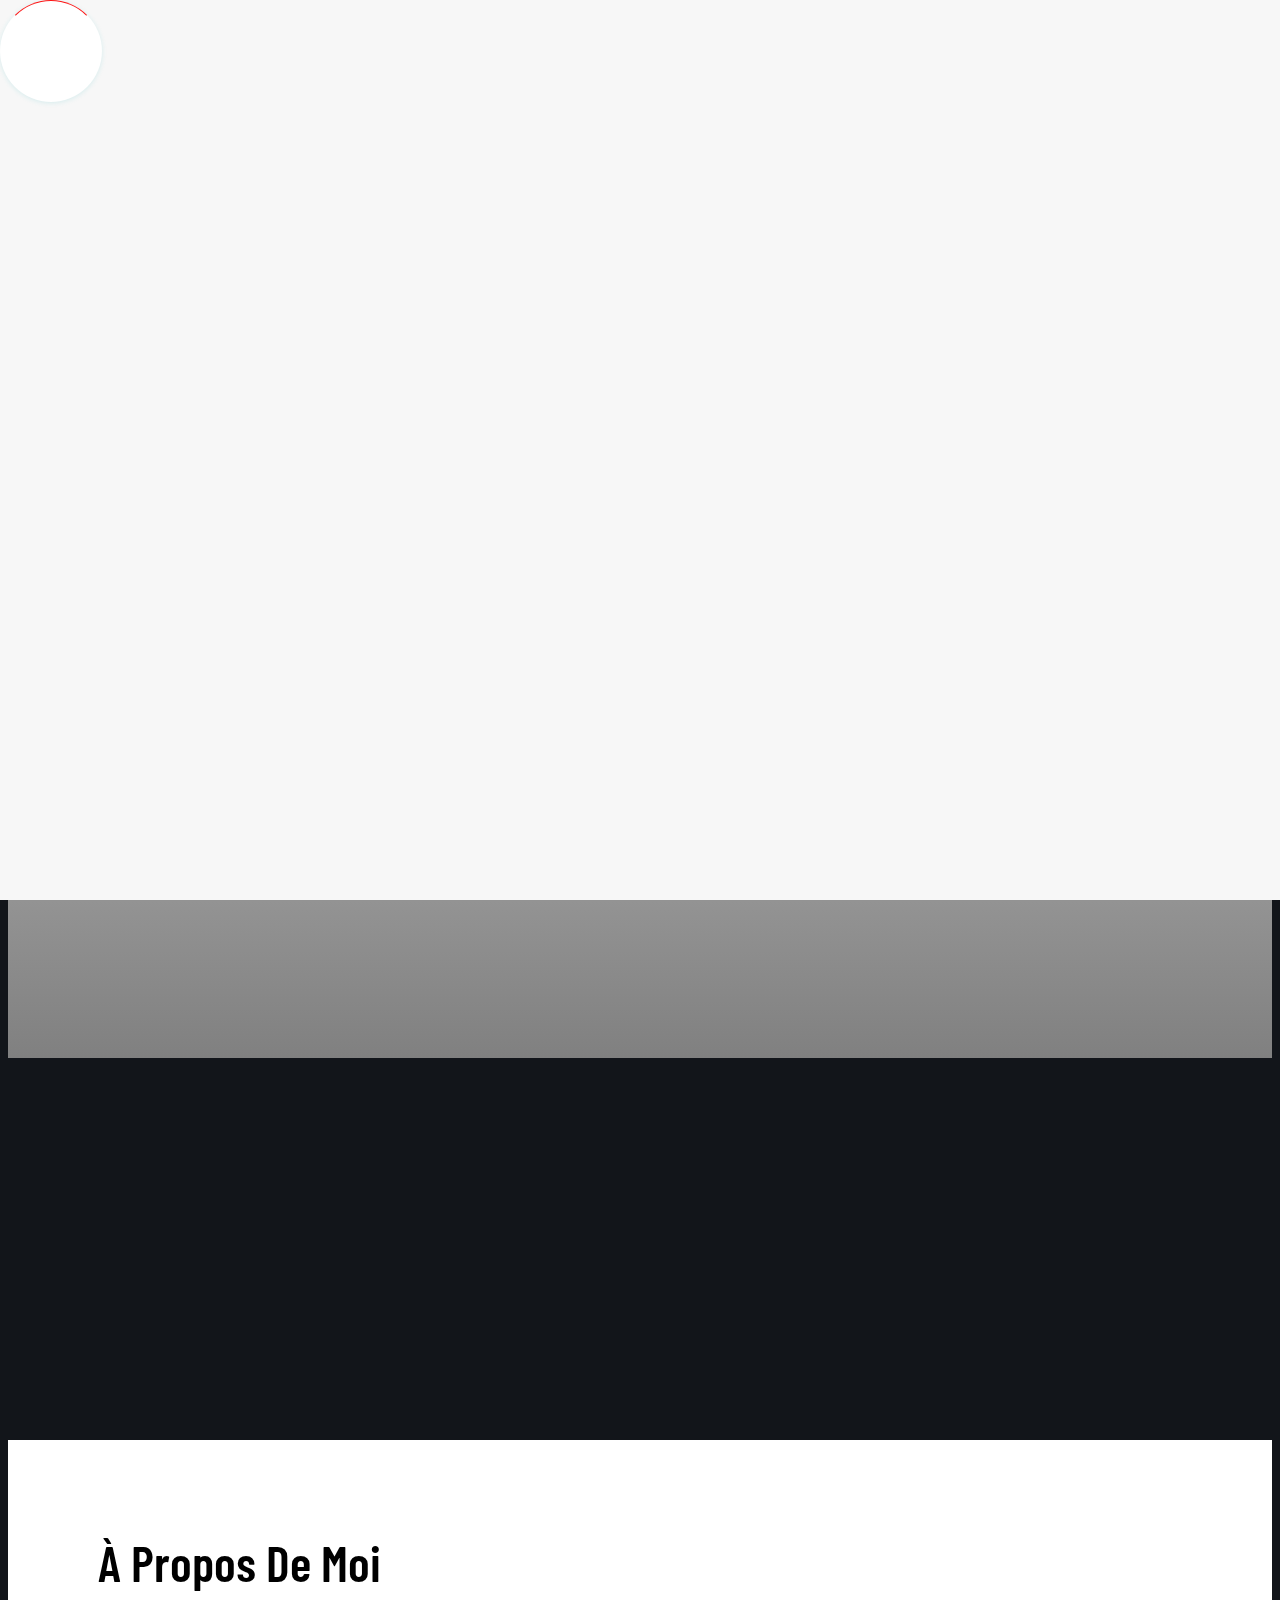
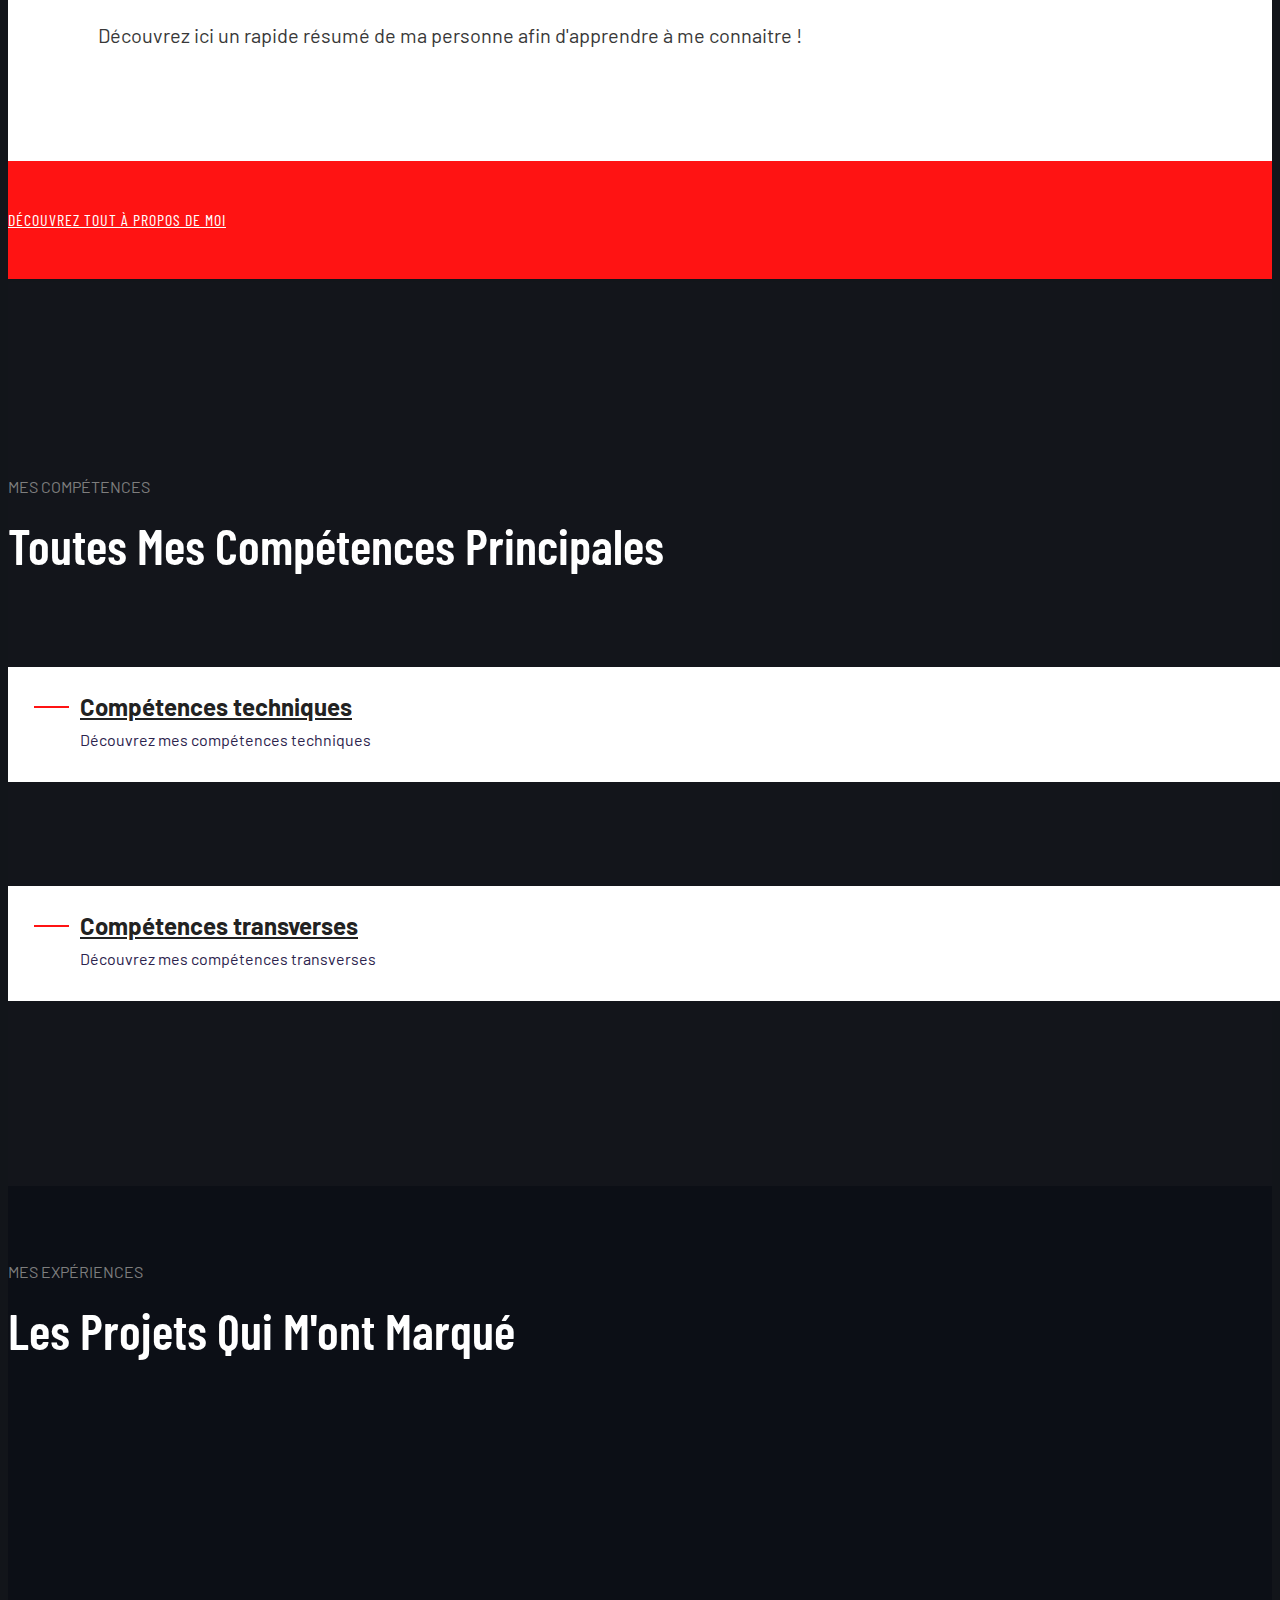
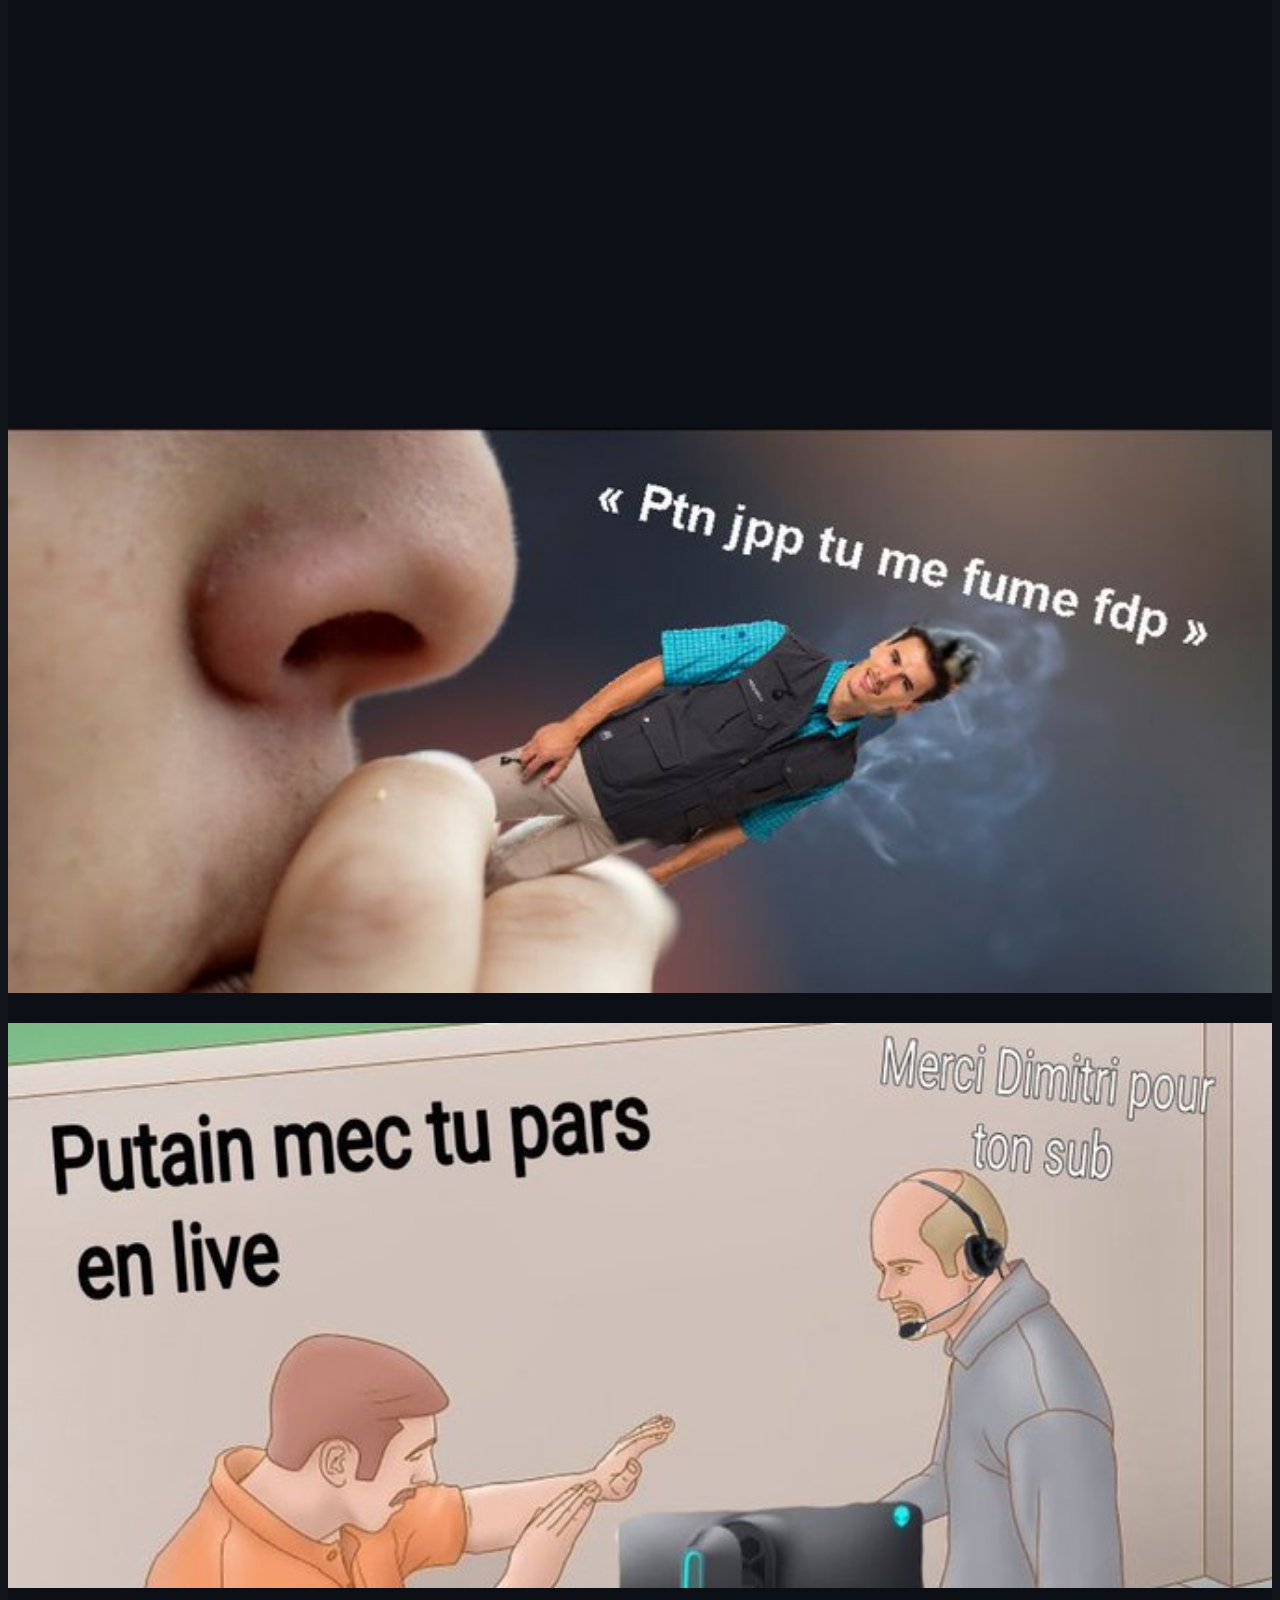
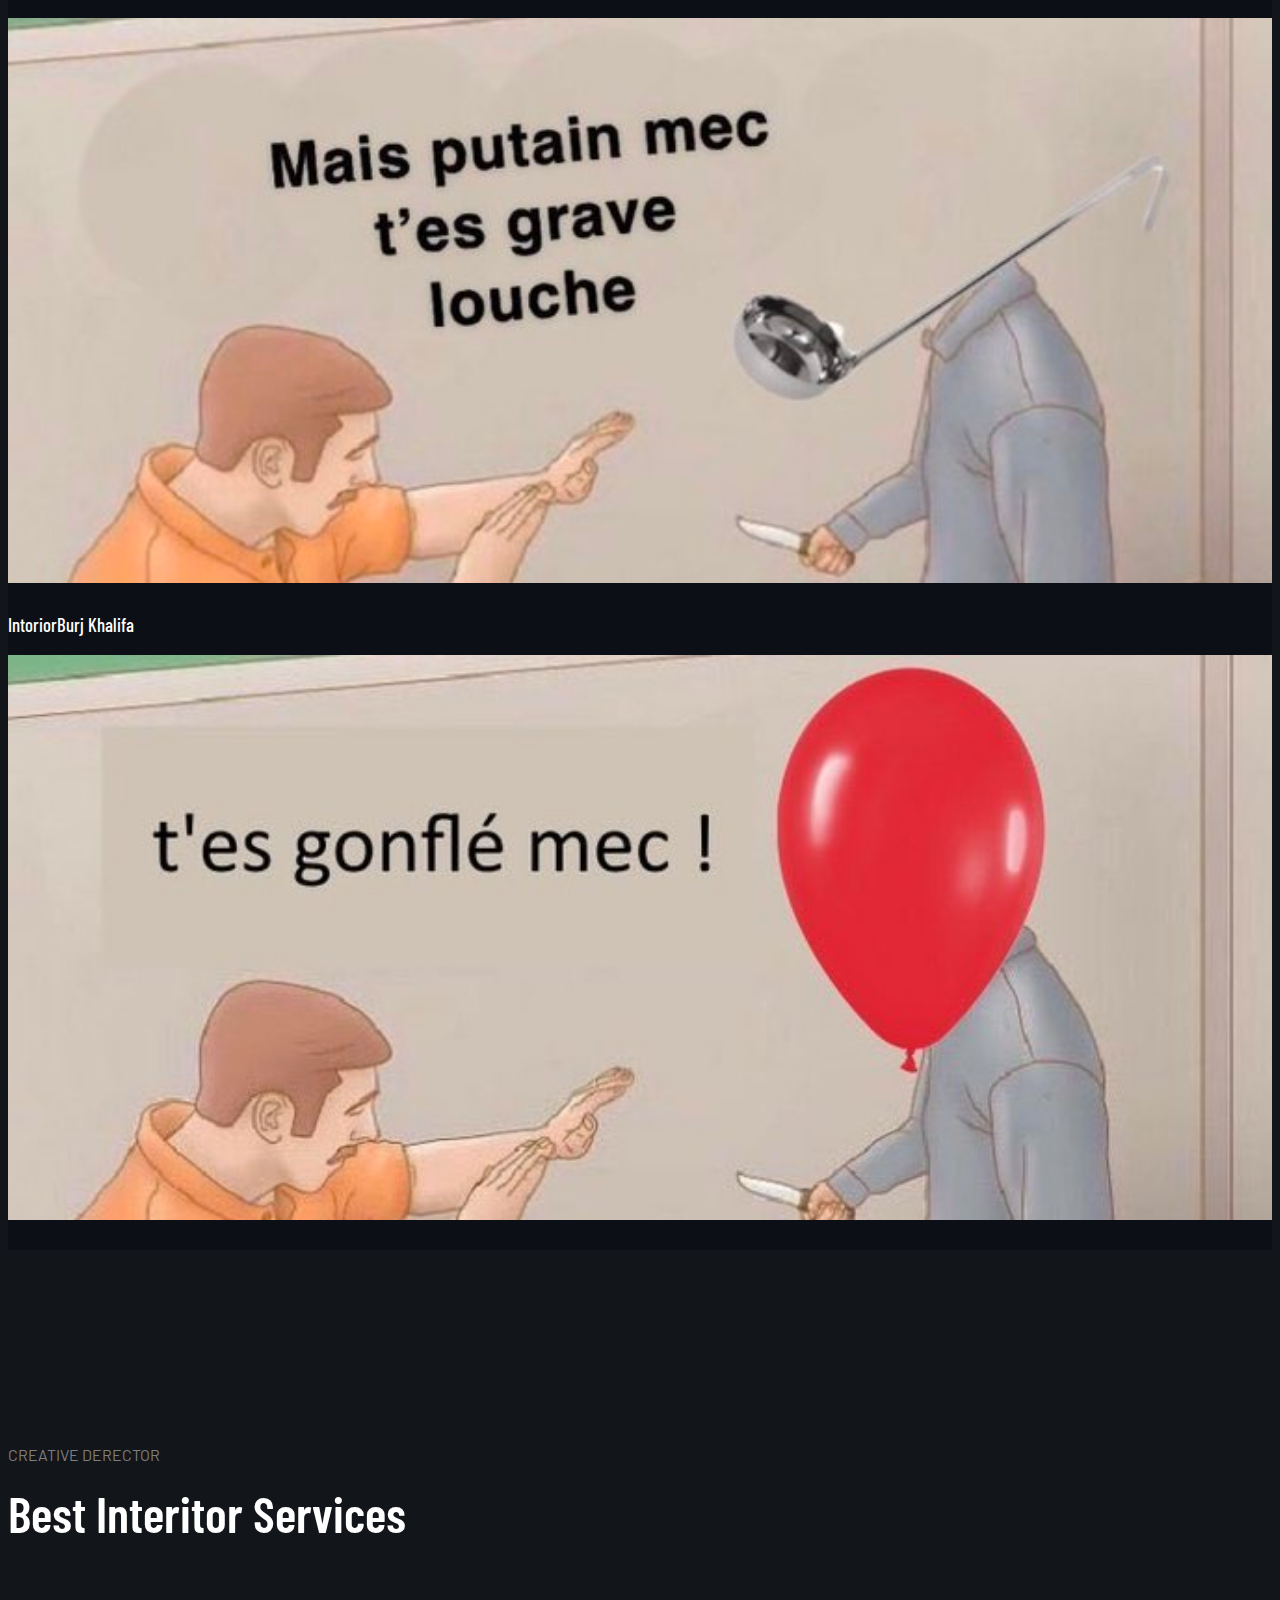
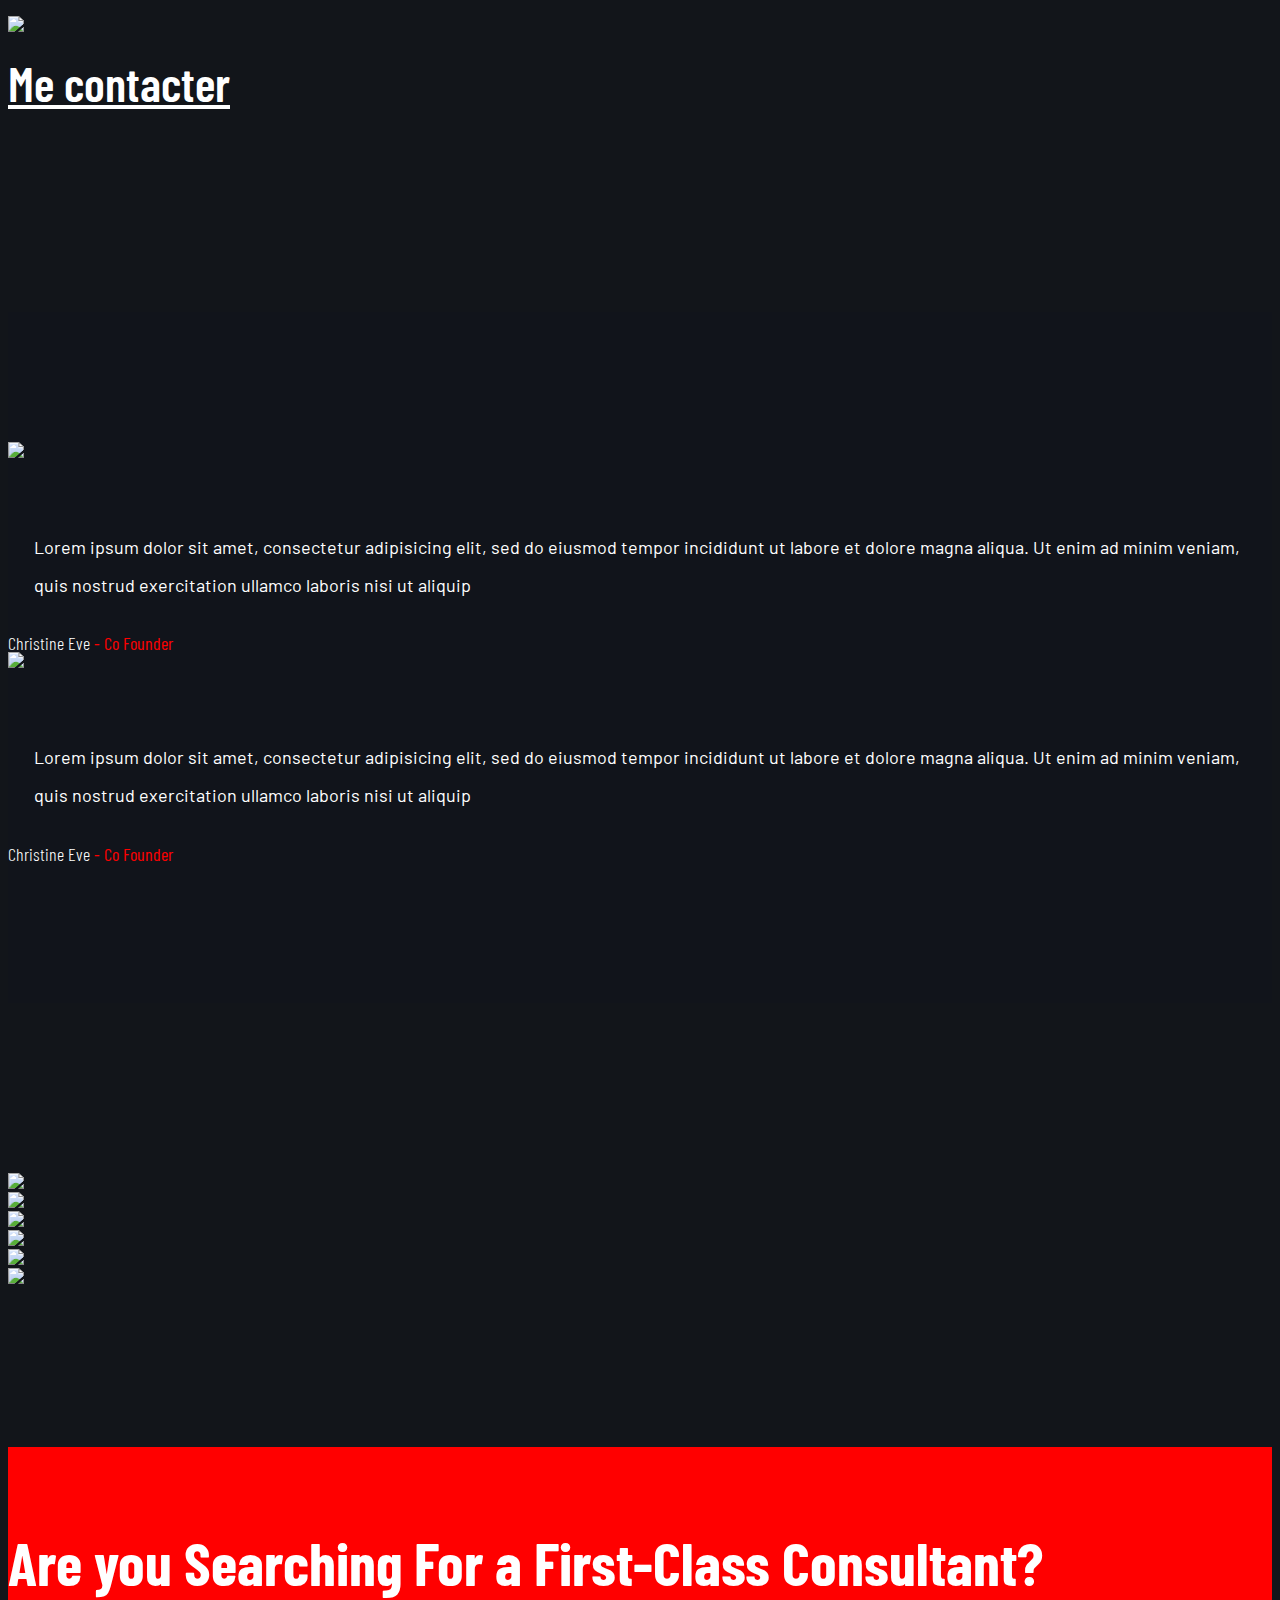
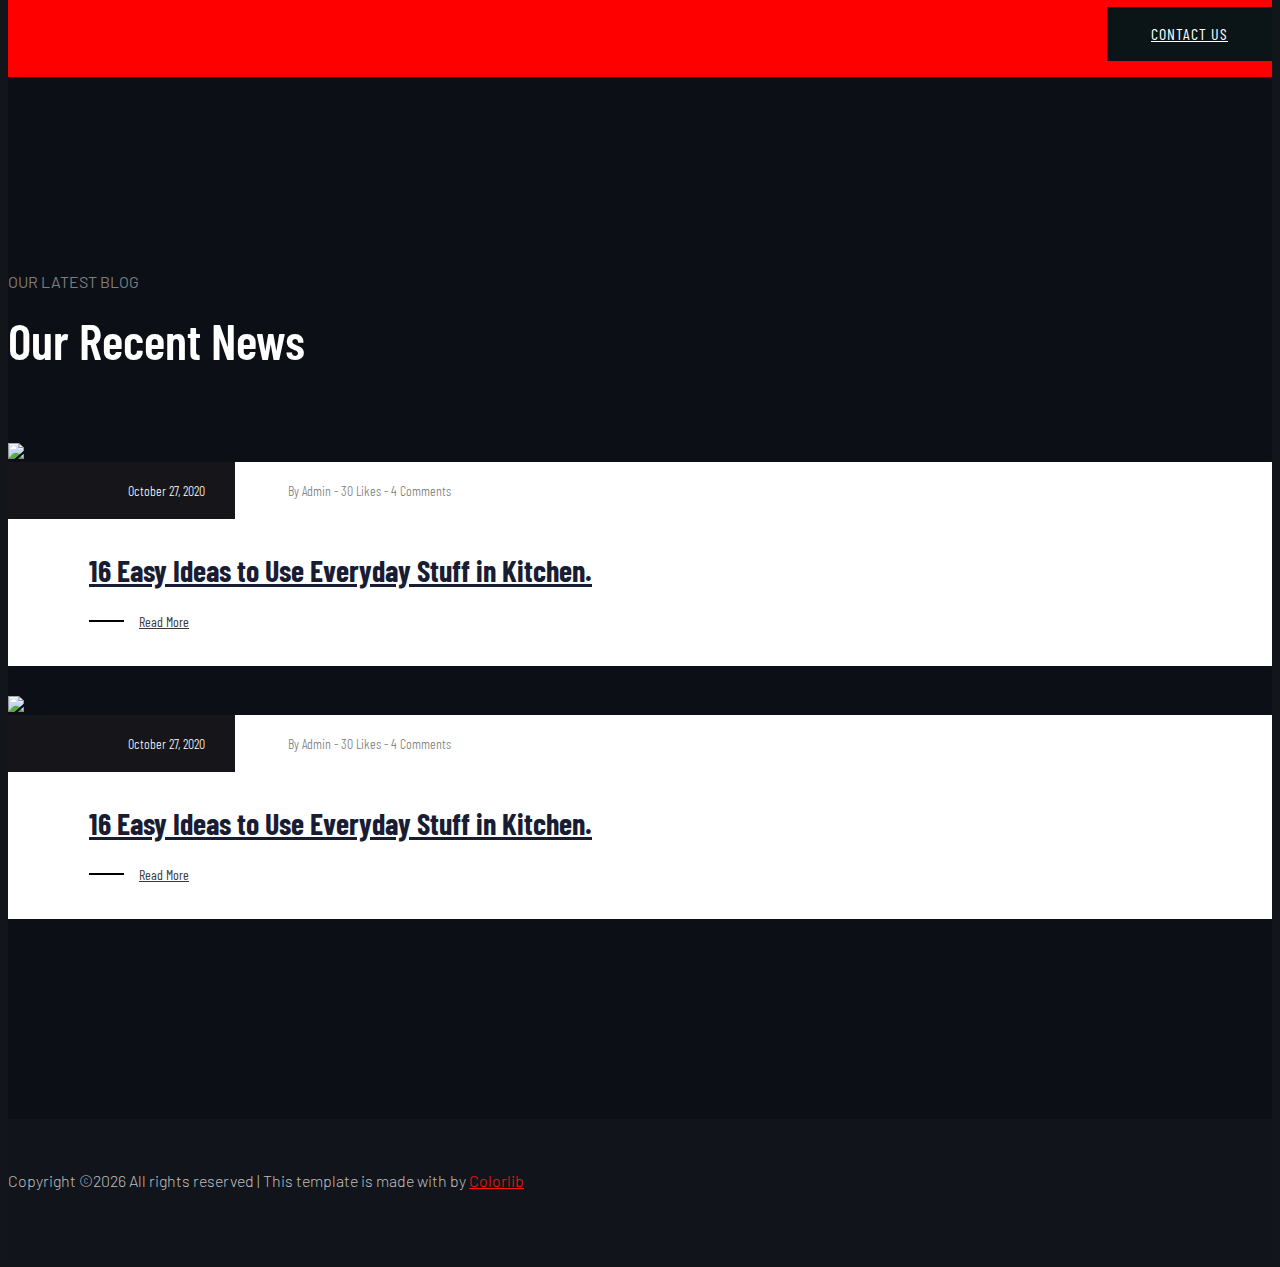
==== index.html @ e78b8799 "Image profil" ====
<!doctype html>
<html class="no-js" lang="zxx">

<head>
    <meta charset="utf-8">
    <meta http-equiv="x-ua-compatible" content="ie=edge">
    <title>Portfolio de Rafael MARQUES</title>
    <meta name="description" content="">
    <meta name="viewport" content="width=device-width, initial-scale=1">
    <link rel="manifest" href="site.webmanifest">
    <link rel="shortcut icon" type="image/x-icon" href="assets/img/favicon.ico">

    <!-- CSS here -->
    <link rel="stylesheet" href="assets/css/bootstrap.min.css">
    <link rel="stylesheet" href="assets/css/owl.carousel.min.css">
    <link rel="stylesheet" href="assets/css/slicknav.css">
    <link rel="stylesheet" href="assets/css/flaticon.css">
    <link rel="stylesheet" href="assets/css/animate.min.css">
    <link rel="stylesheet" href="assets/css/magnific-popup.css">
    <link rel="stylesheet" href="assets/css/fontawesome-all.min.css">
    <link rel="stylesheet" href="assets/css/themify-icons.css">
    <link rel="stylesheet" href="assets/css/slick.css">
    <link rel="stylesheet" href="assets/css/nice-select.css">
    <link rel="stylesheet" href="assets/css/style.css">
</head>

<body class="body-bg">
    <!--? Preloader Start -->
    <div id="preloader-active">
        <div class="preloader d-flex align-items-center justify-content-center">
            <div class="preloader-inner position-relative">
                <div class="preloader-circle"></div>
                <div class="preloader-img pere-text">
                    <img src="assets/img/logo/loder.jpg" alt="">
                </div>
            </div>
        </div>
    </div>
    <header>
        <!-- Header Start -->
        <div class="header-area header-transparent">
            <div class="main-header header-sticky">
                <div class="container-fluid">
                    <div class="menu-wrapper d-flex align-items-center justify-content-between">
                        <!-- Logo -->
                        <div class="logo">
                            <a href="index.html"><img src="assets/img/logo/logo.png" alt=""></a>
                        </div>
                        <!-- Main-menu -->
                        <div class="main-menu f-right d-none d-lg-block">
                            <nav>
                                <ul id="navigation">
                                    <li><a href="index.html">Home</a></li>
                                    <li><a href="about.html">About</a></li>
                                    <li><a href="services.html">Services</a></li>
                                    <li><a href="work.html">Gallery</a></li>
                                    <li><a href="blog.html">Blog</a>
                                        <ul class="submenu">
                                            <li><a href="blog.html">Blog</a></li>
                                            <li><a href="blog_details.html">Blog Details</a></li>
                                            <li><a href="elements.html">Elements</a></li>
                                        </ul>
                                    </li>
                                    <li><a href="contact.html">Contact</a></li>
                                </ul>
                            </nav>
                        </div>
                        <!-- Mobile Menu -->
                        <div class="col-12">
                            <div class="mobile_menu d-block d-lg-none"></div>
                        </div>
                    </div>
                </div>
            </div>
        </div>
        <!-- Header End -->
    </header>
    <main>
        <!--? slider Area Start-->
        <div class="slider-area">
            <div class="slider-active dot-style">
                <div class="single-slider slider-height hero-overly d-flex align-items-center">
                    <div class="container">
                        <div class="row">
                            <div class="col-xl-6 col-lg-6">
                                <div class="hero__caption">
                                    <span data-animation="fadeInLeft" data-delay=".4s">Bienvenue sur mon Portfolio</span>
                                    <h1 data-animation="fadeInLeft" data-delay=".6s">Rafael MARQUES</h1>
                                </div>
                            </div>
                            <div class="flotte">
                                <div class="col-xl-4 col-lg-4 col-md-6 col-sm-">
                                    <div class="single-team mb-30">
                                        <div class="team-img">
                                            <img src="assets/img/gallery/Profil.jpg" alt="">
                                        </div>
                                    </div>
                                </div>
                            </div>
                        </div>
                    </div>
                </div>
            </div>
        </div>
        <!-- Our Info start -->
        <!--? Professional Services Start -->
        <div class="professional-services section-bg d-none d-md-block" data-background="assets/img/gallery/section_bg04.jpg"></div>
        <div class="profession-caption">
            <div class="container">
                <div class="row align-items-end">
                    <div class="col-lg-8">
                        <!-- Section Tittle -->
                        <div class="section-tittle profession-details">
                            <h2>À propos de moi</h2>
                            <p>Découvrez ici un rapide résumé de ma personne afin d'apprendre à me connaitre !</p>
                        </div>
                        <div class="col-lg-4 col-md-6">
                            <a href="about.html" class="btn btn3">Découvrez tout à propos de moi</a>
                        </div>
                    </div>
                </div>
            </div>
            <!-- Professional Services End -->
            <!-- our info End -->
            <!--? Services Ara Start -->
            <div class="services-area section-padding3">
                <div class="container">
                    <div class="row justify-content-center">
                        <div class="cl-xl-7 col-lg-8 col-md-10">
                            <!-- Section Tittle -->
                            <div class="section-tittle text-center mb-70">
                                <span>Mes compétences</span>
                                <h2>Toutes mes compétences principales</h2>
                            </div>
                        </div>
                    </div>
                    <div class="row">
                        <div class="col-lg-4 col-md-6 col-sm-10">
                            <div class="single-services mb-200">
                                <div class="services-img">
                                    <img src="assets/img/gallery/services1.png" alt="">
                                </div>
                                <div class="services-caption">
                                    <h3><a href="services.html">Compétences techniques</a></h3>
                                    <p class="pera1">Découvrez mes compétences techniques </p>
                                    <p class="pera2">Découvrez mes compétences techniques acquises au cours de mes projets en école et en entreprise.</p>
                                </div>
                            </div>
                        </div>
                        <div class="col-lg-4 col-md-6 col-sm-10">
                            <div class="single-services mb-200">
                                <div class="services-img">
                                    <img src="assets/img/gallery/services2.png" alt="">
                                </div>
                                <div class="services-caption">
                                    <h3><a href="services.html">Compétences transverses</a></h3>
                                    <p class="pera1">Découvrez mes compétences transverses</p>
                                    <p class="pera2">Découvrez mes compétences transverses acquises au cours de mes projets en école et en entreprise.</p>
                                </div>
                            </div>
                        </div>
                    </div>
                </div>
            </div>
            <!-- Services Ara End -->
            <!--? Gallery Area Start -->
            <div class="gallery-area">
                <br>
                <br>
                <br>
                <br>
                <div class="row justify-content-center">
                    <div class="cl-xl-7 col-lg-8 col-md-10">
                        <div class="section-tittle text-center mb-70">
                            <span>Mes expériences</span>
                            <h2>Les projets qui m'ont marqué</h2>
                        </div>
                    </div>
                </div>
                <div class="container-fluid p-0 fix">
                    <div class="row">
                        <div class="col-xl-6 col-lg-4 col-md-6">
                            <div class="single-gallery mb-30">
                                <div class="gallery-img" style="background-image: url(assets/img/gallery/gallery1.jpg);"></div>
                                <div class="thumb-content-box">
                                    <div class="thumb-content">
                                        <h3><span>Intorior</span>Burj Khalifa</h3>
                                        <a href="work.html"><i class="fas fa-angle-right"></i></a>
                                    </div>
                                </div>
                            </div>
                        </div>
                        <div class="col-xl-3 col-lg-4 col-md-6">
                            <div class="single-gallery mb-30">
                                <div class="gallery-img" style="background-image: url(assets/img/gallery/gallery2.jpg);"></div>
                                <div class="thumb-content-box">
                                    <div class="thumb-content">
                                        <h3><span>Intorior</span>Burj Khalifa</h3>
                                        <a href="work.html"><i class="fas fa-angle-right"></i></a>
                                    </div>
                                </div>
                            </div>
                        </div>
                        <div class="col-xl-3 col-lg-4 col-md-6">
                            <div class="single-gallery mb-30">
                                <div class="gallery-img" style="background-image: url(assets/img/gallery/gallery3.jpg);"></div>
                                <div class="thumb-content-box">
                                    <div class="thumb-content">
                                        <h3><span>Intorior</span>Burj Khalifa</h3>
                                        <a href="work.html"><i class="fas fa-angle-right"></i></a>
                                    </div>
                                </div>
                            </div>
                        </div>
                        <div class="col-xl-3 col-lg-4 col-md-6">
                            <div class="single-gallery mb-30">
                                <div class="gallery-img" style="background-image: url(assets/img/gallery/gallery4.jpg);"></div>
                                <div class="thumb-content-box">
                                    <div class="thumb-content">
                                        <h3><span>Intorior</span>Burj Khalifa</h3>
                                        <a href="work.html"><i class="fas fa-angle-right"></i></a>
                                    </div>
                                </div>
                            </div>
                        </div>
                        <div class="col-xl-3 col-lg-4 col-md-6">
                            <div class="single-gallery mb-3jpg
                        <div class=" gallery-img " style="background-image: url(assets/img/gallery/gallery5.jpg); "></div>
                        <div class="thumb-content-box ">
                            <div class="thumb-content ">
                                <h3><span>Intorior</span>Burj Khalifa</h3>
                                <a href="work.html "><i class="fas fa-angle-right "></i></a>
                            </div>
                        </div>
                    </div>
                </div>
                <div class="col-xl-6 col-lg-4 col-md-6 ">
                    <div class="single-gallery mb-30 ">
                        <div class="gallery-img " style="background-image: url(assets/img/gallery/gallery6.jpg); "></div>
                        <div class="thumb-content-box ">
                            <div class="thumb-content ">
                                <h3><span>Intorior</span>Burj Khalifa</h3>
                                <a href="work.html "><i class="fas fa-angle-right "></i></a>
                            </div>
                        </div>
                    </div>
                </div>
            </div>
        </div>
    </div>
    <!-- Gallery Area End -->
    <!-- Team Start -->
    <div class="team-area section-padding30 ">
        <div class="container ">
            <div class="row justify-content-center ">
                <div class="cl-xl-7 col-lg-8 col-md-10 ">
                    <!-- Section Tittle -->
                    <div class="section-tittle text-center mb-70 ">
                        <span>Creative derector</span>
                        <h2>Best Interitor Services</h2>
                    </div> 
                </div>
            </div>
            <div class="row ">
                <!-- single Tem -->
                <div class="col-xl-4 col-lg-4 col-md-6 col-sm- ">
                    <div class="single-team mb-30 ">
                        <div class="team-img ">
                            <img src="assets/img/gallery/team3.png " alt=" ">
                        </div>
                        <div class="team-caption ">
                            <h3><a href="# ">Me contacter</a></h3>
                        </div>
                    </div>
                </div>
            </div>
        </div>
    </div>
    <!-- Team End -->
    <!-- Testimonial Start -->
    <div class="testimonial-area testimonial-padding ">
        <div class="container ">
            <!-- Testimonial contents -->
            <div class="row d-flex justify-content-center ">
                <div class="col-xl-8 col-lg-8 col-md-10 ">
                    <div class="h1-testimonial-active dot-style ">
                        <!-- Single Testimonial -->
                        <div class="single-testimonial text-center ">
                            <!-- Testimonial Content -->
                            <div class="testimonial-caption ">
                                <div class="testimonial-top-cap ">
                                    <img src="assets/img/gallery/testi-logo.png " alt=" ">
                                    <p>Lorem ipsum dolor sit amet, consectetur adipisicing elit, sed do eiusmod tempor incididunt ut labore et dolore magna aliqua. Ut enim ad minim veniam, quis nostrud exercitation ullamco laboris nisi ut aliquip</p>
                                </div>
                                <!-- founder -->
                                <div class="testimonial-founder ">
                                    <div class="founder-img ">
                                        <span><strong>Christine Eve</strong>   -   Co Founder</span>
                                    </div>
                                </div>
                            </div>
                        </div>
                        <!-- Single Testimonial -->
                        <div class="single-testimonial text-center ">
                            <!-- Testimonial Content -->
                            <div class="testimonial-caption ">
                                <div class="testimonial-top-cap ">
                                    <img src="assets/img/gallery/testi-logo.png " alt=" ">
                                    <p>Lorem ipsum dolor sit amet, consectetur adipisicing elit, sed do eiusmod tempor incididunt ut labore et dolore magna aliqua. Ut enim ad minim veniam, quis nostrud exercitation ullamco laboris nisi ut aliquip</p>
                                </div>
                                <!-- founder -->
                                <div class="testimonial-founder ">
                                    <div class="founder-img ">
                                        <span><strong>Christine Eve</strong>   -   Co Founder</span>
                                    </div>
                                </div>
                            </div>
                        </div>
                    </div>
                </div>
            </div>
        </div>
    </div>
    <!-- Testimonial End -->
    <!-- Brand Area Start -->
    <div class="brand-area pt-120 pb-120 ">
        <div class="container ">
            <div class="brand-active brand-border pt-50 pb-40 ">
                <div class="single-brand ">
                    <img src="assets/img/gallery/brand1.png " alt=" ">
                </div>
                <div class="single-brand ">
                    <img src="assets/img/gallery/brand2.png " alt=" ">
                </div>
                <div class="single-brand ">
                    <img src="assets/img/gallery/brand3.png " alt=" ">
                </div>
                <div class="single-brand ">
                    <img src="assets/img/gallery/brand4.png " alt=" ">
                </div>
                <div class="single-brand ">
                    <img src="assets/img/gallery/brand2.png " alt=" ">
                </div>
                <div class="single-brand ">
                    <img src="assets/img/gallery/brand5.png " alt=" ">
                </div>
            </div>
        </div>
    </div>
    <!-- Brand Area End -->
    <!-- Want To work -->
    <section class="wantToWork-area w-padding2 ">
        <div class="container ">
            <div class="row align-items-center justify-content-between ">
                <div class="col-xl-8 col-lg-8 col-md-8 ">
                    <div class="wantToWork-caption wantToWork-caption2 ">
                        <h2>Are you Searching For a First-Class Consultant?</h2>
                    </div>
                </div>
                <div class="col-xl-2 col-lg-2 col-md-3 ">
                    <a href="# " class="btn btn-black f-right ">Contact Us</a>
                </div>
            </div>
        </div>
    </section>
    <!-- Want To work End -->
    <!-- Blog Area Start -->
    <div class="home-blog-area section-padding30 ">
        <div class="container ">
            <!-- Section Tittle -->
            <div class="row ">
                <div class="col-lg-12 ">
                    <div class="section-tittle text-center mb-70 ">
                        <span>Our latest blog</span>
                        <h2>Our recent news</h2>
                    </div>
                </div>
            </div>
            <div class="row ">
                <div class="col-xl-6 col-lg-6 col-md-6 ">
                    <div class="home-blog-single mb-30 ">
                        <div class="blog-img-cap ">
                            <div class="blog-img ">
                                <img src="assets/img/gallery/home_blog1.png " alt=" ">
                            </div>
                            <ul>
                                <li class="black-bg ">October 27, 2020</li>
                                <li>By Admin   -   30 Likes   -   4 Comments</li>
                            </ul>
                            <div class="blog-cap ">
                                <h3><a href="blog_details.html ">16 Easy Ideas to Use Everyday
                                    Stuff in Kitchen.</a></h3>
                                <a href="blog_details.html " class="more-btn ">Read more</a>
                            </div>
                        </div>
                    </div>
                </div>
                <div class="col-xl-6 col-lg-6 col-md-6 ">
                    <div class="home-blog-single mb-30 ">
                        <div class="blog-img-cap ">
                            <div class="blog-img ">
                                <img src="assets/img/gallery/home_blog2.png " alt=" ">
                            </div>
                            <ul>
                                <li class="black-bg ">October 27, 2020</li>
                                <li>By Admin   -   30 Likes   -   4 Comments</li>
                            </ul>
                            <div class="blog-cap ">
                                <h3><a href="blog_details.html ">16 Easy Ideas to Use Everyday
                                    Stuff in Kitchen.</a></h3>
                                <a href="blog_details.html " class="more-btn ">Read more</a>
                            </div>
                        </div>
                    </div>
                </div>
            </div>
        </div>
    </div>
    <!-- Blog Area End -->

</main>
<footer>
    <!--? Footer Start-->
    <div class="footer-area footer-bg ">
        <div class="container ">
            <div class="footer-bottom ">
                <div class="row d-flex justify-content-between align-items-center ">
                    <div class="col-xl-9 col-lg-8 ">
                        <div class="footer-copy-right ">
                            <p><!-- Link back to Colorlib can't be removed. Template is licensed under CC BY 3.0. -->
  Copyright &copy;<script>document.write(new Date().getFullYear());</script> All rights reserved | This template is made with <i class="fa fa-heart " aria-hidden="true "></i> by <a href="https://colorlib.com " target="_blank ">Colorlib</a>
  <!-- Link back to Colorlib can't be removed. Template is licensed under CC BY 3.0. --></p>
                        </div>
                    </div>
                </div>
            </div>
        </div>
    </div>
    <!-- Footer End-->
</footer>
<!-- Scroll Up -->
<div id="back-top " >
    <a title="Go to Top " href="# "> <i class="fas fa-level-up-alt "></i></a>
</div>

<!-- JS here -->
    <!-- All JS Custom Plugins Link Here here -->
    <script src="./assets/js/vendor/modernizr-3.5.0.min.js "></script>
    <!-- Jquery, Popper, Bootstrap -->
    <script src="./assets/js/vendor/jquery-1.12.4.min.js "></script>
    <script src="./assets/js/popper.min.js "></script>
    <script src="./assets/js/bootstrap.min.js "></script>
    <!-- Jquery Mobile Menu -->
    <script src="./assets/js/jquery.slicknav.min.js "></script>

    <!-- Jquery Slick , Owl-Carousel Plugins -->
    <script src="./assets/js/owl.carousel.min.js "></script>
    <script src="./assets/js/slick.min.js "></script>
    <!-- One Page, Animated-HeadLin -->
    <script src="./assets/js/wow.min.js "></script>
    <script src="./assets/js/animated.headline.js "></script>
    <script src="./assets/js/jquery.magnific-popup.js "></script>

    <!-- Nice-select, sticky -->
    <script src="./assets/js/jquery.nice-select.min.js "></script>
    <script src="./assets/js/jquery.sticky.js "></script>
    
    <!-- contact js -->
    <script src="./assets/js/contact.js "></script>
    <script src="./assets/js/jquery.form.js "></script>
    <script src="./assets/js/jquery.validate.min.js "></script>
    <script src="./assets/js/mail-script.js "></script>
    <script src="./assets/js/jquery.ajaxchimp.min.js "></script>
    
    <!-- Jquery Plugins, main Jquery -->	
    <script src="./assets/js/plugins.js "></script>
    <script src="./assets/js/main.js "></script>
    
</body>
</html>
---- assets/css/style.css ----
/* Theme Description
-------------------------------------------------

	  Theme Name:
	  Author:
	  Support:
	  Description:
	  Version:
	  
------------------------------------------------- 
*/


/* CSS Index
-------------------------------------------------

	1. Theme default css
	2. header
	3. slider
	4. about-area
	5. features-box
	6. department
	7. team
	8. video-area
	9. counter
	10. footer

-------------------------------------------------
*/


/*-------------   Color Variable  --------------*/

@import url("https://fonts.googleapis.com/css?family=Barlow+Condensed:200,300,400,500,600,700,800|Barlow:300,400,500,600,700&display=swap");

/* line 34, ../../../sponDon TI/Running Project/263.InteriorDesign_HTML/HTML/assets/scss/_color.scss */

.white-bg {
    background: #ffffff;
}


/* line 37, ../../../sponDon TI/Running Project/263.InteriorDesign_HTML/HTML/assets/scss/_color.scss */

.gray-bg {
    background: #f5f5f5;
}


/*-------------Color include--------------*/


/*-- Background color---*/


/* line 74, ../../../sponDon TI/Running Project/263.InteriorDesign_HTML/HTML/assets/scss/_color.scss */

.section-bg1 {
    background: #13151b;
}


/* line 78, ../../../sponDon TI/Running Project/263.InteriorDesign_HTML/HTML/assets/scss/_color.scss */

.gray-bg {
    background: #f7f7fd;
}


/* line 81, ../../../sponDon TI/Running Project/263.InteriorDesign_HTML/HTML/assets/scss/_color.scss */

.white-bg {
    background: #ffffff;
}


/* line 84, ../../../sponDon TI/Running Project/263.InteriorDesign_HTML/HTML/assets/scss/_color.scss */

.black-bg {
    background: #16161a;
}


/* line 87, ../../../sponDon TI/Running Project/263.InteriorDesign_HTML/HTML/assets/scss/_color.scss */

.theme-bg {
    background: #ff1313;
}


/* line 90, ../../../sponDon TI/Running Project/263.InteriorDesign_HTML/HTML/assets/scss/_color.scss */

.brand-bg {
    background: #f1f4fa;
}


/* line 93, ../../../sponDon TI/Running Project/263.InteriorDesign_HTML/HTML/assets/scss/_color.scss */

.testimonial-bg {
    background: #f9fafc;
}


/*--- color------*/


/* line 99, ../../../sponDon TI/Running Project/263.InteriorDesign_HTML/HTML/assets/scss/_color.scss */

.white-color {
    color: #ffffff;
}


/* line 102, ../../../sponDon TI/Running Project/263.InteriorDesign_HTML/HTML/assets/scss/_color.scss */

.black-color {
    color: #16161a;
}


/* line 105, ../../../sponDon TI/Running Project/263.InteriorDesign_HTML/HTML/assets/scss/_color.scss */

.theme-color {
    color: #ff1313;
}


/*------------------- Responsive --------------------------*/


/*
	@include transition(.4s);
	color:$theme-color;
*/


/* line 57, ../../../sponDon TI/Running Project/263.InteriorDesign_HTML/HTML/assets/scss/_variables.scss */

.boxed-btn {
    background: #fff;
    color: #ff1313 !important;
    display: inline-block;
    padding: 18px 44px;
    font-family: "Barlow Condensed", sans-serif;
    font-size: 14px;
    font-weight: 400;
    border: 0;
    border: 1px solid #ff1313;
    letter-spacing: 3px;
    text-align: center;
    color: #ff1313;
    text-transform: uppercase;
    cursor: pointer;
}


/* line 74, ../../../sponDon TI/Running Project/263.InteriorDesign_HTML/HTML/assets/scss/_variables.scss */

.boxed-btn:hover {
    background: #ff1313;
    color: #fff !important;
    border: 1px solid #ff1313;
}


/* line 79, ../../../sponDon TI/Running Project/263.InteriorDesign_HTML/HTML/assets/scss/_variables.scss */

.boxed-btn:focus {
    outline: none;
}


/* line 82, ../../../sponDon TI/Running Project/263.InteriorDesign_HTML/HTML/assets/scss/_variables.scss */

.boxed-btn.large-width {
    width: 220px;
}


/*--
    - Overlay
------------------------------------------*/


/* line 4, ../../../sponDon TI/Running Project/263.InteriorDesign_HTML/HTML/assets/scss/_overlay.scss */

[data-overlay] {
    position: relative;
    background-size: cover;
    background-repeat: no-repeat;
    background-position: center center;
}


/* line 9, ../../../sponDon TI/Running Project/263.InteriorDesign_HTML/HTML/assets/scss/_overlay.scss */

[data-overlay]::before {
    position: absolute;
    left: 0;
    top: 0;
    right: 0;
    bottom: 0;
    content: "";
}


/*-- Overlay Opacity --*/


/* line 22, ../../../sponDon TI/Running Project/263.InteriorDesign_HTML/HTML/assets/scss/_overlay.scss */

[data-opacity="1"]::before {
    opacity: 0.1;
}


/* line 27, ../../../sponDon TI/Running Project/263.InteriorDesign_HTML/HTML/assets/scss/_overlay.scss */

[data-opacity="2"]::before {
    opacity: 0.2;
}


/* line 32, ../../../sponDon TI/Running Project/263.InteriorDesign_HTML/HTML/assets/scss/_overlay.scss */

[data-opacity="3"]::before {
    opacity: 0.3;
}


/* line 37, ../../../sponDon TI/Running Project/263.InteriorDesign_HTML/HTML/assets/scss/_overlay.scss */

[data-opacity="4"]::before {
    opacity: 0.4;
}


/* line 42, ../../../sponDon TI/Running Project/263.InteriorDesign_HTML/HTML/assets/scss/_overlay.scss */

[data-opacity="5"]::before {
    opacity: 0.5;
}


/* line 47, ../../../sponDon TI/Running Project/263.InteriorDesign_HTML/HTML/assets/scss/_overlay.scss */

[data-opacity="6"]::before {
    opacity: 0.6;
}


/* line 52, ../../../sponDon TI/Running Project/263.InteriorDesign_HTML/HTML/assets/scss/_overlay.scss */

[data-opacity="7"]::before {
    opacity: 0.7;
}


/* line 57, ../../../sponDon TI/Running Project/263.InteriorDesign_HTML/HTML/assets/scss/_overlay.scss */

[data-opacity="8"]::before {
    opacity: 0.8;
}


/* line 62, ../../../sponDon TI/Running Project/263.InteriorDesign_HTML/HTML/assets/scss/_overlay.scss */

[data-opacity="9"]::before {
    opacity: 0.9;
}


/* 1. Theme default css */


/* line 4, ../../../sponDon TI/Running Project/263.InteriorDesign_HTML/HTML/assets/scss/_common.scss */

body {
    font-family: "Barlow", sans-serif;
    font-weight: normal;
    font-style: normal;
}


/* line 9, ../../../sponDon TI/Running Project/263.InteriorDesign_HTML/HTML/assets/scss/_common.scss */

h1,
h2,
h3,
h4,
h5,
h6 {
    font-family: "Barlow Condensed", sans-serif;
    color: #fff;
    margin-top: 0px;
    font-style: normal;
    font-weight: 500;
    text-transform: normal;
}


/* line 23, ../../../sponDon TI/Running Project/263.InteriorDesign_HTML/HTML/assets/scss/_common.scss */

p {
    font-family: "Barlow", sans-serif;
    color: #10285d;
    font-size: 16px;
    line-height: 30px;
    margin-bottom: 15px;
    font-weight: normal;
}


/* line 34, ../../../sponDon TI/Running Project/263.InteriorDesign_HTML/HTML/assets/scss/_common.scss */

.bg-img-1 {
    background-image: url(../img/slider/slider-img-1.jpg);
}


/* line 37, ../../../sponDon TI/Running Project/263.InteriorDesign_HTML/HTML/assets/scss/_common.scss */

.bg-img-2 {
    background-image: url(../img/background-img/bg-img-2.jpg);
}


/* line 40, ../../../sponDon TI/Running Project/263.InteriorDesign_HTML/HTML/assets/scss/_common.scss */

.cta-bg-1 {
    background-image: url(../img/background-img/bg-img-3.jpg);
}


/* line 45, ../../../sponDon TI/Running Project/263.InteriorDesign_HTML/HTML/assets/scss/_common.scss */

.img {
    max-width: 100%;
    -webkit-transition: all 0.3s ease-out 0s;
    -moz-transition: all 0.3s ease-out 0s;
    -ms-transition: all 0.3s ease-out 0s;
    -o-transition: all 0.3s ease-out 0s;
    transition: all 0.3s ease-out 0s;
}


/* line 49, ../../../sponDon TI/Running Project/263.InteriorDesign_HTML/HTML/assets/scss/_common.scss */

.f-left {
    float: left;
}


/* line 52, ../../../sponDon TI/Running Project/263.InteriorDesign_HTML/HTML/assets/scss/_common.scss */

.f-right {
    float: right;
}


/* line 55, ../../../sponDon TI/Running Project/263.InteriorDesign_HTML/HTML/assets/scss/_common.scss */

.fix {
    overflow: hidden;
}


/* line 58, ../../../sponDon TI/Running Project/263.InteriorDesign_HTML/HTML/assets/scss/_common.scss */

.clear {
    clear: both;
}


/* line 62, ../../../sponDon TI/Running Project/263.InteriorDesign_HTML/HTML/assets/scss/_common.scss */

a,
.button {
    -webkit-transition: all 0.3s ease-out 0s;
    -moz-transition: all 0.3s ease-out 0s;
    -ms-transition: all 0.3s ease-out 0s;
    -o-transition: all 0.3s ease-out 0s;
    transition: all 0.3s ease-out 0s;
}


/* line 66, ../../../sponDon TI/Running Project/263.InteriorDesign_HTML/HTML/assets/scss/_common.scss */

a:focus,
.button:focus {
    text-decoration: none;
    outline: none;
}


/* line 71, ../../../sponDon TI/Running Project/263.InteriorDesign_HTML/HTML/assets/scss/_common.scss */

a {
    color: #635c5c;
}


/* line 74, ../../../sponDon TI/Running Project/263.InteriorDesign_HTML/HTML/assets/scss/_common.scss */

a:hover {
    color: #fff;
}


/* line 77, ../../../sponDon TI/Running Project/263.InteriorDesign_HTML/HTML/assets/scss/_common.scss */

a:focus,
a:hover,
.portfolio-cat a:hover,
.footer -menu li a:hover {
    text-decoration: none;
}


/* line 83, ../../../sponDon TI/Running Project/263.InteriorDesign_HTML/HTML/assets/scss/_common.scss */

a,
button {
    color: #fff;
    outline: medium none;
}


/* line 88, ../../../sponDon TI/Running Project/263.InteriorDesign_HTML/HTML/assets/scss/_common.scss */

button:focus,
input:focus,
input:focus,
textarea,
textarea:focus {
    outline: 0;
}


/* line 89, ../../../sponDon TI/Running Project/263.InteriorDesign_HTML/HTML/assets/scss/_common.scss */

.uppercase {
    text-transform: uppercase;
}


/* line 93, ../../../sponDon TI/Running Project/263.InteriorDesign_HTML/HTML/assets/scss/_common.scss */

input:focus::-moz-placeholder {
    opacity: 0;
    -webkit-transition: .4s;
    -o-transition: .4s;
    transition: .4s;
}


/* line 100, ../../../sponDon TI/Running Project/263.InteriorDesign_HTML/HTML/assets/scss/_common.scss */

.capitalize {
    text-transform: capitalize;
}


/* line 104, ../../../sponDon TI/Running Project/263.InteriorDesign_HTML/HTML/assets/scss/_common.scss */

h1 a,
h2 a,
h3 a,
h4 a,
h5 a,
h6 a {
    color: inherit;
}


/* line 113, ../../../sponDon TI/Running Project/263.InteriorDesign_HTML/HTML/assets/scss/_common.scss */

ul {
    margin: 0px;
    padding: 0px;
}


/* line 117, ../../../sponDon TI/Running Project/263.InteriorDesign_HTML/HTML/assets/scss/_common.scss */

li {
    list-style: none;
}


/* line 121, ../../../sponDon TI/Running Project/263.InteriorDesign_HTML/HTML/assets/scss/_common.scss */

hr {
    border-bottom: 1px solid #eceff8;
    border-top: 0 none;
    margin: 30px 0;
    padding: 0;
}


/* Theme-overlay */


/* line 129, ../../../sponDon TI/Running Project/263.InteriorDesign_HTML/HTML/assets/scss/_common.scss */

.theme-overlay {
    position: relative;
}


/* line 132, ../../../sponDon TI/Running Project/263.InteriorDesign_HTML/HTML/assets/scss/_common.scss */

.theme-overlay::before {
    background: #1696e7 none repeat scroll 0 0;
    content: "";
    height: 100%;
    left: 0;
    opacity: 0.6;
    position: absolute;
    top: 0;
    width: 100%;
}


/* line 142, ../../../sponDon TI/Running Project/263.InteriorDesign_HTML/HTML/assets/scss/_common.scss */

.overlay {
    position: relative;
    z-index: 0;
}


/* line 146, ../../../sponDon TI/Running Project/263.InteriorDesign_HTML/HTML/assets/scss/_common.scss */

.overlay::before {
    position: absolute;
    content: "";
    top: 0;
    left: 0;
    width: 100%;
    height: 100%;
    z-index: -1;
}


/* line 156, ../../../sponDon TI/Running Project/263.InteriorDesign_HTML/HTML/assets/scss/_common.scss */

.overlay2 {
    position: relative;
    z-index: 0;
}


/* line 160, ../../../sponDon TI/Running Project/263.InteriorDesign_HTML/HTML/assets/scss/_common.scss */

.overlay2::before {
    position: absolute;
    content: "";
    background-color: #2E2200;
    top: 0;
    left: 0;
    width: 100%;
    height: 100%;
    z-index: -1;
    opacity: 0.5;
}


/* line 173, ../../../sponDon TI/Running Project/263.InteriorDesign_HTML/HTML/assets/scss/_common.scss */

.section-padding {
    padding-top: 120px;
    padding-bottom: 120px;
}


/* line 177, ../../../sponDon TI/Running Project/263.InteriorDesign_HTML/HTML/assets/scss/_common.scss */

.separator {
    border-top: 1px solid #f2f2f2;
}


/* line 181, ../../../sponDon TI/Running Project/263.InteriorDesign_HTML/HTML/assets/scss/_common.scss */

.mb-90 {
    margin-bottom: 90px;
}

@media (max-width: 767px) {
    /* line 181, ../../../sponDon TI/Running Project/263.InteriorDesign_HTML/HTML/assets/scss/_common.scss */
    .mb-90 {
        margin-bottom: 30px;
    }
}

@media (min-width: 768px) and (max-width: 991px) {
    /* line 181, ../../../sponDon TI/Running Project/263.InteriorDesign_HTML/HTML/assets/scss/_common.scss */
    .mb-90 {
        margin-bottom: 45px;
    }
}


/* owl-carousel button style */


/* line 193, ../../../sponDon TI/Running Project/263.InteriorDesign_HTML/HTML/assets/scss/_common.scss */

.owl-carousel .owl-nav div {
    background: rgba(255, 255, 255, 0.8) none repeat scroll 0 0;
    height: 40px;
    left: 20px;
    line-height: 40px;
    font-size: 22px;
    color: #646464;
    opacity: 1;
    visibility: visible;
    position: absolute;
    text-align: center;
    top: 50%;
    transform: translateY(-50%);
    transition: all 0.3s ease 0s;
    width: 40px;
}


/* line 212, ../../../sponDon TI/Running Project/263.InteriorDesign_HTML/HTML/assets/scss/_common.scss */

.owl-carousel .owl-nav div.owl-next {
    left: auto;
    right: -30px;
}


/* line 215, ../../../sponDon TI/Running Project/263.InteriorDesign_HTML/HTML/assets/scss/_common.scss */

.owl-carousel .owl-nav div.owl-next i {
    position: relative;
    right: 0;
    top: 1px;
}


/* line 222, ../../../sponDon TI/Running Project/263.InteriorDesign_HTML/HTML/assets/scss/_common.scss */

.owl-carousel .owl-nav div.owl-prev i {
    position: relative;
    right: 1px;
    top: 0px;
}


/* line 232, ../../../sponDon TI/Running Project/263.InteriorDesign_HTML/HTML/assets/scss/_common.scss */

.owl-carousel:hover .owl-nav div {
    opacity: 1;
    visibility: visible;
}


/* line 235, ../../../sponDon TI/Running Project/263.InteriorDesign_HTML/HTML/assets/scss/_common.scss */

.owl-carousel:hover .owl-nav div:hover {
    color: #fff;
    background: #ff3500;
}


/* line 245, ../../../sponDon TI/Running Project/263.InteriorDesign_HTML/HTML/assets/scss/_common.scss */

.btn {
    background: #ff1313;
    padding: 27px 44px;
    text-transform: uppercase;
    font-family: "Barlow Condensed", sans-serif;
    color: #fff;
    cursor: pointer;
    display: inline-block;
    font-size: 16px;
    border-radius: 0px;
    -moz-user-select: none;
    font-weight: 400;
    letter-spacing: 1px;
    line-height: 0;
    margin-bottom: 0;
    margin: 10px;
    cursor: pointer;
    transition: color 0.4s linear;
    position: relative;
    z-index: 1;
    border: 0;
    overflow: hidden;
    margin: 0;
}


/* line 271, ../../../sponDon TI/Running Project/263.InteriorDesign_HTML/HTML/assets/scss/_common.scss */

.btn::before {
    content: "";
    position: absolute;
    left: 0;
    top: 0;
    width: 101%;
    height: 101%;
    background: #fff;
    color: #000 !important;
    z-index: 1;
    transition: transform 0.5s;
    transition-timing-function: ease;
    transform-origin: 0 0;
    transition-timing-function: cubic-bezier(0.5, 1.6, 0.4, 0.7);
    transform: scaleX(0);
    border-radius: 0;
}


/* line 290, ../../../sponDon TI/Running Project/263.InteriorDesign_HTML/HTML/assets/scss/_common.scss */

.btn:hover::before {
    transform: scaleX(1);
    color: #000000 !important;
    z-index: -1;
}


/* line 295, ../../../sponDon TI/Running Project/263.InteriorDesign_HTML/HTML/assets/scss/_common.scss */

a:hover {
    color: #000;
}


/* line 298, ../../../sponDon TI/Running Project/263.InteriorDesign_HTML/HTML/assets/scss/_common.scss */

.btn.focus,
.btn:focus {
    outline: 0;
    box-shadow: none;
}


/* line 302, ../../../sponDon TI/Running Project/263.InteriorDesign_HTML/HTML/assets/scss/_common.scss */

.header-btn {
    padding: 30px 53px;
}


/* line 305, ../../../sponDon TI/Running Project/263.InteriorDesign_HTML/HTML/assets/scss/_common.scss */

.btn-black {
    background: #0b1416;
}


/* line 308, ../../../sponDon TI/Running Project/263.InteriorDesign_HTML/HTML/assets/scss/_common.scss */

.btn3 {
    width: 100%;
    padding: 59px 0;
}

@media only screen and (min-width: 768px) and (max-width: 991px) {
    /* line 308, ../../../sponDon TI/Running Project/263.InteriorDesign_HTML/HTML/assets/scss/_common.scss */
    .btn3 {
        margin-top: 30px;
        padding: 35px 0;
    }
}

@media only screen and (min-width: 576px) and (max-width: 767px) {
    /* line 308, ../../../sponDon TI/Running Project/263.InteriorDesign_HTML/HTML/assets/scss/_common.scss */
    .btn3 {
        padding: 35px 0;
    }
}

@media (max-width: 575px) {
    /* line 308, ../../../sponDon TI/Running Project/263.InteriorDesign_HTML/HTML/assets/scss/_common.scss */
    .btn3 {
        padding: 35px 0;
    }
}


/* line 322, ../../../sponDon TI/Running Project/263.InteriorDesign_HTML/HTML/assets/scss/_common.scss */

.submit-btn {
    width: 100%;
    background: #ff1313;
    padding: 19px 44px;
    color: #fff;
    cursor: pointer;
    text-transform: uppercase;
    font-family: "Barlow", sans-serif;
    font-size: 14px;
    border-radius: 5px;
    border: 0;
}


/* line 334, ../../../sponDon TI/Running Project/263.InteriorDesign_HTML/HTML/assets/scss/_common.scss */

.hero-btn {
    padding: 30px 38px;
}


/* line 337, ../../../sponDon TI/Running Project/263.InteriorDesign_HTML/HTML/assets/scss/_common.scss */

hero-btn {
    padding: 30px 38px;
}

@media (max-width: 575px) {
    /* line 340, ../../../sponDon TI/Running Project/263.InteriorDesign_HTML/HTML/assets/scss/_common.scss */
    .btn.btn-black.f-right {
        float: left;
        margin-top: 20px;
    }
}

@media only screen and (min-width: 576px) and (max-width: 767px) {
    /* line 340, ../../../sponDon TI/Running Project/263.InteriorDesign_HTML/HTML/assets/scss/_common.scss */
    .btn.btn-black.f-right {
        float: left;
        margin-top: 20px;
    }
}


/* line 352, ../../../sponDon TI/Running Project/263.InteriorDesign_HTML/HTML/assets/scss/_common.scss */

.submit-btn2 {
    background: #ec5b53;
    width: 100%;
    height: 60px;
    padding: 10px 20px;
    border: 0;
    color: #fff;
    text-transform: capitalize;
    cursor: pointer;
    font-size: 16px;
    border-radius: 0px;
}


/* line 365, ../../../sponDon TI/Running Project/263.InteriorDesign_HTML/HTML/assets/scss/_common.scss */

.border-btn {
    border: 1px solid #e3c6c6;
    color: #464d65;
    background: none;
    border-radius: 5px;
    text-transform: capitalize;
    padding: 25px 57px;
    -moz-user-select: none;
    cursor: pointer;
    display: inline-block;
    font-size: 14px;
    font-weight: 500;
    letter-spacing: 1px;
    margin-bottom: 0;
    position: relative;
    transition: color 0.4s linear;
    position: relative;
    overflow: hidden;
    margin: 0;
}

@media (max-width: 575px) {
    /* line 365, ../../../sponDon TI/Running Project/263.InteriorDesign_HTML/HTML/assets/scss/_common.scss */
    .border-btn {
        display: none;
    }
}


/* line 389, ../../../sponDon TI/Running Project/263.InteriorDesign_HTML/HTML/assets/scss/_common.scss */

.border-btn::before {
    border: 1px solid transparent;
    content: "";
    position: absolute;
    left: 0;
    top: 0;
    width: 101%;
    height: 101%;
    background: #ff1313;
    z-index: -1;
    transition: transform 0.5s;
    transition-timing-function: ease;
    transform-origin: 0 0;
    transition-timing-function: cubic-bezier(0.5, 1.6, 0.4, 0.7);
    transform: scaleY(0);
    border-radius: 0;
}


/* line 408, ../../../sponDon TI/Running Project/263.InteriorDesign_HTML/HTML/assets/scss/_common.scss */

.border-btn:hover::before {
    transform: scaleY(1);
    border: 1px solid transparent;
}


/* button style */


/* line 419, ../../../sponDon TI/Running Project/263.InteriorDesign_HTML/HTML/assets/scss/_common.scss */

.breadcrumb>.active {
    color: #888;
}


/* scrollUp */


/* line 423, ../../../sponDon TI/Running Project/263.InteriorDesign_HTML/HTML/assets/scss/_common.scss */

#scrollUp,
#back-top {
    background: #ff1313;
    height: 50px;
    width: 50px;
    right: 31px;
    bottom: 18px;
    position: fixed;
    z-index: 10;
    color: #fff;
    font-size: 20px;
    text-align: center;
    border-radius: 50%;
    line-height: 48px;
    border: 2px solid transparent;
    box-shadow: 0 0 10px 3px rgba(108, 98, 98, 0.2);
}

@media (max-width: 575px) {
    /* line 423, ../../../sponDon TI/Running Project/263.InteriorDesign_HTML/HTML/assets/scss/_common.scss */
    #scrollUp,
    #back-top {
        right: 16px;
    }
}


/* line 441, ../../../sponDon TI/Running Project/263.InteriorDesign_HTML/HTML/assets/scss/_common.scss */

#scrollUp a i,
#back-top a i {
    display: block;
    line-height: 50px;
}


/* line 448, ../../../sponDon TI/Running Project/263.InteriorDesign_HTML/HTML/assets/scss/_common.scss */

#scrollUp:hover {
    color: #fff;
}


/* Sticky*/


/* line 453, ../../../sponDon TI/Running Project/263.InteriorDesign_HTML/HTML/assets/scss/_common.scss */

.sticky-bar {
    left: 0;
    margin: auto;
    position: fixed;
    top: 0;
    width: 100%;
    -webkit-box-shadow: 0 10px 15px rgba(25, 25, 25, 0.1);
    box-shadow: 0 10px 15px rgba(25, 25, 25, 0.1);
    z-index: 9999;
    -webkit-animation: 300ms ease-in-out 0s normal none 1 running fadeInDown;
    animation: 300ms ease-in-out 0s normal none 1 running fadeInDown;
    -webkit-box-shadow: 0 10px 15px rgba(25, 25, 25, 0.1);
    background: #fff;
}


/* Sticky end */


/*--- Margin & Padding --*/


/*-- Margin Top --*/


/* line 478, ../../../sponDon TI/Running Project/263.InteriorDesign_HTML/HTML/assets/scss/_common.scss */

.mt-5 {
    margin-top: 5px;
}


/* line 478, ../../../sponDon TI/Running Project/263.InteriorDesign_HTML/HTML/assets/scss/_common.scss */

.mt-10 {
    margin-top: 10px;
}


/* line 478, ../../../sponDon TI/Running Project/263.InteriorDesign_HTML/HTML/assets/scss/_common.scss */

.mt-15 {
    margin-top: 15px;
}


/* line 478, ../../../sponDon TI/Running Project/263.InteriorDesign_HTML/HTML/assets/scss/_common.scss */

.mt-20 {
    margin-top: 20px;
}


/* line 478, ../../../sponDon TI/Running Project/263.InteriorDesign_HTML/HTML/assets/scss/_common.scss */

.mt-25 {
    margin-top: 25px;
}


/* line 478, ../../../sponDon TI/Running Project/263.InteriorDesign_HTML/HTML/assets/scss/_common.scss */

.mt-30 {
    margin-top: 30px;
}


/* line 478, ../../../sponDon TI/Running Project/263.InteriorDesign_HTML/HTML/assets/scss/_common.scss */

.mt-35 {
    margin-top: 35px;
}


/* line 478, ../../../sponDon TI/Running Project/263.InteriorDesign_HTML/HTML/assets/scss/_common.scss */

.mt-40 {
    margin-top: 40px;
}


/* line 478, ../../../sponDon TI/Running Project/263.InteriorDesign_HTML/HTML/assets/scss/_common.scss */

.mt-45 {
    margin-top: 45px;
}


/* line 478, ../../../sponDon TI/Running Project/263.InteriorDesign_HTML/HTML/assets/scss/_common.scss */

.mt-50 {
    margin-top: 50px;
}


/* line 478, ../../../sponDon TI/Running Project/263.InteriorDesign_HTML/HTML/assets/scss/_common.scss */

.mt-55 {
    margin-top: 55px;
}


/* line 478, ../../../sponDon TI/Running Project/263.InteriorDesign_HTML/HTML/assets/scss/_common.scss */

.mt-60 {
    margin-top: 60px;
}


/* line 478, ../../../sponDon TI/Running Project/263.InteriorDesign_HTML/HTML/assets/scss/_common.scss */

.mt-65 {
    margin-top: 65px;
}


/* line 478, ../../../sponDon TI/Running Project/263.InteriorDesign_HTML/HTML/assets/scss/_common.scss */

.mt-70 {
    margin-top: 70px;
}


/* line 478, ../../../sponDon TI/Running Project/263.InteriorDesign_HTML/HTML/assets/scss/_common.scss */

.mt-75 {
    margin-top: 75px;
}


/* line 478, ../../../sponDon TI/Running Project/263.InteriorDesign_HTML/HTML/assets/scss/_common.scss */

.mt-80 {
    margin-top: 80px;
}


/* line 478, ../../../sponDon TI/Running Project/263.InteriorDesign_HTML/HTML/assets/scss/_common.scss */

.mt-85 {
    margin-top: 85px;
}


/* line 478, ../../../sponDon TI/Running Project/263.InteriorDesign_HTML/HTML/assets/scss/_common.scss */

.mt-90 {
    margin-top: 90px;
}


/* line 478, ../../../sponDon TI/Running Project/263.InteriorDesign_HTML/HTML/assets/scss/_common.scss */

.mt-95 {
    margin-top: 95px;
}


/* line 478, ../../../sponDon TI/Running Project/263.InteriorDesign_HTML/HTML/assets/scss/_common.scss */

.mt-100 {
    margin-top: 100px;
}


/* line 478, ../../../sponDon TI/Running Project/263.InteriorDesign_HTML/HTML/assets/scss/_common.scss */

.mt-105 {
    margin-top: 105px;
}


/* line 478, ../../../sponDon TI/Running Project/263.InteriorDesign_HTML/HTML/assets/scss/_common.scss */

.mt-110 {
    margin-top: 110px;
}


/* line 478, ../../../sponDon TI/Running Project/263.InteriorDesign_HTML/HTML/assets/scss/_common.scss */

.mt-115 {
    margin-top: 115px;
}


/* line 478, ../../../sponDon TI/Running Project/263.InteriorDesign_HTML/HTML/assets/scss/_common.scss */

.mt-120 {
    margin-top: 120px;
}


/* line 478, ../../../sponDon TI/Running Project/263.InteriorDesign_HTML/HTML/assets/scss/_common.scss */

.mt-125 {
    margin-top: 125px;
}


/* line 478, ../../../sponDon TI/Running Project/263.InteriorDesign_HTML/HTML/assets/scss/_common.scss */

.mt-130 {
    margin-top: 130px;
}


/* line 478, ../../../sponDon TI/Running Project/263.InteriorDesign_HTML/HTML/assets/scss/_common.scss */

.mt-135 {
    margin-top: 135px;
}


/* line 478, ../../../sponDon TI/Running Project/263.InteriorDesign_HTML/HTML/assets/scss/_common.scss */

.mt-140 {
    margin-top: 140px;
}


/* line 478, ../../../sponDon TI/Running Project/263.InteriorDesign_HTML/HTML/assets/scss/_common.scss */

.mt-145 {
    margin-top: 145px;
}


/* line 478, ../../../sponDon TI/Running Project/263.InteriorDesign_HTML/HTML/assets/scss/_common.scss */

.mt-150 {
    margin-top: 150px;
}


/* line 478, ../../../sponDon TI/Running Project/263.InteriorDesign_HTML/HTML/assets/scss/_common.scss */

.mt-155 {
    margin-top: 155px;
}


/* line 478, ../../../sponDon TI/Running Project/263.InteriorDesign_HTML/HTML/assets/scss/_common.scss */

.mt-160 {
    margin-top: 160px;
}


/* line 478, ../../../sponDon TI/Running Project/263.InteriorDesign_HTML/HTML/assets/scss/_common.scss */

.mt-165 {
    margin-top: 165px;
}


/* line 478, ../../../sponDon TI/Running Project/263.InteriorDesign_HTML/HTML/assets/scss/_common.scss */

.mt-170 {
    margin-top: 170px;
}


/* line 478, ../../../sponDon TI/Running Project/263.InteriorDesign_HTML/HTML/assets/scss/_common.scss */

.mt-175 {
    margin-top: 175px;
}


/* line 478, ../../../sponDon TI/Running Project/263.InteriorDesign_HTML/HTML/assets/scss/_common.scss */

.mt-180 {
    margin-top: 180px;
}


/* line 478, ../../../sponDon TI/Running Project/263.InteriorDesign_HTML/HTML/assets/scss/_common.scss */

.mt-185 {
    margin-top: 185px;
}


/* line 478, ../../../sponDon TI/Running Project/263.InteriorDesign_HTML/HTML/assets/scss/_common.scss */

.mt-190 {
    margin-top: 190px;
}


/* line 478, ../../../sponDon TI/Running Project/263.InteriorDesign_HTML/HTML/assets/scss/_common.scss */

.mt-195 {
    margin-top: 195px;
}


/* line 478, ../../../sponDon TI/Running Project/263.InteriorDesign_HTML/HTML/assets/scss/_common.scss */

.mt-200 {
    margin-top: 200px;
}


/*-- Margin Bottom --*/


/* line 483, ../../../sponDon TI/Running Project/263.InteriorDesign_HTML/HTML/assets/scss/_common.scss */

.mb-5 {
    margin-bottom: 5px;
}


/* line 483, ../../../sponDon TI/Running Project/263.InteriorDesign_HTML/HTML/assets/scss/_common.scss */

.mb-10 {
    margin-bottom: 10px;
}


/* line 483, ../../../sponDon TI/Running Project/263.InteriorDesign_HTML/HTML/assets/scss/_common.scss */

.mb-15 {
    margin-bottom: 15px;
}


/* line 483, ../../../sponDon TI/Running Project/263.InteriorDesign_HTML/HTML/assets/scss/_common.scss */

.mb-20 {
    margin-bottom: 20px;
}


/* line 483, ../../../sponDon TI/Running Project/263.InteriorDesign_HTML/HTML/assets/scss/_common.scss */

.mb-25 {
    margin-bottom: 25px;
}


/* line 483, ../../../sponDon TI/Running Project/263.InteriorDesign_HTML/HTML/assets/scss/_common.scss */

.mb-30 {
    margin-bottom: 30px;
}


/* line 483, ../../../sponDon TI/Running Project/263.InteriorDesign_HTML/HTML/assets/scss/_common.scss */

.mb-35 {
    margin-bottom: 35px;
}


/* line 483, ../../../sponDon TI/Running Project/263.InteriorDesign_HTML/HTML/assets/scss/_common.scss */

.mb-40 {
    margin-bottom: 40px;
}


/* line 483, ../../../sponDon TI/Running Project/263.InteriorDesign_HTML/HTML/assets/scss/_common.scss */

.mb-45 {
    margin-bottom: 45px;
}


/* line 483, ../../../sponDon TI/Running Project/263.InteriorDesign_HTML/HTML/assets/scss/_common.scss */

.mb-50 {
    margin-bottom: 50px;
}


/* line 483, ../../../sponDon TI/Running Project/263.InteriorDesign_HTML/HTML/assets/scss/_common.scss */

.mb-55 {
    margin-bottom: 55px;
}


/* line 483, ../../../sponDon TI/Running Project/263.InteriorDesign_HTML/HTML/assets/scss/_common.scss */

.mb-60 {
    margin-bottom: 60px;
}


/* line 483, ../../../sponDon TI/Running Project/263.InteriorDesign_HTML/HTML/assets/scss/_common.scss */

.mb-65 {
    margin-bottom: 65px;
}


/* line 483, ../../../sponDon TI/Running Project/263.InteriorDesign_HTML/HTML/assets/scss/_common.scss */

.mb-70 {
    margin-bottom: 70px;
}


/* line 483, ../../../sponDon TI/Running Project/263.InteriorDesign_HTML/HTML/assets/scss/_common.scss */

.mb-75 {
    margin-bottom: 75px;
}


/* line 483, ../../../sponDon TI/Running Project/263.InteriorDesign_HTML/HTML/assets/scss/_common.scss */

.mb-80 {
    margin-bottom: 80px;
}


/* line 483, ../../../sponDon TI/Running Project/263.InteriorDesign_HTML/HTML/assets/scss/_common.scss */

.mb-85 {
    margin-bottom: 85px;
}


/* line 483, ../../../sponDon TI/Running Project/263.InteriorDesign_HTML/HTML/assets/scss/_common.scss */

.mb-90 {
    margin-bottom: 90px;
}


/* line 483, ../../../sponDon TI/Running Project/263.InteriorDesign_HTML/HTML/assets/scss/_common.scss */

.mb-95 {
    margin-bottom: 95px;
}


/* line 483, ../../../sponDon TI/Running Project/263.InteriorDesign_HTML/HTML/assets/scss/_common.scss */

.mb-100 {
    margin-bottom: 100px;
}


/* line 483, ../../../sponDon TI/Running Project/263.InteriorDesign_HTML/HTML/assets/scss/_common.scss */

.mb-105 {
    margin-bottom: 105px;
}


/* line 483, ../../../sponDon TI/Running Project/263.InteriorDesign_HTML/HTML/assets/scss/_common.scss */

.mb-110 {
    margin-bottom: 110px;
}


/* line 483, ../../../sponDon TI/Running Project/263.InteriorDesign_HTML/HTML/assets/scss/_common.scss */

.mb-115 {
    margin-bottom: 115px;
}


/* line 483, ../../../sponDon TI/Running Project/263.InteriorDesign_HTML/HTML/assets/scss/_common.scss */

.mb-120 {
    margin-bottom: 120px;
}


/* line 483, ../../../sponDon TI/Running Project/263.InteriorDesign_HTML/HTML/assets/scss/_common.scss */

.mb-125 {
    margin-bottom: 125px;
}


/* line 483, ../../../sponDon TI/Running Project/263.InteriorDesign_HTML/HTML/assets/scss/_common.scss */

.mb-130 {
    margin-bottom: 130px;
}


/* line 483, ../../../sponDon TI/Running Project/263.InteriorDesign_HTML/HTML/assets/scss/_common.scss */

.mb-135 {
    margin-bottom: 135px;
}


/* line 483, ../../../sponDon TI/Running Project/263.InteriorDesign_HTML/HTML/assets/scss/_common.scss */

.mb-140 {
    margin-bottom: 140px;
}


/* line 483, ../../../sponDon TI/Running Project/263.InteriorDesign_HTML/HTML/assets/scss/_common.scss */

.mb-145 {
    margin-bottom: 145px;
}


/* line 483, ../../../sponDon TI/Running Project/263.InteriorDesign_HTML/HTML/assets/scss/_common.scss */

.mb-150 {
    margin-bottom: 150px;
}


/* line 483, ../../../sponDon TI/Running Project/263.InteriorDesign_HTML/HTML/assets/scss/_common.scss */

.mb-155 {
    margin-bottom: 155px;
}


/* line 483, ../../../sponDon TI/Running Project/263.InteriorDesign_HTML/HTML/assets/scss/_common.scss */

.mb-160 {
    margin-bottom: 160px;
}


/* line 483, ../../../sponDon TI/Running Project/263.InteriorDesign_HTML/HTML/assets/scss/_common.scss */

.mb-165 {
    margin-bottom: 165px;
}


/* line 483, ../../../sponDon TI/Running Project/263.InteriorDesign_HTML/HTML/assets/scss/_common.scss */

.mb-170 {
    margin-bottom: 170px;
}


/* line 483, ../../../sponDon TI/Running Project/263.InteriorDesign_HTML/HTML/assets/scss/_common.scss */

.mb-175 {
    margin-bottom: 175px;
}


/* line 483, ../../../sponDon TI/Running Project/263.InteriorDesign_HTML/HTML/assets/scss/_common.scss */

.mb-180 {
    margin-bottom: 180px;
}


/* line 483, ../../../sponDon TI/Running Project/263.InteriorDesign_HTML/HTML/assets/scss/_common.scss */

.mb-185 {
    margin-bottom: 185px;
}


/* line 483, ../../../sponDon TI/Running Project/263.InteriorDesign_HTML/HTML/assets/scss/_common.scss */

.mb-190 {
    margin-bottom: 190px;
}


/* line 483, ../../../sponDon TI/Running Project/263.InteriorDesign_HTML/HTML/assets/scss/_common.scss */

.mb-195 {
    margin-bottom: 195px;
}


/* line 483, ../../../sponDon TI/Running Project/263.InteriorDesign_HTML/HTML/assets/scss/_common.scss */

.mb-200 {
    margin-bottom: 200px;
}


/*-- Margin Left --*/


/* line 487, ../../../sponDon TI/Running Project/263.InteriorDesign_HTML/HTML/assets/scss/_common.scss */

.ml-5 {
    margin-left: 5px;
}


/* line 487, ../../../sponDon TI/Running Project/263.InteriorDesign_HTML/HTML/assets/scss/_common.scss */

.ml-10 {
    margin-left: 10px;
}


/* line 487, ../../../sponDon TI/Running Project/263.InteriorDesign_HTML/HTML/assets/scss/_common.scss */

.ml-15 {
    margin-left: 15px;
}


/* line 487, ../../../sponDon TI/Running Project/263.InteriorDesign_HTML/HTML/assets/scss/_common.scss */

.ml-20 {
    margin-left: 20px;
}


/* line 487, ../../../sponDon TI/Running Project/263.InteriorDesign_HTML/HTML/assets/scss/_common.scss */

.ml-25 {
    margin-left: 25px;
}


/* line 487, ../../../sponDon TI/Running Project/263.InteriorDesign_HTML/HTML/assets/scss/_common.scss */

.ml-30 {
    margin-left: 30px;
}


/* line 487, ../../../sponDon TI/Running Project/263.InteriorDesign_HTML/HTML/assets/scss/_common.scss */

.ml-35 {
    margin-left: 35px;
}


/* line 487, ../../../sponDon TI/Running Project/263.InteriorDesign_HTML/HTML/assets/scss/_common.scss */

.ml-40 {
    margin-left: 40px;
}


/* line 487, ../../../sponDon TI/Running Project/263.InteriorDesign_HTML/HTML/assets/scss/_common.scss */

.ml-45 {
    margin-left: 45px;
}


/* line 487, ../../../sponDon TI/Running Project/263.InteriorDesign_HTML/HTML/assets/scss/_common.scss */

.ml-50 {
    margin-left: 50px;
}


/* line 487, ../../../sponDon TI/Running Project/263.InteriorDesign_HTML/HTML/assets/scss/_common.scss */

.ml-55 {
    margin-left: 55px;
}


/* line 487, ../../../sponDon TI/Running Project/263.InteriorDesign_HTML/HTML/assets/scss/_common.scss */

.ml-60 {
    margin-left: 60px;
}


/* line 487, ../../../sponDon TI/Running Project/263.InteriorDesign_HTML/HTML/assets/scss/_common.scss */

.ml-65 {
    margin-left: 65px;
}


/* line 487, ../../../sponDon TI/Running Project/263.InteriorDesign_HTML/HTML/assets/scss/_common.scss */

.ml-70 {
    margin-left: 70px;
}


/* line 487, ../../../sponDon TI/Running Project/263.InteriorDesign_HTML/HTML/assets/scss/_common.scss */

.ml-75 {
    margin-left: 75px;
}


/* line 487, ../../../sponDon TI/Running Project/263.InteriorDesign_HTML/HTML/assets/scss/_common.scss */

.ml-80 {
    margin-left: 80px;
}


/* line 487, ../../../sponDon TI/Running Project/263.InteriorDesign_HTML/HTML/assets/scss/_common.scss */

.ml-85 {
    margin-left: 85px;
}


/* line 487, ../../../sponDon TI/Running Project/263.InteriorDesign_HTML/HTML/assets/scss/_common.scss */

.ml-90 {
    margin-left: 90px;
}


/* line 487, ../../../sponDon TI/Running Project/263.InteriorDesign_HTML/HTML/assets/scss/_common.scss */

.ml-95 {
    margin-left: 95px;
}


/* line 487, ../../../sponDon TI/Running Project/263.InteriorDesign_HTML/HTML/assets/scss/_common.scss */

.ml-100 {
    margin-left: 100px;
}


/* line 487, ../../../sponDon TI/Running Project/263.InteriorDesign_HTML/HTML/assets/scss/_common.scss */

.ml-105 {
    margin-left: 105px;
}


/* line 487, ../../../sponDon TI/Running Project/263.InteriorDesign_HTML/HTML/assets/scss/_common.scss */

.ml-110 {
    margin-left: 110px;
}


/* line 487, ../../../sponDon TI/Running Project/263.InteriorDesign_HTML/HTML/assets/scss/_common.scss */

.ml-115 {
    margin-left: 115px;
}


/* line 487, ../../../sponDon TI/Running Project/263.InteriorDesign_HTML/HTML/assets/scss/_common.scss */

.ml-120 {
    margin-left: 120px;
}


/* line 487, ../../../sponDon TI/Running Project/263.InteriorDesign_HTML/HTML/assets/scss/_common.scss */

.ml-125 {
    margin-left: 125px;
}


/* line 487, ../../../sponDon TI/Running Project/263.InteriorDesign_HTML/HTML/assets/scss/_common.scss */

.ml-130 {
    margin-left: 130px;
}


/* line 487, ../../../sponDon TI/Running Project/263.InteriorDesign_HTML/HTML/assets/scss/_common.scss */

.ml-135 {
    margin-left: 135px;
}


/* line 487, ../../../sponDon TI/Running Project/263.InteriorDesign_HTML/HTML/assets/scss/_common.scss */

.ml-140 {
    margin-left: 140px;
}


/* line 487, ../../../sponDon TI/Running Project/263.InteriorDesign_HTML/HTML/assets/scss/_common.scss */

.ml-145 {
    margin-left: 145px;
}


/* line 487, ../../../sponDon TI/Running Project/263.InteriorDesign_HTML/HTML/assets/scss/_common.scss */

.ml-150 {
    margin-left: 150px;
}


/* line 487, ../../../sponDon TI/Running Project/263.InteriorDesign_HTML/HTML/assets/scss/_common.scss */

.ml-155 {
    margin-left: 155px;
}


/* line 487, ../../../sponDon TI/Running Project/263.InteriorDesign_HTML/HTML/assets/scss/_common.scss */

.ml-160 {
    margin-left: 160px;
}


/* line 487, ../../../sponDon TI/Running Project/263.InteriorDesign_HTML/HTML/assets/scss/_common.scss */

.ml-165 {
    margin-left: 165px;
}


/* line 487, ../../../sponDon TI/Running Project/263.InteriorDesign_HTML/HTML/assets/scss/_common.scss */

.ml-170 {
    margin-left: 170px;
}


/* line 487, ../../../sponDon TI/Running Project/263.InteriorDesign_HTML/HTML/assets/scss/_common.scss */

.ml-175 {
    margin-left: 175px;
}


/* line 487, ../../../sponDon TI/Running Project/263.InteriorDesign_HTML/HTML/assets/scss/_common.scss */

.ml-180 {
    margin-left: 180px;
}


/* line 487, ../../../sponDon TI/Running Project/263.InteriorDesign_HTML/HTML/assets/scss/_common.scss */

.ml-185 {
    margin-left: 185px;
}


/* line 487, ../../../sponDon TI/Running Project/263.InteriorDesign_HTML/HTML/assets/scss/_common.scss */

.ml-190 {
    margin-left: 190px;
}


/* line 487, ../../../sponDon TI/Running Project/263.InteriorDesign_HTML/HTML/assets/scss/_common.scss */

.ml-195 {
    margin-left: 195px;
}


/* line 487, ../../../sponDon TI/Running Project/263.InteriorDesign_HTML/HTML/assets/scss/_common.scss */

.ml-200 {
    margin-left: 200px;
}


/*-- Margin Right --*/


/* line 492, ../../../sponDon TI/Running Project/263.InteriorDesign_HTML/HTML/assets/scss/_common.scss */

.mr-5 {
    margin-right: 5px;
}


/* line 492, ../../../sponDon TI/Running Project/263.InteriorDesign_HTML/HTML/assets/scss/_common.scss */

.mr-10 {
    margin-right: 10px;
}


/* line 492, ../../../sponDon TI/Running Project/263.InteriorDesign_HTML/HTML/assets/scss/_common.scss */

.mr-15 {
    margin-right: 15px;
}


/* line 492, ../../../sponDon TI/Running Project/263.InteriorDesign_HTML/HTML/assets/scss/_common.scss */

.mr-20 {
    margin-right: 20px;
}


/* line 492, ../../../sponDon TI/Running Project/263.InteriorDesign_HTML/HTML/assets/scss/_common.scss */

.mr-25 {
    margin-right: 25px;
}


/* line 492, ../../../sponDon TI/Running Project/263.InteriorDesign_HTML/HTML/assets/scss/_common.scss */

.mr-30 {
    margin-right: 30px;
}


/* line 492, ../../../sponDon TI/Running Project/263.InteriorDesign_HTML/HTML/assets/scss/_common.scss */

.mr-35 {
    margin-right: 35px;
}


/* line 492, ../../../sponDon TI/Running Project/263.InteriorDesign_HTML/HTML/assets/scss/_common.scss */

.mr-40 {
    margin-right: 40px;
}


/* line 492, ../../../sponDon TI/Running Project/263.InteriorDesign_HTML/HTML/assets/scss/_common.scss */

.mr-45 {
    margin-right: 45px;
}


/* line 492, ../../../sponDon TI/Running Project/263.InteriorDesign_HTML/HTML/assets/scss/_common.scss */

.mr-50 {
    margin-right: 50px;
}


/* line 492, ../../../sponDon TI/Running Project/263.InteriorDesign_HTML/HTML/assets/scss/_common.scss */

.mr-55 {
    margin-right: 55px;
}


/* line 492, ../../../sponDon TI/Running Project/263.InteriorDesign_HTML/HTML/assets/scss/_common.scss */

.mr-60 {
    margin-right: 60px;
}


/* line 492, ../../../sponDon TI/Running Project/263.InteriorDesign_HTML/HTML/assets/scss/_common.scss */

.mr-65 {
    margin-right: 65px;
}


/* line 492, ../../../sponDon TI/Running Project/263.InteriorDesign_HTML/HTML/assets/scss/_common.scss */

.mr-70 {
    margin-right: 70px;
}


/* line 492, ../../../sponDon TI/Running Project/263.InteriorDesign_HTML/HTML/assets/scss/_common.scss */

.mr-75 {
    margin-right: 75px;
}


/* line 492, ../../../sponDon TI/Running Project/263.InteriorDesign_HTML/HTML/assets/scss/_common.scss */

.mr-80 {
    margin-right: 80px;
}


/* line 492, ../../../sponDon TI/Running Project/263.InteriorDesign_HTML/HTML/assets/scss/_common.scss */

.mr-85 {
    margin-right: 85px;
}


/* line 492, ../../../sponDon TI/Running Project/263.InteriorDesign_HTML/HTML/assets/scss/_common.scss */

.mr-90 {
    margin-right: 90px;
}


/* line 492, ../../../sponDon TI/Running Project/263.InteriorDesign_HTML/HTML/assets/scss/_common.scss */

.mr-95 {
    margin-right: 95px;
}


/* line 492, ../../../sponDon TI/Running Project/263.InteriorDesign_HTML/HTML/assets/scss/_common.scss */

.mr-100 {
    margin-right: 100px;
}


/* line 492, ../../../sponDon TI/Running Project/263.InteriorDesign_HTML/HTML/assets/scss/_common.scss */

.mr-105 {
    margin-right: 105px;
}


/* line 492, ../../../sponDon TI/Running Project/263.InteriorDesign_HTML/HTML/assets/scss/_common.scss */

.mr-110 {
    margin-right: 110px;
}


/* line 492, ../../../sponDon TI/Running Project/263.InteriorDesign_HTML/HTML/assets/scss/_common.scss */

.mr-115 {
    margin-right: 115px;
}


/* line 492, ../../../sponDon TI/Running Project/263.InteriorDesign_HTML/HTML/assets/scss/_common.scss */

.mr-120 {
    margin-right: 120px;
}


/* line 492, ../../../sponDon TI/Running Project/263.InteriorDesign_HTML/HTML/assets/scss/_common.scss */

.mr-125 {
    margin-right: 125px;
}


/* line 492, ../../../sponDon TI/Running Project/263.InteriorDesign_HTML/HTML/assets/scss/_common.scss */

.mr-130 {
    margin-right: 130px;
}


/* line 492, ../../../sponDon TI/Running Project/263.InteriorDesign_HTML/HTML/assets/scss/_common.scss */

.mr-135 {
    margin-right: 135px;
}


/* line 492, ../../../sponDon TI/Running Project/263.InteriorDesign_HTML/HTML/assets/scss/_common.scss */

.mr-140 {
    margin-right: 140px;
}


/* line 492, ../../../sponDon TI/Running Project/263.InteriorDesign_HTML/HTML/assets/scss/_common.scss */

.mr-145 {
    margin-right: 145px;
}


/* line 492, ../../../sponDon TI/Running Project/263.InteriorDesign_HTML/HTML/assets/scss/_common.scss */

.mr-150 {
    margin-right: 150px;
}


/* line 492, ../../../sponDon TI/Running Project/263.InteriorDesign_HTML/HTML/assets/scss/_common.scss */

.mr-155 {
    margin-right: 155px;
}


/* line 492, ../../../sponDon TI/Running Project/263.InteriorDesign_HTML/HTML/assets/scss/_common.scss */

.mr-160 {
    margin-right: 160px;
}


/* line 492, ../../../sponDon TI/Running Project/263.InteriorDesign_HTML/HTML/assets/scss/_common.scss */

.mr-165 {
    margin-right: 165px;
}


/* line 492, ../../../sponDon TI/Running Project/263.InteriorDesign_HTML/HTML/assets/scss/_common.scss */

.mr-170 {
    margin-right: 170px;
}


/* line 492, ../../../sponDon TI/Running Project/263.InteriorDesign_HTML/HTML/assets/scss/_common.scss */

.mr-175 {
    margin-right: 175px;
}


/* line 492, ../../../sponDon TI/Running Project/263.InteriorDesign_HTML/HTML/assets/scss/_common.scss */

.mr-180 {
    margin-right: 180px;
}


/* line 492, ../../../sponDon TI/Running Project/263.InteriorDesign_HTML/HTML/assets/scss/_common.scss */

.mr-185 {
    margin-right: 185px;
}


/* line 492, ../../../sponDon TI/Running Project/263.InteriorDesign_HTML/HTML/assets/scss/_common.scss */

.mr-190 {
    margin-right: 190px;
}


/* line 492, ../../../sponDon TI/Running Project/263.InteriorDesign_HTML/HTML/assets/scss/_common.scss */

.mr-195 {
    margin-right: 195px;
}


/* line 492, ../../../sponDon TI/Running Project/263.InteriorDesign_HTML/HTML/assets/scss/_common.scss */

.mr-200 {
    margin-right: 200px;
}


/*-- Padding Top --*/


/* line 497, ../../../sponDon TI/Running Project/263.InteriorDesign_HTML/HTML/assets/scss/_common.scss */

.pt-5 {
    padding-top: 5px;
}


/* line 497, ../../../sponDon TI/Running Project/263.InteriorDesign_HTML/HTML/assets/scss/_common.scss */

.pt-10 {
    padding-top: 10px;
}


/* line 497, ../../../sponDon TI/Running Project/263.InteriorDesign_HTML/HTML/assets/scss/_common.scss */

.pt-15 {
    padding-top: 15px;
}


/* line 497, ../../../sponDon TI/Running Project/263.InteriorDesign_HTML/HTML/assets/scss/_common.scss */

.pt-20 {
    padding-top: 20px;
}


/* line 497, ../../../sponDon TI/Running Project/263.InteriorDesign_HTML/HTML/assets/scss/_common.scss */

.pt-25 {
    padding-top: 25px;
}


/* line 497, ../../../sponDon TI/Running Project/263.InteriorDesign_HTML/HTML/assets/scss/_common.scss */

.pt-30 {
    padding-top: 30px;
}


/* line 497, ../../../sponDon TI/Running Project/263.InteriorDesign_HTML/HTML/assets/scss/_common.scss */

.pt-35 {
    padding-top: 35px;
}


/* line 497, ../../../sponDon TI/Running Project/263.InteriorDesign_HTML/HTML/assets/scss/_common.scss */

.pt-40 {
    padding-top: 40px;
}


/* line 497, ../../../sponDon TI/Running Project/263.InteriorDesign_HTML/HTML/assets/scss/_common.scss */

.pt-45 {
    padding-top: 45px;
}


/* line 497, ../../../sponDon TI/Running Project/263.InteriorDesign_HTML/HTML/assets/scss/_common.scss */

.pt-50 {
    padding-top: 50px;
}


/* line 497, ../../../sponDon TI/Running Project/263.InteriorDesign_HTML/HTML/assets/scss/_common.scss */

.pt-55 {
    padding-top: 55px;
}


/* line 497, ../../../sponDon TI/Running Project/263.InteriorDesign_HTML/HTML/assets/scss/_common.scss */

.pt-60 {
    padding-top: 60px;
}


/* line 497, ../../../sponDon TI/Running Project/263.InteriorDesign_HTML/HTML/assets/scss/_common.scss */

.pt-65 {
    padding-top: 65px;
}


/* line 497, ../../../sponDon TI/Running Project/263.InteriorDesign_HTML/HTML/assets/scss/_common.scss */

.pt-70 {
    padding-top: 70px;
}


/* line 497, ../../../sponDon TI/Running Project/263.InteriorDesign_HTML/HTML/assets/scss/_common.scss */

.pt-75 {
    padding-top: 75px;
}


/* line 497, ../../../sponDon TI/Running Project/263.InteriorDesign_HTML/HTML/assets/scss/_common.scss */

.pt-80 {
    padding-top: 80px;
}


/* line 497, ../../../sponDon TI/Running Project/263.InteriorDesign_HTML/HTML/assets/scss/_common.scss */

.pt-85 {
    padding-top: 85px;
}


/* line 497, ../../../sponDon TI/Running Project/263.InteriorDesign_HTML/HTML/assets/scss/_common.scss */

.pt-90 {
    padding-top: 90px;
}


/* line 497, ../../../sponDon TI/Running Project/263.InteriorDesign_HTML/HTML/assets/scss/_common.scss */

.pt-95 {
    padding-top: 95px;
}


/* line 497, ../../../sponDon TI/Running Project/263.InteriorDesign_HTML/HTML/assets/scss/_common.scss */

.pt-100 {
    padding-top: 100px;
}


/* line 497, ../../../sponDon TI/Running Project/263.InteriorDesign_HTML/HTML/assets/scss/_common.scss */

.pt-105 {
    padding-top: 105px;
}


/* line 497, ../../../sponDon TI/Running Project/263.InteriorDesign_HTML/HTML/assets/scss/_common.scss */

.pt-110 {
    padding-top: 110px;
}


/* line 497, ../../../sponDon TI/Running Project/263.InteriorDesign_HTML/HTML/assets/scss/_common.scss */

.pt-115 {
    padding-top: 115px;
}


/* line 497, ../../../sponDon TI/Running Project/263.InteriorDesign_HTML/HTML/assets/scss/_common.scss */

.pt-120 {
    padding-top: 120px;
}


/* line 497, ../../../sponDon TI/Running Project/263.InteriorDesign_HTML/HTML/assets/scss/_common.scss */

.pt-125 {
    padding-top: 125px;
}


/* line 497, ../../../sponDon TI/Running Project/263.InteriorDesign_HTML/HTML/assets/scss/_common.scss */

.pt-130 {
    padding-top: 130px;
}


/* line 497, ../../../sponDon TI/Running Project/263.InteriorDesign_HTML/HTML/assets/scss/_common.scss */

.pt-135 {
    padding-top: 135px;
}


/* line 497, ../../../sponDon TI/Running Project/263.InteriorDesign_HTML/HTML/assets/scss/_common.scss */

.pt-140 {
    padding-top: 140px;
}


/* line 497, ../../../sponDon TI/Running Project/263.InteriorDesign_HTML/HTML/assets/scss/_common.scss */

.pt-145 {
    padding-top: 145px;
}


/* line 497, ../../../sponDon TI/Running Project/263.InteriorDesign_HTML/HTML/assets/scss/_common.scss */

.pt-150 {
    padding-top: 150px;
}


/* line 497, ../../../sponDon TI/Running Project/263.InteriorDesign_HTML/HTML/assets/scss/_common.scss */

.pt-155 {
    padding-top: 155px;
}


/* line 497, ../../../sponDon TI/Running Project/263.InteriorDesign_HTML/HTML/assets/scss/_common.scss */

.pt-160 {
    padding-top: 160px;
}


/* line 497, ../../../sponDon TI/Running Project/263.InteriorDesign_HTML/HTML/assets/scss/_common.scss */

.pt-165 {
    padding-top: 165px;
}


/* line 497, ../../../sponDon TI/Running Project/263.InteriorDesign_HTML/HTML/assets/scss/_common.scss */

.pt-170 {
    padding-top: 170px;
}


/* line 497, ../../../sponDon TI/Running Project/263.InteriorDesign_HTML/HTML/assets/scss/_common.scss */

.pt-175 {
    padding-top: 175px;
}


/* line 497, ../../../sponDon TI/Running Project/263.InteriorDesign_HTML/HTML/assets/scss/_common.scss */

.pt-180 {
    padding-top: 180px;
}


/* line 497, ../../../sponDon TI/Running Project/263.InteriorDesign_HTML/HTML/assets/scss/_common.scss */

.pt-185 {
    padding-top: 185px;
}


/* line 497, ../../../sponDon TI/Running Project/263.InteriorDesign_HTML/HTML/assets/scss/_common.scss */

.pt-190 {
    padding-top: 190px;
}


/* line 497, ../../../sponDon TI/Running Project/263.InteriorDesign_HTML/HTML/assets/scss/_common.scss */

.pt-195 {
    padding-top: 195px;
}


/* line 497, ../../../sponDon TI/Running Project/263.InteriorDesign_HTML/HTML/assets/scss/_common.scss */

.pt-200 {
    padding-top: 200px;
}


/* line 499, ../../../sponDon TI/Running Project/263.InteriorDesign_HTML/HTML/assets/scss/_common.scss */

.pt-260 {
    padding-top: 260px;
}


/*-- Padding Bottom --*/


/* line 504, ../../../sponDon TI/Running Project/263.InteriorDesign_HTML/HTML/assets/scss/_common.scss */

.pb-5 {
    padding-bottom: 5px;
}


/* line 504, ../../../sponDon TI/Running Project/263.InteriorDesign_HTML/HTML/assets/scss/_common.scss */

.pb-10 {
    padding-bottom: 10px;
}


/* line 504, ../../../sponDon TI/Running Project/263.InteriorDesign_HTML/HTML/assets/scss/_common.scss */

.pb-15 {
    padding-bottom: 15px;
}


/* line 504, ../../../sponDon TI/Running Project/263.InteriorDesign_HTML/HTML/assets/scss/_common.scss */

.pb-20 {
    padding-bottom: 20px;
}


/* line 504, ../../../sponDon TI/Running Project/263.InteriorDesign_HTML/HTML/assets/scss/_common.scss */

.pb-25 {
    padding-bottom: 25px;
}


/* line 504, ../../../sponDon TI/Running Project/263.InteriorDesign_HTML/HTML/assets/scss/_common.scss */

.pb-30 {
    padding-bottom: 30px;
}


/* line 504, ../../../sponDon TI/Running Project/263.InteriorDesign_HTML/HTML/assets/scss/_common.scss */

.pb-35 {
    padding-bottom: 35px;
}


/* line 504, ../../../sponDon TI/Running Project/263.InteriorDesign_HTML/HTML/assets/scss/_common.scss */

.pb-40 {
    padding-bottom: 40px;
}


/* line 504, ../../../sponDon TI/Running Project/263.InteriorDesign_HTML/HTML/assets/scss/_common.scss */

.pb-45 {
    padding-bottom: 45px;
}


/* line 504, ../../../sponDon TI/Running Project/263.InteriorDesign_HTML/HTML/assets/scss/_common.scss */

.pb-50 {
    padding-bottom: 50px;
}


/* line 504, ../../../sponDon TI/Running Project/263.InteriorDesign_HTML/HTML/assets/scss/_common.scss */

.pb-55 {
    padding-bottom: 55px;
}


/* line 504, ../../../sponDon TI/Running Project/263.InteriorDesign_HTML/HTML/assets/scss/_common.scss */

.pb-60 {
    padding-bottom: 60px;
}


/* line 504, ../../../sponDon TI/Running Project/263.InteriorDesign_HTML/HTML/assets/scss/_common.scss */

.pb-65 {
    padding-bottom: 65px;
}


/* line 504, ../../../sponDon TI/Running Project/263.InteriorDesign_HTML/HTML/assets/scss/_common.scss */

.pb-70 {
    padding-bottom: 70px;
}


/* line 504, ../../../sponDon TI/Running Project/263.InteriorDesign_HTML/HTML/assets/scss/_common.scss */

.pb-75 {
    padding-bottom: 75px;
}


/* line 504, ../../../sponDon TI/Running Project/263.InteriorDesign_HTML/HTML/assets/scss/_common.scss */

.pb-80 {
    padding-bottom: 80px;
}


/* line 504, ../../../sponDon TI/Running Project/263.InteriorDesign_HTML/HTML/assets/scss/_common.scss */

.pb-85 {
    padding-bottom: 85px;
}


/* line 504, ../../../sponDon TI/Running Project/263.InteriorDesign_HTML/HTML/assets/scss/_common.scss */

.pb-90 {
    padding-bottom: 90px;
}


/* line 504, ../../../sponDon TI/Running Project/263.InteriorDesign_HTML/HTML/assets/scss/_common.scss */

.pb-95 {
    padding-bottom: 95px;
}


/* line 504, ../../../sponDon TI/Running Project/263.InteriorDesign_HTML/HTML/assets/scss/_common.scss */

.pb-100 {
    padding-bottom: 100px;
}


/* line 504, ../../../sponDon TI/Running Project/263.InteriorDesign_HTML/HTML/assets/scss/_common.scss */

.pb-105 {
    padding-bottom: 105px;
}


/* line 504, ../../../sponDon TI/Running Project/263.InteriorDesign_HTML/HTML/assets/scss/_common.scss */

.pb-110 {
    padding-bottom: 110px;
}


/* line 504, ../../../sponDon TI/Running Project/263.InteriorDesign_HTML/HTML/assets/scss/_common.scss */

.pb-115 {
    padding-bottom: 115px;
}


/* line 504, ../../../sponDon TI/Running Project/263.InteriorDesign_HTML/HTML/assets/scss/_common.scss */

.pb-120 {
    padding-bottom: 120px;
}


/* line 504, ../../../sponDon TI/Running Project/263.InteriorDesign_HTML/HTML/assets/scss/_common.scss */

.pb-125 {
    padding-bottom: 125px;
}


/* line 504, ../../../sponDon TI/Running Project/263.InteriorDesign_HTML/HTML/assets/scss/_common.scss */

.pb-130 {
    padding-bottom: 130px;
}


/* line 504, ../../../sponDon TI/Running Project/263.InteriorDesign_HTML/HTML/assets/scss/_common.scss */

.pb-135 {
    padding-bottom: 135px;
}


/* line 504, ../../../sponDon TI/Running Project/263.InteriorDesign_HTML/HTML/assets/scss/_common.scss */

.pb-140 {
    padding-bottom: 140px;
}


/* line 504, ../../../sponDon TI/Running Project/263.InteriorDesign_HTML/HTML/assets/scss/_common.scss */

.pb-145 {
    padding-bottom: 145px;
}


/* line 504, ../../../sponDon TI/Running Project/263.InteriorDesign_HTML/HTML/assets/scss/_common.scss */

.pb-150 {
    padding-bottom: 150px;
}


/* line 504, ../../../sponDon TI/Running Project/263.InteriorDesign_HTML/HTML/assets/scss/_common.scss */

.pb-155 {
    padding-bottom: 155px;
}


/* line 504, ../../../sponDon TI/Running Project/263.InteriorDesign_HTML/HTML/assets/scss/_common.scss */

.pb-160 {
    padding-bottom: 160px;
}


/* line 504, ../../../sponDon TI/Running Project/263.InteriorDesign_HTML/HTML/assets/scss/_common.scss */

.pb-165 {
    padding-bottom: 165px;
}


/* line 504, ../../../sponDon TI/Running Project/263.InteriorDesign_HTML/HTML/assets/scss/_common.scss */

.pb-170 {
    padding-bottom: 170px;
}


/* line 504, ../../../sponDon TI/Running Project/263.InteriorDesign_HTML/HTML/assets/scss/_common.scss */

.pb-175 {
    padding-bottom: 175px;
}


/* line 504, ../../../sponDon TI/Running Project/263.InteriorDesign_HTML/HTML/assets/scss/_common.scss */

.pb-180 {
    padding-bottom: 180px;
}


/* line 504, ../../../sponDon TI/Running Project/263.InteriorDesign_HTML/HTML/assets/scss/_common.scss */

.pb-185 {
    padding-bottom: 185px;
}


/* line 504, ../../../sponDon TI/Running Project/263.InteriorDesign_HTML/HTML/assets/scss/_common.scss */

.pb-190 {
    padding-bottom: 190px;
}


/* line 504, ../../../sponDon TI/Running Project/263.InteriorDesign_HTML/HTML/assets/scss/_common.scss */

.pb-195 {
    padding-bottom: 195px;
}


/* line 504, ../../../sponDon TI/Running Project/263.InteriorDesign_HTML/HTML/assets/scss/_common.scss */

.pb-200 {
    padding-bottom: 200px;
}


/*-- Padding Left --*/


/* line 509, ../../../sponDon TI/Running Project/263.InteriorDesign_HTML/HTML/assets/scss/_common.scss */

.pl-5 {
    padding-left: 5px;
}


/* line 509, ../../../sponDon TI/Running Project/263.InteriorDesign_HTML/HTML/assets/scss/_common.scss */

.pl-10 {
    padding-left: 10px;
}


/* line 509, ../../../sponDon TI/Running Project/263.InteriorDesign_HTML/HTML/assets/scss/_common.scss */

.pl-15 {
    padding-left: 15px;
}


/* line 509, ../../../sponDon TI/Running Project/263.InteriorDesign_HTML/HTML/assets/scss/_common.scss */

.pl-20 {
    padding-left: 20px;
}


/* line 509, ../../../sponDon TI/Running Project/263.InteriorDesign_HTML/HTML/assets/scss/_common.scss */

.pl-25 {
    padding-left: 25px;
}


/* line 509, ../../../sponDon TI/Running Project/263.InteriorDesign_HTML/HTML/assets/scss/_common.scss */

.pl-30 {
    padding-left: 30px;
}


/* line 509, ../../../sponDon TI/Running Project/263.InteriorDesign_HTML/HTML/assets/scss/_common.scss */

.pl-35 {
    padding-left: 35px;
}


/* line 509, ../../../sponDon TI/Running Project/263.InteriorDesign_HTML/HTML/assets/scss/_common.scss */

.pl-40 {
    padding-left: 40px;
}


/* line 509, ../../../sponDon TI/Running Project/263.InteriorDesign_HTML/HTML/assets/scss/_common.scss */

.pl-45 {
    padding-left: 45px;
}


/* line 509, ../../../sponDon TI/Running Project/263.InteriorDesign_HTML/HTML/assets/scss/_common.scss */

.pl-50 {
    padding-left: 50px;
}


/* line 509, ../../../sponDon TI/Running Project/263.InteriorDesign_HTML/HTML/assets/scss/_common.scss */

.pl-55 {
    padding-left: 55px;
}


/* line 509, ../../../sponDon TI/Running Project/263.InteriorDesign_HTML/HTML/assets/scss/_common.scss */

.pl-60 {
    padding-left: 60px;
}


/* line 509, ../../../sponDon TI/Running Project/263.InteriorDesign_HTML/HTML/assets/scss/_common.scss */

.pl-65 {
    padding-left: 65px;
}


/* line 509, ../../../sponDon TI/Running Project/263.InteriorDesign_HTML/HTML/assets/scss/_common.scss */

.pl-70 {
    padding-left: 70px;
}


/* line 509, ../../../sponDon TI/Running Project/263.InteriorDesign_HTML/HTML/assets/scss/_common.scss */

.pl-75 {
    padding-left: 75px;
}


/* line 509, ../../../sponDon TI/Running Project/263.InteriorDesign_HTML/HTML/assets/scss/_common.scss */

.pl-80 {
    padding-left: 80px;
}


/* line 509, ../../../sponDon TI/Running Project/263.InteriorDesign_HTML/HTML/assets/scss/_common.scss */

.pl-85 {
    padding-left: 85px;
}


/* line 509, ../../../sponDon TI/Running Project/263.InteriorDesign_HTML/HTML/assets/scss/_common.scss */

.pl-90 {
    padding-left: 90px;
}


/* line 509, ../../../sponDon TI/Running Project/263.InteriorDesign_HTML/HTML/assets/scss/_common.scss */

.pl-95 {
    padding-left: 95px;
}


/* line 509, ../../../sponDon TI/Running Project/263.InteriorDesign_HTML/HTML/assets/scss/_common.scss */

.pl-100 {
    padding-left: 100px;
}


/* line 509, ../../../sponDon TI/Running Project/263.InteriorDesign_HTML/HTML/assets/scss/_common.scss */

.pl-105 {
    padding-left: 105px;
}


/* line 509, ../../../sponDon TI/Running Project/263.InteriorDesign_HTML/HTML/assets/scss/_common.scss */

.pl-110 {
    padding-left: 110px;
}


/* line 509, ../../../sponDon TI/Running Project/263.InteriorDesign_HTML/HTML/assets/scss/_common.scss */

.pl-115 {
    padding-left: 115px;
}


/* line 509, ../../../sponDon TI/Running Project/263.InteriorDesign_HTML/HTML/assets/scss/_common.scss */

.pl-120 {
    padding-left: 120px;
}


/* line 509, ../../../sponDon TI/Running Project/263.InteriorDesign_HTML/HTML/assets/scss/_common.scss */

.pl-125 {
    padding-left: 125px;
}


/* line 509, ../../../sponDon TI/Running Project/263.InteriorDesign_HTML/HTML/assets/scss/_common.scss */

.pl-130 {
    padding-left: 130px;
}


/* line 509, ../../../sponDon TI/Running Project/263.InteriorDesign_HTML/HTML/assets/scss/_common.scss */

.pl-135 {
    padding-left: 135px;
}


/* line 509, ../../../sponDon TI/Running Project/263.InteriorDesign_HTML/HTML/assets/scss/_common.scss */

.pl-140 {
    padding-left: 140px;
}


/* line 509, ../../../sponDon TI/Running Project/263.InteriorDesign_HTML/HTML/assets/scss/_common.scss */

.pl-145 {
    padding-left: 145px;
}


/* line 509, ../../../sponDon TI/Running Project/263.InteriorDesign_HTML/HTML/assets/scss/_common.scss */

.pl-150 {
    padding-left: 150px;
}


/* line 509, ../../../sponDon TI/Running Project/263.InteriorDesign_HTML/HTML/assets/scss/_common.scss */

.pl-155 {
    padding-left: 155px;
}


/* line 509, ../../../sponDon TI/Running Project/263.InteriorDesign_HTML/HTML/assets/scss/_common.scss */

.pl-160 {
    padding-left: 160px;
}


/* line 509, ../../../sponDon TI/Running Project/263.InteriorDesign_HTML/HTML/assets/scss/_common.scss */

.pl-165 {
    padding-left: 165px;
}


/* line 509, ../../../sponDon TI/Running Project/263.InteriorDesign_HTML/HTML/assets/scss/_common.scss */

.pl-170 {
    padding-left: 170px;
}


/* line 509, ../../../sponDon TI/Running Project/263.InteriorDesign_HTML/HTML/assets/scss/_common.scss */

.pl-175 {
    padding-left: 175px;
}


/* line 509, ../../../sponDon TI/Running Project/263.InteriorDesign_HTML/HTML/assets/scss/_common.scss */

.pl-180 {
    padding-left: 180px;
}


/* line 509, ../../../sponDon TI/Running Project/263.InteriorDesign_HTML/HTML/assets/scss/_common.scss */

.pl-185 {
    padding-left: 185px;
}


/* line 509, ../../../sponDon TI/Running Project/263.InteriorDesign_HTML/HTML/assets/scss/_common.scss */

.pl-190 {
    padding-left: 190px;
}


/* line 509, ../../../sponDon TI/Running Project/263.InteriorDesign_HTML/HTML/assets/scss/_common.scss */

.pl-195 {
    padding-left: 195px;
}


/* line 509, ../../../sponDon TI/Running Project/263.InteriorDesign_HTML/HTML/assets/scss/_common.scss */

.pl-200 {
    padding-left: 200px;
}


/*-- Padding Right --*/


/* line 514, ../../../sponDon TI/Running Project/263.InteriorDesign_HTML/HTML/assets/scss/_common.scss */

.pr-5 {
    padding-right: 5px;
}


/* line 514, ../../../sponDon TI/Running Project/263.InteriorDesign_HTML/HTML/assets/scss/_common.scss */

.pr-10 {
    padding-right: 10px;
}


/* line 514, ../../../sponDon TI/Running Project/263.InteriorDesign_HTML/HTML/assets/scss/_common.scss */

.pr-15 {
    padding-right: 15px;
}


/* line 514, ../../../sponDon TI/Running Project/263.InteriorDesign_HTML/HTML/assets/scss/_common.scss */

.pr-20 {
    padding-right: 20px;
}


/* line 514, ../../../sponDon TI/Running Project/263.InteriorDesign_HTML/HTML/assets/scss/_common.scss */

.pr-25 {
    padding-right: 25px;
}


/* line 514, ../../../sponDon TI/Running Project/263.InteriorDesign_HTML/HTML/assets/scss/_common.scss */

.pr-30 {
    padding-right: 30px;
}


/* line 514, ../../../sponDon TI/Running Project/263.InteriorDesign_HTML/HTML/assets/scss/_common.scss */

.pr-35 {
    padding-right: 35px;
}


/* line 514, ../../../sponDon TI/Running Project/263.InteriorDesign_HTML/HTML/assets/scss/_common.scss */

.pr-40 {
    padding-right: 40px;
}


/* line 514, ../../../sponDon TI/Running Project/263.InteriorDesign_HTML/HTML/assets/scss/_common.scss */

.pr-45 {
    padding-right: 45px;
}


/* line 514, ../../../sponDon TI/Running Project/263.InteriorDesign_HTML/HTML/assets/scss/_common.scss */

.pr-50 {
    padding-right: 50px;
}


/* line 514, ../../../sponDon TI/Running Project/263.InteriorDesign_HTML/HTML/assets/scss/_common.scss */

.pr-55 {
    padding-right: 55px;
}


/* line 514, ../../../sponDon TI/Running Project/263.InteriorDesign_HTML/HTML/assets/scss/_common.scss */

.pr-60 {
    padding-right: 60px;
}


/* line 514, ../../../sponDon TI/Running Project/263.InteriorDesign_HTML/HTML/assets/scss/_common.scss */

.pr-65 {
    padding-right: 65px;
}


/* line 514, ../../../sponDon TI/Running Project/263.InteriorDesign_HTML/HTML/assets/scss/_common.scss */

.pr-70 {
    padding-right: 70px;
}


/* line 514, ../../../sponDon TI/Running Project/263.InteriorDesign_HTML/HTML/assets/scss/_common.scss */

.pr-75 {
    padding-right: 75px;
}


/* line 514, ../../../sponDon TI/Running Project/263.InteriorDesign_HTML/HTML/assets/scss/_common.scss */

.pr-80 {
    padding-right: 80px;
}


/* line 514, ../../../sponDon TI/Running Project/263.InteriorDesign_HTML/HTML/assets/scss/_common.scss */

.pr-85 {
    padding-right: 85px;
}


/* line 514, ../../../sponDon TI/Running Project/263.InteriorDesign_HTML/HTML/assets/scss/_common.scss */

.pr-90 {
    padding-right: 90px;
}


/* line 514, ../../../sponDon TI/Running Project/263.InteriorDesign_HTML/HTML/assets/scss/_common.scss */

.pr-95 {
    padding-right: 95px;
}


/* line 514, ../../../sponDon TI/Running Project/263.InteriorDesign_HTML/HTML/assets/scss/_common.scss */

.pr-100 {
    padding-right: 100px;
}


/* line 514, ../../../sponDon TI/Running Project/263.InteriorDesign_HTML/HTML/assets/scss/_common.scss */

.pr-105 {
    padding-right: 105px;
}


/* line 514, ../../../sponDon TI/Running Project/263.InteriorDesign_HTML/HTML/assets/scss/_common.scss */

.pr-110 {
    padding-right: 110px;
}


/* line 514, ../../../sponDon TI/Running Project/263.InteriorDesign_HTML/HTML/assets/scss/_common.scss */

.pr-115 {
    padding-right: 115px;
}


/* line 514, ../../../sponDon TI/Running Project/263.InteriorDesign_HTML/HTML/assets/scss/_common.scss */

.pr-120 {
    padding-right: 120px;
}


/* line 514, ../../../sponDon TI/Running Project/263.InteriorDesign_HTML/HTML/assets/scss/_common.scss */

.pr-125 {
    padding-right: 125px;
}


/* line 514, ../../../sponDon TI/Running Project/263.InteriorDesign_HTML/HTML/assets/scss/_common.scss */

.pr-130 {
    padding-right: 130px;
}


/* line 514, ../../../sponDon TI/Running Project/263.InteriorDesign_HTML/HTML/assets/scss/_common.scss */

.pr-135 {
    padding-right: 135px;
}


/* line 514, ../../../sponDon TI/Running Project/263.InteriorDesign_HTML/HTML/assets/scss/_common.scss */

.pr-140 {
    padding-right: 140px;
}


/* line 514, ../../../sponDon TI/Running Project/263.InteriorDesign_HTML/HTML/assets/scss/_common.scss */

.pr-145 {
    padding-right: 145px;
}


/* line 514, ../../../sponDon TI/Running Project/263.InteriorDesign_HTML/HTML/assets/scss/_common.scss */

.pr-150 {
    padding-right: 150px;
}


/* line 514, ../../../sponDon TI/Running Project/263.InteriorDesign_HTML/HTML/assets/scss/_common.scss */

.pr-155 {
    padding-right: 155px;
}


/* line 514, ../../../sponDon TI/Running Project/263.InteriorDesign_HTML/HTML/assets/scss/_common.scss */

.pr-160 {
    padding-right: 160px;
}


/* line 514, ../../../sponDon TI/Running Project/263.InteriorDesign_HTML/HTML/assets/scss/_common.scss */

.pr-165 {
    padding-right: 165px;
}


/* line 514, ../../../sponDon TI/Running Project/263.InteriorDesign_HTML/HTML/assets/scss/_common.scss */

.pr-170 {
    padding-right: 170px;
}


/* line 514, ../../../sponDon TI/Running Project/263.InteriorDesign_HTML/HTML/assets/scss/_common.scss */

.pr-175 {
    padding-right: 175px;
}


/* line 514, ../../../sponDon TI/Running Project/263.InteriorDesign_HTML/HTML/assets/scss/_common.scss */

.pr-180 {
    padding-right: 180px;
}


/* line 514, ../../../sponDon TI/Running Project/263.InteriorDesign_HTML/HTML/assets/scss/_common.scss */

.pr-185 {
    padding-right: 185px;
}


/* line 514, ../../../sponDon TI/Running Project/263.InteriorDesign_HTML/HTML/assets/scss/_common.scss */

.pr-190 {
    padding-right: 190px;
}


/* line 514, ../../../sponDon TI/Running Project/263.InteriorDesign_HTML/HTML/assets/scss/_common.scss */

.pr-195 {
    padding-right: 195px;
}


/* line 514, ../../../sponDon TI/Running Project/263.InteriorDesign_HTML/HTML/assets/scss/_common.scss */

.pr-200 {
    padding-right: 200px;
}


/*-- Some Animated CSS -- */


/* bounce-animate */


/* line 525, ../../../sponDon TI/Running Project/263.InteriorDesign_HTML/HTML/assets/scss/_common.scss */

.bounce-animate {
    animation-name: float-bob;
    animation-duration: 2s;
    animation-iteration-count: infinite;
    /* animation-timing-function: linear; */
    -moz-animation-name: float-bob;
    -moz-animation-duration: 2s;
    -moz-animation-iteration-count: infinite;
    -moz-animation-timing-function: linear;
    -ms-animation-name: float-bob;
    -ms-animation-duration: 2s;
    -ms-animation-iteration-count: infinite;
    -ms-animation-timing-function: linear;
    -o-animation-name: float-bob;
    -o-animation-duration: 2s;
    -o-animation-iteration-count: infinite;
    -o-animation-timing-function: linear;
}

@-webkit-keyframes float-bob {
    0% {
        -webkit-transform: translateY(-20px);
        transform: translateY(-20px);
    }
    50% {
        -webkit-transform: translateY(-10px);
        transform: translateY(-10px);
    }
    100% {
        -webkit-transform: translateY(-20px);
        transform: translateY(-20px);
    }
}


/* heartbeat */


/* line 555, ../../../sponDon TI/Running Project/263.InteriorDesign_HTML/HTML/assets/scss/_common.scss */

.heartbeat {
    animation: heartbeat 1s infinite alternate;
}

@-webkit-keyframes heartbeat {
    to {
        -webkit-transform: scale(1.03);
        transform: scale(1.03);
    }
}


/* rotateme */


/* line 567, ../../../sponDon TI/Running Project/263.InteriorDesign_HTML/HTML/assets/scss/_common.scss */

.rotateme {
    -webkit-animation-name: rotateme;
    animation-name: rotateme;
    -webkit-animation-duration: 30s;
    animation-duration: 30s;
    -webkit-animation-iteration-count: infinite;
    animation-iteration-count: infinite;
    -webkit-animation-timing-function: linear;
    animation-timing-function: linear;
}

@keyframes rotateme {
    from {
        -webkit-transform: rotate(0deg);
        transform: rotate(0deg);
    }
    to {
        -webkit-transform: rotate(360deg);
        transform: rotate(360deg);
    }
}

@-webkit-keyframes rotateme {
    from {
        -webkit-transform: rotate(0deg);
    }
    to {
        -webkit-transform: rotate(360deg);
    }
}


/* 20. preloader */


/* line 599, ../../../sponDon TI/Running Project/263.InteriorDesign_HTML/HTML/assets/scss/_common.scss */

.preloader {
    background-color: #f7f7f7;
    width: 100%;
    height: 100%;
    position: fixed;
    top: 0;
    left: 0;
    right: 0;
    bottom: 0;
    z-index: 999999;
    -webkit-transition: .6s;
    -o-transition: .6s;
    transition: .6s;
    margin: 0 auto;
}


/* line 615, ../../../sponDon TI/Running Project/263.InteriorDesign_HTML/HTML/assets/scss/_common.scss */

.preloader .preloader-circle {
    width: 100px;
    height: 100px;
    position: relative;
    border-style: solid;
    border-width: 1px;
    border-top-color: #ff1313;
    border-bottom-color: transparent;
    border-left-color: transparent;
    border-right-color: transparent;
    z-index: 10;
    border-radius: 50%;
    -webkit-box-shadow: 0 1px 5px 0 rgba(35, 181, 185, 0.15);
    box-shadow: 0 1px 5px 0 rgba(35, 181, 185, 0.15);
    background-color: #fff;
    -webkit-animation: zoom 2000ms infinite ease;
    animation: zoom 2000ms infinite ease;
    -webkit-transition: .6s;
    -o-transition: .6s;
    transition: .6s;
}


/* line 637, ../../../sponDon TI/Running Project/263.InteriorDesign_HTML/HTML/assets/scss/_common.scss */

.preloader .preloader-circle2 {
    border-top-color: #0078ff;
}


/* line 640, ../../../sponDon TI/Running Project/263.InteriorDesign_HTML/HTML/assets/scss/_common.scss */

.preloader .preloader-img {
    position: absolute;
    top: 50%;
    z-index: 200;
    left: 0;
    right: 0;
    margin: 0 auto;
    text-align: center;
    display: inline-block;
    -webkit-transform: translateY(-50%);
    -ms-transform: translateY(-50%);
    transform: translateY(-50%);
    padding-top: 6px;
    -webkit-transition: .6s;
    -o-transition: .6s;
    transition: .6s;
}


/* line 658, ../../../sponDon TI/Running Project/263.InteriorDesign_HTML/HTML/assets/scss/_common.scss */

.preloader .preloader-img img {
    max-width: 55px;
}


/* line 661, ../../../sponDon TI/Running Project/263.InteriorDesign_HTML/HTML/assets/scss/_common.scss */

.preloader .pere-text strong {
    font-weight: 800;
    color: #dca73a;
    text-transform: uppercase;
}

@-webkit-keyframes zoom {
    0% {
        -webkit-transform: rotate(0deg);
        transform: rotate(0deg);
        -webkit-transition: .6s;
        -o-transition: .6s;
        transition: .6s;
    }
    100% {
        -webkit-transform: rotate(360deg);
        transform: rotate(360deg);
        -webkit-transition: .6s;
        -o-transition: .6s;
        transition: .6s;
    }
}

@keyframes zoom {
    0% {
        -webkit-transform: rotate(0deg);
        transform: rotate(0deg);
        -webkit-transition: .6s;
        -o-transition: .6s;
        transition: .6s;
    }
    100% {
        -webkit-transform: rotate(360deg);
        transform: rotate(360deg);
        -webkit-transition: .6s;
        -o-transition: .6s;
        transition: .6s;
    }
}


/*-- Section Padding -- */


/* line 705, ../../../sponDon TI/Running Project/263.InteriorDesign_HTML/HTML/assets/scss/_common.scss */

.section-padding2 {
    padding-top: 200px;
    padding-bottom: 200px;
}

@media only screen and (min-width: 1200px) and (max-width: 1600px) {
    /* line 705, ../../../sponDon TI/Running Project/263.InteriorDesign_HTML/HTML/assets/scss/_common.scss */
    .section-padding2 {
        padding-top: 200px;
        padding-bottom: 200px;
    }
}

@media only screen and (min-width: 992px) and (max-width: 1199px) {
    /* line 705, ../../../sponDon TI/Running Project/263.InteriorDesign_HTML/HTML/assets/scss/_common.scss */
    .section-padding2 {
        padding-top: 200px;
        padding-bottom: 200px;
    }
}

@media only screen and (min-width: 768px) and (max-width: 991px) {
    /* line 705, ../../../sponDon TI/Running Project/263.InteriorDesign_HTML/HTML/assets/scss/_common.scss */
    .section-padding2 {
        padding-top: 100px;
        padding-bottom: 100px;
    }
}

@media only screen and (min-width: 576px) and (max-width: 767px) {
    /* line 705, ../../../sponDon TI/Running Project/263.InteriorDesign_HTML/HTML/assets/scss/_common.scss */
    .section-padding2 {
        padding-top: 70px;
        padding-bottom: 70px;
    }
}

@media (max-width: 575px) {
    /* line 705, ../../../sponDon TI/Running Project/263.InteriorDesign_HTML/HTML/assets/scss/_common.scss */
    .section-padding2 {
        padding-top: 70px;
        padding-bottom: 70px;
    }
}


/* line 730, ../../../sponDon TI/Running Project/263.InteriorDesign_HTML/HTML/assets/scss/_common.scss */

.pb-bottom {
    padding-bottom: 200px;
}

@media only screen and (min-width: 992px) and (max-width: 1199px) {
    /* line 730, ../../../sponDon TI/Running Project/263.InteriorDesign_HTML/HTML/assets/scss/_common.scss */
    .pb-bottom {
        padding-bottom: 200px;
    }
}

@media only screen and (min-width: 768px) and (max-width: 991px) {
    /* line 730, ../../../sponDon TI/Running Project/263.InteriorDesign_HTML/HTML/assets/scss/_common.scss */
    .pb-bottom {
        padding-bottom: 50px;
    }
}

@media only screen and (min-width: 576px) and (max-width: 767px) {
    /* line 730, ../../../sponDon TI/Running Project/263.InteriorDesign_HTML/HTML/assets/scss/_common.scss */
    .pb-bottom {
        padding-bottom: 10px;
    }
}

@media (max-width: 575px) {
    /* line 730, ../../../sponDon TI/Running Project/263.InteriorDesign_HTML/HTML/assets/scss/_common.scss */
    .pb-bottom {
        padding-bottom: 10px;
    }
}


/* line 745, ../../../sponDon TI/Running Project/263.InteriorDesign_HTML/HTML/assets/scss/_common.scss */

.pb-top {
    padding-top: 200px;
}

@media only screen and (min-width: 768px) and (max-width: 991px) {
    /* line 745, ../../../sponDon TI/Running Project/263.InteriorDesign_HTML/HTML/assets/scss/_common.scss */
    .pb-top {
        padding-top: 70px;
    }
}

@media only screen and (min-width: 576px) and (max-width: 767px) {
    /* line 745, ../../../sponDon TI/Running Project/263.InteriorDesign_HTML/HTML/assets/scss/_common.scss */
    .pb-top {
        padding-top: 70px;
    }
}

@media (max-width: 575px) {
    /* line 745, ../../../sponDon TI/Running Project/263.InteriorDesign_HTML/HTML/assets/scss/_common.scss */
    .pb-top {
        padding-top: 70px;
    }
}


/* line 757, ../../../sponDon TI/Running Project/263.InteriorDesign_HTML/HTML/assets/scss/_common.scss */

.testimonial-padding {
    padding-top: 130px;
    padding-bottom: 140px;
}

@media only screen and (min-width: 992px) and (max-width: 1199px) {
    /* line 757, ../../../sponDon TI/Running Project/263.InteriorDesign_HTML/HTML/assets/scss/_common.scss */
    .testimonial-padding {
        padding-top: 130px;
        padding-bottom: 140px;
    }
}

@media only screen and (min-width: 768px) and (max-width: 991px) {
    /* line 757, ../../../sponDon TI/Running Project/263.InteriorDesign_HTML/HTML/assets/scss/_common.scss */
    .testimonial-padding {
        padding-top: 70px;
        padding-bottom: 70px;
    }
}

@media only screen and (min-width: 576px) and (max-width: 767px) {
    /* line 757, ../../../sponDon TI/Running Project/263.InteriorDesign_HTML/HTML/assets/scss/_common.scss */
    .testimonial-padding {
        padding-top: 60px;
        padding-bottom: 70px;
    }
}

@media (max-width: 575px) {
    /* line 757, ../../../sponDon TI/Running Project/263.InteriorDesign_HTML/HTML/assets/scss/_common.scss */
    .testimonial-padding {
        padding-top: 60px;
        padding-bottom: 70px;
    }
}


/* line 777, ../../../sponDon TI/Running Project/263.InteriorDesign_HTML/HTML/assets/scss/_common.scss */

.w-padding2 {
    padding-top: 70px;
    padding-bottom: 70px;
}

@media only screen and (min-width: 576px) and (max-width: 767px) {
    /* line 777, ../../../sponDon TI/Running Project/263.InteriorDesign_HTML/HTML/assets/scss/_common.scss */
    .w-padding2 {
        padding-top: 70px;
        padding-bottom: 70px;
    }
}

@media (max-width: 575px) {
    /* line 777, ../../../sponDon TI/Running Project/263.InteriorDesign_HTML/HTML/assets/scss/_common.scss */
    .w-padding2 {
        padding-top: 70px;
        padding-bottom: 70px;
    }
}


/* line 789, ../../../sponDon TI/Running Project/263.InteriorDesign_HTML/HTML/assets/scss/_common.scss */

.section-padding30 {
    padding-top: 195px;
    padding-bottom: 170px;
}

@media only screen and (min-width: 1200px) and (max-width: 1600px) {
    /* line 789, ../../../sponDon TI/Running Project/263.InteriorDesign_HTML/HTML/assets/scss/_common.scss */
    .section-padding30 {
        padding-top: 195px;
        padding-bottom: 170px;
    }
}

@media only screen and (min-width: 992px) and (max-width: 1199px) {
    /* line 789, ../../../sponDon TI/Running Project/263.InteriorDesign_HTML/HTML/assets/scss/_common.scss */
    .section-padding30 {
        padding-top: 150px;
        padding-bottom: 110px;
    }
}

@media only screen and (min-width: 768px) and (max-width: 991px) {
    /* line 789, ../../../sponDon TI/Running Project/263.InteriorDesign_HTML/HTML/assets/scss/_common.scss */
    .section-padding30 {
        padding-top: 100px;
        padding-bottom: 70px;
    }
}

@media only screen and (min-width: 576px) and (max-width: 767px) {
    /* line 789, ../../../sponDon TI/Running Project/263.InteriorDesign_HTML/HTML/assets/scss/_common.scss */
    .section-padding30 {
        padding-top: 65px;
        padding-bottom: 30px;
    }
}

@media (max-width: 575px) {
    /* line 789, ../../../sponDon TI/Running Project/263.InteriorDesign_HTML/HTML/assets/scss/_common.scss */
    .section-padding30 {
        padding-top: 65px;
        padding-bottom: 30px;
    }
}

@media only screen and (min-width: 576px) and (max-width: 767px) {
    /* line 814, ../../../sponDon TI/Running Project/263.InteriorDesign_HTML/HTML/assets/scss/_common.scss */
    .brand-area {
        padding-top: 70px;
        padding-bottom: 70px;
    }
}

@media (max-width: 575px) {
    /* line 814, ../../../sponDon TI/Running Project/263.InteriorDesign_HTML/HTML/assets/scss/_common.scss */
    .brand-area {
        padding-top: 50px;
        padding-bottom: 50px;
    }
}


/* line 824, ../../../sponDon TI/Running Project/263.InteriorDesign_HTML/HTML/assets/scss/_common.scss */

.padding-bottom {
    padding-bottom: 190px;
}

@media only screen and (min-width: 992px) and (max-width: 1199px) {
    /* line 824, ../../../sponDon TI/Running Project/263.InteriorDesign_HTML/HTML/assets/scss/_common.scss */
    .padding-bottom {
        padding-bottom: 100px;
    }
}

@media only screen and (min-width: 768px) and (max-width: 991px) {
    /* line 824, ../../../sponDon TI/Running Project/263.InteriorDesign_HTML/HTML/assets/scss/_common.scss */
    .padding-bottom {
        padding-bottom: 70px;
    }
}

@media only screen and (min-width: 576px) and (max-width: 767px) {
    /* line 824, ../../../sponDon TI/Running Project/263.InteriorDesign_HTML/HTML/assets/scss/_common.scss */
    .padding-bottom {
        padding-bottom: 70px;
    }
}

@media (max-width: 575px) {
    /* line 824, ../../../sponDon TI/Running Project/263.InteriorDesign_HTML/HTML/assets/scss/_common.scss */
    .padding-bottom {
        padding-bottom: 70px;
    }
}


/* line 839, ../../../sponDon TI/Running Project/263.InteriorDesign_HTML/HTML/assets/scss/_common.scss */

.services-padding {
    padding-top: 145px;
    padding-bottom: 170px;
}

@media only screen and (min-width: 992px) and (max-width: 1199px) {
    /* line 839, ../../../sponDon TI/Running Project/263.InteriorDesign_HTML/HTML/assets/scss/_common.scss */
    .services-padding {
        padding-top: 145px;
        padding-bottom: 170px;
    }
}

@media only screen and (min-width: 768px) and (max-width: 991px) {
    /* line 839, ../../../sponDon TI/Running Project/263.InteriorDesign_HTML/HTML/assets/scss/_common.scss */
    .services-padding {
        padding-top: 100px;
        padding-bottom: 70px;
    }
}

@media only screen and (min-width: 576px) and (max-width: 767px) {
    /* line 839, ../../../sponDon TI/Running Project/263.InteriorDesign_HTML/HTML/assets/scss/_common.scss */
    .services-padding {
        padding-top: 65px;
        padding-bottom: 70px;
    }
}

@media (max-width: 575px) {
    /* line 839, ../../../sponDon TI/Running Project/263.InteriorDesign_HTML/HTML/assets/scss/_common.scss */
    .services-padding {
        padding-top: 65px;
        padding-bottom: 70px;
    }
}


/* line 859, ../../../sponDon TI/Running Project/263.InteriorDesign_HTML/HTML/assets/scss/_common.scss */

.section-paddingt30 {
    padding-top: 195px;
    padding-bottom: 90px;
}

@media only screen and (min-width: 992px) and (max-width: 1199px) {
    /* line 859, ../../../sponDon TI/Running Project/263.InteriorDesign_HTML/HTML/assets/scss/_common.scss */
    .section-paddingt30 {
        padding-top: 150px;
        padding-bottom: 90px;
    }
}

@media only screen and (min-width: 768px) and (max-width: 991px) {
    /* line 859, ../../../sponDon TI/Running Project/263.InteriorDesign_HTML/HTML/assets/scss/_common.scss */
    .section-paddingt30 {
        padding-top: 100px;
        padding-bottom: 40px;
    }
}

@media only screen and (min-width: 576px) and (max-width: 767px) {
    /* line 859, ../../../sponDon TI/Running Project/263.InteriorDesign_HTML/HTML/assets/scss/_common.scss */
    .section-paddingt30 {
        padding-top: 65px;
        padding-bottom: 10px;
    }
}

@media (max-width: 575px) {
    /* line 859, ../../../sponDon TI/Running Project/263.InteriorDesign_HTML/HTML/assets/scss/_common.scss */
    .section-paddingt30 {
        padding-top: 65px;
        padding-bottom: 10px;
    }
}


/* line 881, ../../../sponDon TI/Running Project/263.InteriorDesign_HTML/HTML/assets/scss/_common.scss */

.section-padding3 {
    padding-top: 195px;
    padding-bottom: 100px;
}

@media only screen and (min-width: 992px) and (max-width: 1199px) {
    /* line 881, ../../../sponDon TI/Running Project/263.InteriorDesign_HTML/HTML/assets/scss/_common.scss */
    .section-padding3 {
        padding-top: 195px;
        padding-bottom: 100px;
    }
}

@media only screen and (min-width: 768px) and (max-width: 991px) {
    /* line 881, ../../../sponDon TI/Running Project/263.InteriorDesign_HTML/HTML/assets/scss/_common.scss */
    .section-padding3 {
        padding-top: 95px;
        padding-bottom: 0px;
    }
}

@media only screen and (min-width: 576px) and (max-width: 767px) {
    /* line 881, ../../../sponDon TI/Running Project/263.InteriorDesign_HTML/HTML/assets/scss/_common.scss */
    .section-padding3 {
        padding-top: 60px;
        padding-bottom: 0;
    }
}

@media (max-width: 575px) {
    /* line 881, ../../../sponDon TI/Running Project/263.InteriorDesign_HTML/HTML/assets/scss/_common.scss */
    .section-padding3 {
        padding-top: 60px;
        padding-bottom: 0;
    }
}


/* line 902, ../../../sponDon TI/Running Project/263.InteriorDesign_HTML/HTML/assets/scss/_common.scss */

.footer-padding {
    padding-top: 105px;
    padding-bottom: 50px;
}

@media only screen and (min-width: 992px) and (max-width: 1199px) {
    /* line 902, ../../../sponDon TI/Running Project/263.InteriorDesign_HTML/HTML/assets/scss/_common.scss */
    .footer-padding {
        padding-top: 105px;
        padding-bottom: 50px;
    }
}

@media only screen and (min-width: 768px) and (max-width: 991px) {
    /* line 902, ../../../sponDon TI/Running Project/263.InteriorDesign_HTML/HTML/assets/scss/_common.scss */
    .footer-padding {
        padding-top: 100px;
        padding-bottom: 50px;
    }
}

@media only screen and (min-width: 576px) and (max-width: 767px) {
    /* line 902, ../../../sponDon TI/Running Project/263.InteriorDesign_HTML/HTML/assets/scss/_common.scss */
    .footer-padding {
        padding-top: 80px;
        padding-bottom: 0px;
    }
}

@media (max-width: 575px) {
    /* line 902, ../../../sponDon TI/Running Project/263.InteriorDesign_HTML/HTML/assets/scss/_common.scss */
    .footer-padding {
        padding-top: 80px;
        padding-bottom: 0px;
    }
}

@media (max-width: 575px) {
    /* line 925, ../../../sponDon TI/Running Project/263.InteriorDesign_HTML/HTML/assets/scss/_common.scss */
    .section-tittle {
        margin-bottom: 50px;
    }
}

@media only screen and (min-width: 576px) and (max-width: 767px) {
    /* line 925, ../../../sponDon TI/Running Project/263.InteriorDesign_HTML/HTML/assets/scss/_common.scss */
    .section-tittle {
        margin-bottom: 50px;
    }
}


/* line 933, ../../../sponDon TI/Running Project/263.InteriorDesign_HTML/HTML/assets/scss/_common.scss */

.section-tittle span {
    font-size: 16px;
    display: block;
    color: #7e7e7e;
    font-weight: 400;
    text-transform: uppercase;
    margin-bottom: 17px;
}


/* line 941, ../../../sponDon TI/Running Project/263.InteriorDesign_HTML/HTML/assets/scss/_common.scss */

.section-tittle h2 {
    font-size: 50px;
    display: block;
    font-weight: 600;
    text-transform: capitalize;
    line-height: 1.3;
}

@media only screen and (min-width: 992px) and (max-width: 1199px) {
    /* line 941, ../../../sponDon TI/Running Project/263.InteriorDesign_HTML/HTML/assets/scss/_common.scss */
    .section-tittle h2 {
        font-size: 42px;
    }
}

@media only screen and (min-width: 576px) and (max-width: 767px) {
    /* line 941, ../../../sponDon TI/Running Project/263.InteriorDesign_HTML/HTML/assets/scss/_common.scss */
    .section-tittle h2 {
        font-size: 31px;
    }
}

@media (max-width: 575px) {
    /* line 941, ../../../sponDon TI/Running Project/263.InteriorDesign_HTML/HTML/assets/scss/_common.scss */
    .section-tittle h2 {
        font-size: 30px;
        line-height: 1.6;
    }
}


/* line 958, ../../../sponDon TI/Running Project/263.InteriorDesign_HTML/HTML/assets/scss/_common.scss */

.section-tittle p {
    color: #717b9b;
}


/* line 963, ../../../sponDon TI/Running Project/263.InteriorDesign_HTML/HTML/assets/scss/_common.scss */

.section-tittle.profession-details span {
    color: #383838;
    font-size: 16px;
    font-weight: 300;
}


/* line 969, ../../../sponDon TI/Running Project/263.InteriorDesign_HTML/HTML/assets/scss/_common.scss */

.section-tittle.profession-details h2 {
    color: #000000;
    margin-bottom: 25px;
}


/* line 973, ../../../sponDon TI/Running Project/263.InteriorDesign_HTML/HTML/assets/scss/_common.scss */

.section-tittle.profession-details p {
    color: #383838;
    margin-bottom: 21px;
    font-size: 20px;
}


/* line 981, ../../../sponDon TI/Running Project/263.InteriorDesign_HTML/HTML/assets/scss/_common.scss */

.section-tittle2 h2 {
    color: #fff;
}


/* line 984, ../../../sponDon TI/Running Project/263.InteriorDesign_HTML/HTML/assets/scss/_common.scss */

.section-tittle2 p {
    color: #fff;
}


/* line 989, ../../../sponDon TI/Running Project/263.InteriorDesign_HTML/HTML/assets/scss/_common.scss */

.section-bg {
    background-size: cover !important;
    background-repeat: no-repeat !important;
    background-position: center center !important;
}


/*-------------   Color Variable  --------------*/


/* line 34, ../../../sponDon TI/Running Project/263.InteriorDesign_HTML/HTML/assets/scss/_color.scss */

.white-bg {
    background: #ffffff;
}


/* line 37, ../../../sponDon TI/Running Project/263.InteriorDesign_HTML/HTML/assets/scss/_color.scss */

.gray-bg {
    background: #f5f5f5;
}


/*-------------Color include--------------*/


/*-- Background color---*/


/* line 74, ../../../sponDon TI/Running Project/263.InteriorDesign_HTML/HTML/assets/scss/_color.scss */

.section-bg1 {
    background: #13151b;
}


/* line 78, ../../../sponDon TI/Running Project/263.InteriorDesign_HTML/HTML/assets/scss/_color.scss */

.gray-bg {
    background: #f7f7fd;
}


/* line 81, ../../../sponDon TI/Running Project/263.InteriorDesign_HTML/HTML/assets/scss/_color.scss */

.white-bg {
    background: #ffffff;
}


/* line 84, ../../../sponDon TI/Running Project/263.InteriorDesign_HTML/HTML/assets/scss/_color.scss */

.black-bg {
    background: #16161a;
}


/* line 87, ../../../sponDon TI/Running Project/263.InteriorDesign_HTML/HTML/assets/scss/_color.scss */

.theme-bg {
    background: #ff1313;
}


/* line 90, ../../../sponDon TI/Running Project/263.InteriorDesign_HTML/HTML/assets/scss/_color.scss */

.brand-bg {
    background: #f1f4fa;
}


/* line 93, ../../../sponDon TI/Running Project/263.InteriorDesign_HTML/HTML/assets/scss/_color.scss */

.testimonial-bg {
    background: #f9fafc;
}


/*--- color------*/


/* line 99, ../../../sponDon TI/Running Project/263.InteriorDesign_HTML/HTML/assets/scss/_color.scss */

.white-color {
    color: #ffffff;
}


/* line 102, ../../../sponDon TI/Running Project/263.InteriorDesign_HTML/HTML/assets/scss/_color.scss */

.black-color {
    color: #16161a;
}


/* line 105, ../../../sponDon TI/Running Project/263.InteriorDesign_HTML/HTML/assets/scss/_color.scss */

.theme-color {
    color: #ff1313;
}


/* line 6, ../../../sponDon TI/Running Project/263.InteriorDesign_HTML/HTML/assets/scss/_headerMenu.scss */

.header-area .main-header {
    padding: 0 150px;
    background-color: rgba(5, 6, 23, 0.302);
}

@media only screen and (min-width: 1200px) and (max-width: 1600px) {
    /* line 6, ../../../sponDon TI/Running Project/263.InteriorDesign_HTML/HTML/assets/scss/_headerMenu.scss */
    .header-area .main-header {
        padding: 0 60px;
    }
}

@media only screen and (min-width: 992px) and (max-width: 1199px) {
    /* line 6, ../../../sponDon TI/Running Project/263.InteriorDesign_HTML/HTML/assets/scss/_headerMenu.scss */
    .header-area .main-header {
        padding: 0 20px;
    }
}

@media only screen and (min-width: 768px) and (max-width: 991px) {
    /* line 6, ../../../sponDon TI/Running Project/263.InteriorDesign_HTML/HTML/assets/scss/_headerMenu.scss */
    .header-area .main-header {
        padding: 0 70px;
    }
}

@media only screen and (min-width: 576px) and (max-width: 767px) {
    /* line 6, ../../../sponDon TI/Running Project/263.InteriorDesign_HTML/HTML/assets/scss/_headerMenu.scss */
    .header-area .main-header {
        padding: 0 70px;
    }
}

@media (max-width: 575px) {
    /* line 6, ../../../sponDon TI/Running Project/263.InteriorDesign_HTML/HTML/assets/scss/_headerMenu.scss */
    .header-area .main-header {
        padding: 0 20px;
    }
}

@media only screen and (min-width: 768px) and (max-width: 991px) {
    /* line 6, ../../../sponDon TI/Running Project/263.InteriorDesign_HTML/HTML/assets/scss/_headerMenu.scss */
    .header-area .main-header {
        padding-top: 16px;
        padding-bottom: 21px;
    }
}

@media only screen and (min-width: 576px) and (max-width: 767px) {
    /* line 6, ../../../sponDon TI/Running Project/263.InteriorDesign_HTML/HTML/assets/scss/_headerMenu.scss */
    .header-area .main-header {
        padding-top: 16px;
        padding-bottom: 21px;
    }
}

@media (max-width: 575px) {
    /* line 6, ../../../sponDon TI/Running Project/263.InteriorDesign_HTML/HTML/assets/scss/_headerMenu.scss */
    .header-area .main-header {
        padding-top: 16px;
        padding-bottom: 21px;
    }
}


/* line 39, ../../../sponDon TI/Running Project/263.InteriorDesign_HTML/HTML/assets/scss/_headerMenu.scss */

.header-area .menu-wrapper {
    display: flex;
    align-content: center;
    justify-content: space-between;
    flex-wrap: wrap;
    align-items: center;
}

@media only screen and (min-width: 1200px) and (max-width: 1600px) {
    /* line 47, ../../../sponDon TI/Running Project/263.InteriorDesign_HTML/HTML/assets/scss/_headerMenu.scss */
    .header-area .menu-wrapper .main-menu {
        margin-right: 30px;
    }
}


/* line 52, ../../../sponDon TI/Running Project/263.InteriorDesign_HTML/HTML/assets/scss/_headerMenu.scss */

.header-area .menu-wrapper .main-menu ul li {
    display: inline-block;
    position: relative;
    z-index: 1;
}


/* line 56, ../../../sponDon TI/Running Project/263.InteriorDesign_HTML/HTML/assets/scss/_headerMenu.scss */

.header-area .menu-wrapper .main-menu ul li a {
    color: #fff;
    font-weight: 400;
    padding: 39px 19px;
    display: block;
    font-size: 16px;
    font-family: "Barlow Condensed", sans-serif;
    -webkit-transition: all 0.3s ease-out 0s;
    -moz-transition: all 0.3s ease-out 0s;
    -ms-transition: all 0.3s ease-out 0s;
    -o-transition: all 0.3s ease-out 0s;
    transition: all 0.3s ease-out 0s;
    text-transform: uppercase;
}

@media only screen and (min-width: 992px) and (max-width: 1199px) {
    /* line 56, ../../../sponDon TI/Running Project/263.InteriorDesign_HTML/HTML/assets/scss/_headerMenu.scss */
    .header-area .menu-wrapper .main-menu ul li a {
        padding: 39px 14px;
    }
}


/* line 71, ../../../sponDon TI/Running Project/263.InteriorDesign_HTML/HTML/assets/scss/_headerMenu.scss */

.header-area .menu-wrapper .main-menu ul li:hover>a {
    color: #ff1313;
}


/* line 75, ../../../sponDon TI/Running Project/263.InteriorDesign_HTML/HTML/assets/scss/_headerMenu.scss */

.header-area .menu-wrapper .main-menu ul li:hover>ul.submenu {
    visibility: visible;
    opacity: 1;
    top: 100%;
}


/* line 81, ../../../sponDon TI/Running Project/263.InteriorDesign_HTML/HTML/assets/scss/_headerMenu.scss */

.header-area .menu-wrapper .main-menu ul ul.submenu {
    position: absolute;
    width: 170px;
    background: rgba(0, 12, 32, 0.8);
    left: 0;
    top: 90%;
    visibility: hidden;
    opacity: 0;
    box-shadow: 0 0 10px 3px rgba(0, 0, 0, 0.05);
    padding: 17px 0;
    -webkit-transition: all 0.3s ease-out 0s;
    -moz-transition: all 0.3s ease-out 0s;
    -ms-transition: all 0.3s ease-out 0s;
    -o-transition: all 0.3s ease-out 0s;
    transition: all 0.3s ease-out 0s;
}


/* line 93, ../../../sponDon TI/Running Project/263.InteriorDesign_HTML/HTML/assets/scss/_headerMenu.scss */

.header-area .menu-wrapper .main-menu ul ul.submenu>li {
    margin-left: 7px;
    display: block;
}


/* line 96, ../../../sponDon TI/Running Project/263.InteriorDesign_HTML/HTML/assets/scss/_headerMenu.scss */

.header-area .menu-wrapper .main-menu ul ul.submenu>li>a {
    padding: 6px 10px !important;
    font-size: 16px;
    color: #fdfdfd;
}


/* line 100, ../../../sponDon TI/Running Project/263.InteriorDesign_HTML/HTML/assets/scss/_headerMenu.scss */

.header-area .menu-wrapper .main-menu ul ul.submenu>li>a:hover {
    color: #ff1313;
    background: none;
    padding-left: 13px !important;
}


/* line 125, ../../../sponDon TI/Running Project/263.InteriorDesign_HTML/HTML/assets/scss/_headerMenu.scss */

.header-sticky.sticky-bar {
    background: black;
}


/* line 131, ../../../sponDon TI/Running Project/263.InteriorDesign_HTML/HTML/assets/scss/_headerMenu.scss */

.header-sticky.sticky-bar.sticky .main-menu ul li a {
    padding: 20px 20px !important;
}

@media only screen and (min-width: 768px) and (max-width: 991px) {
    /* line 127, ../../../sponDon TI/Running Project/263.InteriorDesign_HTML/HTML/assets/scss/_headerMenu.scss */
    .header-sticky.sticky-bar.sticky {
        padding: 15px 0px;
    }
}

@media only screen and (min-width: 576px) and (max-width: 767px) {
    /* line 127, ../../../sponDon TI/Running Project/263.InteriorDesign_HTML/HTML/assets/scss/_headerMenu.scss */
    .header-sticky.sticky-bar.sticky {
        padding: 15px 0px;
    }
}

@media (max-width: 575px) {
    /* line 127, ../../../sponDon TI/Running Project/263.InteriorDesign_HTML/HTML/assets/scss/_headerMenu.scss */
    .header-sticky.sticky-bar.sticky {
        padding: 15px 0px;
    }
}


/* line 152, ../../../sponDon TI/Running Project/263.InteriorDesign_HTML/HTML/assets/scss/_headerMenu.scss */

.mobile_menu {
    position: absolute;
    right: 0px;
    width: 100%;
    z-index: 99;
}


/* line 157, ../../../sponDon TI/Running Project/263.InteriorDesign_HTML/HTML/assets/scss/_headerMenu.scss */

.mobile_menu .slicknav_menu {
    background: transparent;
    margin-top: 0px !important;
}


/* line 160, ../../../sponDon TI/Running Project/263.InteriorDesign_HTML/HTML/assets/scss/_headerMenu.scss */

.mobile_menu .slicknav_menu .slicknav_btn {
    top: -23px;
}


/* line 163, ../../../sponDon TI/Running Project/263.InteriorDesign_HTML/HTML/assets/scss/_headerMenu.scss */

.mobile_menu .slicknav_menu .slicknav_btn .slicknav_icon-bar {
    background-color: #ff1313 !important;
}


/* line 167, ../../../sponDon TI/Running Project/263.InteriorDesign_HTML/HTML/assets/scss/_headerMenu.scss */

.mobile_menu .slicknav_menu .slicknav_nav {
    margin-top: 15px !important;
    box-shadow: 0 0 10px 3px rgba(141, 140, 140, 0.5);
}


/* line 170, ../../../sponDon TI/Running Project/263.InteriorDesign_HTML/HTML/assets/scss/_headerMenu.scss */

.mobile_menu .slicknav_menu .slicknav_nav a:hover {
    background: transparent;
    color: #ff1313;
}


/* line 174, ../../../sponDon TI/Running Project/263.InteriorDesign_HTML/HTML/assets/scss/_headerMenu.scss */

.mobile_menu .slicknav_menu .slicknav_nav a {
    font-size: 15px;
    padding: 7px 10px;
}


/* line 179, ../../../sponDon TI/Running Project/263.InteriorDesign_HTML/HTML/assets/scss/_headerMenu.scss */

.mobile_menu .slicknav_menu .slicknav_nav .slicknav_item a {
    padding: 0 !important;
}


/* line 1, ../../../sponDon TI/Running Project/263.InteriorDesign_HTML/HTML/assets/scss/_h1-hero.scss */

.slider-height {
    height: 1050px;
}

@media only screen and (min-width: 992px) and (max-width: 1199px) {
    /* line 1, ../../../sponDon TI/Running Project/263.InteriorDesign_HTML/HTML/assets/scss/_h1-hero.scss */
    .slider-height {
        height: 700px;
    }
}

@media only screen and (min-width: 768px) and (max-width: 991px) {
    /* line 1, ../../../sponDon TI/Running Project/263.InteriorDesign_HTML/HTML/assets/scss/_h1-hero.scss */
    .slider-height {
        height: 500px;
    }
}

@media only screen and (min-width: 576px) and (max-width: 767px) {
    /* line 1, ../../../sponDon TI/Running Project/263.InteriorDesign_HTML/HTML/assets/scss/_h1-hero.scss */
    .slider-height {
        height: 500px;
    }
}

@media (max-width: 575px) {
    /* line 1, ../../../sponDon TI/Running Project/263.InteriorDesign_HTML/HTML/assets/scss/_h1-hero.scss */
    .slider-height {
        height: 500px;
    }
}


/* line 17, ../../../sponDon TI/Running Project/263.InteriorDesign_HTML/HTML/assets/scss/_h1-hero.scss */

.slider-height2 {
    height: 500px;
    background-size: cover;
}

@media only screen and (min-width: 768px) and (max-width: 991px) {
    /* line 17, ../../../sponDon TI/Running Project/263.InteriorDesign_HTML/HTML/assets/scss/_h1-hero.scss */
    .slider-height2 {
        height: 350px;
    }
}

@media only screen and (min-width: 576px) and (max-width: 767px) {
    /* line 17, ../../../sponDon TI/Running Project/263.InteriorDesign_HTML/HTML/assets/scss/_h1-hero.scss */
    .slider-height2 {
        height: 260px;
    }
}

@media (max-width: 575px) {
    /* line 17, ../../../sponDon TI/Running Project/263.InteriorDesign_HTML/HTML/assets/scss/_h1-hero.scss */
    .slider-height2 {
        height: 260px;
    }
}


/* line 30, ../../../sponDon TI/Running Project/263.InteriorDesign_HTML/HTML/assets/scss/_h1-hero.scss */

.header-transparent {
    position: absolute;
    top: 0;
    right: 0;
    left: 0;
    z-index: 9;
}


/* line 37, ../../../sponDon TI/Running Project/263.InteriorDesign_HTML/HTML/assets/scss/_h1-hero.scss */

.slider-area2 {
    background-image: url(../img/hero/hero2.jpg);
    background-repeat: no-repeat;
    background-size: cover;
}


/* line 43, ../../../sponDon TI/Running Project/263.InteriorDesign_HTML/HTML/assets/scss/_h1-hero.scss */

.slider-area {
    position: relative;
    background-image: url(../img/hero/h1_hero.jpg);
    background-repeat: no-repeat;
    background-position: center center;
    background-size: cover;
}


/* line 50, ../../../sponDon TI/Running Project/263.InteriorDesign_HTML/HTML/assets/scss/_h1-hero.scss */

.slider-area .hero__caption {
    overflow: hidden;
}

@media only screen and (min-width: 576px) and (max-width: 767px) {
    /* line 50, ../../../sponDon TI/Running Project/263.InteriorDesign_HTML/HTML/assets/scss/_h1-hero.scss */
    .slider-area .hero__caption {
        padding-top: 50px;
    }
}

@media (max-width: 575px) {
    /* line 50, ../../../sponDon TI/Running Project/263.InteriorDesign_HTML/HTML/assets/scss/_h1-hero.scss */
    .slider-area .hero__caption {
        padding-top: 50px;
    }
}


/* line 58, ../../../sponDon TI/Running Project/263.InteriorDesign_HTML/HTML/assets/scss/_h1-hero.scss */

.slider-area .hero__caption span {
    color: #fff;
    font-size: 25px;
    line-height: 1.2;
    font-weight: 300;
    margin-bottom: 30px;
    position: relative;
    display: inline-block;
    font-style: italic;
    text-transform: uppercase;
}


/* line 68, ../../../sponDon TI/Running Project/263.InteriorDesign_HTML/HTML/assets/scss/_h1-hero.scss */

.slider-area .hero__caption span::before {
    position: absolute;
    content: "";
    background-image: url(../img/hero/hero_line.png);
    background-repeat: no-repeat;
    height: 35%;
    z-index: -1;
    bottom: -20px;
    left: 0;
    background-size: 75%;
    right: 0;
}


/* line 81, ../../../sponDon TI/Running Project/263.InteriorDesign_HTML/HTML/assets/scss/_h1-hero.scss */

.slider-area .hero__caption h1 {
    font-size: 95px;
    font-weight: 600;
    margin-bottom: 14px;
    color: #fff;
    line-height: 95px;
    text-transform: capitalize;
    margin-bottom: 40px;
}

@media only screen and (min-width: 992px) and (max-width: 1199px) {
    /* line 81, ../../../sponDon TI/Running Project/263.InteriorDesign_HTML/HTML/assets/scss/_h1-hero.scss */
    .slider-area .hero__caption h1 {
        font-size: 60px;
        line-height: 1.2;
    }
}

@media only screen and (min-width: 768px) and (max-width: 991px) {
    /* line 81, ../../../sponDon TI/Running Project/263.InteriorDesign_HTML/HTML/assets/scss/_h1-hero.scss */
    .slider-area .hero__caption h1 {
        font-size: 50px;
        line-height: 1.2;
    }
}

@media only screen and (min-width: 576px) and (max-width: 767px) {
    /* line 81, ../../../sponDon TI/Running Project/263.InteriorDesign_HTML/HTML/assets/scss/_h1-hero.scss */
    .slider-area .hero__caption h1 {
        font-size: 35px;
        line-height: 1.2;
    }
}

@media (max-width: 575px) {
    /* line 81, ../../../sponDon TI/Running Project/263.InteriorDesign_HTML/HTML/assets/scss/_h1-hero.scss */
    .slider-area .hero__caption h1 {
        font-size: 32px;
        line-height: 1.2;
    }
}


/* line 105, ../../../sponDon TI/Running Project/263.InteriorDesign_HTML/HTML/assets/scss/_h1-hero.scss */

.slider-area .hero__caption h1 span {
    color: #ff1313;
}


/* line 113, ../../../sponDon TI/Running Project/263.InteriorDesign_HTML/HTML/assets/scss/_h1-hero.scss */

.dot-style .slick-dots {
    bottom: 81px;
    left: 19%;
    position: absolute;
}


/* line 118, ../../../sponDon TI/Running Project/263.InteriorDesign_HTML/HTML/assets/scss/_h1-hero.scss */

.dot-style .slick-dots li {
    display: inline-block;
}


/* line 121, ../../../sponDon TI/Running Project/263.InteriorDesign_HTML/HTML/assets/scss/_h1-hero.scss */

.dot-style .slick-dots button {
    margin-right: 10px;
    cursor: pointer;
    background: none;
    color: #fff;
    border: 0;
    font-size: 16px;
}


/* line 131, ../../../sponDon TI/Running Project/263.InteriorDesign_HTML/HTML/assets/scss/_h1-hero.scss */

.dot-style .slick-active button {
    position: relative;
    text-decoration: underline;
    text-decoration-style: solid;
    padding-bottom: 5px;
}


/* line 140, ../../../sponDon TI/Running Project/263.InteriorDesign_HTML/HTML/assets/scss/_h1-hero.scss */

.hero-overly {
    position: relative;
    z-index: 1;
}


/* line 143, ../../../sponDon TI/Running Project/263.InteriorDesign_HTML/HTML/assets/scss/_h1-hero.scss */

.hero-overly::before {
    position: absolute;
    content: "";
    background: linear-gradient(white, grey);
    width: 100%;
    height: 100%;
    left: 0;
    top: 0;
    bottom: 0;
    right: 0;
    z-index: -1;
    background-repeat: no-repeat;
}


/* line 161, ../../../sponDon TI/Running Project/263.InteriorDesign_HTML/HTML/assets/scss/_h1-hero.scss */

.slider-area2 .hero-cap h2 {
    color: #fff;
    font-size: 70px;
    font-weight: 700;
    text-transform: capitalize;
    line-height: 1;
}

@media only screen and (min-width: 576px) and (max-width: 767px) {
    /* line 161, ../../../sponDon TI/Running Project/263.InteriorDesign_HTML/HTML/assets/scss/_h1-hero.scss */
    .slider-area2 .hero-cap h2 {
        font-size: 50px;
    }
}

@media (max-width: 575px) {
    /* line 161, ../../../sponDon TI/Running Project/263.InteriorDesign_HTML/HTML/assets/scss/_h1-hero.scss */
    .slider-area2 .hero-cap h2 {
        font-size: 35px;
    }
}


/* line 174, ../../../sponDon TI/Running Project/263.InteriorDesign_HTML/HTML/assets/scss/_h1-hero.scss */

.slider-area2 .hero-cap .breadcrumb {
    background: none;
    padding: 0;
    margin: 0;
}


/* line 179, ../../../sponDon TI/Running Project/263.InteriorDesign_HTML/HTML/assets/scss/_h1-hero.scss */

.slider-area2 .hero-cap .breadcrumb a {
    color: #dcdcdc;
    font-size: 18px;
    text-transform: capitalize;
}


/* line 185, ../../../sponDon TI/Running Project/263.InteriorDesign_HTML/HTML/assets/scss/_h1-hero.scss */

.slider-area2 .hero-cap .breadcrumb-item+.breadcrumb-item::before {
    color: #dcdcdc;
}


/* line 193, ../../../sponDon TI/Running Project/263.InteriorDesign_HTML/HTML/assets/scss/_h1-hero.scss */

.video-icon {
    position: absolute;
    right: 160px;
    bottom: 60px;
}

@media only screen and (min-width: 992px) and (max-width: 1199px) {
    /* line 193, ../../../sponDon TI/Running Project/263.InteriorDesign_HTML/HTML/assets/scss/_h1-hero.scss */
    .video-icon {
        right: 48px;
    }
}

@media only screen and (min-width: 768px) and (max-width: 991px) {
    /* line 193, ../../../sponDon TI/Running Project/263.InteriorDesign_HTML/HTML/assets/scss/_h1-hero.scss */
    .video-icon {
        right: 63px;
    }
}

@media only screen and (min-width: 576px) and (max-width: 767px) {
    /* line 193, ../../../sponDon TI/Running Project/263.InteriorDesign_HTML/HTML/assets/scss/_h1-hero.scss */
    .video-icon {
        right: 82px;
        bottom: 61px;
    }
}

@media (max-width: 575px) {
    /* line 193, ../../../sponDon TI/Running Project/263.InteriorDesign_HTML/HTML/assets/scss/_h1-hero.scss */
    .video-icon {
        right: 27px;
        bottom: 27px;
    }
}


/* line 211, ../../../sponDon TI/Running Project/263.InteriorDesign_HTML/HTML/assets/scss/_h1-hero.scss */

.video-icon a {
    background: #ff1313;
    color: #fff;
    width: 80px;
    height: 80px;
    display: inline-block;
    text-align: center;
    line-height: 80px;
    border-radius: 50%;
}

@media only screen and (min-width: 576px) and (max-width: 767px) {
    /* line 211, ../../../sponDon TI/Running Project/263.InteriorDesign_HTML/HTML/assets/scss/_h1-hero.scss */
    .video-icon a {
        width: 60px;
        height: 60px;
        line-height: 60px;
    }
}

@media (max-width: 575px) {
    /* line 211, ../../../sponDon TI/Running Project/263.InteriorDesign_HTML/HTML/assets/scss/_h1-hero.scss */
    .video-icon a {
        width: 60px;
        height: 60px;
        line-height: 60px;
    }
}


/* line 232, ../../../sponDon TI/Running Project/263.InteriorDesign_HTML/HTML/assets/scss/_h1-hero.scss */

.video-icon a.btn-icon {
    position: relative;
    /* Animations */
    /* End Animated */
}


/* line 234, ../../../sponDon TI/Running Project/263.InteriorDesign_HTML/HTML/assets/scss/_h1-hero.scss */

.video-icon a.btn-icon::before {
    content: '';
    display: inline-block;
    position: absolute;
    top: -2px;
    left: -2px;
    bottom: -2px;
    right: -2px;
    border-radius: inherit;
    border: 1px solid #ff1313;
    -webkit-animation: btnIconRipple 2s cubic-bezier(0.23, 1, 0.32, 1) both infinite;
    animation: btnIconRipple 2s cubic-bezier(0.23, 1, 0.32, 1) both infinite;
}

@-webkit-keyframes btnIconRipple {
    0% {
        border-width: 4px;
        -webkit-transform: scale(1);
        transform: scale(1);
    }
    50% {
        border-width: 1px;
        -webkit-transform: scale(1.5);
        transform: scale(1.5);
    }
    80% {
        border-width: 1px;
        -webkit-transform: scale(1.9);
        transform: scale(1.9);
    }
    100% {
        opacity: 0;
    }
}


/* line 266, ../../../sponDon TI/Running Project/263.InteriorDesign_HTML/HTML/assets/scss/_h1-hero.scss */

.video-icon a.btn-icon:hover {
    background: #fff;
    color: #ff1313;
}


/* line 1, ../../../sponDon TI/Running Project/263.InteriorDesign_HTML/HTML/assets/scss/_our-info.scss */

.our-info-area {
    background: #f9f9f9;
}


/* line 4, ../../../sponDon TI/Running Project/263.InteriorDesign_HTML/HTML/assets/scss/_our-info.scss */

.our-info-area .single-info .info-caption {
    position: relative;
}


/* line 7, ../../../sponDon TI/Running Project/263.InteriorDesign_HTML/HTML/assets/scss/_our-info.scss */

.our-info-area .single-info .info-caption::before {
    position: absolute;
    content: "";
    width: 70px;
    height: 100px;
    border: 2px solid #292c32;
    left: 0;
    z-index: 0;
    top: -24px;
}


/* line 18, ../../../sponDon TI/Running Project/263.InteriorDesign_HTML/HTML/assets/scss/_our-info.scss */

.our-info-area .single-info .info-caption h4 {
    color: #ffffff;
    font-size: 18px;
    font-weight: 700;
    margin-bottom: 0;
    padding-left: 20px;
    position: relative;
    z-index: 2;
    margin-bottom: 15px;
    font-family: "Barlow", sans-serif;
}


/* line 29, ../../../sponDon TI/Running Project/263.InteriorDesign_HTML/HTML/assets/scss/_our-info.scss */

.our-info-area .single-info .info-caption p {
    color: #a1a1a1;
    font-size: 14px;
    margin-bottom: 0px;
    display: block;
    font-weight: 300;
    font-style: italic;
    padding-left: 93px;
    line-height: 1.4;
}


/* line 1, ../../../sponDon TI/Running Project/263.InteriorDesign_HTML/HTML/assets/scss/_professional-service.scss */

.professional-services {
    height: 800px;
    width: 100%;
}

@media only screen and (min-width: 768px) and (max-width: 991px) {
    /* line 1, ../../../sponDon TI/Running Project/263.InteriorDesign_HTML/HTML/assets/scss/_professional-service.scss */
    .professional-services {
        height: 654px;
    }
}


/* line 8, ../../../sponDon TI/Running Project/263.InteriorDesign_HTML/HTML/assets/scss/_professional-service.scss */

.profession-caption {
    margin-top: -418px;
}

@media only screen and (min-width: 768px) and (max-width: 991px) {
    /* line 8, ../../../sponDon TI/Running Project/263.InteriorDesign_HTML/HTML/assets/scss/_professional-service.scss */
    .profession-caption {
        margin-top: -500px;
    }
}

@media only screen and (min-width: 576px) and (max-width: 767px) {
    /* line 8, ../../../sponDon TI/Running Project/263.InteriorDesign_HTML/HTML/assets/scss/_professional-service.scss */
    .profession-caption {
        margin-top: 0px;
    }
}

@media (max-width: 575px) {
    /* line 8, ../../../sponDon TI/Running Project/263.InteriorDesign_HTML/HTML/assets/scss/_professional-service.scss */
    .profession-caption {
        margin-top: 0px;
    }
}


/* line 19, ../../../sponDon TI/Running Project/263.InteriorDesign_HTML/HTML/assets/scss/_professional-service.scss */

.profession-caption .profession-details {
    background: #fff;
    padding: 90px;
}

@media only screen and (min-width: 576px) and (max-width: 767px) {
    /* line 19, ../../../sponDon TI/Running Project/263.InteriorDesign_HTML/HTML/assets/scss/_professional-service.scss */
    .profession-caption .profession-details {
        padding: 30px;
    }
}

@media (max-width: 575px) {
    /* line 19, ../../../sponDon TI/Running Project/263.InteriorDesign_HTML/HTML/assets/scss/_professional-service.scss */
    .profession-caption .profession-details {
        padding: 30px;
    }
}

@media (max-width: 575px) {
    /* line 28, ../../../sponDon TI/Running Project/263.InteriorDesign_HTML/HTML/assets/scss/_professional-service.scss */
    .profession-caption .profession-details h2 {
        font-size: 23px;
    }
}

@media (max-width: 575px) {
    /* line 33, ../../../sponDon TI/Running Project/263.InteriorDesign_HTML/HTML/assets/scss/_professional-service.scss */
    .profession-caption .profession-details p {
        font-size: 17px;
    }
}


/* line 40, ../../../sponDon TI/Running Project/263.InteriorDesign_HTML/HTML/assets/scss/_professional-service.scss */

.body-bg {
    background: #12151a;
}


/* line 1, ../../../sponDon TI/Running Project/263.InteriorDesign_HTML/HTML/assets/scss/_services_section.scss */

.services-area {
    background: #13151b;
}


/* line 3, ../../../sponDon TI/Running Project/263.InteriorDesign_HTML/HTML/assets/scss/_services_section.scss */

.services-area .single-services {
    position: relative;
}


/* line 6, ../../../sponDon TI/Running Project/263.InteriorDesign_HTML/HTML/assets/scss/_services_section.scss */

.services-area .single-services .services-img img {
    width: 100%;
}


/* line 10, ../../../sponDon TI/Running Project/263.InteriorDesign_HTML/HTML/assets/scss/_services_section.scss */

.services-area .single-services .services-caption {
    background: #fff;
    width: 100%;
    padding: 33px 20px 30px 72px;
    -webkit-transition: all 0.4s ease-out 0s;
    -moz-transition: all 0.4s ease-out 0s;
    -ms-transition: all 0.4s ease-out 0s;
    -o-transition: all 0.4s ease-out 0s;
    transition: all 0.4s ease-out 0s;
    transform: translateY(0px);
    position: absolute;
}


/* line 17, ../../../sponDon TI/Running Project/263.InteriorDesign_HTML/HTML/assets/scss/_services_section.scss */

.services-area .single-services .services-caption h3 {
    margin-bottom: 15px;
    line-height: 13px;
    font-family: "Barlow", sans-serif;
    position: relative;
    -webkit-transition: all 0.4s ease-out 0s;
    -moz-transition: all 0.4s ease-out 0s;
    -ms-transition: all 0.4s ease-out 0s;
    -o-transition: all 0.4s ease-out 0s;
    transition: all 0.4s ease-out 0s;
}


/* line 23, ../../../sponDon TI/Running Project/263.InteriorDesign_HTML/HTML/assets/scss/_services_section.scss */

.services-area .single-services .services-caption h3 a {
    color: #222222;
    font-weight: 700;
    font-size: 24px;
    display: block;
}


/* line 28, ../../../sponDon TI/Running Project/263.InteriorDesign_HTML/HTML/assets/scss/_services_section.scss */

.services-area .single-services .services-caption h3 a:hover {
    color: #ff1313;
}


/* line 32, ../../../sponDon TI/Running Project/263.InteriorDesign_HTML/HTML/assets/scss/_services_section.scss */

.services-area .single-services .services-caption h3::before {
    position: absolute;
    content: "";
    width: 35px;
    height: 2px;
    top: 0;
    left: -46px;
    top: 50%;
    transform: translateY(-50%);
    background: #ff1313;
    -webkit-transition: all 0.4s ease-out 0s;
    -moz-transition: all 0.4s ease-out 0s;
    -ms-transition: all 0.4s ease-out 0s;
    -o-transition: all 0.4s ease-out 0s;
    transition: all 0.4s ease-out 0s;
}


/* line 45, ../../../sponDon TI/Running Project/263.InteriorDesign_HTML/HTML/assets/scss/_services_section.scss */

.services-area .single-services .services-caption p {
    color: #2c234d;
    font-size: 16px;
    margin: 0;
    padding: 0;
    -webkit-transition: all 0.4s ease-out 0s;
    -moz-transition: all 0.4s ease-out 0s;
    -ms-transition: all 0.4s ease-out 0s;
    -o-transition: all 0.4s ease-out 0s;
    transition: all 0.4s ease-out 0s;
    line-height: 1.5;
}


/* line 53, ../../../sponDon TI/Running Project/263.InteriorDesign_HTML/HTML/assets/scss/_services_section.scss */

.services-area .single-services .services-caption .pera1 {
    display: block;
    -webkit-transition: all 0.3s ease-out 0s;
    -moz-transition: all 0.3s ease-out 0s;
    -ms-transition: all 0.3s ease-out 0s;
    -o-transition: all 0.3s ease-out 0s;
    transition: all 0.3s ease-out 0s;
    line-height: 1.5;
}


/* line 59, ../../../sponDon TI/Running Project/263.InteriorDesign_HTML/HTML/assets/scss/_services_section.scss */

.services-area .single-services .services-caption .pera2 {
    display: none;
    -webkit-transition: all 0.3s ease-out 0s;
    -moz-transition: all 0.3s ease-out 0s;
    -ms-transition: all 0.3s ease-out 0s;
    -o-transition: all 0.3s ease-out 0s;
    transition: all 0.3s ease-out 0s;
    line-height: 1.5;
}


/* line 68, ../../../sponDon TI/Running Project/263.InteriorDesign_HTML/HTML/assets/scss/_services_section.scss */

.services-area .single-services:hover .services-caption {
    background: #ff1313;
    transform: translateY(-40px);
    -webkit-transition: all 0.4s ease-out 0s;
    -moz-transition: all 0.4s ease-out 0s;
    -ms-transition: all 0.4s ease-out 0s;
    -o-transition: all 0.4s ease-out 0s;
    transition: all 0.4s ease-out 0s;
}


/* line 72, ../../../sponDon TI/Running Project/263.InteriorDesign_HTML/HTML/assets/scss/_services_section.scss */

.services-area .single-services:hover .services-caption h3 {
    color: #FFF;
}


/* line 74, ../../../sponDon TI/Running Project/263.InteriorDesign_HTML/HTML/assets/scss/_services_section.scss */

.services-area .single-services:hover .services-caption h3 a {
    color: #fff;
}


/* line 77, ../../../sponDon TI/Running Project/263.InteriorDesign_HTML/HTML/assets/scss/_services_section.scss */

.services-area .single-services:hover .services-caption h3::before {
    background: #ffffff;
}


/* line 81, ../../../sponDon TI/Running Project/263.InteriorDesign_HTML/HTML/assets/scss/_services_section.scss */

.services-area .single-services:hover .services-caption p {
    color: #fff;
}


/* line 84, ../../../sponDon TI/Running Project/263.InteriorDesign_HTML/HTML/assets/scss/_services_section.scss */

.services-area .single-services:hover .services-caption .pera1 {
    display: none;
}


/* line 87, ../../../sponDon TI/Running Project/263.InteriorDesign_HTML/HTML/assets/scss/_services_section.scss */

.services-area .single-services:hover .services-caption .pera2 {
    display: block;
}


/* line 1, ../../../sponDon TI/Running Project/263.InteriorDesign_HTML/HTML/assets/scss/_wantTowork.scss */

.wantToWork-area {
    background: #ff0000;
}


/* line 4, ../../../sponDon TI/Running Project/263.InteriorDesign_HTML/HTML/assets/scss/_wantTowork.scss */

.wantToWork-area .wantToWork-caption h2 {
    color: #fff;
    font-size: 60px;
    font-weight: 700;
    line-height: 1.5;
    margin: 0;
}

@media only screen and (min-width: 768px) and (max-width: 991px) {
    /* line 4, ../../../sponDon TI/Running Project/263.InteriorDesign_HTML/HTML/assets/scss/_wantTowork.scss */
    .wantToWork-area .wantToWork-caption h2 {
        font-size: 30px;
    }
}

@media (max-width: 575px) {
    /* line 4, ../../../sponDon TI/Running Project/263.InteriorDesign_HTML/HTML/assets/scss/_wantTowork.scss */
    .wantToWork-area .wantToWork-caption h2 {
        font-size: 25px;
        margin-bottom: 20px;
    }
}


/* line 19, ../../../sponDon TI/Running Project/263.InteriorDesign_HTML/HTML/assets/scss/_wantTowork.scss */

.wantToWork-area .wantToWork-caption p {
    font-size: 18px;
}

@media only screen and (min-width: 576px) and (max-width: 767px) {
    /* line 23, ../../../sponDon TI/Running Project/263.InteriorDesign_HTML/HTML/assets/scss/_wantTowork.scss */
    .wantToWork-area .wantToWork-btn {
        float: left;
        margin-top: 30px;
    }
}

@media (max-width: 575px) {
    /* line 23, ../../../sponDon TI/Running Project/263.InteriorDesign_HTML/HTML/assets/scss/_wantTowork.scss */
    .wantToWork-area .wantToWork-btn {
        float: left;
        margin-top: 30px;
    }
}

@media only screen and (min-width: 768px) and (max-width: 991px) {
    /* line 23, ../../../sponDon TI/Running Project/263.InteriorDesign_HTML/HTML/assets/scss/_wantTowork.scss */
    .wantToWork-area .wantToWork-btn {
        float: left;
        margin-top: 30px;
    }
}


/* teammembers */


/* line 3, ../../../sponDon TI/Running Project/263.InteriorDesign_HTML/HTML/assets/scss/_gallery.scss */

.gallery-area {
    background: #0c0f16;
}


/* line 5, ../../../sponDon TI/Running Project/263.InteriorDesign_HTML/HTML/assets/scss/_gallery.scss */

.gallery-area .single-gallery {
    position: relative;
}


/* line 7, ../../../sponDon TI/Running Project/263.InteriorDesign_HTML/HTML/assets/scss/_gallery.scss */

.gallery-area .single-gallery::before {
    position: absolute;
    top: 0;
    left: 0;
    right: 0;
    height: 100%;
    width: 100%;
    content: "";
    background-color: rgba(1, 10, 28, 0.6);
    opacity: 0;
    z-index: 1;
    -webkit-transition: all 0.4s ease-out 0s;
    -moz-transition: all 0.4s ease-out 0s;
    -ms-transition: all 0.4s ease-out 0s;
    -o-transition: all 0.4s ease-out 0s;
    transition: all 0.4s ease-out 0s;
}


/* line 21, ../../../sponDon TI/Running Project/263.InteriorDesign_HTML/HTML/assets/scss/_gallery.scss */

.gallery-area .single-gallery:hover::before {
    opacity: 1;
    visibility: visible;
}


/* line 27, ../../../sponDon TI/Running Project/263.InteriorDesign_HTML/HTML/assets/scss/_gallery.scss */

.gallery-area .single-gallery .gallery-img {
    position: relative;
    height: 565px;
    background-size: cover;
    background-repeat: no-repeat;
}


/* line 34, ../../../sponDon TI/Running Project/263.InteriorDesign_HTML/HTML/assets/scss/_gallery.scss */

.gallery-area .single-gallery .thumb-content-box {
    position: absolute;
    top: 50%;
    left: 0;
    right: 0;
    margin: 0 auto;
    transform: translateY(-50%);
    height: 100%;
    width: 100%;
    opacity: 0;
    visibility: hidden;
    transition: .4s;
    z-index: 2;
}


/* line 47, ../../../sponDon TI/Running Project/263.InteriorDesign_HTML/HTML/assets/scss/_gallery.scss */

.gallery-area .single-gallery .thumb-content-box .thumb-content {
    position: absolute;
    padding-left: 40px;
    bottom: 42px;
    display: flex;
    align-items: end;
}


/* line 53, ../../../sponDon TI/Running Project/263.InteriorDesign_HTML/HTML/assets/scss/_gallery.scss */

.gallery-area .single-gallery .thumb-content-box .thumb-content h3 {
    color: #ffffff;
    font-weight: 600;
    font-size: 48px;
    margin: 0;
}

@media only screen and (min-width: 1200px) and (max-width: 1600px) {
    /* line 53, ../../../sponDon TI/Running Project/263.InteriorDesign_HTML/HTML/assets/scss/_gallery.scss */
    .gallery-area .single-gallery .thumb-content-box .thumb-content h3 {
        font-size: 32px;
    }
}

@media only screen and (min-width: 992px) and (max-width: 1199px) {
    /* line 53, ../../../sponDon TI/Running Project/263.InteriorDesign_HTML/HTML/assets/scss/_gallery.scss */
    .gallery-area .single-gallery .thumb-content-box .thumb-content h3 {
        font-size: 32px;
    }
}

@media (max-width: 575px) {
    /* line 53, ../../../sponDon TI/Running Project/263.InteriorDesign_HTML/HTML/assets/scss/_gallery.scss */
    .gallery-area .single-gallery .thumb-content-box .thumb-content h3 {
        font-size: 32px;
    }
}


/* line 67, ../../../sponDon TI/Running Project/263.InteriorDesign_HTML/HTML/assets/scss/_gallery.scss */

.gallery-area .single-gallery .thumb-content-box .thumb-content h3 span {
    font-size: 39px;
    display: block;
}

@media only screen and (min-width: 1200px) and (max-width: 1600px) {
    /* line 67, ../../../sponDon TI/Running Project/263.InteriorDesign_HTML/HTML/assets/scss/_gallery.scss */
    .gallery-area .single-gallery .thumb-content-box .thumb-content h3 span {
        font-size: 29px;
    }
}

@media only screen and (min-width: 992px) and (max-width: 1199px) {
    /* line 67, ../../../sponDon TI/Running Project/263.InteriorDesign_HTML/HTML/assets/scss/_gallery.scss */
    .gallery-area .single-gallery .thumb-content-box .thumb-content h3 span {
        font-size: 29px;
    }
}

@media (max-width: 575px) {
    /* line 67, ../../../sponDon TI/Running Project/263.InteriorDesign_HTML/HTML/assets/scss/_gallery.scss */
    .gallery-area .single-gallery .thumb-content-box .thumb-content h3 span {
        font-size: 29px;
    }
}


/* line 81, ../../../sponDon TI/Running Project/263.InteriorDesign_HTML/HTML/assets/scss/_gallery.scss */

.gallery-area .single-gallery .thumb-content-box .thumb-content a {
    color: #fff;
    background: #ff0000;
    width: 40px;
    height: 40px;
    display: block;
    text-align: center;
    line-height: 40px;
    border-radius: 50%;
    margin-left: 75px;
}


/* line 91, ../../../sponDon TI/Running Project/263.InteriorDesign_HTML/HTML/assets/scss/_gallery.scss */

.gallery-area .single-gallery .thumb-content-box .thumb-content a:hover {
    background: #fff;
    color: #ff0000;
}


/* line 101, ../../../sponDon TI/Running Project/263.InteriorDesign_HTML/HTML/assets/scss/_gallery.scss */

.single-gallery:hover .gallery-img-thumb,
.single-gallery:hover .thumb-content-box {
    opacity: 1;
    visibility: visible;
}


/* line 2, ../../../sponDon TI/Running Project/263.InteriorDesign_HTML/HTML/assets/scss/_team.scss */

.single-team .team-img {
    overflow: hidden;
    margin-bottom: 19px;
}


/* line 5, ../../../sponDon TI/Running Project/263.InteriorDesign_HTML/HTML/assets/scss/_team.scss */

.single-team .team-img img {
    width: 100%;
    transform: scale(1);
    transition: all 0.6s ease-out 0s;
}


/* line 12, ../../../sponDon TI/Running Project/263.InteriorDesign_HTML/HTML/assets/scss/_team.scss */

.single-team .team-caption span {
    color: #959595;
    font-size: 16px;
    font-weight: 300;
    font-family: "Barlow Condensed", sans-serif;
    display: block;
    position: relative;
    margin-left: 50px;
    margin-bottom: 10px;
}


/* line 21, ../../../sponDon TI/Running Project/263.InteriorDesign_HTML/HTML/assets/scss/_team.scss */

.single-team .team-caption span::before {
    position: absolute;
    content: "";
    width: 35px;
    height: 2px;
    left: -47px;
    top: 50%;
    transform: translateY(-50%);
    background: #ff1313;
}


/* line 33, ../../../sponDon TI/Running Project/263.InteriorDesign_HTML/HTML/assets/scss/_team.scss */

.single-team .team-caption h3 a {
    color: #fff;
    font-weight: 600;
    font-size: 48px;
}


/* line 42, ../../../sponDon TI/Running Project/263.InteriorDesign_HTML/HTML/assets/scss/_team.scss */

.single-team:hover .team-img img {
    transform: scale(1.1);
}


/* line 1, ../../../sponDon TI/Running Project/263.InteriorDesign_HTML/HTML/assets/scss/_testimonial.scss */

.testimonial-area {
    background: #11141b;
    /* slick-dots button*/
    /* End slick-dots button*/
}


/* line 5, ../../../sponDon TI/Running Project/263.InteriorDesign_HTML/HTML/assets/scss/_testimonial.scss */

.testimonial-area .testimonial-caption .testimonial-top-cap img {
    margin-bottom: 50px;
    width: auto;
    display: inline-block;
}

@media only screen and (min-width: 768px) and (max-width: 991px) {
    /* line 5, ../../../sponDon TI/Running Project/263.InteriorDesign_HTML/HTML/assets/scss/_testimonial.scss */
    .testimonial-area .testimonial-caption .testimonial-top-cap img {
        margin-bottom: 30px;
    }
}

@media (max-width: 575px) {
    /* line 5, ../../../sponDon TI/Running Project/263.InteriorDesign_HTML/HTML/assets/scss/_testimonial.scss */
    .testimonial-area .testimonial-caption .testimonial-top-cap img {
        margin-bottom: 30px;
    }
}


/* line 16, ../../../sponDon TI/Running Project/263.InteriorDesign_HTML/HTML/assets/scss/_testimonial.scss */

.testimonial-area .testimonial-caption .testimonial-top-cap p {
    color: #fff;
    font-weight: 400;
    line-height: 2.1;
    padding: 0 26px;
    margin-bottom: 50px;
    font-size: 18px;
    margin-bottom: 30px;
}

@media only screen and (min-width: 992px) and (max-width: 1199px) {
    /* line 16, ../../../sponDon TI/Running Project/263.InteriorDesign_HTML/HTML/assets/scss/_testimonial.scss */
    .testimonial-area .testimonial-caption .testimonial-top-cap p {
        font-size: 18px;
        line-height: 1.6;
        font-size: 16px;
    }
}

@media only screen and (min-width: 768px) and (max-width: 991px) {
    /* line 16, ../../../sponDon TI/Running Project/263.InteriorDesign_HTML/HTML/assets/scss/_testimonial.scss */
    .testimonial-area .testimonial-caption .testimonial-top-cap p {
        margin-bottom: 25px;
        font-size: 16px;
        line-height: 1.7;
        padding: 0;
        font-size: 17px;
    }
}

@media (max-width: 575px) {
    /* line 16, ../../../sponDon TI/Running Project/263.InteriorDesign_HTML/HTML/assets/scss/_testimonial.scss */
    .testimonial-area .testimonial-caption .testimonial-top-cap p {
        margin-bottom: 25px;
        font-size: 16px;
        line-height: 1.7;
        padding: 0 5px;
        font-size: 18px;
    }
}


/* line 49, ../../../sponDon TI/Running Project/263.InteriorDesign_HTML/HTML/assets/scss/_testimonial.scss */

.testimonial-area .testimonial-caption .testimonial-founder .founder-img img {
    margin-bottom: 30px;
    display: inline-block;
    font-weight: 300;
}


/* line 54, ../../../sponDon TI/Running Project/263.InteriorDesign_HTML/HTML/assets/scss/_testimonial.scss */

.testimonial-area .testimonial-caption .testimonial-founder .founder-img span {
    color: #ff0000;
    font-size: 18px;
    line-height: 1;
    display: block;
    font-family: "Barlow Condensed", sans-serif;
}


/* line 60, ../../../sponDon TI/Running Project/263.InteriorDesign_HTML/HTML/assets/scss/_testimonial.scss */

.testimonial-area .testimonial-caption .testimonial-founder .founder-img span strong {
    font-weight: 300;
    color: #ffff;
}


/* line 70, ../../../sponDon TI/Running Project/263.InteriorDesign_HTML/HTML/assets/scss/_testimonial.scss */

.testimonial-area .dot-style .slick-dots {
    text-align: center;
    bottom: -58px;
    left: 0;
    right: 0;
    position: absolute;
}


/* line 77, ../../../sponDon TI/Running Project/263.InteriorDesign_HTML/HTML/assets/scss/_testimonial.scss */

.testimonial-area .dot-style .slick-dots li {
    display: inline-block;
}


/* line 80, ../../../sponDon TI/Running Project/263.InteriorDesign_HTML/HTML/assets/scss/_testimonial.scss */

.testimonial-area .dot-style .slick-dots button {
    text-indent: -100000px;
    height: 9px;
    width: 9px;
    border: 0;
    padding: 0;
    margin: 0 4px;
    cursor: pointer;
    border-radius: 50%;
    background: #414349;
}


/* line 91, ../../../sponDon TI/Running Project/263.InteriorDesign_HTML/HTML/assets/scss/_testimonial.scss */

.testimonial-area .dot-style .slick-dots .slick-active button {
    background: #fff;
}


/* Homepage1 Testimonial */


/* line 100, ../../../sponDon TI/Running Project/263.InteriorDesign_HTML/HTML/assets/scss/_testimonial.scss */

.h1-testimonial-active button.slick-arrow {
    position: absolute;
    top: 50%;
    left: -133px;
    -webkit-transform: translateY(-50%);
    -ms-transform: translateY(-50%);
    transform: translateY(-50%);
    border: 0;
    padding: 0;
    z-index: 2;
    height: 45px;
    width: 45px;
    line-height: 15px;
    border-radius: 50%;
    cursor: pointer;
    font-size: 20px;
    -webkit-transition: all 0.3s ease-out 0s;
    -moz-transition: all 0.3s ease-out 0s;
    -ms-transition: all 0.3s ease-out 0s;
    -o-transition: all 0.3s ease-out 0s;
    transition: all 0.3s ease-out 0s;
    color: #fff;
    opacity: 0;
    visibility: hidden;
    background: #ff1313;
}

@media only screen and (min-width: 576px) and (max-width: 767px) {
    /* line 100, ../../../sponDon TI/Running Project/263.InteriorDesign_HTML/HTML/assets/scss/_testimonial.scss */
    .h1-testimonial-active button.slick-arrow {
        left: -45px;
    }
}

@media only screen and (min-width: 576px) and (max-width: 767px) {
    /* line 100, ../../../sponDon TI/Running Project/263.InteriorDesign_HTML/HTML/assets/scss/_testimonial.scss */
    .h1-testimonial-active button.slick-arrow {
        left: -45px;
    }
}


/* line 131, ../../../sponDon TI/Running Project/263.InteriorDesign_HTML/HTML/assets/scss/_testimonial.scss */

.h1-testimonial-active button.slick-next {
    left: auto;
    right: -133px;
}

@media only screen and (min-width: 576px) and (max-width: 767px) {
    /* line 131, ../../../sponDon TI/Running Project/263.InteriorDesign_HTML/HTML/assets/scss/_testimonial.scss */
    .h1-testimonial-active button.slick-next {
        right: -45px;
    }
}


/* line 138, ../../../sponDon TI/Running Project/263.InteriorDesign_HTML/HTML/assets/scss/_testimonial.scss */

.h1-testimonial-active:hover button.slick-prev {
    left: -120px;
}

@media only screen and (min-width: 576px) and (max-width: 767px) {
    /* line 138, ../../../sponDon TI/Running Project/263.InteriorDesign_HTML/HTML/assets/scss/_testimonial.scss */
    .h1-testimonial-active:hover button.slick-prev {
        left: -35px;
    }
}


/* line 144, ../../../sponDon TI/Running Project/263.InteriorDesign_HTML/HTML/assets/scss/_testimonial.scss */

.h1-testimonial-active:hover button.slick-next {
    right: -120px;
}

@media only screen and (min-width: 576px) and (max-width: 767px) {
    /* line 144, ../../../sponDon TI/Running Project/263.InteriorDesign_HTML/HTML/assets/scss/_testimonial.scss */
    .h1-testimonial-active:hover button.slick-next {
        right: -37px;
    }
}


/* line 150, ../../../sponDon TI/Running Project/263.InteriorDesign_HTML/HTML/assets/scss/_testimonial.scss */

.h1-testimonial-active:hover button {
    opacity: 1;
    visibility: visible;
}


/* line 156, ../../../sponDon TI/Running Project/263.InteriorDesign_HTML/HTML/assets/scss/_testimonial.scss */

.t-bg {
    background: #021a47;
}


/* line 159, ../../../sponDon TI/Running Project/263.InteriorDesign_HTML/HTML/assets/scss/_testimonial.scss */

.slick-initialized .slick-slide {
    outline: 0;
}


/* line 1, ../../../sponDon TI/Running Project/263.InteriorDesign_HTML/HTML/assets/scss/_footer.scss */

.footer-area {
    background: #11141b;
}


/* line 3, ../../../sponDon TI/Running Project/263.InteriorDesign_HTML/HTML/assets/scss/_footer.scss */

.footer-area .footer-top {
    border-bottom: 1px solid #233148;
}


/* line 6, ../../../sponDon TI/Running Project/263.InteriorDesign_HTML/HTML/assets/scss/_footer.scss */

.footer-area .footer-top .single-footer-caption .footer-logo {
    margin-bottom: 30px;
}


/* line 10, ../../../sponDon TI/Running Project/263.InteriorDesign_HTML/HTML/assets/scss/_footer.scss */

.footer-area .footer-top .single-footer-caption .footer-number h4 {
    color: #ff1313;
    font-size: 30px;
    font-weight: 500;
    text-transform: capitalize;
}


/* line 15, ../../../sponDon TI/Running Project/263.InteriorDesign_HTML/HTML/assets/scss/_footer.scss */

.footer-area .footer-top .single-footer-caption .footer-number h4 span {
    color: #fff;
}


/* line 19, ../../../sponDon TI/Running Project/263.InteriorDesign_HTML/HTML/assets/scss/_footer.scss */

.footer-area .footer-top .single-footer-caption .footer-number p {
    color: #fff;
}


/* line 24, ../../../sponDon TI/Running Project/263.InteriorDesign_HTML/HTML/assets/scss/_footer.scss */

.footer-area .footer-top .single-footer-caption .footer-pera .info1 {
    line-height: 1.8;
    margin-bottom: 30px;
    color: #bdbdbd;
}

@media only screen and (min-width: 992px) and (max-width: 1199px) {
    /* line 24, ../../../sponDon TI/Running Project/263.InteriorDesign_HTML/HTML/assets/scss/_footer.scss */
    .footer-area .footer-top .single-footer-caption .footer-pera .info1 {
        padding-right: 0px;
    }
}

@media only screen and (min-width: 768px) and (max-width: 991px) {
    /* line 24, ../../../sponDon TI/Running Project/263.InteriorDesign_HTML/HTML/assets/scss/_footer.scss */
    .footer-area .footer-top .single-footer-caption .footer-pera .info1 {
        padding-right: 0px;
    }
}

@media only screen and (min-width: 576px) and (max-width: 767px) {
    /* line 24, ../../../sponDon TI/Running Project/263.InteriorDesign_HTML/HTML/assets/scss/_footer.scss */
    .footer-area .footer-top .single-footer-caption .footer-pera .info1 {
        padding-right: 0px;
    }
}

@media only screen and (min-width: 576px) and (max-width: 767px) {
    /* line 24, ../../../sponDon TI/Running Project/263.InteriorDesign_HTML/HTML/assets/scss/_footer.scss */
    .footer-area .footer-top .single-footer-caption .footer-pera .info1 {
        padding-right: 0px;
    }
}


/* line 43, ../../../sponDon TI/Running Project/263.InteriorDesign_HTML/HTML/assets/scss/_footer.scss */

.footer-area .footer-top .single-footer-caption .footer-tittle h4 {
    color: #fff;
    font-family: "Barlow", sans-serif;
    font-size: 18px;
    margin-bottom: 38px;
    font-weight: 500;
    text-transform: uppercase;
}


/* line 52, ../../../sponDon TI/Running Project/263.InteriorDesign_HTML/HTML/assets/scss/_footer.scss */

.footer-area .footer-top .single-footer-caption .footer-tittle ul li {
    color: #bdbdbd;
    margin-bottom: 15px;
    text-transform: capitalize;
}


/* line 56, ../../../sponDon TI/Running Project/263.InteriorDesign_HTML/HTML/assets/scss/_footer.scss */

.footer-area .footer-top .single-footer-caption .footer-tittle ul li a {
    color: #868c98;
    font-weight: 300;
}


/* line 59, ../../../sponDon TI/Running Project/263.InteriorDesign_HTML/HTML/assets/scss/_footer.scss */

.footer-area .footer-top .single-footer-caption .footer-tittle ul li a:hover {
    color: #ff1313;
    padding-left: 5px;
}


/* line 67, ../../../sponDon TI/Running Project/263.InteriorDesign_HTML/HTML/assets/scss/_footer.scss */

.footer-area .footer-top .single-footer-caption .footer-cap {
    margin-bottom: 30px;
}


/* line 69, ../../../sponDon TI/Running Project/263.InteriorDesign_HTML/HTML/assets/scss/_footer.scss */

.footer-area .footer-top .single-footer-caption .footer-cap span {
    color: #ff1313;
    font-size: 16px;
    font-weight: 300;
    margin-bottom: 10px;
    display: block;
}


/* line 76, ../../../sponDon TI/Running Project/263.InteriorDesign_HTML/HTML/assets/scss/_footer.scss */

.footer-area .footer-top .single-footer-caption .footer-cap p {
    color: #bdbdbd;
    font-size: 16px;
}


/* line 84, ../../../sponDon TI/Running Project/263.InteriorDesign_HTML/HTML/assets/scss/_footer.scss */

.footer-area .footer-bottom {
    padding-bottom: 50px;
    padding-top: 30px;
}


/* line 89, ../../../sponDon TI/Running Project/263.InteriorDesign_HTML/HTML/assets/scss/_footer.scss */

.footer-area .footer-bottom .footer-copy-right p {
    color: #bdbdbd;
    font-weight: 300;
    font-size: 16px;
    line-height: 2;
    margin-bottom: 12px;
}


/* line 95, ../../../sponDon TI/Running Project/263.InteriorDesign_HTML/HTML/assets/scss/_footer.scss */

.footer-area .footer-bottom .footer-copy-right p i {
    color: #ff1313;
}


/* line 98, ../../../sponDon TI/Running Project/263.InteriorDesign_HTML/HTML/assets/scss/_footer.scss */

.footer-area .footer-bottom .footer-copy-right p a {
    color: #ff1313;
}


/* line 110, ../../../sponDon TI/Running Project/263.InteriorDesign_HTML/HTML/assets/scss/_footer.scss */

.footer-area .insta-feed {
    padding-top: 5px;
    display: flex;
    flex-wrap: wrap;
    overflow: hidden;
    margin: 0 -5px;
}


/* line 116, ../../../sponDon TI/Running Project/263.InteriorDesign_HTML/HTML/assets/scss/_footer.scss */

.footer-area .insta-feed li {
    width: 33.33%;
    margin-bottom: 10px;
    padding: 0 5px;
}


/* line 120, ../../../sponDon TI/Running Project/263.InteriorDesign_HTML/HTML/assets/scss/_footer.scss */

.footer-area .insta-feed li img {
    width: 100%;
}


/* line 128, ../../../sponDon TI/Running Project/263.InteriorDesign_HTML/HTML/assets/scss/_footer.scss */

.footer-area .footer-social span {
    color: #fff;
    position: relative;
    margin-right: 57px;
}


/* line 133, ../../../sponDon TI/Running Project/263.InteriorDesign_HTML/HTML/assets/scss/_footer.scss */

.footer-area .footer-social span::before {
    position: absolute;
    content: "";
    width: 43px;
    height: 2px;
    background: #3b3647;
    top: 50%;
    transform: translateY(-50%);
    right: -56px;
}

@media only screen and (min-width: 768px) and (max-width: 991px) {
    /* line 127, ../../../sponDon TI/Running Project/263.InteriorDesign_HTML/HTML/assets/scss/_footer.scss */
    .footer-area .footer-social {
        float: left;
        padding-top: 10px;
    }
}

@media only screen and (min-width: 576px) and (max-width: 767px) {
    /* line 127, ../../../sponDon TI/Running Project/263.InteriorDesign_HTML/HTML/assets/scss/_footer.scss */
    .footer-area .footer-social {
        float: left;
        padding-top: 10px;
    }
}

@media (max-width: 575px) {
    /* line 127, ../../../sponDon TI/Running Project/263.InteriorDesign_HTML/HTML/assets/scss/_footer.scss */
    .footer-area .footer-social {
        float: left;
        padding-top: 10px;
    }
}


/* line 157, ../../../sponDon TI/Running Project/263.InteriorDesign_HTML/HTML/assets/scss/_footer.scss */

.footer-area .footer-social a {
    color: #bdbdbd;
    font-size: 14px;
    text-align: center;
    margin-left: 16px;
}


/* line 162, ../../../sponDon TI/Running Project/263.InteriorDesign_HTML/HTML/assets/scss/_footer.scss */

.footer-area .footer-social a:first-child {
    margin-left: 0px;
}


/* line 165, ../../../sponDon TI/Running Project/263.InteriorDesign_HTML/HTML/assets/scss/_footer.scss */

.footer-area .footer-social a:hover {
    color: #fff;
}


/* line 2, ../../../sponDon TI/Running Project/263.InteriorDesign_HTML/HTML/assets/scss/_services.scss */

.hero-caption span {
    color: #fff;
    font-size: 16px;
    display: block;
    margin-bottom: 24px;
    font-weight: 600;
    padding-left: 95px;
    position: relative;
}


/* line 10, ../../../sponDon TI/Running Project/263.InteriorDesign_HTML/HTML/assets/scss/_services.scss */

.hero-caption span::before {
    position: absolute;
    content: "";
    width: 75px;
    height: 3px;
    background: #ff1313;
    left: 0;
    top: 52%;
    transform: translateY(-50%);
}


/* line 21, ../../../sponDon TI/Running Project/263.InteriorDesign_HTML/HTML/assets/scss/_services.scss */

.hero-caption h2 {
    color: #fff;
    font-size: 50px;
    font-weight: 700;
}


/* line 3, ../../../sponDon TI/Running Project/263.InteriorDesign_HTML/HTML/assets/scss/_blog_page.scss */

.home-blog-area {
    background: #0c0f16;
}


/* line 5, ../../../sponDon TI/Running Project/263.InteriorDesign_HTML/HTML/assets/scss/_blog_page.scss */

.home-blog-area .home-blog-single {
    -webkit-transition: all 0.4s ease-out 0s;
    -moz-transition: all 0.4s ease-out 0s;
    -ms-transition: all 0.4s ease-out 0s;
    -o-transition: all 0.4s ease-out 0s;
    transition: all 0.4s ease-out 0s;
}


/* line 8, ../../../sponDon TI/Running Project/263.InteriorDesign_HTML/HTML/assets/scss/_blog_page.scss */

.home-blog-area .home-blog-single .blog-img-cap .blog-img {
    overflow: hidden;
    position: relative;
}


/* line 11, ../../../sponDon TI/Running Project/263.InteriorDesign_HTML/HTML/assets/scss/_blog_page.scss */

.home-blog-area .home-blog-single .blog-img-cap .blog-img img {
    width: 100%;
    -webkit-transform: scale 1;
    -ms-transform: scale 1;
    transform: scale 1;
    transition: all 0.5s ease-out 0s;
}


/* line 17, ../../../sponDon TI/Running Project/263.InteriorDesign_HTML/HTML/assets/scss/_blog_page.scss */

.home-blog-area .home-blog-single .blog-img-cap ul {
    background: #fff;
}


/* line 19, ../../../sponDon TI/Running Project/263.InteriorDesign_HTML/HTML/assets/scss/_blog_page.scss */

.home-blog-area .home-blog-single .blog-img-cap ul li {
    display: inline-block;
    font-size: 14px;
    font-family: "Barlow Condensed", sans-serif;
    font-weight: 300;
    color: #787878;
}

@media only screen and (min-width: 768px) and (max-width: 991px) {
    /* line 19, ../../../sponDon TI/Running Project/263.InteriorDesign_HTML/HTML/assets/scss/_blog_page.scss */
    .home-blog-area .home-blog-single .blog-img-cap ul li {
        padding-top: 20px;
        padding-left: 20px;
    }
}

@media (max-width: 575px) {
    /* line 19, ../../../sponDon TI/Running Project/263.InteriorDesign_HTML/HTML/assets/scss/_blog_page.scss */
    .home-blog-area .home-blog-single .blog-img-cap ul li {
        padding-top: 20px;
        padding-left: 20px;
    }
}


/* line 34, ../../../sponDon TI/Running Project/263.InteriorDesign_HTML/HTML/assets/scss/_blog_page.scss */

.home-blog-area .home-blog-single .blog-img-cap ul li.black-bg {
    padding: 20px 30px 20px 120px;
    margin-right: 50px;
    color: #fff;
}


/* line 40, ../../../sponDon TI/Running Project/263.InteriorDesign_HTML/HTML/assets/scss/_blog_page.scss */

.home-blog-area .home-blog-single .blog-img-cap .blog-cap {
    background: #fff;
    padding: 30px 105px 36px 81px;
}

@media only screen and (min-width: 992px) and (max-width: 1199px) {
    /* line 40, ../../../sponDon TI/Running Project/263.InteriorDesign_HTML/HTML/assets/scss/_blog_page.scss */
    .home-blog-area .home-blog-single .blog-img-cap .blog-cap {
        padding: 37px 23px 37px 45px;
    }
}

@media only screen and (min-width: 576px) and (max-width: 767px) {
    /* line 40, ../../../sponDon TI/Running Project/263.InteriorDesign_HTML/HTML/assets/scss/_blog_page.scss */
    .home-blog-area .home-blog-single .blog-img-cap .blog-cap {
        padding: 19px 8px 17px 18px;
    }
}

@media only screen and (min-width: 768px) and (max-width: 991px) {
    /* line 40, ../../../sponDon TI/Running Project/263.InteriorDesign_HTML/HTML/assets/scss/_blog_page.scss */
    .home-blog-area .home-blog-single .blog-img-cap .blog-cap {
        padding: 19px 8px 17px 18px;
    }
}

@media (max-width: 575px) {
    /* line 40, ../../../sponDon TI/Running Project/263.InteriorDesign_HTML/HTML/assets/scss/_blog_page.scss */
    .home-blog-area .home-blog-single .blog-img-cap .blog-cap {
        padding: 19px 8px 17px 18px;
    }
}


/* line 56, ../../../sponDon TI/Running Project/263.InteriorDesign_HTML/HTML/assets/scss/_blog_page.scss */

.home-blog-area .home-blog-single .blog-img-cap .blog-cap h3 a {
    color: #191d34;
    font-size: 30px;
    font-weight: 700;
    line-height: 1.4;
    margin-bottom: 20px;
    display: block;
}


/* line 63, ../../../sponDon TI/Running Project/263.InteriorDesign_HTML/HTML/assets/scss/_blog_page.scss */

.home-blog-area .home-blog-single .blog-img-cap .blog-cap h3 a:hover {
    color: #ff1313;
}

@media only screen and (min-width: 768px) and (max-width: 991px) {
    /* line 56, ../../../sponDon TI/Running Project/263.InteriorDesign_HTML/HTML/assets/scss/_blog_page.scss */
    .home-blog-area .home-blog-single .blog-img-cap .blog-cap h3 a {
        font-size: 19px;
    }
}

@media only screen and (min-width: 576px) and (max-width: 767px) {
    /* line 56, ../../../sponDon TI/Running Project/263.InteriorDesign_HTML/HTML/assets/scss/_blog_page.scss */
    .home-blog-area .home-blog-single .blog-img-cap .blog-cap h3 a {
        font-size: 19px;
    }
}

@media (max-width: 575px) {
    /* line 56, ../../../sponDon TI/Running Project/263.InteriorDesign_HTML/HTML/assets/scss/_blog_page.scss */
    .home-blog-area .home-blog-single .blog-img-cap .blog-cap h3 a {
        font-size: 19px;
    }
}


/* line 78, ../../../sponDon TI/Running Project/263.InteriorDesign_HTML/HTML/assets/scss/_blog_page.scss */

.home-blog-area .home-blog-single .blog-img-cap .blog-cap .more-btn {
    color: #3a3a3a;
    text-transform: capitalize;
    font-size: 14px;
    font-family: "Barlow Condensed", sans-serif;
    color: #3a3a3a;
    position: relative;
    padding-left: 50px;
}


/* line 86, ../../../sponDon TI/Running Project/263.InteriorDesign_HTML/HTML/assets/scss/_blog_page.scss */

.home-blog-area .home-blog-single .blog-img-cap .blog-cap .more-btn::before {
    position: absolute;
    content: "";
    width: 35px;
    height: 2px;
    left: 0px;
    top: 50%;
    transform: translateY(-50%);
    background: #000000;
}


/* line 96, ../../../sponDon TI/Running Project/263.InteriorDesign_HTML/HTML/assets/scss/_blog_page.scss */

.home-blog-area .home-blog-single .blog-img-cap .blog-cap .more-btn:hover {
    color: #014b85;
}


/* line 105, ../../../sponDon TI/Running Project/263.InteriorDesign_HTML/HTML/assets/scss/_blog_page.scss */

.home-blog-single:hover {
    box-shadow: 0px 22px 57px 0px rgba(34, 41, 72, 0.05);
}


/* line 106, ../../../sponDon TI/Running Project/263.InteriorDesign_HTML/HTML/assets/scss/_blog_page.scss */

.home-blog-single:hover .blog-img img {
    -webkit-transform: scale(1.1);
    -ms-transform: scale(1.1);
    transform: scale(1.1);
}


/* Start Blog Area css
============================================================================================ */


/* line 120, ../../../sponDon TI/Running Project/263.InteriorDesign_HTML/HTML/assets/scss/_blog_page.scss */

.latest-blog-area .area-heading {
    margin-bottom: 70px;
}


/* line 125, ../../../sponDon TI/Running Project/263.InteriorDesign_HTML/HTML/assets/scss/_blog_page.scss */

.blog_area a {
    color: "Barlow Condensed", sans-serif !important;
    text-decoration: none;
    transition: .4s;
}


/* line 129, ../../../sponDon TI/Running Project/263.InteriorDesign_HTML/HTML/assets/scss/_blog_page.scss */

.blog_area a:hover,
.blog_area a :hover {
    background: -webkit-linear-gradient(131deg, #ff1313 0%, #ff1313 99%);
    -webkit-background-clip: text;
    -webkit-text-fill-color: transparent;
    text-decoration: none;
    transition: .4s;
}


/* line 139, ../../../sponDon TI/Running Project/263.InteriorDesign_HTML/HTML/assets/scss/_blog_page.scss */

.single-blog {
    overflow: hidden;
    margin-bottom: 30px;
}


/* line 143, ../../../sponDon TI/Running Project/263.InteriorDesign_HTML/HTML/assets/scss/_blog_page.scss */

.single-blog:hover {
    box-shadow: 0px 10px 20px 0px rgba(42, 34, 123, 0.1);
}


/* line 147, ../../../sponDon TI/Running Project/263.InteriorDesign_HTML/HTML/assets/scss/_blog_page.scss */

.single-blog .thumb {
    overflow: hidden;
    position: relative;
}


/* line 151, ../../../sponDon TI/Running Project/263.InteriorDesign_HTML/HTML/assets/scss/_blog_page.scss */

.single-blog .thumb:after {
    content: '';
    position: absolute;
    left: 0;
    top: 0;
    width: 100%;
    height: 100%;
    background: #000;
    opacity: 0;
    -webkit-transition: all 0.3s ease-out 0s;
    -moz-transition: all 0.3s ease-out 0s;
    -ms-transition: all 0.3s ease-out 0s;
    -o-transition: all 0.3s ease-out 0s;
    transition: all 0.3s ease-out 0s;
}


/* line 164, ../../../sponDon TI/Running Project/263.InteriorDesign_HTML/HTML/assets/scss/_blog_page.scss */

.single-blog h4 {
    border-bottom: 1px solid #dfdfdf;
    padding-bottom: 34px;
    margin-bottom: 25px;
}


/* line 171, ../../../sponDon TI/Running Project/263.InteriorDesign_HTML/HTML/assets/scss/_blog_page.scss */

.single-blog a {
    font-size: 20px;
    font-weight: 600;
}


/* line 181, ../../../sponDon TI/Running Project/263.InteriorDesign_HTML/HTML/assets/scss/_blog_page.scss */

.single-blog .date {
    color: #666666;
    text-align: left;
    display: inline-block;
    font-size: 13px;
    font-weight: 300;
}


/* line 189, ../../../sponDon TI/Running Project/263.InteriorDesign_HTML/HTML/assets/scss/_blog_page.scss */

.single-blog .tag {
    text-align: left;
    display: inline-block;
    float: left;
    font-size: 13px;
    font-weight: 300;
    margin-right: 22px;
    position: relative;
}


/* line 199, ../../../sponDon TI/Running Project/263.InteriorDesign_HTML/HTML/assets/scss/_blog_page.scss */

.single-blog .tag:after {
    content: '';
    position: absolute;
    width: 1px;
    height: 10px;
    background: #acacac;
    right: -12px;
    top: 7px;
}

@media (max-width: 1199px) {
    /* line 189, ../../../sponDon TI/Running Project/263.InteriorDesign_HTML/HTML/assets/scss/_blog_page.scss */
    .single-blog .tag {
        margin-right: 8px;
    }
    /* line 213, ../../../sponDon TI/Running Project/263.InteriorDesign_HTML/HTML/assets/scss/_blog_page.scss */
    .single-blog .tag:after {
        display: none;
    }
}


/* line 219, ../../../sponDon TI/Running Project/263.InteriorDesign_HTML/HTML/assets/scss/_blog_page.scss */

.single-blog .likes {
    margin-right: 16px;
}

@media (max-width: 800px) {
    /* line 139, ../../../sponDon TI/Running Project/263.InteriorDesign_HTML/HTML/assets/scss/_blog_page.scss */
    .single-blog {
        margin-bottom: 30px;
    }
}


/* line 227, ../../../sponDon TI/Running Project/263.InteriorDesign_HTML/HTML/assets/scss/_blog_page.scss */

.single-blog .single-blog-content {
    padding: 30px;
}


/* line 231, ../../../sponDon TI/Running Project/263.InteriorDesign_HTML/HTML/assets/scss/_blog_page.scss */

.single-blog .single-blog-content .meta-bottom p {
    font-size: 13px;
    font-weight: 300;
}


/* line 236, ../../../sponDon TI/Running Project/263.InteriorDesign_HTML/HTML/assets/scss/_blog_page.scss */

.single-blog .single-blog-content .meta-bottom i {
    color: #fdcb9e;
    font-size: 13px;
    margin-right: 7px;
}

@media (max-width: 1199px) {
    /* line 227, ../../../sponDon TI/Running Project/263.InteriorDesign_HTML/HTML/assets/scss/_blog_page.scss */
    .single-blog .single-blog-content {
        padding: 15px;
    }
}


/* line 250, ../../../sponDon TI/Running Project/263.InteriorDesign_HTML/HTML/assets/scss/_blog_page.scss */

.single-blog:hover .thumb:after {
    opacity: .7;
    -webkit-transition: all 0.3s ease-out 0s;
    -moz-transition: all 0.3s ease-out 0s;
    -ms-transition: all 0.3s ease-out 0s;
    -o-transition: all 0.3s ease-out 0s;
    transition: all 0.3s ease-out 0s;
}

@media (max-width: 1199px) {
    /* line 258, ../../../sponDon TI/Running Project/263.InteriorDesign_HTML/HTML/assets/scss/_blog_page.scss */
    .single-blog h4 {
        transition: all 300ms linear 0s;
        border-bottom: 1px solid #dfdfdf;
        padding-bottom: 14px;
        margin-bottom: 12px;
    }
    /* line 264, ../../../sponDon TI/Running Project/263.InteriorDesign_HTML/HTML/assets/scss/_blog_page.scss */
    .single-blog h4 a {
        font-size: 18px;
    }
}


/* line 272, ../../../sponDon TI/Running Project/263.InteriorDesign_HTML/HTML/assets/scss/_blog_page.scss */

.full_image.single-blog {
    position: relative;
}


/* line 275, ../../../sponDon TI/Running Project/263.InteriorDesign_HTML/HTML/assets/scss/_blog_page.scss */

.full_image.single-blog .single-blog-content {
    position: absolute;
    left: 35px;
    bottom: 0;
    opacity: 0;
    visibility: hidden;
    -webkit-transition: all 0.3s ease-out 0s;
    -moz-transition: all 0.3s ease-out 0s;
    -ms-transition: all 0.3s ease-out 0s;
    -o-transition: all 0.3s ease-out 0s;
    transition: all 0.3s ease-out 0s;
}

@media (min-width: 992px) {
    /* line 275, ../../../sponDon TI/Running Project/263.InteriorDesign_HTML/HTML/assets/scss/_blog_page.scss */
    .full_image.single-blog .single-blog-content {
        bottom: 100px;
    }
}


/* line 294, ../../../sponDon TI/Running Project/263.InteriorDesign_HTML/HTML/assets/scss/_blog_page.scss */

.full_image.single-blog h4 {
    -webkit-transition: all 0.3s ease-out 0s;
    -moz-transition: all 0.3s ease-out 0s;
    -ms-transition: all 0.3s ease-out 0s;
    -o-transition: all 0.3s ease-out 0s;
    transition: all 0.3s ease-out 0s;
    border-bottom: none;
    padding-bottom: 5px;
}


/* line 300, ../../../sponDon TI/Running Project/263.InteriorDesign_HTML/HTML/assets/scss/_blog_page.scss */

.full_image.single-blog a {
    font-size: 20px;
    font-weight: 600;
}


/* line 310, ../../../sponDon TI/Running Project/263.InteriorDesign_HTML/HTML/assets/scss/_blog_page.scss */

.full_image.single-blog .date {
    color: #fff;
}


/* line 315, ../../../sponDon TI/Running Project/263.InteriorDesign_HTML/HTML/assets/scss/_blog_page.scss */

.full_image.single-blog:hover .single-blog-content {
    opacity: 1;
    visibility: visible;
    -webkit-transition: all 0.3s ease-out 0s;
    -moz-transition: all 0.3s ease-out 0s;
    -ms-transition: all 0.3s ease-out 0s;
    -o-transition: all 0.3s ease-out 0s;
    transition: all 0.3s ease-out 0s;
}


/* End Blog Area css
============================================================================================ */


/* Latest Blog Area css
============================================================================================ */


/* line 339, ../../../sponDon TI/Running Project/263.InteriorDesign_HTML/HTML/assets/scss/_blog_page.scss */

.l_blog_item .l_blog_text .date {
    margin-top: 24px;
    margin-bottom: 15px;
}


/* line 343, ../../../sponDon TI/Running Project/263.InteriorDesign_HTML/HTML/assets/scss/_blog_page.scss */

.l_blog_item .l_blog_text .date a {
    font-size: 12px;
}


/* line 349, ../../../sponDon TI/Running Project/263.InteriorDesign_HTML/HTML/assets/scss/_blog_page.scss */

.l_blog_item .l_blog_text h4 {
    font-size: 18px;
    border-bottom: 1px solid #eeeeee;
    margin-bottom: 0px;
    padding-bottom: 20px;
    -webkit-transition: all 0.3s ease-out 0s;
    -moz-transition: all 0.3s ease-out 0s;
    -ms-transition: all 0.3s ease-out 0s;
    -o-transition: all 0.3s ease-out 0s;
    transition: all 0.3s ease-out 0s;
}


/* line 362, ../../../sponDon TI/Running Project/263.InteriorDesign_HTML/HTML/assets/scss/_blog_page.scss */

.l_blog_item .l_blog_text p {
    margin-bottom: 0px;
    padding-top: 20px;
}


/* End Latest Blog Area css
============================================================================================ */


/* Causes Area css
============================================================================================ */


/* line 378, ../../../sponDon TI/Running Project/263.InteriorDesign_HTML/HTML/assets/scss/_blog_page.scss */

.causes_slider .owl-dots {
    text-align: center;
    margin-top: 80px;
}


/* line 382, ../../../sponDon TI/Running Project/263.InteriorDesign_HTML/HTML/assets/scss/_blog_page.scss */

.causes_slider .owl-dots .owl-dot {
    height: 14px;
    width: 14px;
    background: #eeeeee;
    display: inline-block;
    margin-right: 7px;
}


/* line 389, ../../../sponDon TI/Running Project/263.InteriorDesign_HTML/HTML/assets/scss/_blog_page.scss */

.causes_slider .owl-dots .owl-dot:last-child {
    margin-right: 0px;
}


/* line 400, ../../../sponDon TI/Running Project/263.InteriorDesign_HTML/HTML/assets/scss/_blog_page.scss */

.causes_item {
    background: #fff;
}


/* line 403, ../../../sponDon TI/Running Project/263.InteriorDesign_HTML/HTML/assets/scss/_blog_page.scss */

.causes_item .causes_img {
    position: relative;
}


/* line 406, ../../../sponDon TI/Running Project/263.InteriorDesign_HTML/HTML/assets/scss/_blog_page.scss */

.causes_item .causes_img .c_parcent {
    position: absolute;
    bottom: 0px;
    width: 100%;
    left: 0px;
    height: 3px;
    background: rgba(255, 255, 255, 0.5);
}


/* line 414, ../../../sponDon TI/Running Project/263.InteriorDesign_HTML/HTML/assets/scss/_blog_page.scss */

.causes_item .causes_img .c_parcent span {
    width: 70%;
    height: 3px;
    position: absolute;
    left: 0px;
    bottom: 0px;
}


/* line 422, ../../../sponDon TI/Running Project/263.InteriorDesign_HTML/HTML/assets/scss/_blog_page.scss */

.causes_item .causes_img .c_parcent span:before {
    content: "75%";
    position: absolute;
    right: -10px;
    bottom: 0px;
    color: #fff;
    padding: 0px 5px;
}


/* line 435, ../../../sponDon TI/Running Project/263.InteriorDesign_HTML/HTML/assets/scss/_blog_page.scss */

.causes_item .causes_text {
    padding: 30px 35px 40px 30px;
}


/* line 438, ../../../sponDon TI/Running Project/263.InteriorDesign_HTML/HTML/assets/scss/_blog_page.scss */

.causes_item .causes_text h4 {
    font-size: 18px;
    font-weight: 600;
    margin-bottom: 15px;
    cursor: pointer;
}


/* line 451, ../../../sponDon TI/Running Project/263.InteriorDesign_HTML/HTML/assets/scss/_blog_page.scss */

.causes_item .causes_text p {
    font-size: 14px;
    line-height: 24px;
    font-weight: 300;
    margin-bottom: 0px;
}


/* line 461, ../../../sponDon TI/Running Project/263.InteriorDesign_HTML/HTML/assets/scss/_blog_page.scss */

.causes_item .causes_bottom a {
    width: 50%;
    border: 1px solid;
    text-align: center;
    float: left;
    line-height: 50px;
    color: #fff;
    font-size: 14px;
    font-weight: 500;
}


/* line 473, ../../../sponDon TI/Running Project/263.InteriorDesign_HTML/HTML/assets/scss/_blog_page.scss */

.causes_item .causes_bottom a+a {
    border-color: #eeeeee;
    background: #fff;
    font-size: 14px;
}


/* End Causes Area css
============================================================================================ */


/*================= latest_blog_area css =============*/


/* line 489, ../../../sponDon TI/Running Project/263.InteriorDesign_HTML/HTML/assets/scss/_blog_page.scss */

.latest_blog_area {
    background: #f9f9ff;
}


/* line 493, ../../../sponDon TI/Running Project/263.InteriorDesign_HTML/HTML/assets/scss/_blog_page.scss */

.single-recent-blog-post {
    margin-bottom: 30px;
}


/* line 496, ../../../sponDon TI/Running Project/263.InteriorDesign_HTML/HTML/assets/scss/_blog_page.scss */

.single-recent-blog-post .thumb {
    overflow: hidden;
}


/* line 499, ../../../sponDon TI/Running Project/263.InteriorDesign_HTML/HTML/assets/scss/_blog_page.scss */

.single-recent-blog-post .thumb img {
    transition: all 0.7s linear;
}


/* line 504, ../../../sponDon TI/Running Project/263.InteriorDesign_HTML/HTML/assets/scss/_blog_page.scss */

.single-recent-blog-post .details {
    padding-top: 30px;
}


/* line 507, ../../../sponDon TI/Running Project/263.InteriorDesign_HTML/HTML/assets/scss/_blog_page.scss */

.single-recent-blog-post .details .sec_h4 {
    line-height: 24px;
    padding: 10px 0px 13px;
    transition: all 0.3s linear;
}


/* line 518, ../../../sponDon TI/Running Project/263.InteriorDesign_HTML/HTML/assets/scss/_blog_page.scss */

.single-recent-blog-post .date {
    font-size: 14px;
    line-height: 24px;
    font-weight: 400;
}


/* line 525, ../../../sponDon TI/Running Project/263.InteriorDesign_HTML/HTML/assets/scss/_blog_page.scss */

.single-recent-blog-post:hover img {
    transform: scale(1.23) rotate(10deg);
}


/* line 532, ../../../sponDon TI/Running Project/263.InteriorDesign_HTML/HTML/assets/scss/_blog_page.scss */

.tags .tag_btn {
    font-size: 12px;
    font-weight: 500;
    line-height: 20px;
    border: 1px solid #eeeeee;
    display: inline-block;
    padding: 1px 18px;
    text-align: center;
}


/* line 546, ../../../sponDon TI/Running Project/263.InteriorDesign_HTML/HTML/assets/scss/_blog_page.scss */

.tags .tag_btn+.tag_btn {
    margin-left: 2px;
}


/*========= blog_categorie_area css ===========*/


/* line 553, ../../../sponDon TI/Running Project/263.InteriorDesign_HTML/HTML/assets/scss/_blog_page.scss */

.blog_categorie_area {
    padding-top: 30px;
    padding-bottom: 30px;
}

@media (min-width: 900px) {
    /* line 553, ../../../sponDon TI/Running Project/263.InteriorDesign_HTML/HTML/assets/scss/_blog_page.scss */
    .blog_categorie_area {
        padding-top: 80px;
        padding-bottom: 80px;
    }
}

@media (min-width: 1100px) {
    /* line 553, ../../../sponDon TI/Running Project/263.InteriorDesign_HTML/HTML/assets/scss/_blog_page.scss */
    .blog_categorie_area {
        padding-top: 120px;
        padding-bottom: 120px;
    }
}


/* line 569, ../../../sponDon TI/Running Project/263.InteriorDesign_HTML/HTML/assets/scss/_blog_page.scss */

.categories_post {
    position: relative;
    text-align: center;
    cursor: pointer;
}


/* line 574, ../../../sponDon TI/Running Project/263.InteriorDesign_HTML/HTML/assets/scss/_blog_page.scss */

.categories_post img {
    max-width: 100%;
}


/* line 578, ../../../sponDon TI/Running Project/263.InteriorDesign_HTML/HTML/assets/scss/_blog_page.scss */

.categories_post .categories_details {
    position: absolute;
    top: 20px;
    left: 20px;
    right: 20px;
    bottom: 20px;
    background: rgba(34, 34, 34, 0.75);
    color: #fff;
    transition: all 0.3s linear;
    display: flex;
    align-items: center;
    justify-content: center;
}


/* line 591, ../../../sponDon TI/Running Project/263.InteriorDesign_HTML/HTML/assets/scss/_blog_page.scss */

.categories_post .categories_details h5 {
    margin-bottom: 0px;
    font-size: 18px;
    line-height: 26px;
    text-transform: uppercase;
    color: #fff;
    position: relative;
}


/* line 609, ../../../sponDon TI/Running Project/263.InteriorDesign_HTML/HTML/assets/scss/_blog_page.scss */

.categories_post .categories_details p {
    font-weight: 300;
    font-size: 14px;
    line-height: 26px;
    margin-bottom: 0px;
}


/* line 616, ../../../sponDon TI/Running Project/263.InteriorDesign_HTML/HTML/assets/scss/_blog_page.scss */

.categories_post .categories_details .border_line {
    margin: 10px 0px;
    background: #fff;
    width: 100%;
    height: 1px;
}


/* line 625, ../../../sponDon TI/Running Project/263.InteriorDesign_HTML/HTML/assets/scss/_blog_page.scss */

.categories_post:hover .categories_details {
    background: rgba(222, 99, 32, 0.85);
}


/*============ blog_left_sidebar css ==============*/


/* line 640, ../../../sponDon TI/Running Project/263.InteriorDesign_HTML/HTML/assets/scss/_blog_page.scss */

.blog_item {
    margin-bottom: 50px;
}


/* line 644, ../../../sponDon TI/Running Project/263.InteriorDesign_HTML/HTML/assets/scss/_blog_page.scss */

.blog_details {
    padding: 30px 0 20px 10px;
    box-shadow: 0px 10px 20px 0px rgba(221, 221, 221, 0.3);
}

@media (min-width: 768px) {
    /* line 644, ../../../sponDon TI/Running Project/263.InteriorDesign_HTML/HTML/assets/scss/_blog_page.scss */
    .blog_details {
        padding: 60px 30px 35px 35px;
    }
}


/* line 652, ../../../sponDon TI/Running Project/263.InteriorDesign_HTML/HTML/assets/scss/_blog_page.scss */

.blog_details p {
    margin-bottom: 30px;
}


/* line 656, ../../../sponDon TI/Running Project/263.InteriorDesign_HTML/HTML/assets/scss/_blog_page.scss */

.blog_details a {
    color: #242b5e;
}


/* line 659, ../../../sponDon TI/Running Project/263.InteriorDesign_HTML/HTML/assets/scss/_blog_page.scss */

.blog_details a:hover {
    color: #ff1313;
}


/* line 664, ../../../sponDon TI/Running Project/263.InteriorDesign_HTML/HTML/assets/scss/_blog_page.scss */

.blog_details h2 {
    font-size: 18px;
    font-weight: 600;
    margin-bottom: 8px;
}

@media (min-width: 768px) {
    /* line 664, ../../../sponDon TI/Running Project/263.InteriorDesign_HTML/HTML/assets/scss/_blog_page.scss */
    .blog_details h2 {
        font-size: 24px;
        margin-bottom: 15px;
    }
}


/* line 678, ../../../sponDon TI/Running Project/263.InteriorDesign_HTML/HTML/assets/scss/_blog_page.scss */

.blog-info-link li {
    float: left;
    font-size: 14px;
}


/* line 682, ../../../sponDon TI/Running Project/263.InteriorDesign_HTML/HTML/assets/scss/_blog_page.scss */

.blog-info-link li a {
    color: #999999;
}


/* line 686, ../../../sponDon TI/Running Project/263.InteriorDesign_HTML/HTML/assets/scss/_blog_page.scss */

.blog-info-link li i,
.blog-info-link li span {
    font-size: 13px;
    margin-right: 5px;
}


/* line 692, ../../../sponDon TI/Running Project/263.InteriorDesign_HTML/HTML/assets/scss/_blog_page.scss */

.blog-info-link li::after {
    content: "|";
    padding-left: 10px;
    padding-right: 10px;
}


/* line 698, ../../../sponDon TI/Running Project/263.InteriorDesign_HTML/HTML/assets/scss/_blog_page.scss */

.blog-info-link li:last-child::after {
    display: none;
}


/* line 703, ../../../sponDon TI/Running Project/263.InteriorDesign_HTML/HTML/assets/scss/_blog_page.scss */

.blog-info-link::after {
    content: "";
    display: block;
    clear: both;
    display: table;
}


/* line 711, ../../../sponDon TI/Running Project/263.InteriorDesign_HTML/HTML/assets/scss/_blog_page.scss */

.blog_item_img {
    position: relative;
}


/* line 714, ../../../sponDon TI/Running Project/263.InteriorDesign_HTML/HTML/assets/scss/_blog_page.scss */

.blog_item_img .blog_item_date {
    position: absolute;
    bottom: -10px;
    left: 10px;
    display: block;
    color: #fff;
    background-color: #ff1313;
    padding: 8px 15px;
    border-radius: 5px;
}

@media (min-width: 768px) {
    /* line 714, ../../../sponDon TI/Running Project/263.InteriorDesign_HTML/HTML/assets/scss/_blog_page.scss */
    .blog_item_img .blog_item_date {
        bottom: -20px;
        left: 40px;
        padding: 13px 30px;
    }
}


/* line 730, ../../../sponDon TI/Running Project/263.InteriorDesign_HTML/HTML/assets/scss/_blog_page.scss */

.blog_item_img .blog_item_date h3 {
    font-size: 22px;
    font-weight: 600;
    color: #fff;
    margin-bottom: 0;
    line-height: 1.2;
}

@media (min-width: 768px) {
    /* line 730, ../../../sponDon TI/Running Project/263.InteriorDesign_HTML/HTML/assets/scss/_blog_page.scss */
    .blog_item_img .blog_item_date h3 {
        font-size: 30px;
    }
}


/* line 742, ../../../sponDon TI/Running Project/263.InteriorDesign_HTML/HTML/assets/scss/_blog_page.scss */

.blog_item_img .blog_item_date p {
    font-size: 18px;
    margin-bottom: 0;
    color: #fff;
}

@media (min-width: 768px) {
    /* line 742, ../../../sponDon TI/Running Project/263.InteriorDesign_HTML/HTML/assets/scss/_blog_page.scss */
    .blog_item_img .blog_item_date p {
        font-size: 18px;
    }
}


/* line 762, ../../../sponDon TI/Running Project/263.InteriorDesign_HTML/HTML/assets/scss/_blog_page.scss */

.blog_right_sidebar .widget_title {
    font-size: 20px;
    margin-bottom: 40px;
}


/* line 767, ../../../sponDon TI/Running Project/263.InteriorDesign_HTML/HTML/assets/scss/_blog_page.scss */

.blog_right_sidebar .widget_title::after {
    content: "";
    display: block;
    padding-top: 15px;
    border-bottom: 1px solid #f0e9ff;
}


/* line 775, ../../../sponDon TI/Running Project/263.InteriorDesign_HTML/HTML/assets/scss/_blog_page.scss */

.blog_right_sidebar .single_sidebar_widget {
    background: #fbf9ff;
    padding: 30px;
    margin-bottom: 30px;
}


/* line 779, ../../../sponDon TI/Running Project/263.InteriorDesign_HTML/HTML/assets/scss/_blog_page.scss */

.blog_right_sidebar .single_sidebar_widget .btn_1 {
    margin-top: 0px;
}


/* line 787, ../../../sponDon TI/Running Project/263.InteriorDesign_HTML/HTML/assets/scss/_blog_page.scss */

.blog_right_sidebar .search_widget .form-control {
    height: 50px;
    border-color: #f0e9ff;
    font-size: 13px;
    color: #999999;
    padding-left: 20px;
    border-radius: 0;
    border-right: 0;
}


/* line 796, ../../../sponDon TI/Running Project/263.InteriorDesign_HTML/HTML/assets/scss/_blog_page.scss */

.blog_right_sidebar .search_widget .form-control::placeholder {
    color: #999999;
}


/* line 800, ../../../sponDon TI/Running Project/263.InteriorDesign_HTML/HTML/assets/scss/_blog_page.scss */

.blog_right_sidebar .search_widget .form-control:focus {
    border-color: #f0e9ff;
    outline: 0;
    box-shadow: none;
}


/* line 809, ../../../sponDon TI/Running Project/263.InteriorDesign_HTML/HTML/assets/scss/_blog_page.scss */

.blog_right_sidebar .search_widget .input-group button {
    background: #ff1313;
    border-left: 0;
    border: 1px solid #f0e9ff;
    padding: 4px 15px;
    border-left: 0;
    cursor: pointer;
}


/* line 817, ../../../sponDon TI/Running Project/263.InteriorDesign_HTML/HTML/assets/scss/_blog_page.scss */

.blog_right_sidebar .search_widget .input-group button i {
    color: #fff;
}


/* line 820, ../../../sponDon TI/Running Project/263.InteriorDesign_HTML/HTML/assets/scss/_blog_page.scss */

.blog_right_sidebar .search_widget .input-group button span {
    font-size: 14px;
    color: #999999;
}


/* line 831, ../../../sponDon TI/Running Project/263.InteriorDesign_HTML/HTML/assets/scss/_blog_page.scss */

.blog_right_sidebar .newsletter_widget .form-control {
    height: 50px;
    border-color: #f0e9ff;
    font-size: 13px;
    color: #999999;
    padding-left: 20px;
    border-radius: 0;
}


/* line 840, ../../../sponDon TI/Running Project/263.InteriorDesign_HTML/HTML/assets/scss/_blog_page.scss */

.blog_right_sidebar .newsletter_widget .form-control::placeholder {
    color: #999999;
}


/* line 844, ../../../sponDon TI/Running Project/263.InteriorDesign_HTML/HTML/assets/scss/_blog_page.scss */

.blog_right_sidebar .newsletter_widget .form-control:focus {
    border-color: #f0e9ff;
    outline: 0;
    box-shadow: none;
}


/* line 853, ../../../sponDon TI/Running Project/263.InteriorDesign_HTML/HTML/assets/scss/_blog_page.scss */

.blog_right_sidebar .newsletter_widget .input-group button {
    background: #fff;
    border-left: 0;
    border: 1px solid #f0e9ff;
    padding: 4px 15px;
    border-left: 0;
}


/* line 860, ../../../sponDon TI/Running Project/263.InteriorDesign_HTML/HTML/assets/scss/_blog_page.scss */

.blog_right_sidebar .newsletter_widget .input-group button i,
.blog_right_sidebar .newsletter_widget .input-group button span {
    font-size: 14px;
    color: #fff;
}


/* line 873, ../../../sponDon TI/Running Project/263.InteriorDesign_HTML/HTML/assets/scss/_blog_page.scss */

.blog_right_sidebar .post_category_widget .cat-list li {
    border-bottom: 1px solid #f0e9ff;
    transition: all 0.3s ease 0s;
    padding-bottom: 12px;
}


/* line 878, ../../../sponDon TI/Running Project/263.InteriorDesign_HTML/HTML/assets/scss/_blog_page.scss */

.blog_right_sidebar .post_category_widget .cat-list li:last-child {
    border-bottom: 0;
}


/* line 882, ../../../sponDon TI/Running Project/263.InteriorDesign_HTML/HTML/assets/scss/_blog_page.scss */

.blog_right_sidebar .post_category_widget .cat-list li a {
    font-size: 14px;
    line-height: 20px;
    color: #888888;
}


/* line 887, ../../../sponDon TI/Running Project/263.InteriorDesign_HTML/HTML/assets/scss/_blog_page.scss */

.blog_right_sidebar .post_category_widget .cat-list li a p {
    margin-bottom: 0px;
}


/* line 892, ../../../sponDon TI/Running Project/263.InteriorDesign_HTML/HTML/assets/scss/_blog_page.scss */

.blog_right_sidebar .post_category_widget .cat-list li+li {
    padding-top: 15px;
}


/* line 909, ../../../sponDon TI/Running Project/263.InteriorDesign_HTML/HTML/assets/scss/_blog_page.scss */

.blog_right_sidebar .popular_post_widget .post_item .media-body {
    justify-content: center;
    align-self: center;
    padding-left: 20px;
}


/* line 914, ../../../sponDon TI/Running Project/263.InteriorDesign_HTML/HTML/assets/scss/_blog_page.scss */

.blog_right_sidebar .popular_post_widget .post_item .media-body h3 {
    font-size: 16px;
    line-height: 20px;
    margin-bottom: 6px;
    transition: all 0.3s linear;
}


/* line 925, ../../../sponDon TI/Running Project/263.InteriorDesign_HTML/HTML/assets/scss/_blog_page.scss */

.blog_right_sidebar .popular_post_widget .post_item .media-body a:hover {
    color: #fff;
}


/* line 931, ../../../sponDon TI/Running Project/263.InteriorDesign_HTML/HTML/assets/scss/_blog_page.scss */

.blog_right_sidebar .popular_post_widget .post_item .media-body p {
    font-size: 14px;
    line-height: 21px;
    margin-bottom: 0px;
}


/* line 938, ../../../sponDon TI/Running Project/263.InteriorDesign_HTML/HTML/assets/scss/_blog_page.scss */

.blog_right_sidebar .popular_post_widget .post_item+.post_item {
    margin-top: 20px;
}


/* line 946, ../../../sponDon TI/Running Project/263.InteriorDesign_HTML/HTML/assets/scss/_blog_page.scss */

.blog_right_sidebar .tag_cloud_widget ul li {
    display: inline-block;
}


/* line 949, ../../../sponDon TI/Running Project/263.InteriorDesign_HTML/HTML/assets/scss/_blog_page.scss */

.blog_right_sidebar .tag_cloud_widget ul li a {
    display: inline-block;
    border: 1px solid #eeeeee;
    background: #fff;
    padding: 4px 20px;
    margin-bottom: 8px;
    margin-right: 3px;
    transition: all 0.3s ease 0s;
    color: #888888;
    font-size: 13px;
}


/* line 960, ../../../sponDon TI/Running Project/263.InteriorDesign_HTML/HTML/assets/scss/_blog_page.scss */

.blog_right_sidebar .tag_cloud_widget ul li a:hover {
    background: #ff1313;
    color: #fff !important;
    -webkit-text-fill-color: #fff;
    text-decoration: none;
    -webkit-transition: 0.5s;
    transition: 0.5s;
}


/* line 975, ../../../sponDon TI/Running Project/263.InteriorDesign_HTML/HTML/assets/scss/_blog_page.scss */

.blog_right_sidebar .instagram_feeds .instagram_row {
    display: flex;
    margin-right: -6px;
    margin-left: -6px;
}


/* line 981, ../../../sponDon TI/Running Project/263.InteriorDesign_HTML/HTML/assets/scss/_blog_page.scss */

.blog_right_sidebar .instagram_feeds .instagram_row li {
    width: 33.33%;
    float: left;
    padding-right: 6px;
    padding-left: 6px;
    margin-bottom: 15px;
}


/* line 1081, ../../../sponDon TI/Running Project/263.InteriorDesign_HTML/HTML/assets/scss/_blog_page.scss */

.blog_right_sidebar .br {
    width: 100%;
    height: 1px;
    background: #eeeeee;
    margin: 30px 0px;
}


/* line 1102, ../../../sponDon TI/Running Project/263.InteriorDesign_HTML/HTML/assets/scss/_blog_page.scss */

.blog-pagination {
    margin-top: 80px;
}


/* line 1106, ../../../sponDon TI/Running Project/263.InteriorDesign_HTML/HTML/assets/scss/_blog_page.scss */

.blog-pagination .page-link {
    font-size: 14px;
    position: relative;
    display: block;
    padding: 0;
    text-align: center;
    margin-left: -1px;
    line-height: 45px;
    width: 45px;
    height: 45px;
    border-radius: 0 !important;
    color: #8a8a8a;
    border: 1px solid #f0e9ff;
    margin-right: 10px;
}


/* line 1123, ../../../sponDon TI/Running Project/263.InteriorDesign_HTML/HTML/assets/scss/_blog_page.scss */

.blog-pagination .page-link i,
.blog-pagination .page-link span {
    font-size: 13px;
}


/* line 1135, ../../../sponDon TI/Running Project/263.InteriorDesign_HTML/HTML/assets/scss/_blog_page.scss */

.blog-pagination .page-item.active .page-link {
    background-color: #fbf9ff;
    border-color: #f0e9ff;
    color: #888888;
}


/* line 1142, ../../../sponDon TI/Running Project/263.InteriorDesign_HTML/HTML/assets/scss/_blog_page.scss */

.blog-pagination .page-item:last-child .page-link {
    margin-right: 0;
}


/*============ Start Blog Single Styles  =============*/


/* line 1167, ../../../sponDon TI/Running Project/263.InteriorDesign_HTML/HTML/assets/scss/_blog_page.scss */

.single-post-area .blog_details {
    box-shadow: none;
    padding: 0;
}


/* line 1172, ../../../sponDon TI/Running Project/263.InteriorDesign_HTML/HTML/assets/scss/_blog_page.scss */

.single-post-area .social-links {
    padding-top: 10px;
}


/* line 1175, ../../../sponDon TI/Running Project/263.InteriorDesign_HTML/HTML/assets/scss/_blog_page.scss */

.single-post-area .social-links li {
    display: inline-block;
    margin-bottom: 10px;
}


/* line 1179, ../../../sponDon TI/Running Project/263.InteriorDesign_HTML/HTML/assets/scss/_blog_page.scss */

.single-post-area .social-links li a {
    color: #cccccc;
    padding: 7px;
    font-size: 14px;
    transition: all 0.2s linear;
}


/* line 1192, ../../../sponDon TI/Running Project/263.InteriorDesign_HTML/HTML/assets/scss/_blog_page.scss */

.single-post-area .blog_details {
    padding-top: 26px;
}


/* line 1195, ../../../sponDon TI/Running Project/263.InteriorDesign_HTML/HTML/assets/scss/_blog_page.scss */

.single-post-area .blog_details p {
    margin-bottom: 20px;
    font-size: 15px;
}


/* line 1205, ../../../sponDon TI/Running Project/263.InteriorDesign_HTML/HTML/assets/scss/_blog_page.scss */

.single-post-area .quote-wrapper {
    background: rgba(130, 139, 178, 0.1);
    padding: 15px;
    line-height: 1.733;
    color: #888888;
    font-style: italic;
    margin-top: 25px;
    margin-bottom: 25px;
}

@media (min-width: 768px) {
    /* line 1205, ../../../sponDon TI/Running Project/263.InteriorDesign_HTML/HTML/assets/scss/_blog_page.scss */
    .single-post-area .quote-wrapper {
        padding: 30px;
    }
}


/* line 1219, ../../../sponDon TI/Running Project/263.InteriorDesign_HTML/HTML/assets/scss/_blog_page.scss */

.single-post-area .quotes {
    background: #fff;
    padding: 15px 15px 15px 20px;
    border-left: 2px solid;
}

@media (min-width: 768px) {
    /* line 1219, ../../../sponDon TI/Running Project/263.InteriorDesign_HTML/HTML/assets/scss/_blog_page.scss */
    .single-post-area .quotes {
        padding: 25px 25px 25px 30px;
    }
}


/* line 1229, ../../../sponDon TI/Running Project/263.InteriorDesign_HTML/HTML/assets/scss/_blog_page.scss */

.single-post-area .arrow {
    position: absolute;
}


/* line 1232, ../../../sponDon TI/Running Project/263.InteriorDesign_HTML/HTML/assets/scss/_blog_page.scss */

.single-post-area .arrow .lnr {
    font-size: 20px;
    font-weight: 600;
}


/* line 1239, ../../../sponDon TI/Running Project/263.InteriorDesign_HTML/HTML/assets/scss/_blog_page.scss */

.single-post-area .thumb .overlay-bg {
    background: rgba(0, 0, 0, 0.8);
}


/* line 1244, ../../../sponDon TI/Running Project/263.InteriorDesign_HTML/HTML/assets/scss/_blog_page.scss */

.single-post-area .navigation-top {
    padding-top: 15px;
    border-top: 1px solid #f0e9ff;
}


/* line 1248, ../../../sponDon TI/Running Project/263.InteriorDesign_HTML/HTML/assets/scss/_blog_page.scss */

.single-post-area .navigation-top p {
    margin-bottom: 0;
}


/* line 1252, ../../../sponDon TI/Running Project/263.InteriorDesign_HTML/HTML/assets/scss/_blog_page.scss */

.single-post-area .navigation-top .like-info {
    font-size: 14px;
}


/* line 1255, ../../../sponDon TI/Running Project/263.InteriorDesign_HTML/HTML/assets/scss/_blog_page.scss */

.single-post-area .navigation-top .like-info i,
.single-post-area .navigation-top .like-info span {
    font-size: 16px;
    margin-right: 5px;
}


/* line 1262, ../../../sponDon TI/Running Project/263.InteriorDesign_HTML/HTML/assets/scss/_blog_page.scss */

.single-post-area .navigation-top .comment-count {
    font-size: 14px;
}


/* line 1265, ../../../sponDon TI/Running Project/263.InteriorDesign_HTML/HTML/assets/scss/_blog_page.scss */

.single-post-area .navigation-top .comment-count i,
.single-post-area .navigation-top .comment-count span {
    font-size: 16px;
    margin-right: 5px;
}


/* line 1274, ../../../sponDon TI/Running Project/263.InteriorDesign_HTML/HTML/assets/scss/_blog_page.scss */

.single-post-area .navigation-top .social-icons li {
    display: inline-block;
    margin-right: 15px;
}


/* line 1278, ../../../sponDon TI/Running Project/263.InteriorDesign_HTML/HTML/assets/scss/_blog_page.scss */

.single-post-area .navigation-top .social-icons li:last-child {
    margin: 0;
}


/* line 1282, ../../../sponDon TI/Running Project/263.InteriorDesign_HTML/HTML/assets/scss/_blog_page.scss */

.single-post-area .navigation-top .social-icons li i,
.single-post-area .navigation-top .social-icons li span {
    font-size: 14px;
    color: #999999;
}


/* line 1300, ../../../sponDon TI/Running Project/263.InteriorDesign_HTML/HTML/assets/scss/_blog_page.scss */

.single-post-area .blog-author {
    padding: 40px 30px;
    background: #fbf9ff;
    margin-top: 50px;
}

@media (max-width: 600px) {
    /* line 1300, ../../../sponDon TI/Running Project/263.InteriorDesign_HTML/HTML/assets/scss/_blog_page.scss */
    .single-post-area .blog-author {
        padding: 20px 8px;
    }
}


/* line 1309, ../../../sponDon TI/Running Project/263.InteriorDesign_HTML/HTML/assets/scss/_blog_page.scss */

.single-post-area .blog-author img {
    width: 90px;
    height: 90px;
    border-radius: 50%;
    margin-right: 30px;
}

@media (max-width: 600px) {
    /* line 1309, ../../../sponDon TI/Running Project/263.InteriorDesign_HTML/HTML/assets/scss/_blog_page.scss */
    .single-post-area .blog-author img {
        margin-right: 15px;
        width: 45px;
        height: 45px;
    }
}


/* line 1322, ../../../sponDon TI/Running Project/263.InteriorDesign_HTML/HTML/assets/scss/_blog_page.scss */

.single-post-area .blog-author a {
    display: inline-block;
}


/* line 1326, ../../../sponDon TI/Running Project/263.InteriorDesign_HTML/HTML/assets/scss/_blog_page.scss */

.single-post-area .blog-author a:hover {
    color: #ff1313;
}


/* line 1331, ../../../sponDon TI/Running Project/263.InteriorDesign_HTML/HTML/assets/scss/_blog_page.scss */

.single-post-area .blog-author p {
    margin-bottom: 0;
    font-size: 15px;
}


/* line 1336, ../../../sponDon TI/Running Project/263.InteriorDesign_HTML/HTML/assets/scss/_blog_page.scss */

.single-post-area .blog-author h4 {
    font-size: 16px;
}


/* line 1343, ../../../sponDon TI/Running Project/263.InteriorDesign_HTML/HTML/assets/scss/_blog_page.scss */

.single-post-area .navigation-area {
    border-bottom: 1px solid #eee;
    padding-bottom: 30px;
    margin-top: 55px;
}


/* line 1348, ../../../sponDon TI/Running Project/263.InteriorDesign_HTML/HTML/assets/scss/_blog_page.scss */

.single-post-area .navigation-area p {
    margin-bottom: 0px;
}


/* line 1352, ../../../sponDon TI/Running Project/263.InteriorDesign_HTML/HTML/assets/scss/_blog_page.scss */

.single-post-area .navigation-area h4 {
    font-size: 18px;
    line-height: 25px;
}


/* line 1358, ../../../sponDon TI/Running Project/263.InteriorDesign_HTML/HTML/assets/scss/_blog_page.scss */

.single-post-area .navigation-area .nav-left {
    text-align: left;
}


/* line 1361, ../../../sponDon TI/Running Project/263.InteriorDesign_HTML/HTML/assets/scss/_blog_page.scss */

.single-post-area .navigation-area .nav-left .thumb {
    margin-right: 20px;
    background: #000;
}


/* line 1365, ../../../sponDon TI/Running Project/263.InteriorDesign_HTML/HTML/assets/scss/_blog_page.scss */

.single-post-area .navigation-area .nav-left .thumb img {
    -webkit-transition: all 0.3s ease-out 0s;
    -moz-transition: all 0.3s ease-out 0s;
    -ms-transition: all 0.3s ease-out 0s;
    -o-transition: all 0.3s ease-out 0s;
    transition: all 0.3s ease-out 0s;
}


/* line 1370, ../../../sponDon TI/Running Project/263.InteriorDesign_HTML/HTML/assets/scss/_blog_page.scss */

.single-post-area .navigation-area .nav-left .lnr {
    margin-left: 20px;
    opacity: 0;
    -webkit-transition: all 0.3s ease-out 0s;
    -moz-transition: all 0.3s ease-out 0s;
    -ms-transition: all 0.3s ease-out 0s;
    -o-transition: all 0.3s ease-out 0s;
    transition: all 0.3s ease-out 0s;
}


/* line 1377, ../../../sponDon TI/Running Project/263.InteriorDesign_HTML/HTML/assets/scss/_blog_page.scss */

.single-post-area .navigation-area .nav-left:hover .lnr {
    opacity: 1;
}


/* line 1382, ../../../sponDon TI/Running Project/263.InteriorDesign_HTML/HTML/assets/scss/_blog_page.scss */

.single-post-area .navigation-area .nav-left:hover .thumb img {
    opacity: .5;
}

@media (max-width: 767px) {
    /* line 1358, ../../../sponDon TI/Running Project/263.InteriorDesign_HTML/HTML/assets/scss/_blog_page.scss */
    .single-post-area .navigation-area .nav-left {
        margin-bottom: 30px;
    }
}


/* line 1393, ../../../sponDon TI/Running Project/263.InteriorDesign_HTML/HTML/assets/scss/_blog_page.scss */

.single-post-area .navigation-area .nav-right {
    text-align: right;
}


/* line 1396, ../../../sponDon TI/Running Project/263.InteriorDesign_HTML/HTML/assets/scss/_blog_page.scss */

.single-post-area .navigation-area .nav-right .thumb {
    margin-left: 20px;
    background: #000;
}


/* line 1400, ../../../sponDon TI/Running Project/263.InteriorDesign_HTML/HTML/assets/scss/_blog_page.scss */

.single-post-area .navigation-area .nav-right .thumb img {
    -webkit-transition: all 0.3s ease-out 0s;
    -moz-transition: all 0.3s ease-out 0s;
    -ms-transition: all 0.3s ease-out 0s;
    -o-transition: all 0.3s ease-out 0s;
    transition: all 0.3s ease-out 0s;
}


/* line 1405, ../../../sponDon TI/Running Project/263.InteriorDesign_HTML/HTML/assets/scss/_blog_page.scss */

.single-post-area .navigation-area .nav-right .lnr {
    margin-right: 20px;
    opacity: 0;
    -webkit-transition: all 0.3s ease-out 0s;
    -moz-transition: all 0.3s ease-out 0s;
    -ms-transition: all 0.3s ease-out 0s;
    -o-transition: all 0.3s ease-out 0s;
    transition: all 0.3s ease-out 0s;
}


/* line 1412, ../../../sponDon TI/Running Project/263.InteriorDesign_HTML/HTML/assets/scss/_blog_page.scss */

.single-post-area .navigation-area .nav-right:hover .lnr {
    opacity: 1;
}


/* line 1417, ../../../sponDon TI/Running Project/263.InteriorDesign_HTML/HTML/assets/scss/_blog_page.scss */

.single-post-area .navigation-area .nav-right:hover .thumb img {
    opacity: .5;
}

@media (max-width: 991px) {
    /* line 1425, ../../../sponDon TI/Running Project/263.InteriorDesign_HTML/HTML/assets/scss/_blog_page.scss */
    .single-post-area .sidebar-widgets {
        padding-bottom: 0px;
    }
}


/* line 1432, ../../../sponDon TI/Running Project/263.InteriorDesign_HTML/HTML/assets/scss/_blog_page.scss */

.comments-area {
    background: transparent;
    border-top: 1px solid #eee;
    padding: 45px 0;
    margin-top: 50px;
}

@media (max-width: 414px) {
    /* line 1432, ../../../sponDon TI/Running Project/263.InteriorDesign_HTML/HTML/assets/scss/_blog_page.scss */
    .comments-area {
        padding: 50px 8px;
    }
}


/* line 1443, ../../../sponDon TI/Running Project/263.InteriorDesign_HTML/HTML/assets/scss/_blog_page.scss */

.comments-area h4 {
    margin-bottom: 35px;
    font-size: 18px;
}


/* line 1450, ../../../sponDon TI/Running Project/263.InteriorDesign_HTML/HTML/assets/scss/_blog_page.scss */

.comments-area h5 {
    font-size: 16px;
    margin-bottom: 0px;
}


/* line 1459, ../../../sponDon TI/Running Project/263.InteriorDesign_HTML/HTML/assets/scss/_blog_page.scss */

.comments-area .comment-list {
    padding-bottom: 48px;
}


/* line 1462, ../../../sponDon TI/Running Project/263.InteriorDesign_HTML/HTML/assets/scss/_blog_page.scss */

.comments-area .comment-list:last-child {
    padding-bottom: 0px;
}


/* line 1466, ../../../sponDon TI/Running Project/263.InteriorDesign_HTML/HTML/assets/scss/_blog_page.scss */

.comments-area .comment-list.left-padding {
    padding-left: 25px;
}

@media (max-width: 413px) {
    /* line 1472, ../../../sponDon TI/Running Project/263.InteriorDesign_HTML/HTML/assets/scss/_blog_page.scss */
    .comments-area .comment-list .single-comment h5 {
        font-size: 12px;
    }
    /* line 1476, ../../../sponDon TI/Running Project/263.InteriorDesign_HTML/HTML/assets/scss/_blog_page.scss */
    .comments-area .comment-list .single-comment .date {
        font-size: 11px;
    }
    /* line 1480, ../../../sponDon TI/Running Project/263.InteriorDesign_HTML/HTML/assets/scss/_blog_page.scss */
    .comments-area .comment-list .single-comment .comment {
        font-size: 10px;
    }
}


/* line 1487, ../../../sponDon TI/Running Project/263.InteriorDesign_HTML/HTML/assets/scss/_blog_page.scss */

.comments-area .thumb {
    margin-right: 20px;
}


/* line 1490, ../../../sponDon TI/Running Project/263.InteriorDesign_HTML/HTML/assets/scss/_blog_page.scss */

.comments-area .thumb img {
    width: 70px;
    border-radius: 50%;
}


/* line 1496, ../../../sponDon TI/Running Project/263.InteriorDesign_HTML/HTML/assets/scss/_blog_page.scss */

.comments-area .date {
    font-size: 14px;
    color: #999999;
    margin-bottom: 0;
    margin-left: 20px;
}


/* line 1503, ../../../sponDon TI/Running Project/263.InteriorDesign_HTML/HTML/assets/scss/_blog_page.scss */

.comments-area .comment {
    margin-bottom: 10px;
    color: #777777;
    font-size: 15px;
}


/* line 1509, ../../../sponDon TI/Running Project/263.InteriorDesign_HTML/HTML/assets/scss/_blog_page.scss */

.comments-area .btn-reply {
    background-color: transparent;
    color: #888888;
    padding: 5px 18px;
    font-size: 14px;
    display: block;
    font-weight: 400;
}


/* line 1526, ../../../sponDon TI/Running Project/263.InteriorDesign_HTML/HTML/assets/scss/_blog_page.scss */

.comment-form {
    border-top: 1px solid #eee;
    padding-top: 45px;
    margin-top: 50px;
    margin-bottom: 20px;
}


/* line 1534, ../../../sponDon TI/Running Project/263.InteriorDesign_HTML/HTML/assets/scss/_blog_page.scss */

.comment-form .form-group {
    margin-bottom: 30px;
}


/* line 1538, ../../../sponDon TI/Running Project/263.InteriorDesign_HTML/HTML/assets/scss/_blog_page.scss */

.comment-form h4 {
    margin-bottom: 40px;
    font-size: 18px;
    line-height: 22px;
}


/* line 1546, ../../../sponDon TI/Running Project/263.InteriorDesign_HTML/HTML/assets/scss/_blog_page.scss */

.comment-form .name {
    padding-left: 0px;
}

@media (max-width: 767px) {
    /* line 1546, ../../../sponDon TI/Running Project/263.InteriorDesign_HTML/HTML/assets/scss/_blog_page.scss */
    .comment-form .name {
        padding-right: 0px;
        margin-bottom: 1rem;
    }
}


/* line 1555, ../../../sponDon TI/Running Project/263.InteriorDesign_HTML/HTML/assets/scss/_blog_page.scss */

.comment-form .email {
    padding-right: 0px;
}

@media (max-width: 991px) {
    /* line 1555, ../../../sponDon TI/Running Project/263.InteriorDesign_HTML/HTML/assets/scss/_blog_page.scss */
    .comment-form .email {
        padding-left: 0px;
    }
}


/* line 1563, ../../../sponDon TI/Running Project/263.InteriorDesign_HTML/HTML/assets/scss/_blog_page.scss */

.comment-form .form-control {
    border: 1px solid #f0e9ff;
    border-radius: 5px;
    height: 48px;
    padding-left: 18px;
    font-size: 13px;
    background: transparent;
}


/* line 1571, ../../../sponDon TI/Running Project/263.InteriorDesign_HTML/HTML/assets/scss/_blog_page.scss */

.comment-form .form-control:focus {
    outline: 0;
    box-shadow: none;
}


/* line 1576, ../../../sponDon TI/Running Project/263.InteriorDesign_HTML/HTML/assets/scss/_blog_page.scss */

.comment-form .form-control::placeholder {
    font-weight: 300;
    color: #999999;
}


/* line 1581, ../../../sponDon TI/Running Project/263.InteriorDesign_HTML/HTML/assets/scss/_blog_page.scss */

.comment-form .form-control::placeholder {
    color: #777777;
}


/* line 1586, ../../../sponDon TI/Running Project/263.InteriorDesign_HTML/HTML/assets/scss/_blog_page.scss */

.comment-form textarea {
    padding-top: 18px;
    border-radius: 12px;
    height: 100% !important;
}


/* line 1592, ../../../sponDon TI/Running Project/263.InteriorDesign_HTML/HTML/assets/scss/_blog_page.scss */

.comment-form ::-webkit-input-placeholder {
    /* Chrome/Opera/Safari */
    font-size: 13px;
    color: #777;
}


/* line 1598, ../../../sponDon TI/Running Project/263.InteriorDesign_HTML/HTML/assets/scss/_blog_page.scss */

.comment-form ::-moz-placeholder {
    /* Firefox 19+ */
    font-size: 13px;
    color: #777;
}


/* line 1604, ../../../sponDon TI/Running Project/263.InteriorDesign_HTML/HTML/assets/scss/_blog_page.scss */

.comment-form :-ms-input-placeholder {
    /* IE 10+ */
    font-size: 13px;
    color: #777;
}


/* line 1610, ../../../sponDon TI/Running Project/263.InteriorDesign_HTML/HTML/assets/scss/_blog_page.scss */

.comment-form :-moz-placeholder {
    /* Firefox 18- */
    font-size: 13px;
    color: #777;
}


/*============ End Blog Single Styles  =============*/


/*=================== contact banner start ====================*/


/* line 3, ../../../sponDon TI/Running Project/263.InteriorDesign_HTML/HTML/assets/scss/_contact.scss */

.dropdown .dropdown-menu {
    -webkit-transition: all 0.3s;
    -moz-transition: all 0.3s;
    -ms-transition: all 0.3s;
    -o-transition: all 0.3s;
    transition: all 0.3s;
}


/* line 10, ../../../sponDon TI/Running Project/263.InteriorDesign_HTML/HTML/assets/scss/_contact.scss */

.contact-info {
    margin-bottom: 25px;
}


/* line 13, ../../../sponDon TI/Running Project/263.InteriorDesign_HTML/HTML/assets/scss/_contact.scss */

.contact-info__icon {
    margin-right: 20px;
}


/* line 16, ../../../sponDon TI/Running Project/263.InteriorDesign_HTML/HTML/assets/scss/_contact.scss */

.contact-info__icon i,
.contact-info__icon span {
    color: #8f9195;
    font-size: 27px;
}


/* line 24, ../../../sponDon TI/Running Project/263.InteriorDesign_HTML/HTML/assets/scss/_contact.scss */

.contact-info .media-body h3 {
    font-size: 16px;
    margin-bottom: 0;
    font-size: 16px;
    color: #2a2a2a;
}


/* line 30, ../../../sponDon TI/Running Project/263.InteriorDesign_HTML/HTML/assets/scss/_contact.scss */

.contact-info .media-body h3 a:hover {
    color: #1f2b7b;
}


/* line 36, ../../../sponDon TI/Running Project/263.InteriorDesign_HTML/HTML/assets/scss/_contact.scss */

.contact-info .media-body p {
    color: #8a8a8a;
}


/*=================== contact banner end ====================*/


/*=================== contact form start ====================*/


/* line 45, ../../../sponDon TI/Running Project/263.InteriorDesign_HTML/HTML/assets/scss/_contact.scss */

.contact-title {
    font-size: 27px;
    font-weight: 600;
    margin-bottom: 20px;
}


/* line 53, ../../../sponDon TI/Running Project/263.InteriorDesign_HTML/HTML/assets/scss/_contact.scss */

.form-contact label {
    font-size: 14px;
}


/* line 57, ../../../sponDon TI/Running Project/263.InteriorDesign_HTML/HTML/assets/scss/_contact.scss */

.form-contact .form-group {
    margin-bottom: 30px;
}


/* line 61, ../../../sponDon TI/Running Project/263.InteriorDesign_HTML/HTML/assets/scss/_contact.scss */

.form-contact .form-control {
    border: 1px solid #e5e6e9;
    border-radius: 0px;
    height: 48px;
    padding-left: 18px;
    font-size: 13px;
    background: transparent;
}


/* line 69, ../../../sponDon TI/Running Project/263.InteriorDesign_HTML/HTML/assets/scss/_contact.scss */

.form-contact .form-control:focus {
    outline: 0;
    box-shadow: none;
}


/* line 74, ../../../sponDon TI/Running Project/263.InteriorDesign_HTML/HTML/assets/scss/_contact.scss */

.form-contact .form-control::placeholder {
    font-weight: 300;
    color: #999999;
}


/* line 80, ../../../sponDon TI/Running Project/263.InteriorDesign_HTML/HTML/assets/scss/_contact.scss */

.form-contact textarea {
    border-radius: 0px;
    height: 100% !important;
}


/*=================== contact form end ====================*/


/* Contact Success and error Area css
============================================================================================ */


/* line 97, ../../../sponDon TI/Running Project/263.InteriorDesign_HTML/HTML/assets/scss/_contact.scss */

.modal-message .modal-dialog {
    position: absolute;
    top: 36%;
    left: 50%;
    transform: translateX(-50%) translateY(-50%) !important;
    margin: 0px;
    max-width: 500px;
    width: 100%;
}


/* line 106, ../../../sponDon TI/Running Project/263.InteriorDesign_HTML/HTML/assets/scss/_contact.scss */

.modal-message .modal-dialog .modal-content .modal-header {
    text-align: center;
    display: block;
    border-bottom: none;
    padding-top: 50px;
    padding-bottom: 50px;
}


/* line 112, ../../../sponDon TI/Running Project/263.InteriorDesign_HTML/HTML/assets/scss/_contact.scss */

.modal-message .modal-dialog .modal-content .modal-header .close {
    position: absolute;
    right: -15px;
    top: -15px;
    padding: 0px;
    color: #fff;
    opacity: 1;
    cursor: pointer;
}


/* line 121, ../../../sponDon TI/Running Project/263.InteriorDesign_HTML/HTML/assets/scss/_contact.scss */

.modal-message .modal-dialog .modal-content .modal-header h2 {
    display: block;
    text-align: center;
    padding-bottom: 10px;
}


/* line 126, ../../../sponDon TI/Running Project/263.InteriorDesign_HTML/HTML/assets/scss/_contact.scss */

.modal-message .modal-dialog .modal-content .modal-header p {
    display: block;
}


/* line 133, ../../../sponDon TI/Running Project/263.InteriorDesign_HTML/HTML/assets/scss/_contact.scss */

.contact-section {
    padding: 130px 0 100px;
}

@media (max-width: 991px) {
    /* line 133, ../../../sponDon TI/Running Project/263.InteriorDesign_HTML/HTML/assets/scss/_contact.scss */
    .contact-section {
        padding: 70px 0 40px;
    }
}

@media only screen and (min-width: 992px) and (max-width: 1200px) {
    /* line 133, ../../../sponDon TI/Running Project/263.InteriorDesign_HTML/HTML/assets/scss/_contact.scss */
    .contact-section {
        padding: 80px 0 50px;
    }
}


/* line 141, ../../../sponDon TI/Running Project/263.InteriorDesign_HTML/HTML/assets/scss/_contact.scss */

.contact-section .btn_2 {
    background-color: #191d34;
    padding: 18px 60px;
    border-radius: 50px;
    margin-top: 0;
}


/* line 146, ../../../sponDon TI/Running Project/263.InteriorDesign_HTML/HTML/assets/scss/_contact.scss */

.contact-section .btn_2:hover {
    background-color: #1f2b7b;
}


/* line 1, ../../../sponDon TI/Running Project/263.InteriorDesign_HTML/HTML/assets/scss/_bradcam.scss */

.breadcam_bg {
    background-image: url(../img/banner/bradcam.png);
}


/* line 4, ../../../sponDon TI/Running Project/263.InteriorDesign_HTML/HTML/assets/scss/_bradcam.scss */

.breadcam_bg_1 {
    background-image: url(../img/banner/bradcam2.png);
}


/* line 7, ../../../sponDon TI/Running Project/263.InteriorDesign_HTML/HTML/assets/scss/_bradcam.scss */

.breadcam_bg_2 {
    background-image: url(../img/banner/bradcam3.png);
}


/* line 10, ../../../sponDon TI/Running Project/263.InteriorDesign_HTML/HTML/assets/scss/_bradcam.scss */

.bradcam_area {
    background-size: cover;
    background-position: center center;
    padding: 160px 0;
    background-position: bottom;
    background-repeat: no-repeat;
}

@media (max-width: 767px) {
    /* line 10, ../../../sponDon TI/Running Project/263.InteriorDesign_HTML/HTML/assets/scss/_bradcam.scss */
    .bradcam_area {
        padding: 150px 0;
    }
}

@media (min-width: 768px) and (max-width: 991px) {
    /* line 10, ../../../sponDon TI/Running Project/263.InteriorDesign_HTML/HTML/assets/scss/_bradcam.scss */
    .bradcam_area {
        padding: 150px 0;
    }
}


/* line 22, ../../../sponDon TI/Running Project/263.InteriorDesign_HTML/HTML/assets/scss/_bradcam.scss */

.bradcam_area h3 {
    font-size: 50px;
    color: #fff;
    font-weight: 900;
    margin-bottom: 0;
    font-family: "Barlow Condensed", sans-serif;
    text-transform: capitalize;
}

@media (max-width: 767px) {
    /* line 22, ../../../sponDon TI/Running Project/263.InteriorDesign_HTML/HTML/assets/scss/_bradcam.scss */
    .bradcam_area h3 {
        font-size: 30px;
    }
}

@media (min-width: 768px) and (max-width: 991px) {
    /* line 22, ../../../sponDon TI/Running Project/263.InteriorDesign_HTML/HTML/assets/scss/_bradcam.scss */
    .bradcam_area h3 {
        font-size: 40px;
    }
}


/* line 38, ../../../sponDon TI/Running Project/263.InteriorDesign_HTML/HTML/assets/scss/_bradcam.scss */

.popup_box {
    background: #fff;
    display: inline-block;
    z-index: 9;
    width: 681px;
    padding: 60px 40px;
}

@media (max-width: 767px) {
    /* line 38, ../../../sponDon TI/Running Project/263.InteriorDesign_HTML/HTML/assets/scss/_bradcam.scss */
    .popup_box {
        width: 320px;
        padding: 45px 30px;
    }
}

@media only screen and (min-width: 480px) and (max-width: 767px) {
    /* line 38, ../../../sponDon TI/Running Project/263.InteriorDesign_HTML/HTML/assets/scss/_bradcam.scss */
    .popup_box {
        width: 420px !important;
        padding: 45px 30px;
    }
}


/* line 57, ../../../sponDon TI/Running Project/263.InteriorDesign_HTML/HTML/assets/scss/_bradcam.scss */

.popup_box h3 {
    text-align: center;
    font-size: 22px;
    color: #1F1F1F;
    margin-bottom: 46px;
}


/* line 63, ../../../sponDon TI/Running Project/263.InteriorDesign_HTML/HTML/assets/scss/_bradcam.scss */

.popup_box .boxed-btn3 {
    width: 100%;
    text-transform: capitalize;
}


/* line 67, ../../../sponDon TI/Running Project/263.InteriorDesign_HTML/HTML/assets/scss/_bradcam.scss */

.popup_box .nice-select {
    -webkit-tap-highlight-color: transparent;
    background-color: #fff;
    /* border-radius: 5px; */
    border: solid 1px #E2E2E2;
    box-sizing: border-box;
    clear: both;
    cursor: pointer;
    display: block;
    float: left;
    font-family: "Barlow", sans-serif;
    font-weight: normal;
    width: 100% !important;
    /* height: 42px; */
    line-height: 50px;
    outline: none;
    padding-left: 18px;
    padding-right: 30px;
    position: relative;
    text-align: left !important;
    -webkit-transition: all 0.2s ease-in-out;
    transition: all 0.2s ease-in-out;
    -webkit-user-select: none;
    -moz-user-select: none;
    -ms-user-select: none;
    user-select: none;
    white-space: nowrap;
    width: auto;
    border-radius: 0;
    margin-bottom: 30px;
    height: 50px !important;
    font-size: 16px;
    font-weight: 400;
    color: #919191;
}


/* line 101, ../../../sponDon TI/Running Project/263.InteriorDesign_HTML/HTML/assets/scss/_bradcam.scss */

.popup_box .nice-select::after {
    content: "\f0d7";
    display: block;
    height: 5px;
    margin-top: -5px;
    pointer-events: none;
    position: absolute;
    right: 17px;
    top: 3px;
    transition: all 0.15s ease-in-out;
    width: 5px;
    font-family: fontawesome;
    color: #919191;
    font-size: 15px;
}


/* line 116, ../../../sponDon TI/Running Project/263.InteriorDesign_HTML/HTML/assets/scss/_bradcam.scss */

.popup_box .nice-select.open .list {
    opacity: 1;
    pointer-events: auto;
    -webkit-transform: scale(1) translateY(0);
    -ms-transform: scale(1) translateY(0);
    transform: scale(1) translateY(0);
    height: 200px;
    overflow-y: scroll;
}


/* line 125, ../../../sponDon TI/Running Project/263.InteriorDesign_HTML/HTML/assets/scss/_bradcam.scss */

.popup_box .nice-select.list {
    height: 200px;
    overflow-y: scroll;
}


/* line 131, ../../../sponDon TI/Running Project/263.InteriorDesign_HTML/HTML/assets/scss/_bradcam.scss */

#test-form {
    display: inline-block;
    margin: auto;
    text-align: center;
    position: absolute;
    left: 50%;
    top: 50%;
    -webkit-transform: translate(-50%, -50%);
    -ms-transform: translate(-50%, -50%);
    transform: translate(-50%, -50%);
}

@media (max-width: 767px) {
    /* line 131, ../../../sponDon TI/Running Project/263.InteriorDesign_HTML/HTML/assets/scss/_bradcam.scss */
    #test-form {
        top: 0;
        left: 0;
        width: 100%;
        height: 100%;
        -webkit-transform: none;
        -ms-transform: none;
        transform: none;
    }
}


/* line 146, ../../../sponDon TI/Running Project/263.InteriorDesign_HTML/HTML/assets/scss/_bradcam.scss */

#test-form .mfp-close-btn-in .mfp-close {
    color: #333;
    display: none !important;
}


/* line 151, ../../../sponDon TI/Running Project/263.InteriorDesign_HTML/HTML/assets/scss/_bradcam.scss */

#test-form button.mfp-close {
    display: none !important;
}

@media (max-width: 767px) {
    /* line 151, ../../../sponDon TI/Running Project/263.InteriorDesign_HTML/HTML/assets/scss/_bradcam.scss */
    #test-form button.mfp-close {
        display: block !important;
        position: absolute;
        left: 0;
        right: 0;
        margin: auto;
    }
}


/* line 162, ../../../sponDon TI/Running Project/263.InteriorDesign_HTML/HTML/assets/scss/_bradcam.scss */

#test-form button.mfp-close {
    overflow: visible;
    cursor: pointer;
    background: transparent;
    border: 0;
    -webkit-appearance: none;
    display: block;
    outline: none;
    padding: 0;
    z-index: 1046;
    box-shadow: none;
    touch-action: manipulation;
    width: 40px;
    height: 40px;
    background: #4A3600;
    text-align: center;
    line-height: 20px;
    position: absolute;
    right: 0;
    border-bottom-right-radius: 20px;
    border-bottom-left-radius: 20px;
    position: absolute;
    right: -6px;
    color: #fff !important;
}


/* line 189, ../../../sponDon TI/Running Project/263.InteriorDesign_HTML/HTML/assets/scss/_bradcam.scss */

.mfp-bg {
    top: 0;
    left: 0;
    width: 100%;
    height: 100%;
    z-index: 1042;
    overflow: hidden;
    position: fixed;
    background: #4A3600;
    opacity: 0.6;
}

@media (max-width: 767px) {
    /* line 208, ../../../sponDon TI/Running Project/263.InteriorDesign_HTML/HTML/assets/scss/_bradcam.scss */
    .gj-picker.gj-picker-md.timepicker {
        width: 310px;
        left: 6px !important;
    }
}

@media (max-width: 767px) {
    /* line 215, ../../../sponDon TI/Running Project/263.InteriorDesign_HTML/HTML/assets/scss/_bradcam.scss */
    .gj-picker.gj-picker-md.datepicker.gj-unselectable {
        width: 320px;
        left: 0 !important;
    }
}


/* line 1, ../../../sponDon TI/Running Project/263.InteriorDesign_HTML/HTML/assets/scss/_extend.scss */

.flex-center-start {
    display: -webkit-box;
    display: -ms-flexbox;
    display: flex;
    -webkit-box-align: center;
    -ms-flex-align: center;
    align-items: center;
    -webkit-box-pack: start;
    -ms-flex-pack: start;
    justify-content: start;
}


/* line 13, ../../../sponDon TI/Running Project/263.InteriorDesign_HTML/HTML/assets/scss/_extend.scss */

.overlay::before {
    background-image: -moz-linear-gradient(170deg, rgba(34, 34, 34, 0) 0%, black 100%);
    background-image: -webkit-linear-gradient(170deg, rgba(34, 34, 34, 0) 0%, black 100%);
    background-image: -ms-linear-gradient(170deg, rgba(34, 34, 34, 0) 0%, black 100%);
}


/* line 76, ../../../sponDon TI/Running Project/263.InteriorDesign_HTML/HTML/assets/scss/_elements.scss */

.sample-text-area {
    background: #fff;
    padding: 100px 0 70px 0;
}


/* line 81, ../../../sponDon TI/Running Project/263.InteriorDesign_HTML/HTML/assets/scss/_elements.scss */

.text-heading {
    margin-bottom: 30px;
    font-size: 24px;
}


/* line 86, ../../../sponDon TI/Running Project/263.InteriorDesign_HTML/HTML/assets/scss/_elements.scss */

b,
sup,
sub,
u,
del {
    color: #1f2b7b;
}


/* line 95, ../../../sponDon TI/Running Project/263.InteriorDesign_HTML/HTML/assets/scss/_elements.scss */

.typography h1,
.typography h2,
.typography h3,
.typography h4,
.typography h5,
.typography h6 {
    color: #828bb2;
}


/* line 105, ../../../sponDon TI/Running Project/263.InteriorDesign_HTML/HTML/assets/scss/_elements.scss */

.button-area {
    background: #fff;
}


/* line 106, ../../../sponDon TI/Running Project/263.InteriorDesign_HTML/HTML/assets/scss/_elements.scss */

.button-area .border-top-generic {
    padding: 70px 15px;
    border-top: 1px dotted #eee;
}


/* line 114, ../../../sponDon TI/Running Project/263.InteriorDesign_HTML/HTML/assets/scss/_elements.scss */

.button-group-area .genric-btn {
    margin-right: 10px;
    margin-top: 10px;
}


/* line 117, ../../../sponDon TI/Running Project/263.InteriorDesign_HTML/HTML/assets/scss/_elements.scss */

.button-group-area .genric-btn:last-child {
    margin-right: 0;
}


/* line 123, ../../../sponDon TI/Running Project/263.InteriorDesign_HTML/HTML/assets/scss/_elements.scss */

.genric-btn {
    display: inline-block;
    outline: none;
    line-height: 40px;
    padding: 0 30px;
    font-size: .8em;
    text-align: center;
    text-decoration: none;
    font-weight: 500;
    cursor: pointer;
    -webkit-transition: all 0.3s ease 0s;
    -moz-transition: all 0.3s ease 0s;
    -o-transition: all 0.3s ease 0s;
    transition: all 0.3s ease 0s;
}


/* line 134, ../../../sponDon TI/Running Project/263.InteriorDesign_HTML/HTML/assets/scss/_elements.scss */

.genric-btn:focus {
    outline: none;
}


/* line 137, ../../../sponDon TI/Running Project/263.InteriorDesign_HTML/HTML/assets/scss/_elements.scss */

.genric-btn.e-large {
    padding: 0 40px;
    line-height: 50px;
}


/* line 141, ../../../sponDon TI/Running Project/263.InteriorDesign_HTML/HTML/assets/scss/_elements.scss */

.genric-btn.large {
    line-height: 45px;
}


/* line 144, ../../../sponDon TI/Running Project/263.InteriorDesign_HTML/HTML/assets/scss/_elements.scss */

.genric-btn.medium {
    line-height: 30px;
}


/* line 147, ../../../sponDon TI/Running Project/263.InteriorDesign_HTML/HTML/assets/scss/_elements.scss */

.genric-btn.small {
    line-height: 25px;
}


/* line 150, ../../../sponDon TI/Running Project/263.InteriorDesign_HTML/HTML/assets/scss/_elements.scss */

.genric-btn.radius {
    border-radius: 3px;
}


/* line 153, ../../../sponDon TI/Running Project/263.InteriorDesign_HTML/HTML/assets/scss/_elements.scss */

.genric-btn.circle {
    border-radius: 20px;
}


/* line 156, ../../../sponDon TI/Running Project/263.InteriorDesign_HTML/HTML/assets/scss/_elements.scss */

.genric-btn.arrow {
    display: -webkit-inline-box;
    display: -ms-inline-flexbox;
    display: inline-flex;
    -webkit-box-align: center;
    -ms-flex-align: center;
    align-items: center;
}


/* line 163, ../../../sponDon TI/Running Project/263.InteriorDesign_HTML/HTML/assets/scss/_elements.scss */

.genric-btn.arrow span {
    margin-left: 10px;
}


/* line 167, ../../../sponDon TI/Running Project/263.InteriorDesign_HTML/HTML/assets/scss/_elements.scss */

.genric-btn.default {
    color: #415094;
    background: #f9f9ff;
    border: 1px solid transparent;
}


/* line 171, ../../../sponDon TI/Running Project/263.InteriorDesign_HTML/HTML/assets/scss/_elements.scss */

.genric-btn.default:hover {
    border: 1px solid #f9f9ff;
    background: #fff;
}


/* line 176, ../../../sponDon TI/Running Project/263.InteriorDesign_HTML/HTML/assets/scss/_elements.scss */

.genric-btn.default-border {
    border: 1px solid #f9f9ff;
    background: #fff;
}


/* line 179, ../../../sponDon TI/Running Project/263.InteriorDesign_HTML/HTML/assets/scss/_elements.scss */

.genric-btn.default-border:hover {
    color: #415094;
    background: #f9f9ff;
    border: 1px solid transparent;
}


/* line 185, ../../../sponDon TI/Running Project/263.InteriorDesign_HTML/HTML/assets/scss/_elements.scss */

.genric-btn.primary {
    color: #fff;
    background: #1f2b7b;
    border: 1px solid transparent;
}


/* line 189, ../../../sponDon TI/Running Project/263.InteriorDesign_HTML/HTML/assets/scss/_elements.scss */

.genric-btn.primary:hover {
    color: #1f2b7b;
    border: 1px solid #1f2b7b;
    background: #fff;
}


/* line 195, ../../../sponDon TI/Running Project/263.InteriorDesign_HTML/HTML/assets/scss/_elements.scss */

.genric-btn.primary-border {
    color: #1f2b7b;
    border: 1px solid #1f2b7b;
    background: #fff;
}


/* line 199, ../../../sponDon TI/Running Project/263.InteriorDesign_HTML/HTML/assets/scss/_elements.scss */

.genric-btn.primary-border:hover {
    color: #fff;
    background: #1f2b7b;
    border: 1px solid transparent;
}


/* line 205, ../../../sponDon TI/Running Project/263.InteriorDesign_HTML/HTML/assets/scss/_elements.scss */

.genric-btn.success {
    color: #fff;
    background: #4cd3e3;
    border: 1px solid transparent;
}


/* line 209, ../../../sponDon TI/Running Project/263.InteriorDesign_HTML/HTML/assets/scss/_elements.scss */

.genric-btn.success:hover {
    color: #4cd3e3;
    border: 1px solid #4cd3e3;
    background: #fff;
}


/* line 215, ../../../sponDon TI/Running Project/263.InteriorDesign_HTML/HTML/assets/scss/_elements.scss */

.genric-btn.success-border {
    color: #4cd3e3;
    border: 1px solid #4cd3e3;
    background: #fff;
}


/* line 219, ../../../sponDon TI/Running Project/263.InteriorDesign_HTML/HTML/assets/scss/_elements.scss */

.genric-btn.success-border:hover {
    color: #fff;
    background: #4cd3e3;
    border: 1px solid transparent;
}


/* line 225, ../../../sponDon TI/Running Project/263.InteriorDesign_HTML/HTML/assets/scss/_elements.scss */

.genric-btn.info {
    color: #fff;
    background: #38a4ff;
    border: 1px solid transparent;
}


/* line 229, ../../../sponDon TI/Running Project/263.InteriorDesign_HTML/HTML/assets/scss/_elements.scss */

.genric-btn.info:hover {
    color: #38a4ff;
    border: 1px solid #38a4ff;
    background: #fff;
}


/* line 235, ../../../sponDon TI/Running Project/263.InteriorDesign_HTML/HTML/assets/scss/_elements.scss */

.genric-btn.info-border {
    color: #38a4ff;
    border: 1px solid #38a4ff;
    background: #fff;
}


/* line 239, ../../../sponDon TI/Running Project/263.InteriorDesign_HTML/HTML/assets/scss/_elements.scss */

.genric-btn.info-border:hover {
    color: #fff;
    background: #38a4ff;
    border: 1px solid transparent;
}


/* line 245, ../../../sponDon TI/Running Project/263.InteriorDesign_HTML/HTML/assets/scss/_elements.scss */

.genric-btn.warning {
    color: #fff;
    background: #f4e700;
    border: 1px solid transparent;
}


/* line 249, ../../../sponDon TI/Running Project/263.InteriorDesign_HTML/HTML/assets/scss/_elements.scss */

.genric-btn.warning:hover {
    color: #f4e700;
    border: 1px solid #f4e700;
    background: #fff;
}


/* line 255, ../../../sponDon TI/Running Project/263.InteriorDesign_HTML/HTML/assets/scss/_elements.scss */

.genric-btn.warning-border {
    color: #f4e700;
    border: 1px solid #f4e700;
    background: #fff;
}


/* line 259, ../../../sponDon TI/Running Project/263.InteriorDesign_HTML/HTML/assets/scss/_elements.scss */

.genric-btn.warning-border:hover {
    color: #fff;
    background: #f4e700;
    border: 1px solid transparent;
}


/* line 265, ../../../sponDon TI/Running Project/263.InteriorDesign_HTML/HTML/assets/scss/_elements.scss */

.genric-btn.danger {
    color: #fff;
    background: #f44a40;
    border: 1px solid transparent;
}


/* line 269, ../../../sponDon TI/Running Project/263.InteriorDesign_HTML/HTML/assets/scss/_elements.scss */

.genric-btn.danger:hover {
    color: #f44a40;
    border: 1px solid #f44a40;
    background: #fff;
}


/* line 275, ../../../sponDon TI/Running Project/263.InteriorDesign_HTML/HTML/assets/scss/_elements.scss */

.genric-btn.danger-border {
    color: #f44a40;
    border: 1px solid #f44a40;
    background: #fff;
}


/* line 279, ../../../sponDon TI/Running Project/263.InteriorDesign_HTML/HTML/assets/scss/_elements.scss */

.genric-btn.danger-border:hover {
    color: #fff;
    background: #f44a40;
    border: 1px solid transparent;
}


/* line 285, ../../../sponDon TI/Running Project/263.InteriorDesign_HTML/HTML/assets/scss/_elements.scss */

.genric-btn.link {
    color: #415094;
    background: #f9f9ff;
    text-decoration: underline;
    border: 1px solid transparent;
}


/* line 290, ../../../sponDon TI/Running Project/263.InteriorDesign_HTML/HTML/assets/scss/_elements.scss */

.genric-btn.link:hover {
    color: #415094;
    border: 1px solid #f9f9ff;
    background: #fff;
}


/* line 296, ../../../sponDon TI/Running Project/263.InteriorDesign_HTML/HTML/assets/scss/_elements.scss */

.genric-btn.link-border {
    color: #415094;
    border: 1px solid #f9f9ff;
    background: #fff;
    text-decoration: underline;
}


/* line 301, ../../../sponDon TI/Running Project/263.InteriorDesign_HTML/HTML/assets/scss/_elements.scss */

.genric-btn.link-border:hover {
    color: #415094;
    background: #f9f9ff;
    border: 1px solid transparent;
}


/* line 307, ../../../sponDon TI/Running Project/263.InteriorDesign_HTML/HTML/assets/scss/_elements.scss */

.genric-btn.disable {
    color: #222222, 0.3;
    background: #f9f9ff;
    border: 1px solid transparent;
    cursor: not-allowed;
}


/* line 315, ../../../sponDon TI/Running Project/263.InteriorDesign_HTML/HTML/assets/scss/_elements.scss */

.generic-blockquote {
    padding: 30px 50px 30px 30px;
    background: #f9f9ff;
    border-left: 2px solid #1f2b7b;
}


/* line 321, ../../../sponDon TI/Running Project/263.InteriorDesign_HTML/HTML/assets/scss/_elements.scss */

.progress-table-wrap {
    overflow-x: scroll;
}


/* line 325, ../../../sponDon TI/Running Project/263.InteriorDesign_HTML/HTML/assets/scss/_elements.scss */

.progress-table {
    background: #f9f9ff;
    padding: 15px 0px 30px 0px;
    min-width: 800px;
}


/* line 329, ../../../sponDon TI/Running Project/263.InteriorDesign_HTML/HTML/assets/scss/_elements.scss */

.progress-table .serial {
    width: 11.83%;
    padding-left: 30px;
}


/* line 333, ../../../sponDon TI/Running Project/263.InteriorDesign_HTML/HTML/assets/scss/_elements.scss */

.progress-table .country {
    width: 28.07%;
}


/* line 336, ../../../sponDon TI/Running Project/263.InteriorDesign_HTML/HTML/assets/scss/_elements.scss */

.progress-table .visit {
    width: 19.74%;
}


/* line 339, ../../../sponDon TI/Running Project/263.InteriorDesign_HTML/HTML/assets/scss/_elements.scss */

.progress-table .percentage {
    width: 40.36%;
    padding-right: 50px;
}


/* line 343, ../../../sponDon TI/Running Project/263.InteriorDesign_HTML/HTML/assets/scss/_elements.scss */

.progress-table .table-head {
    display: flex;
}


/* line 345, ../../../sponDon TI/Running Project/263.InteriorDesign_HTML/HTML/assets/scss/_elements.scss */

.progress-table .table-head .serial,
.progress-table .table-head .country,
.progress-table .table-head .visit,
.progress-table .table-head .percentage {
    color: #415094;
    line-height: 40px;
    text-transform: uppercase;
    font-weight: 500;
}


/* line 355, ../../../sponDon TI/Running Project/263.InteriorDesign_HTML/HTML/assets/scss/_elements.scss */

.progress-table .table-row {
    padding: 15px 0;
    border-top: 1px solid #edf3fd;
    display: flex;
}


/* line 359, ../../../sponDon TI/Running Project/263.InteriorDesign_HTML/HTML/assets/scss/_elements.scss */

.progress-table .table-row .serial,
.progress-table .table-row .country,
.progress-table .table-row .visit,
.progress-table .table-row .percentage {
    display: flex;
    align-items: center;
}


/* line 367, ../../../sponDon TI/Running Project/263.InteriorDesign_HTML/HTML/assets/scss/_elements.scss */

.progress-table .table-row .country img {
    margin-right: 15px;
}


/* line 372, ../../../sponDon TI/Running Project/263.InteriorDesign_HTML/HTML/assets/scss/_elements.scss */

.progress-table .table-row .percentage .progress {
    width: 80%;
    border-radius: 0px;
    background: transparent;
}


/* line 376, ../../../sponDon TI/Running Project/263.InteriorDesign_HTML/HTML/assets/scss/_elements.scss */

.progress-table .table-row .percentage .progress .progress-bar {
    height: 5px;
    line-height: 5px;
}


/* line 379, ../../../sponDon TI/Running Project/263.InteriorDesign_HTML/HTML/assets/scss/_elements.scss */

.progress-table .table-row .percentage .progress .progress-bar.color-1 {
    background-color: #6382e6;
}


/* line 382, ../../../sponDon TI/Running Project/263.InteriorDesign_HTML/HTML/assets/scss/_elements.scss */

.progress-table .table-row .percentage .progress .progress-bar.color-2 {
    background-color: #e66686;
}


/* line 385, ../../../sponDon TI/Running Project/263.InteriorDesign_HTML/HTML/assets/scss/_elements.scss */

.progress-table .table-row .percentage .progress .progress-bar.color-3 {
    background-color: #f09359;
}


/* line 388, ../../../sponDon TI/Running Project/263.InteriorDesign_HTML/HTML/assets/scss/_elements.scss */

.progress-table .table-row .percentage .progress .progress-bar.color-4 {
    background-color: #73fbaf;
}


/* line 391, ../../../sponDon TI/Running Project/263.InteriorDesign_HTML/HTML/assets/scss/_elements.scss */

.progress-table .table-row .percentage .progress .progress-bar.color-5 {
    background-color: #73fbaf;
}


/* line 394, ../../../sponDon TI/Running Project/263.InteriorDesign_HTML/HTML/assets/scss/_elements.scss */

.progress-table .table-row .percentage .progress .progress-bar.color-6 {
    background-color: #6382e6;
}


/* line 397, ../../../sponDon TI/Running Project/263.InteriorDesign_HTML/HTML/assets/scss/_elements.scss */

.progress-table .table-row .percentage .progress .progress-bar.color-7 {
    background-color: #a367e7;
}


/* line 400, ../../../sponDon TI/Running Project/263.InteriorDesign_HTML/HTML/assets/scss/_elements.scss */

.progress-table .table-row .percentage .progress .progress-bar.color-8 {
    background-color: #e66686;
}


/* line 409, ../../../sponDon TI/Running Project/263.InteriorDesign_HTML/HTML/assets/scss/_elements.scss */

.single-gallery-image {
    margin-top: 30px;
    background-repeat: no-repeat !important;
    background-position: center center !important;
    background-size: cover !important;
    height: 200px;
}


/* line 417, ../../../sponDon TI/Running Project/263.InteriorDesign_HTML/HTML/assets/scss/_elements.scss */

.list-style {
    width: 14px;
    height: 14px;
}


/* line 423, ../../../sponDon TI/Running Project/263.InteriorDesign_HTML/HTML/assets/scss/_elements.scss */

.unordered-list li {
    position: relative;
    padding-left: 30px;
    line-height: 1.82em !important;
}


/* line 427, ../../../sponDon TI/Running Project/263.InteriorDesign_HTML/HTML/assets/scss/_elements.scss */

.unordered-list li:before {
    content: "";
    position: absolute;
    width: 14px;
    height: 14px;
    border: 3px solid #1f2b7b;
    background: #fff;
    top: 4px;
    left: 0;
    border-radius: 50%;
}


/* line 441, ../../../sponDon TI/Running Project/263.InteriorDesign_HTML/HTML/assets/scss/_elements.scss */

.ordered-list {
    margin-left: 30px;
}


/* line 443, ../../../sponDon TI/Running Project/263.InteriorDesign_HTML/HTML/assets/scss/_elements.scss */

.ordered-list li {
    list-style-type: decimal-leading-zero;
    color: #1f2b7b;
    font-weight: 500;
    line-height: 1.82em !important;
}


/* line 448, ../../../sponDon TI/Running Project/263.InteriorDesign_HTML/HTML/assets/scss/_elements.scss */

.ordered-list li span {
    font-weight: 300;
    color: #828bb2;
}


/* line 456, ../../../sponDon TI/Running Project/263.InteriorDesign_HTML/HTML/assets/scss/_elements.scss */

.ordered-list-alpha li {
    margin-left: 30px;
    list-style-type: lower-alpha;
    color: #1f2b7b;
    font-weight: 500;
    line-height: 1.82em !important;
}


/* line 462, ../../../sponDon TI/Running Project/263.InteriorDesign_HTML/HTML/assets/scss/_elements.scss */

.ordered-list-alpha li span {
    font-weight: 300;
    color: #828bb2;
}


/* line 470, ../../../sponDon TI/Running Project/263.InteriorDesign_HTML/HTML/assets/scss/_elements.scss */

.ordered-list-roman li {
    margin-left: 30px;
    list-style-type: lower-roman;
    color: #1f2b7b;
    font-weight: 500;
    line-height: 1.82em !important;
}


/* line 476, ../../../sponDon TI/Running Project/263.InteriorDesign_HTML/HTML/assets/scss/_elements.scss */

.ordered-list-roman li span {
    font-weight: 300;
    color: #828bb2;
}


/* line 483, ../../../sponDon TI/Running Project/263.InteriorDesign_HTML/HTML/assets/scss/_elements.scss */

.single-input {
    display: block;
    width: 100%;
    line-height: 40px;
    border: none;
    outline: none;
    background: #f9f9ff;
    padding: 0 20px;
}


/* line 491, ../../../sponDon TI/Running Project/263.InteriorDesign_HTML/HTML/assets/scss/_elements.scss */

.single-input:focus {
    outline: none;
}


/* line 496, ../../../sponDon TI/Running Project/263.InteriorDesign_HTML/HTML/assets/scss/_elements.scss */

.input-group-icon {
    position: relative;
}


/* line 498, ../../../sponDon TI/Running Project/263.InteriorDesign_HTML/HTML/assets/scss/_elements.scss */

.input-group-icon .icon {
    position: absolute;
    left: 20px;
    top: 0;
    line-height: 40px;
    z-index: 3;
}


/* line 503, ../../../sponDon TI/Running Project/263.InteriorDesign_HTML/HTML/assets/scss/_elements.scss */

.input-group-icon .icon i {
    color: #797979;
}


/* line 508, ../../../sponDon TI/Running Project/263.InteriorDesign_HTML/HTML/assets/scss/_elements.scss */

.input-group-icon .single-input {
    padding-left: 45px;
}


/* line 513, ../../../sponDon TI/Running Project/263.InteriorDesign_HTML/HTML/assets/scss/_elements.scss */

.single-textarea {
    display: block;
    width: 100%;
    line-height: 40px;
    border: none;
    outline: none;
    background: #f9f9ff;
    padding: 0 20px;
    height: 100px;
    resize: none;
}


/* line 523, ../../../sponDon TI/Running Project/263.InteriorDesign_HTML/HTML/assets/scss/_elements.scss */

.single-textarea:focus {
    outline: none;
}


/* line 528, ../../../sponDon TI/Running Project/263.InteriorDesign_HTML/HTML/assets/scss/_elements.scss */

.single-input-primary {
    display: block;
    width: 100%;
    line-height: 40px;
    border: 1px solid transparent;
    outline: none;
    background: #f9f9ff;
    padding: 0 20px;
}


/* line 536, ../../../sponDon TI/Running Project/263.InteriorDesign_HTML/HTML/assets/scss/_elements.scss */

.single-input-primary:focus {
    outline: none;
    border: 1px solid #1f2b7b;
}


/* line 542, ../../../sponDon TI/Running Project/263.InteriorDesign_HTML/HTML/assets/scss/_elements.scss */

.single-input-accent {
    display: block;
    width: 100%;
    line-height: 40px;
    border: 1px solid transparent;
    outline: none;
    background: #f9f9ff;
    padding: 0 20px;
}


/* line 550, ../../../sponDon TI/Running Project/263.InteriorDesign_HTML/HTML/assets/scss/_elements.scss */

.single-input-accent:focus {
    outline: none;
    border: 1px solid #eb6b55;
}


/* line 556, ../../../sponDon TI/Running Project/263.InteriorDesign_HTML/HTML/assets/scss/_elements.scss */

.single-input-secondary {
    display: block;
    width: 100%;
    line-height: 40px;
    border: 1px solid transparent;
    outline: none;
    background: #f9f9ff;
    padding: 0 20px;
}


/* line 564, ../../../sponDon TI/Running Project/263.InteriorDesign_HTML/HTML/assets/scss/_elements.scss */

.single-input-secondary:focus {
    outline: none;
    border: 1px solid #f09359;
}


/* line 570, ../../../sponDon TI/Running Project/263.InteriorDesign_HTML/HTML/assets/scss/_elements.scss */

.default-switch {
    width: 35px;
    height: 17px;
    border-radius: 8.5px;
    background: #f9f9ff;
    position: relative;
    cursor: pointer;
}


/* line 577, ../../../sponDon TI/Running Project/263.InteriorDesign_HTML/HTML/assets/scss/_elements.scss */

.default-switch input {
    position: absolute;
    left: 0;
    top: 0;
    right: 0;
    bottom: 0;
    width: 100%;
    height: 100%;
    opacity: 0;
    cursor: pointer;
}


/* line 587, ../../../sponDon TI/Running Project/263.InteriorDesign_HTML/HTML/assets/scss/_elements.scss */

.default-switch input+label {
    position: absolute;
    top: 1px;
    left: 1px;
    width: 15px;
    height: 15px;
    border-radius: 50%;
    background: #1f2b7b;
    -webkit-transition: all 0.2s;
    -moz-transition: all 0.2s;
    -o-transition: all 0.2s;
    transition: all 0.2s;
    box-shadow: 0px 4px 5px 0px rgba(0, 0, 0, 0.2);
    cursor: pointer;
}


/* line 600, ../../../sponDon TI/Running Project/263.InteriorDesign_HTML/HTML/assets/scss/_elements.scss */

.default-switch input:checked+label {
    left: 19px;
}


/* line 607, ../../../sponDon TI/Running Project/263.InteriorDesign_HTML/HTML/assets/scss/_elements.scss */

.primary-switch {
    width: 35px;
    height: 17px;
    border-radius: 8.5px;
    background: #f9f9ff;
    position: relative;
    cursor: pointer;
}


/* line 614, ../../../sponDon TI/Running Project/263.InteriorDesign_HTML/HTML/assets/scss/_elements.scss */

.primary-switch input {
    position: absolute;
    left: 0;
    top: 0;
    right: 0;
    bottom: 0;
    width: 100%;
    height: 100%;
    opacity: 0;
}


/* line 623, ../../../sponDon TI/Running Project/263.InteriorDesign_HTML/HTML/assets/scss/_elements.scss */

.primary-switch input+label {
    position: absolute;
    left: 0;
    top: 0;
    right: 0;
    bottom: 0;
    width: 100%;
    height: 100%;
}


/* line 631, ../../../sponDon TI/Running Project/263.InteriorDesign_HTML/HTML/assets/scss/_elements.scss */

.primary-switch input+label:before {
    content: "";
    position: absolute;
    left: 0;
    top: 0;
    right: 0;
    bottom: 0;
    width: 100%;
    height: 100%;
    background: transparent;
    border-radius: 8.5px;
    cursor: pointer;
    -webkit-transition: all 0.2s;
    -moz-transition: all 0.2s;
    -o-transition: all 0.2s;
    transition: all 0.2s;
}


/* line 645, ../../../sponDon TI/Running Project/263.InteriorDesign_HTML/HTML/assets/scss/_elements.scss */

.primary-switch input+label:after {
    content: "";
    position: absolute;
    top: 1px;
    left: 1px;
    width: 15px;
    height: 15px;
    border-radius: 50%;
    background: #fff;
    -webkit-transition: all 0.2s;
    -moz-transition: all 0.2s;
    -o-transition: all 0.2s;
    transition: all 0.2s;
    box-shadow: 0px 4px 5px 0px rgba(0, 0, 0, 0.2);
    cursor: pointer;
}


/* line 661, ../../../sponDon TI/Running Project/263.InteriorDesign_HTML/HTML/assets/scss/_elements.scss */

.primary-switch input:checked+label:after {
    left: 19px;
}


/* line 664, ../../../sponDon TI/Running Project/263.InteriorDesign_HTML/HTML/assets/scss/_elements.scss */

.primary-switch input:checked+label:before {
    background: #1f2b7b;
}


/* line 672, ../../../sponDon TI/Running Project/263.InteriorDesign_HTML/HTML/assets/scss/_elements.scss */

.confirm-switch {
    width: 35px;
    height: 17px;
    border-radius: 8.5px;
    background: #f9f9ff;
    position: relative;
    cursor: pointer;
}


/* line 679, ../../../sponDon TI/Running Project/263.InteriorDesign_HTML/HTML/assets/scss/_elements.scss */

.confirm-switch input {
    position: absolute;
    left: 0;
    top: 0;
    right: 0;
    bottom: 0;
    width: 100%;
    height: 100%;
    opacity: 0;
}


/* line 688, ../../../sponDon TI/Running Project/263.InteriorDesign_HTML/HTML/assets/scss/_elements.scss */

.confirm-switch input+label {
    position: absolute;
    left: 0;
    top: 0;
    right: 0;
    bottom: 0;
    width: 100%;
    height: 100%;
}


/* line 696, ../../../sponDon TI/Running Project/263.InteriorDesign_HTML/HTML/assets/scss/_elements.scss */

.confirm-switch input+label:before {
    content: "";
    position: absolute;
    left: 0;
    top: 0;
    right: 0;
    bottom: 0;
    width: 100%;
    height: 100%;
    background: transparent;
    border-radius: 8.5px;
    -webkit-transition: all 0.2s;
    -moz-transition: all 0.2s;
    -o-transition: all 0.2s;
    transition: all 0.2s;
    cursor: pointer;
}


/* line 710, ../../../sponDon TI/Running Project/263.InteriorDesign_HTML/HTML/assets/scss/_elements.scss */

.confirm-switch input+label:after {
    content: "";
    position: absolute;
    top: 1px;
    left: 1px;
    width: 15px;
    height: 15px;
    border-radius: 50%;
    background: #fff;
    -webkit-transition: all 0.2s;
    -moz-transition: all 0.2s;
    -o-transition: all 0.2s;
    transition: all 0.2s;
    box-shadow: 0px 4px 5px 0px rgba(0, 0, 0, 0.2);
    cursor: pointer;
}


/* line 726, ../../../sponDon TI/Running Project/263.InteriorDesign_HTML/HTML/assets/scss/_elements.scss */

.confirm-switch input:checked+label:after {
    left: 19px;
}


/* line 729, ../../../sponDon TI/Running Project/263.InteriorDesign_HTML/HTML/assets/scss/_elements.scss */

.confirm-switch input:checked+label:before {
    background: #4cd3e3;
}


/* line 737, ../../../sponDon TI/Running Project/263.InteriorDesign_HTML/HTML/assets/scss/_elements.scss */

.primary-checkbox {
    width: 16px;
    height: 16px;
    border-radius: 3px;
    background: #f9f9ff;
    position: relative;
    cursor: pointer;
}


/* line 744, ../../../sponDon TI/Running Project/263.InteriorDesign_HTML/HTML/assets/scss/_elements.scss */

.primary-checkbox input {
    position: absolute;
    left: 0;
    top: 0;
    right: 0;
    bottom: 0;
    width: 100%;
    height: 100%;
    opacity: 0;
}


/* line 753, ../../../sponDon TI/Running Project/263.InteriorDesign_HTML/HTML/assets/scss/_elements.scss */

.primary-checkbox input+label {
    position: absolute;
    left: 0;
    top: 0;
    right: 0;
    bottom: 0;
    width: 100%;
    height: 100%;
    border-radius: 3px;
    cursor: pointer;
    border: 1px solid #f1f1f1;
}


/* line 766, ../../../sponDon TI/Running Project/263.InteriorDesign_HTML/HTML/assets/scss/_elements.scss */

.primary-checkbox input:checked+label {
    background: url(../img/elements/primary-check.png) no-repeat center center/cover;
    border: none;
}


/* line 774, ../../../sponDon TI/Running Project/263.InteriorDesign_HTML/HTML/assets/scss/_elements.scss */

.confirm-checkbox {
    width: 16px;
    height: 16px;
    border-radius: 3px;
    background: #f9f9ff;
    position: relative;
    cursor: pointer;
}


/* line 781, ../../../sponDon TI/Running Project/263.InteriorDesign_HTML/HTML/assets/scss/_elements.scss */

.confirm-checkbox input {
    position: absolute;
    left: 0;
    top: 0;
    right: 0;
    bottom: 0;
    width: 100%;
    height: 100%;
    opacity: 0;
}


/* line 790, ../../../sponDon TI/Running Project/263.InteriorDesign_HTML/HTML/assets/scss/_elements.scss */

.confirm-checkbox input+label {
    position: absolute;
    left: 0;
    top: 0;
    right: 0;
    bottom: 0;
    width: 100%;
    height: 100%;
    border-radius: 3px;
    cursor: pointer;
    border: 1px solid #f1f1f1;
}


/* line 803, ../../../sponDon TI/Running Project/263.InteriorDesign_HTML/HTML/assets/scss/_elements.scss */

.confirm-checkbox input:checked+label {
    background: url(../img/elements/success-check.png) no-repeat center center/cover;
    border: none;
}


/* line 811, ../../../sponDon TI/Running Project/263.InteriorDesign_HTML/HTML/assets/scss/_elements.scss */

.disabled-checkbox {
    width: 16px;
    height: 16px;
    border-radius: 3px;
    background: #f9f9ff;
    position: relative;
    cursor: pointer;
}


/* line 818, ../../../sponDon TI/Running Project/263.InteriorDesign_HTML/HTML/assets/scss/_elements.scss */

.disabled-checkbox input {
    position: absolute;
    left: 0;
    top: 0;
    right: 0;
    bottom: 0;
    width: 100%;
    height: 100%;
    opacity: 0;
}


/* line 827, ../../../sponDon TI/Running Project/263.InteriorDesign_HTML/HTML/assets/scss/_elements.scss */

.disabled-checkbox input+label {
    position: absolute;
    left: 0;
    top: 0;
    right: 0;
    bottom: 0;
    width: 100%;
    height: 100%;
    border-radius: 3px;
    cursor: pointer;
    border: 1px solid #f1f1f1;
}


/* line 839, ../../../sponDon TI/Running Project/263.InteriorDesign_HTML/HTML/assets/scss/_elements.scss */

.disabled-checkbox input:disabled {
    cursor: not-allowed;
    z-index: 3;
}


/* line 844, ../../../sponDon TI/Running Project/263.InteriorDesign_HTML/HTML/assets/scss/_elements.scss */

.disabled-checkbox input:checked+label {
    background: url(../img/elements/disabled-check.png) no-repeat center center/cover;
    border: none;
}


/* line 852, ../../../sponDon TI/Running Project/263.InteriorDesign_HTML/HTML/assets/scss/_elements.scss */

.primary-radio {
    width: 16px;
    height: 16px;
    border-radius: 8px;
    background: #f9f9ff;
    position: relative;
    cursor: pointer;
}


/* line 859, ../../../sponDon TI/Running Project/263.InteriorDesign_HTML/HTML/assets/scss/_elements.scss */

.primary-radio input {
    position: absolute;
    left: 0;
    top: 0;
    right: 0;
    bottom: 0;
    width: 100%;
    height: 100%;
    opacity: 0;
}


/* line 868, ../../../sponDon TI/Running Project/263.InteriorDesign_HTML/HTML/assets/scss/_elements.scss */

.primary-radio input+label {
    position: absolute;
    left: 0;
    top: 0;
    right: 0;
    bottom: 0;
    width: 100%;
    height: 100%;
    border-radius: 8px;
    cursor: pointer;
    border: 1px solid #f1f1f1;
}


/* line 881, ../../../sponDon TI/Running Project/263.InteriorDesign_HTML/HTML/assets/scss/_elements.scss */

.primary-radio input:checked+label {
    background: url(../img/elements/primary-radio.png) no-repeat center center/cover;
    border: none;
}


/* line 889, ../../../sponDon TI/Running Project/263.InteriorDesign_HTML/HTML/assets/scss/_elements.scss */

.confirm-radio {
    width: 16px;
    height: 16px;
    border-radius: 8px;
    background: #f9f9ff;
    position: relative;
    cursor: pointer;
}


/* line 896, ../../../sponDon TI/Running Project/263.InteriorDesign_HTML/HTML/assets/scss/_elements.scss */

.confirm-radio input {
    position: absolute;
    left: 0;
    top: 0;
    right: 0;
    bottom: 0;
    width: 100%;
    height: 100%;
    opacity: 0;
}


/* line 905, ../../../sponDon TI/Running Project/263.InteriorDesign_HTML/HTML/assets/scss/_elements.scss */

.confirm-radio input+label {
    position: absolute;
    left: 0;
    top: 0;
    right: 0;
    bottom: 0;
    width: 100%;
    height: 100%;
    border-radius: 8px;
    cursor: pointer;
    border: 1px solid #f1f1f1;
}


/* line 918, ../../../sponDon TI/Running Project/263.InteriorDesign_HTML/HTML/assets/scss/_elements.scss */

.confirm-radio input:checked+label {
    background: url(../img/elements/success-radio.png) no-repeat center center/cover;
    border: none;
}


/* line 926, ../../../sponDon TI/Running Project/263.InteriorDesign_HTML/HTML/assets/scss/_elements.scss */

.disabled-radio {
    width: 16px;
    height: 16px;
    border-radius: 8px;
    background: #f9f9ff;
    position: relative;
    cursor: pointer;
}


/* line 933, ../../../sponDon TI/Running Project/263.InteriorDesign_HTML/HTML/assets/scss/_elements.scss */

.disabled-radio input {
    position: absolute;
    left: 0;
    top: 0;
    right: 0;
    bottom: 0;
    width: 100%;
    height: 100%;
    opacity: 0;
}


/* line 942, ../../../sponDon TI/Running Project/263.InteriorDesign_HTML/HTML/assets/scss/_elements.scss */

.disabled-radio input+label {
    position: absolute;
    left: 0;
    top: 0;
    right: 0;
    bottom: 0;
    width: 100%;
    height: 100%;
    border-radius: 8px;
    cursor: pointer;
    border: 1px solid #f1f1f1;
}


/* line 954, ../../../sponDon TI/Running Project/263.InteriorDesign_HTML/HTML/assets/scss/_elements.scss */

.disabled-radio input:disabled {
    cursor: not-allowed;
    z-index: 3;
}


/* line 959, ../../../sponDon TI/Running Project/263.InteriorDesign_HTML/HTML/assets/scss/_elements.scss */

.disabled-radio input:checked+label {
    background: url(../img/elements/disabled-radio.png) no-repeat center center/cover;
    border: none;
}


/* line 967, ../../../sponDon TI/Running Project/263.InteriorDesign_HTML/HTML/assets/scss/_elements.scss */

.default-select {
    height: 40px;
}


/* line 969, ../../../sponDon TI/Running Project/263.InteriorDesign_HTML/HTML/assets/scss/_elements.scss */

.default-select .nice-select {
    border: none;
    border-radius: 0px;
    height: 40px;
    background: #f9f9ff;
    padding-left: 20px;
    padding-right: 40px;
}


/* line 976, ../../../sponDon TI/Running Project/263.InteriorDesign_HTML/HTML/assets/scss/_elements.scss */

.default-select .nice-select .list {
    margin-top: 0;
    border: none;
    border-radius: 0px;
    box-shadow: none;
    width: 100%;
    padding: 10px 0 10px 0px;
}


/* line 983, ../../../sponDon TI/Running Project/263.InteriorDesign_HTML/HTML/assets/scss/_elements.scss */

.default-select .nice-select .list .option {
    font-weight: 300;
    -webkit-transition: all 0.3s ease 0s;
    -moz-transition: all 0.3s ease 0s;
    -o-transition: all 0.3s ease 0s;
    transition: all 0.3s ease 0s;
    line-height: 28px;
    min-height: 28px;
    font-size: 12px;
    padding-left: 20px;
}


/* line 990, ../../../sponDon TI/Running Project/263.InteriorDesign_HTML/HTML/assets/scss/_elements.scss */

.default-select .nice-select .list .option.selected {
    color: #1f2b7b;
    background: transparent;
}


/* line 994, ../../../sponDon TI/Running Project/263.InteriorDesign_HTML/HTML/assets/scss/_elements.scss */

.default-select .nice-select .list .option:hover {
    color: #1f2b7b;
    background: transparent;
}


/* line 1001, ../../../sponDon TI/Running Project/263.InteriorDesign_HTML/HTML/assets/scss/_elements.scss */

.default-select .current {
    margin-right: 50px;
    font-weight: 300;
}


/* line 1005, ../../../sponDon TI/Running Project/263.InteriorDesign_HTML/HTML/assets/scss/_elements.scss */

.default-select .nice-select::after {
    right: 20px;
}


/* line 1010, ../../../sponDon TI/Running Project/263.InteriorDesign_HTML/HTML/assets/scss/_elements.scss */

.form-select {
    height: 40px;
    width: 100%;
}


/* line 1013, ../../../sponDon TI/Running Project/263.InteriorDesign_HTML/HTML/assets/scss/_elements.scss */

.form-select .nice-select {
    border: none;
    border-radius: 0px;
    height: 40px;
    background: #f9f9ff;
    padding-left: 45px;
    padding-right: 40px;
    width: 100%;
}


/* line 1021, ../../../sponDon TI/Running Project/263.InteriorDesign_HTML/HTML/assets/scss/_elements.scss */

.form-select .nice-select .list {
    margin-top: 0;
    border: none;
    border-radius: 0px;
    box-shadow: none;
    width: 100%;
    padding: 10px 0 10px 0px;
}


/* line 1028, ../../../sponDon TI/Running Project/263.InteriorDesign_HTML/HTML/assets/scss/_elements.scss */

.form-select .nice-select .list .option {
    font-weight: 300;
    -webkit-transition: all 0.3s ease 0s;
    -moz-transition: all 0.3s ease 0s;
    -o-transition: all 0.3s ease 0s;
    transition: all 0.3s ease 0s;
    line-height: 28px;
    min-height: 28px;
    font-size: 12px;
    padding-left: 45px;
}


/* line 1035, ../../../sponDon TI/Running Project/263.InteriorDesign_HTML/HTML/assets/scss/_elements.scss */

.form-select .nice-select .list .option.selected {
    color: #1f2b7b;
    background: transparent;
}


/* line 1039, ../../../sponDon TI/Running Project/263.InteriorDesign_HTML/HTML/assets/scss/_elements.scss */

.form-select .nice-select .list .option:hover {
    color: #1f2b7b;
    background: transparent;
}


/* line 1046, ../../../sponDon TI/Running Project/263.InteriorDesign_HTML/HTML/assets/scss/_elements.scss */

.form-select .current {
    margin-right: 50px;
    font-weight: 300;
}


/* line 1050, ../../../sponDon TI/Running Project/263.InteriorDesign_HTML/HTML/assets/scss/_elements.scss */

.form-select .nice-select::after {
    right: 20px;
}


/* line 1054, ../../../sponDon TI/Running Project/263.InteriorDesign_HTML/HTML/assets/scss/_elements.scss */

.mt-10 {
    margin-top: 10px;
}


/* line 1057, ../../../sponDon TI/Running Project/263.InteriorDesign_HTML/HTML/assets/scss/_elements.scss */

.section-top-border {
    padding: 50px 0;
    border-top: 1px dotted #eee;
}


/* line 1061, ../../../sponDon TI/Running Project/263.InteriorDesign_HTML/HTML/assets/scss/_elements.scss */

.mb-30 {
    margin-bottom: 30px;
}


/* line 1064, ../../../sponDon TI/Running Project/263.InteriorDesign_HTML/HTML/assets/scss/_elements.scss */

.mt-30 {
    margin-top: 30px;
}


/* line 1067, ../../../sponDon TI/Running Project/263.InteriorDesign_HTML/HTML/assets/scss/_elements.scss */

.switch-wrap {
    margin-bottom: 10px;
}

.flotte {
    float: left;
}


/*# sourceMappingURL=style.css.map */
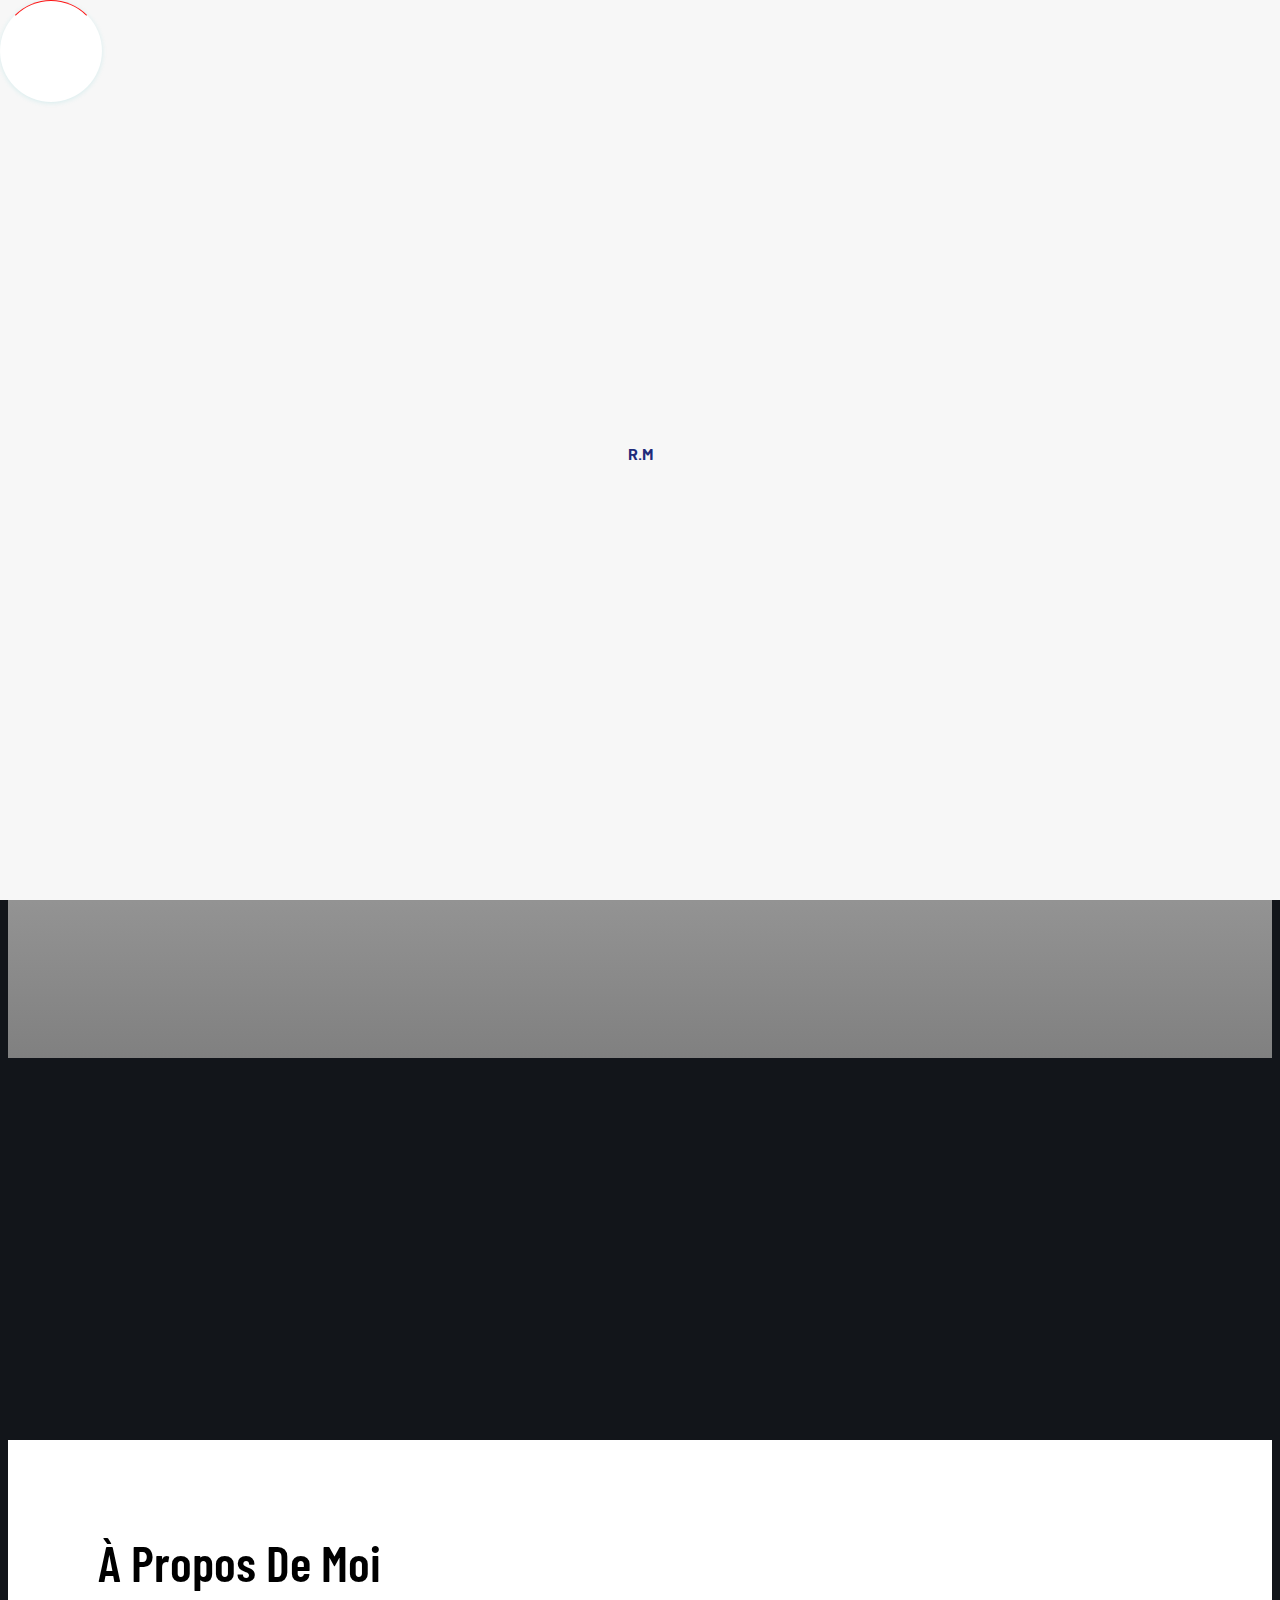
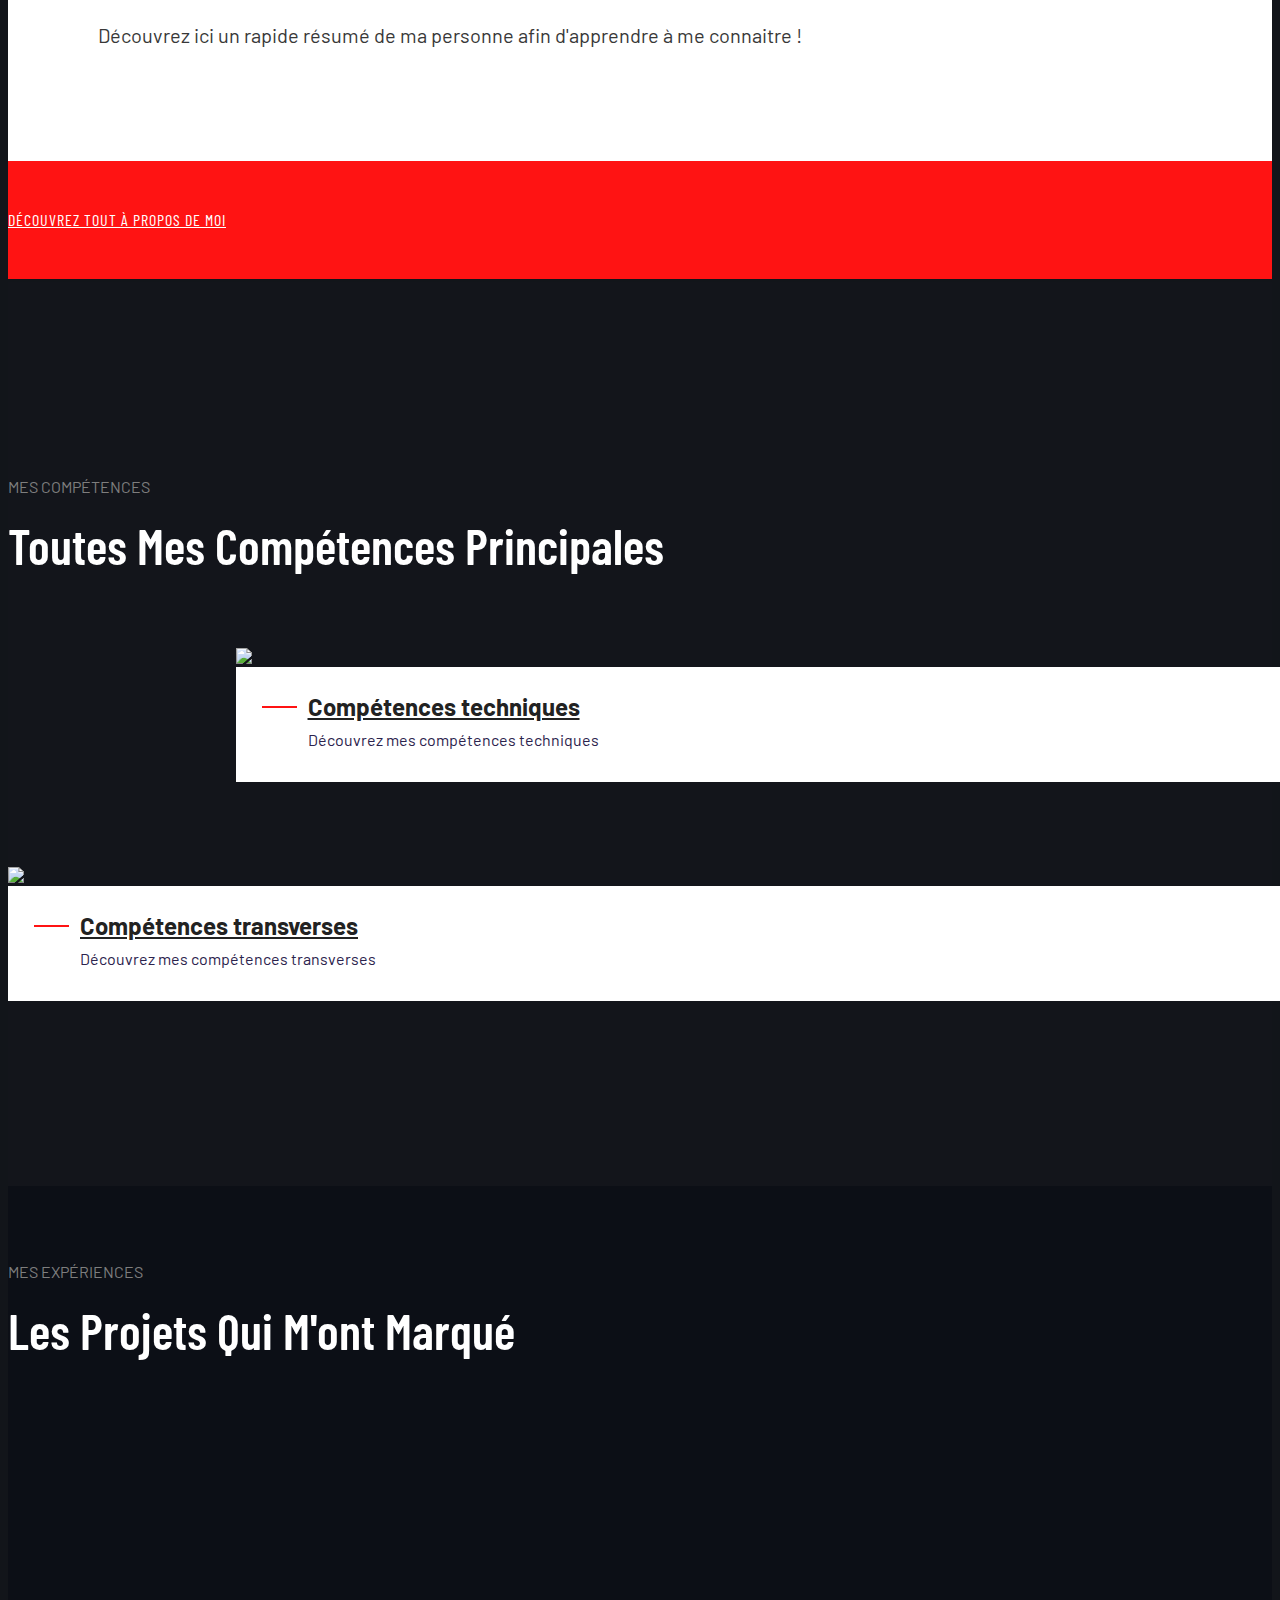
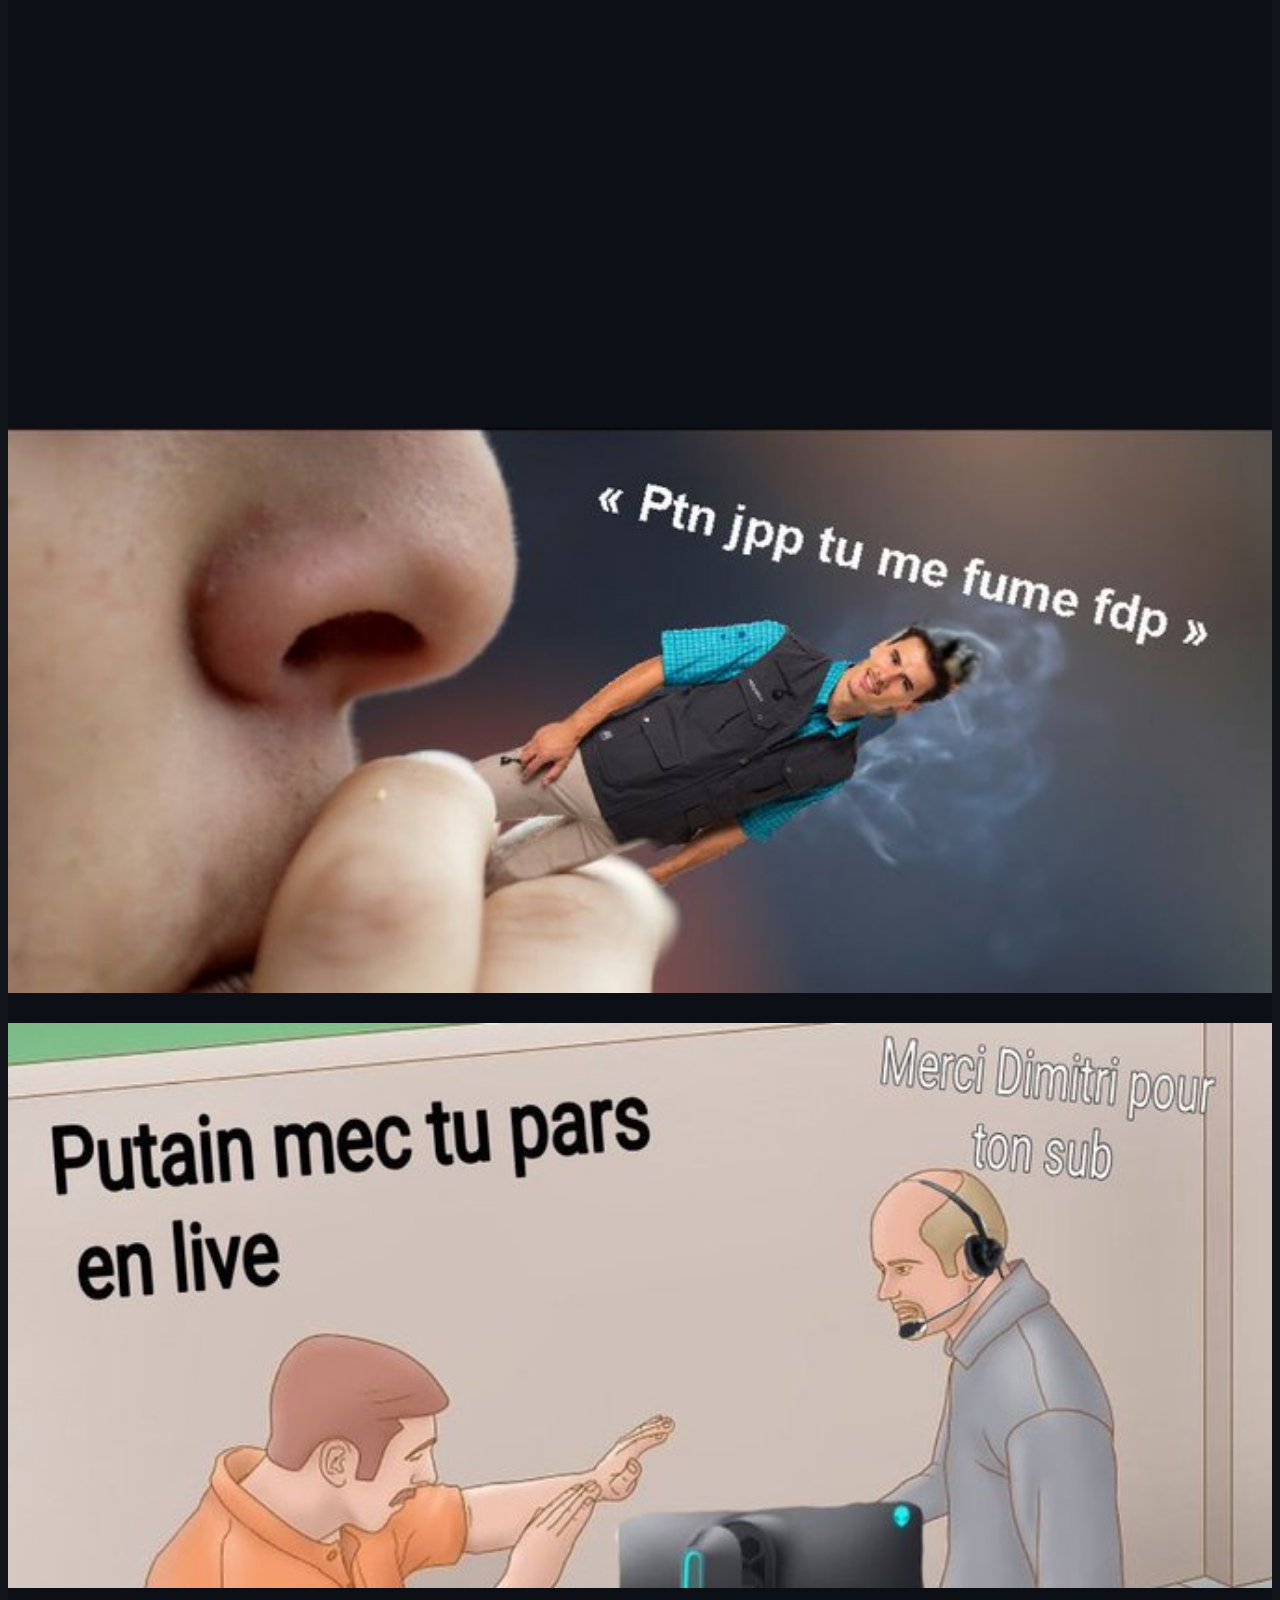
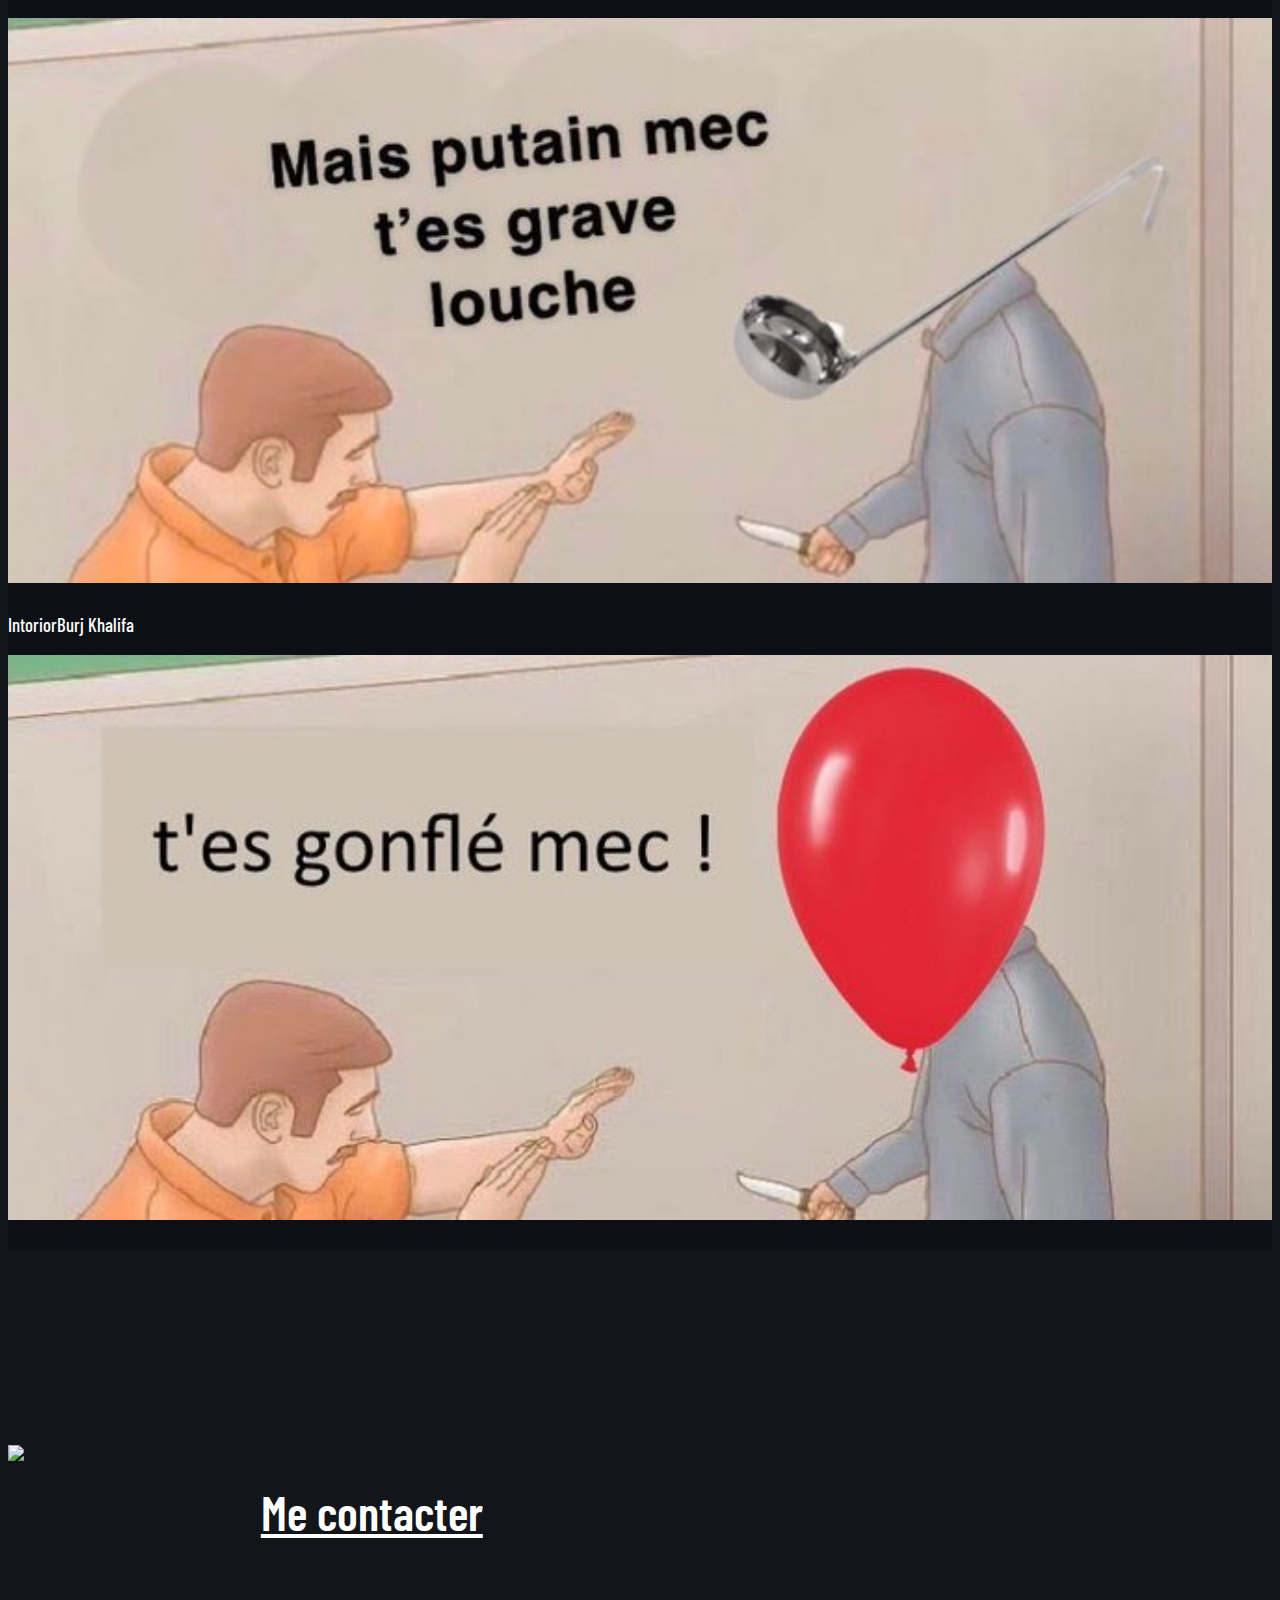
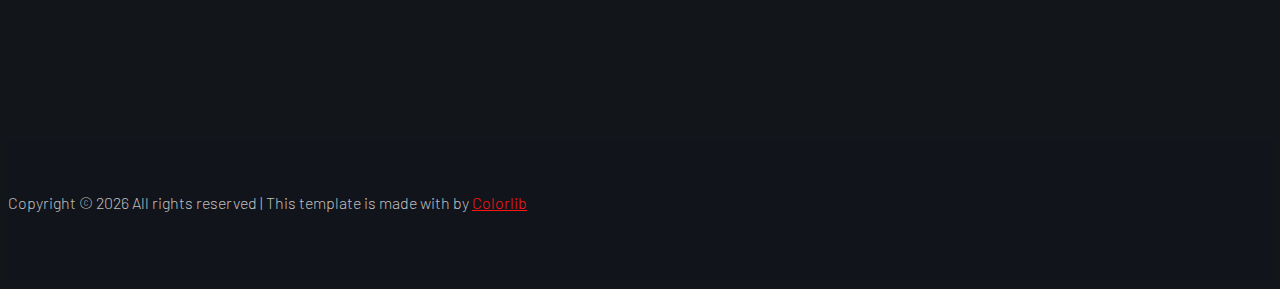
==== commit 4e4e53d7: "modif index.html" ====
--- a/index.html
+++ b/index.html
@@ -31,7 +31,7 @@
             <div class="preloader-inner position-relative">
                 <div class="preloader-circle"></div>
                 <div class="preloader-img pere-text">
-                    <img src="assets/img/logo/loder.jpg" alt="">
+                    <b>R.M</b>
                 </div>
             </div>
         </div>
@@ -44,23 +44,20 @@
                     <div class="menu-wrapper d-flex align-items-center justify-content-between">
                         <!-- Logo -->
                         <div class="logo">
-                            <a href="index.html"><img src="assets/img/logo/logo.png" alt=""></a>
                         </div>
                         <!-- Main-menu -->
                         <div class="main-menu f-right d-none d-lg-block">
                             <nav>
                                 <ul id="navigation">
-                                    <li><a href="index.html">Home</a></li>
-                                    <li><a href="about.html">About</a></li>
-                                    <li><a href="services.html">Services</a></li>
-                                    <li><a href="work.html">Gallery</a></li>
-                                    <li><a href="blog.html">Blog</a>
+                                    <li><a href="index.html">Acceuil</a></li>
+                                    <li><a href="about.html">À propos de moi</a></li>
+                                    <li><a href="blog.html">Compétences</a>
                                         <ul class="submenu">
-                                            <li><a href="blog.html">Blog</a></li>
-                                            <li><a href="blog_details.html">Blog Details</a></li>
-                                            <li><a href="elements.html">Elements</a></li>
+                                            <li><a href="blog.html">Compétences techniques</a></li>
+                                            <li><a href="blog_details.html">Compétences transverses</a></li>
                                         </ul>
                                     </li>
+                                    <li><a href="work.html">Expériences</a></li>
                                     <li><a href="contact.html">Contact</a></li>
                                 </ul>
                             </nav>
@@ -82,17 +79,17 @@
                 <div class="single-slider slider-height hero-overly d-flex align-items-center">
                     <div class="container">
                         <div class="row">
-                            <div class="col-xl-6 col-lg-6">
+                            <div class="col-xl-12 col-lg-6">
                                 <div class="hero__caption">
-                                    <span data-animation="fadeInLeft" data-delay=".4s">Bienvenue sur mon Portfolio</span>
-                                    <h1 data-animation="fadeInLeft" data-delay=".6s">Rafael MARQUES</h1>
-                                </div>
-                            </div>
-                            <div class="flotte">
-                                <div class="col-xl-4 col-lg-4 col-md-6 col-sm-">
-                                    <div class="single-team mb-30">
-                                        <div class="team-img">
-                                            <img src="assets/img/gallery/Profil.jpg" alt="">
+                                    <div class="flex-column">
+                                        <span data-animation="fadeInLeft" data-delay=".4s">Bienvenue sur mon Portfolio</span>
+                                        <h1 data-animation="fadeInLeft" data-delay=".6s" style=" white-space: nowrap; ">Rafael MARQUES</h1>
+                                    </div>
+                                    <div class="flotte ">
+                                        <div class="single-team mb-30 ">
+                                            <div class="team-img ">
+                                                <img src="assets/img/gallery/Profil.jpg " alt=" ">
+                                            </div>
                                         </div>
                                     </div>
                                 </div>
@@ -104,18 +101,18 @@
         </div>
         <!-- Our Info start -->
         <!--? Professional Services Start -->
-        <div class="professional-services section-bg d-none d-md-block" data-background="assets/img/gallery/section_bg04.jpg"></div>
-        <div class="profession-caption">
-            <div class="container">
-                <div class="row align-items-end">
-                    <div class="col-lg-8">
+        <div class="professional-services section-bg d-none d-md-block " data-background="assets/img/gallery/section_bg04.jpg "></div>
+        <div class="profession-caption ">
+            <div class="container ">
+                <div class="row align-items-end ">
+                    <div class="col-lg-8 ">
                         <!-- Section Tittle -->
-                        <div class="section-tittle profession-details">
+                        <div class="section-tittle profession-details ">
                             <h2>À propos de moi</h2>
                             <p>Découvrez ici un rapide résumé de ma personne afin d'apprendre à me connaitre !</p>
                         </div>
-                        <div class="col-lg-4 col-md-6">
-                            <a href="about.html" class="btn btn3">Découvrez tout à propos de moi</a>
+                        <div class="col-lg-4 col-md-6 ">
+                            <a href="about.html " class="btn btn3 ">Découvrez tout à propos de moi</a>
                         </div>
                     </div>
                 </div>
@@ -123,39 +120,39 @@
             <!-- Professional Services End -->
             <!-- our info End -->
             <!--? Services Ara Start -->
-            <div class="services-area section-padding3">
-                <div class="container">
-                    <div class="row justify-content-center">
-                        <div class="cl-xl-7 col-lg-8 col-md-10">
+            <div class="services-area section-padding3 ">
+                <div class="container ">
+                    <div class="row justify-content-center ">
+                        <div class="cl-xl-7 col-lg-8 col-md-10 ">
                             <!-- Section Tittle -->
-                            <div class="section-tittle text-center mb-70">
+                            <div class="section-tittle text-center mb-70 ">
                                 <span>Mes compétences</span>
                                 <h2>Toutes mes compétences principales</h2>
                             </div>
                         </div>
                     </div>
-                    <div class="row">
-                        <div class="col-lg-4 col-md-6 col-sm-10">
-                            <div class="single-services mb-200">
-                                <div class="services-img">
-                                    <img src="assets/img/gallery/services1.png" alt="">
-                                </div>
-                                <div class="services-caption">
-                                    <h3><a href="services.html">Compétences techniques</a></h3>
-                                    <p class="pera1">Découvrez mes compétences techniques </p>
-                                    <p class="pera2">Découvrez mes compétences techniques acquises au cours de mes projets en école et en entreprise.</p>
-                                </div>
-                            </div>
-                        </div>
-                        <div class="col-lg-4 col-md-6 col-sm-10">
-                            <div class="single-services mb-200">
-                                <div class="services-img">
-                                    <img src="assets/img/gallery/services2.png" alt="">
-                                </div>
-                                <div class="services-caption">
-                                    <h3><a href="services.html">Compétences transverses</a></h3>
-                                    <p class="pera1">Découvrez mes compétences transverses</p>
-                                    <p class="pera2">Découvrez mes compétences transverses acquises au cours de mes projets en école et en entreprise.</p>
+                    <div class="row ">
+                        <div class="col-lg-4 col-md-6 col-sm-10" style="margin-left: 18%;">
+                            <div class="single-services mb-200 ">
+                                <div class="services-img ">
+                                    <img src="assets/img/gallery/services1.png " alt=" ">
+                                </div>
+                                <div class="services-caption ">
+                                    <h3><a href="services.html ">Compétences techniques</a></h3>
+                                    <p class="pera1 ">Découvrez mes compétences techniques </p>
+                                    <p class="pera2 ">Découvrez mes compétences techniques acquises au cours de mes projets en école et en entreprise.</p>
+                                </div>
+                            </div>
+                        </div>
+                        <div class="col-lg-4 col-md-6 col-sm-10 ">
+                            <div class="single-services mb-200 ">
+                                <div class="services-img ">
+                                    <img src="assets/img/gallery/services2.png " alt=" ">
+                                </div>
+                                <div class="services-caption ">
+                                    <h3><a href="services.html ">Compétences transverses</a></h3>
+                                    <p class="pera1 ">Découvrez mes compétences transverses</p>
+                                    <p class="pera2 ">Découvrez mes compétences transverses acquises au cours de mes projets en école et en entreprise.</p>
                                 </div>
                             </div>
                         </div>
@@ -164,286 +161,144 @@
             </div>
             <!-- Services Ara End -->
             <!--? Gallery Area Start -->
-            <div class="gallery-area">
+            <div class="gallery-area ">
                 <br>
                 <br>
                 <br>
                 <br>
-                <div class="row justify-content-center">
-                    <div class="cl-xl-7 col-lg-8 col-md-10">
-                        <div class="section-tittle text-center mb-70">
+                <div class="row justify-content-center ">
+                    <div class="cl-xl-7 col-lg-8 col-md-10 ">
+                        <div class="section-tittle text-center mb-70 ">
                             <span>Mes expériences</span>
                             <h2>Les projets qui m'ont marqué</h2>
                         </div>
                     </div>
                 </div>
-                <div class="container-fluid p-0 fix">
-                    <div class="row">
-                        <div class="col-xl-6 col-lg-4 col-md-6">
-                            <div class="single-gallery mb-30">
-                                <div class="gallery-img" style="background-image: url(assets/img/gallery/gallery1.jpg);"></div>
-                                <div class="thumb-content-box">
-                                    <div class="thumb-content">
+                <div class="container-fluid p-0 fix ">
+                    <div class="row ">
+                        <div class="col-xl-6 col-lg-4 col-md-6 ">
+                            <div class="single-gallery mb-30 ">
+                                <div class="gallery-img " style="background-image: url(assets/img/gallery/gallery1.jpg); "></div>
+                                <div class="thumb-content-box ">
+                                    <div class="thumb-content ">
                                         <h3><span>Intorior</span>Burj Khalifa</h3>
-                                        <a href="work.html"><i class="fas fa-angle-right"></i></a>
-                                    </div>
-                                </div>
-                            </div>
-                        </div>
-                        <div class="col-xl-3 col-lg-4 col-md-6">
-                            <div class="single-gallery mb-30">
-                                <div class="gallery-img" style="background-image: url(assets/img/gallery/gallery2.jpg);"></div>
-                                <div class="thumb-content-box">
-                                    <div class="thumb-content">
+                                        <a href="work.html "><i class="fas fa-angle-right "></i></a>
+                                    </div>
+                                </div>
+                            </div>
+                        </div>
+                        <div class="col-xl-3 col-lg-4 col-md-6 ">
+                            <div class="single-gallery mb-30 ">
+                                <div class="gallery-img " style="background-image: url(assets/img/gallery/gallery2.jpg); "></div>
+                                <div class="thumb-content-box ">
+                                    <div class="thumb-content ">
                                         <h3><span>Intorior</span>Burj Khalifa</h3>
-                                        <a href="work.html"><i class="fas fa-angle-right"></i></a>
-                                    </div>
-                                </div>
-                            </div>
-                        </div>
-                        <div class="col-xl-3 col-lg-4 col-md-6">
-                            <div class="single-gallery mb-30">
-                                <div class="gallery-img" style="background-image: url(assets/img/gallery/gallery3.jpg);"></div>
-                                <div class="thumb-content-box">
-                                    <div class="thumb-content">
+                                        <a href="work.html "><i class="fas fa-angle-right "></i></a>
+                                    </div>
+                                </div>
+                            </div>
+                        </div>
+                        <div class="col-xl-3 col-lg-4 col-md-6 ">
+                            <div class="single-gallery mb-30 ">
+                                <div class="gallery-img " style="background-image: url(assets/img/gallery/gallery3.jpg); "></div>
+                                <div class="thumb-content-box ">
+                                    <div class="thumb-content ">
                                         <h3><span>Intorior</span>Burj Khalifa</h3>
-                                        <a href="work.html"><i class="fas fa-angle-right"></i></a>
-                                    </div>
-                                </div>
-                            </div>
-                        </div>
-                        <div class="col-xl-3 col-lg-4 col-md-6">
-                            <div class="single-gallery mb-30">
-                                <div class="gallery-img" style="background-image: url(assets/img/gallery/gallery4.jpg);"></div>
-                                <div class="thumb-content-box">
-                                    <div class="thumb-content">
+                                        <a href="work.html "><i class="fas fa-angle-right "></i></a>
+                                    </div>
+                                </div>
+                            </div>
+                        </div>
+                        <div class="col-xl-3 col-lg-4 col-md-6 ">
+                            <div class="single-gallery mb-30 ">
+                                <div class="gallery-img " style="background-image: url(assets/img/gallery/gallery4.jpg); "></div>
+                                <div class="thumb-content-box ">
+                                    <div class="thumb-content ">
                                         <h3><span>Intorior</span>Burj Khalifa</h3>
-                                        <a href="work.html"><i class="fas fa-angle-right"></i></a>
-                                    </div>
-                                </div>
-                            </div>
-                        </div>
-                        <div class="col-xl-3 col-lg-4 col-md-6">
-                            <div class="single-gallery mb-3jpg
-                        <div class=" gallery-img " style="background-image: url(assets/img/gallery/gallery5.jpg); "></div>
-                        <div class="thumb-content-box ">
-                            <div class="thumb-content ">
-                                <h3><span>Intorior</span>Burj Khalifa</h3>
-                                <a href="work.html "><i class="fas fa-angle-right "></i></a>
-                            </div>
-                        </div>
-                    </div>
-                </div>
-                <div class="col-xl-6 col-lg-4 col-md-6 ">
-                    <div class="single-gallery mb-30 ">
-                        <div class="gallery-img " style="background-image: url(assets/img/gallery/gallery6.jpg); "></div>
-                        <div class="thumb-content-box ">
-                            <div class="thumb-content ">
-                                <h3><span>Intorior</span>Burj Khalifa</h3>
-                                <a href="work.html "><i class="fas fa-angle-right "></i></a>
-                            </div>
-                        </div>
-                    </div>
-                </div>
-            </div>
+                                        <a href="work.html "><i class="fas fa-angle-right "></i></a>
+                                    </div>
+                                </div>
+                            </div>
+                        </div>
+                        <div class="col-xl-3 col-lg-4 col-md-6 ">
+                            <div class="single-gallery mb-3jpg <div class=" gallery-img " style="background-image: url(assets/img/gallery/gallery5.jpg); ">
+                                    </div>
+                                    <div class="thumb-content-box ">
+                                        <div class="thumb-content ">
+                                            <h3><span>Intorior</span>Burj Khalifa</h3>
+                                            <a href="work.html "><i class="fas fa-angle-right "></i></a>
+                                        </div>
+                                    </div>
+                                </div>
+                            </div>
+                            <div class="col-xl-6 col-lg-4 col-md-6 ">
+                                <div class="single-gallery mb-30 ">
+                                    <div class="gallery-img " style="background-image: url(assets/img/gallery/gallery6.jpg); "></div>
+                                    <div class="thumb-content-box ">
+                                        <div class="thumb-content ">
+                                            <h3><span>Intorior</span>Burj Khalifa</h3>
+                                            <a href="work.html "><i class="fas fa-angle-right "></i></a>
+                                        </div>
+                                    </div>
+                                </div>
+                            </div>
+                        </div>
+                    </div>
+                </div>
+                <!-- Gallery Area End -->
+                <!-- Team Start -->
+                <div class="team-area section-padding30 ">
+                    <div class="container ">
+                        <div class="row ">
+                            <!-- single Tem -->
+                            <div class="col-xl-4 col-lg-4 col-md-6 col-sm- centrai ">
+                                <div class="single-team mb-30 ">
+                                    <div class="team-img ">
+                                        <img src="assets/img/gallery/Profil.jpg" alt=" ">
+                                    </div>
+                                    <div class="team-caption ">
+                                        <div class="contact-style">
+                                            <h3><a href="contact.html">Me contacter</a></h3>
+                                        </div>
+                                    </div>
+                                    </div>
+                                </div>
+                            </div>
+                        </div>
+                    </div>
+                </div>
+                <!-- Team End -->
+    </main>
+    <footer>
+        <!--? Footer Start-->
+        <div class="footer-area footer-bg ">
+           <div class="container ">
+                <div class="footer-bottom ">
+                    <div class="row d-flex justify-content-between align-items-center ">
+                        <div class="col-xl-9 col-lg-8 ">
+                            <div class="footer-copy-right ">
+                                <p>
+                                    <!-- Link back to Colorlib can't be removed. Template is licensed under CC BY 3.0. -->
+                                    Copyright &copy;
+                                    <script>
+                                        document.write(new Date().getFullYear());
+                                    </script> All rights reserved | This template is made with <i class="fa fa-heart" aria-hidden="true"></i> by <a href="https://colorlib.com" target="_blank">Colorlib</a>
+                                    <!-- Link back to Colorlib can't be removed. Template is licensed under CC BY 3.0. -->
+                                </p>
+                            </div>
+                        </div>
+                    </div>
+                </div>
+           </div>
         </div>
+        <!-- Footer End-->
+    </footer>
+    <!-- Scroll Up -->
+    <div id="back-top" >
+        <a title="Go to Top" href="#"> <i class="fas fa-level-up-alt"></i></a>
     </div>
-    <!-- Gallery Area End -->
-    <!-- Team Start -->
-    <div class="team-area section-padding30 ">
-        <div class="container ">
-            <div class="row justify-content-center ">
-                <div class="cl-xl-7 col-lg-8 col-md-10 ">
-                    <!-- Section Tittle -->
-                    <div class="section-tittle text-center mb-70 ">
-                        <span>Creative derector</span>
-                        <h2>Best Interitor Services</h2>
-                    </div> 
-                </div>
-            </div>
-            <div class="row ">
-                <!-- single Tem -->
-                <div class="col-xl-4 col-lg-4 col-md-6 col-sm- ">
-                    <div class="single-team mb-30 ">
-                        <div class="team-img ">
-                            <img src="assets/img/gallery/team3.png " alt=" ">
-                        </div>
-                        <div class="team-caption ">
-                            <h3><a href="# ">Me contacter</a></h3>
-                        </div>
-                    </div>
-                </div>
-            </div>
-        </div>
-    </div>
-    <!-- Team End -->
-    <!-- Testimonial Start -->
-    <div class="testimonial-area testimonial-padding ">
-        <div class="container ">
-            <!-- Testimonial contents -->
-            <div class="row d-flex justify-content-center ">
-                <div class="col-xl-8 col-lg-8 col-md-10 ">
-                    <div class="h1-testimonial-active dot-style ">
-                        <!-- Single Testimonial -->
-                        <div class="single-testimonial text-center ">
-                            <!-- Testimonial Content -->
-                            <div class="testimonial-caption ">
-                                <div class="testimonial-top-cap ">
-                                    <img src="assets/img/gallery/testi-logo.png " alt=" ">
-                                    <p>Lorem ipsum dolor sit amet, consectetur adipisicing elit, sed do eiusmod tempor incididunt ut labore et dolore magna aliqua. Ut enim ad minim veniam, quis nostrud exercitation ullamco laboris nisi ut aliquip</p>
-                                </div>
-                                <!-- founder -->
-                                <div class="testimonial-founder ">
-                                    <div class="founder-img ">
-                                        <span><strong>Christine Eve</strong>   -   Co Founder</span>
-                                    </div>
-                                </div>
-                            </div>
-                        </div>
-                        <!-- Single Testimonial -->
-                        <div class="single-testimonial text-center ">
-                            <!-- Testimonial Content -->
-                            <div class="testimonial-caption ">
-                                <div class="testimonial-top-cap ">
-                                    <img src="assets/img/gallery/testi-logo.png " alt=" ">
-                                    <p>Lorem ipsum dolor sit amet, consectetur adipisicing elit, sed do eiusmod tempor incididunt ut labore et dolore magna aliqua. Ut enim ad minim veniam, quis nostrud exercitation ullamco laboris nisi ut aliquip</p>
-                                </div>
-                                <!-- founder -->
-                                <div class="testimonial-founder ">
-                                    <div class="founder-img ">
-                                        <span><strong>Christine Eve</strong>   -   Co Founder</span>
-                                    </div>
-                                </div>
-                            </div>
-                        </div>
-                    </div>
-                </div>
-            </div>
-        </div>
-    </div>
-    <!-- Testimonial End -->
-    <!-- Brand Area Start -->
-    <div class="brand-area pt-120 pb-120 ">
-        <div class="container ">
-            <div class="brand-active brand-border pt-50 pb-40 ">
-                <div class="single-brand ">
-                    <img src="assets/img/gallery/brand1.png " alt=" ">
-                </div>
-                <div class="single-brand ">
-                    <img src="assets/img/gallery/brand2.png " alt=" ">
-                </div>
-                <div class="single-brand ">
-                    <img src="assets/img/gallery/brand3.png " alt=" ">
-                </div>
-                <div class="single-brand ">
-                    <img src="assets/img/gallery/brand4.png " alt=" ">
-                </div>
-                <div class="single-brand ">
-                    <img src="assets/img/gallery/brand2.png " alt=" ">
-                </div>
-                <div class="single-brand ">
-                    <img src="assets/img/gallery/brand5.png " alt=" ">
-                </div>
-            </div>
-        </div>
-    </div>
-    <!-- Brand Area End -->
-    <!-- Want To work -->
-    <section class="wantToWork-area w-padding2 ">
-        <div class="container ">
-            <div class="row align-items-center justify-content-between ">
-                <div class="col-xl-8 col-lg-8 col-md-8 ">
-                    <div class="wantToWork-caption wantToWork-caption2 ">
-                        <h2>Are you Searching For a First-Class Consultant?</h2>
-                    </div>
-                </div>
-                <div class="col-xl-2 col-lg-2 col-md-3 ">
-                    <a href="# " class="btn btn-black f-right ">Contact Us</a>
-                </div>
-            </div>
-        </div>
-    </section>
-    <!-- Want To work End -->
-    <!-- Blog Area Start -->
-    <div class="home-blog-area section-padding30 ">
-        <div class="container ">
-            <!-- Section Tittle -->
-            <div class="row ">
-                <div class="col-lg-12 ">
-                    <div class="section-tittle text-center mb-70 ">
-                        <span>Our latest blog</span>
-                        <h2>Our recent news</h2>
-                    </div>
-                </div>
-            </div>
-            <div class="row ">
-                <div class="col-xl-6 col-lg-6 col-md-6 ">
-                    <div class="home-blog-single mb-30 ">
-                        <div class="blog-img-cap ">
-                            <div class="blog-img ">
-                                <img src="assets/img/gallery/home_blog1.png " alt=" ">
-                            </div>
-                            <ul>
-                                <li class="black-bg ">October 27, 2020</li>
-                                <li>By Admin   -   30 Likes   -   4 Comments</li>
-                            </ul>
-                            <div class="blog-cap ">
-                                <h3><a href="blog_details.html ">16 Easy Ideas to Use Everyday
-                                    Stuff in Kitchen.</a></h3>
-                                <a href="blog_details.html " class="more-btn ">Read more</a>
-                            </div>
-                        </div>
-                    </div>
-                </div>
-                <div class="col-xl-6 col-lg-6 col-md-6 ">
-                    <div class="home-blog-single mb-30 ">
-                        <div class="blog-img-cap ">
-                            <div class="blog-img ">
-                                <img src="assets/img/gallery/home_blog2.png " alt=" ">
-                            </div>
-                            <ul>
-                                <li class="black-bg ">October 27, 2020</li>
-                                <li>By Admin   -   30 Likes   -   4 Comments</li>
-                            </ul>
-                            <div class="blog-cap ">
-                                <h3><a href="blog_details.html ">16 Easy Ideas to Use Everyday
-                                    Stuff in Kitchen.</a></h3>
-                                <a href="blog_details.html " class="more-btn ">Read more</a>
-                            </div>
-                        </div>
-                    </div>
-                </div>
-            </div>
-        </div>
-    </div>
-    <!-- Blog Area End -->
-
-</main>
-<footer>
-    <!--? Footer Start-->
-    <div class="footer-area footer-bg ">
-        <div class="container ">
-            <div class="footer-bottom ">
-                <div class="row d-flex justify-content-between align-items-center ">
-                    <div class="col-xl-9 col-lg-8 ">
-                        <div class="footer-copy-right ">
-                            <p><!-- Link back to Colorlib can't be removed. Template is licensed under CC BY 3.0. -->
-  Copyright &copy;<script>document.write(new Date().getFullYear());</script> All rights reserved | This template is made with <i class="fa fa-heart " aria-hidden="true "></i> by <a href="https://colorlib.com " target="_blank ">Colorlib</a>
-  <!-- Link back to Colorlib can't be removed. Template is licensed under CC BY 3.0. --></p>
-                        </div>
-                    </div>
-                </div>
-            </div>
-        </div>
-    </div>
-    <!-- Footer End-->
-</footer>
-<!-- Scroll Up -->
-<div id="back-top " >
-    <a title="Go to Top " href="# "> <i class="fas fa-level-up-alt "></i></a>
-</div>
-
-<!-- JS here -->
+    
+    <!-- JS here -->
     <!-- All JS Custom Plugins Link Here here -->
     <script src="./assets/js/vendor/modernizr-3.5.0.min.js "></script>
     <!-- Jquery, Popper, Bootstrap -->
@@ -464,17 +319,18 @@
     <!-- Nice-select, sticky -->
     <script src="./assets/js/jquery.nice-select.min.js "></script>
     <script src="./assets/js/jquery.sticky.js "></script>
-    
+
     <!-- contact js -->
     <script src="./assets/js/contact.js "></script>
     <script src="./assets/js/jquery.form.js "></script>
     <script src="./assets/js/jquery.validate.min.js "></script>
     <script src="./assets/js/mail-script.js "></script>
     <script src="./assets/js/jquery.ajaxchimp.min.js "></script>
-    
-    <!-- Jquery Plugins, main Jquery -->	
+
+    <!-- Jquery Plugins, main Jquery -->
     <script src="./assets/js/plugins.js "></script>
     <script src="./assets/js/main.js "></script>
-    
+
 </body>
+
 </html>--- a/assets/css/style.css
+++ b/assets/css/style.css
@@ -4512,6 +4512,7 @@
 
 .slider-area .hero__caption {
     overflow: hidden;
+    display: flex;
 }
 
 @media only screen and (min-width: 576px) and (max-width: 767px) {
@@ -10196,8 +10197,18 @@
     margin-bottom: 10px;
 }
 
-.flotte {
-    float: left;
+.flex-column {
+    display: flex;
+    flex-direction: column;
+    margin-right: 10%;
+}
+
+.centrai {
+    margin: auto;
+}
+
+.contact-style {
+    margin-left: 20%;
 }
 
 
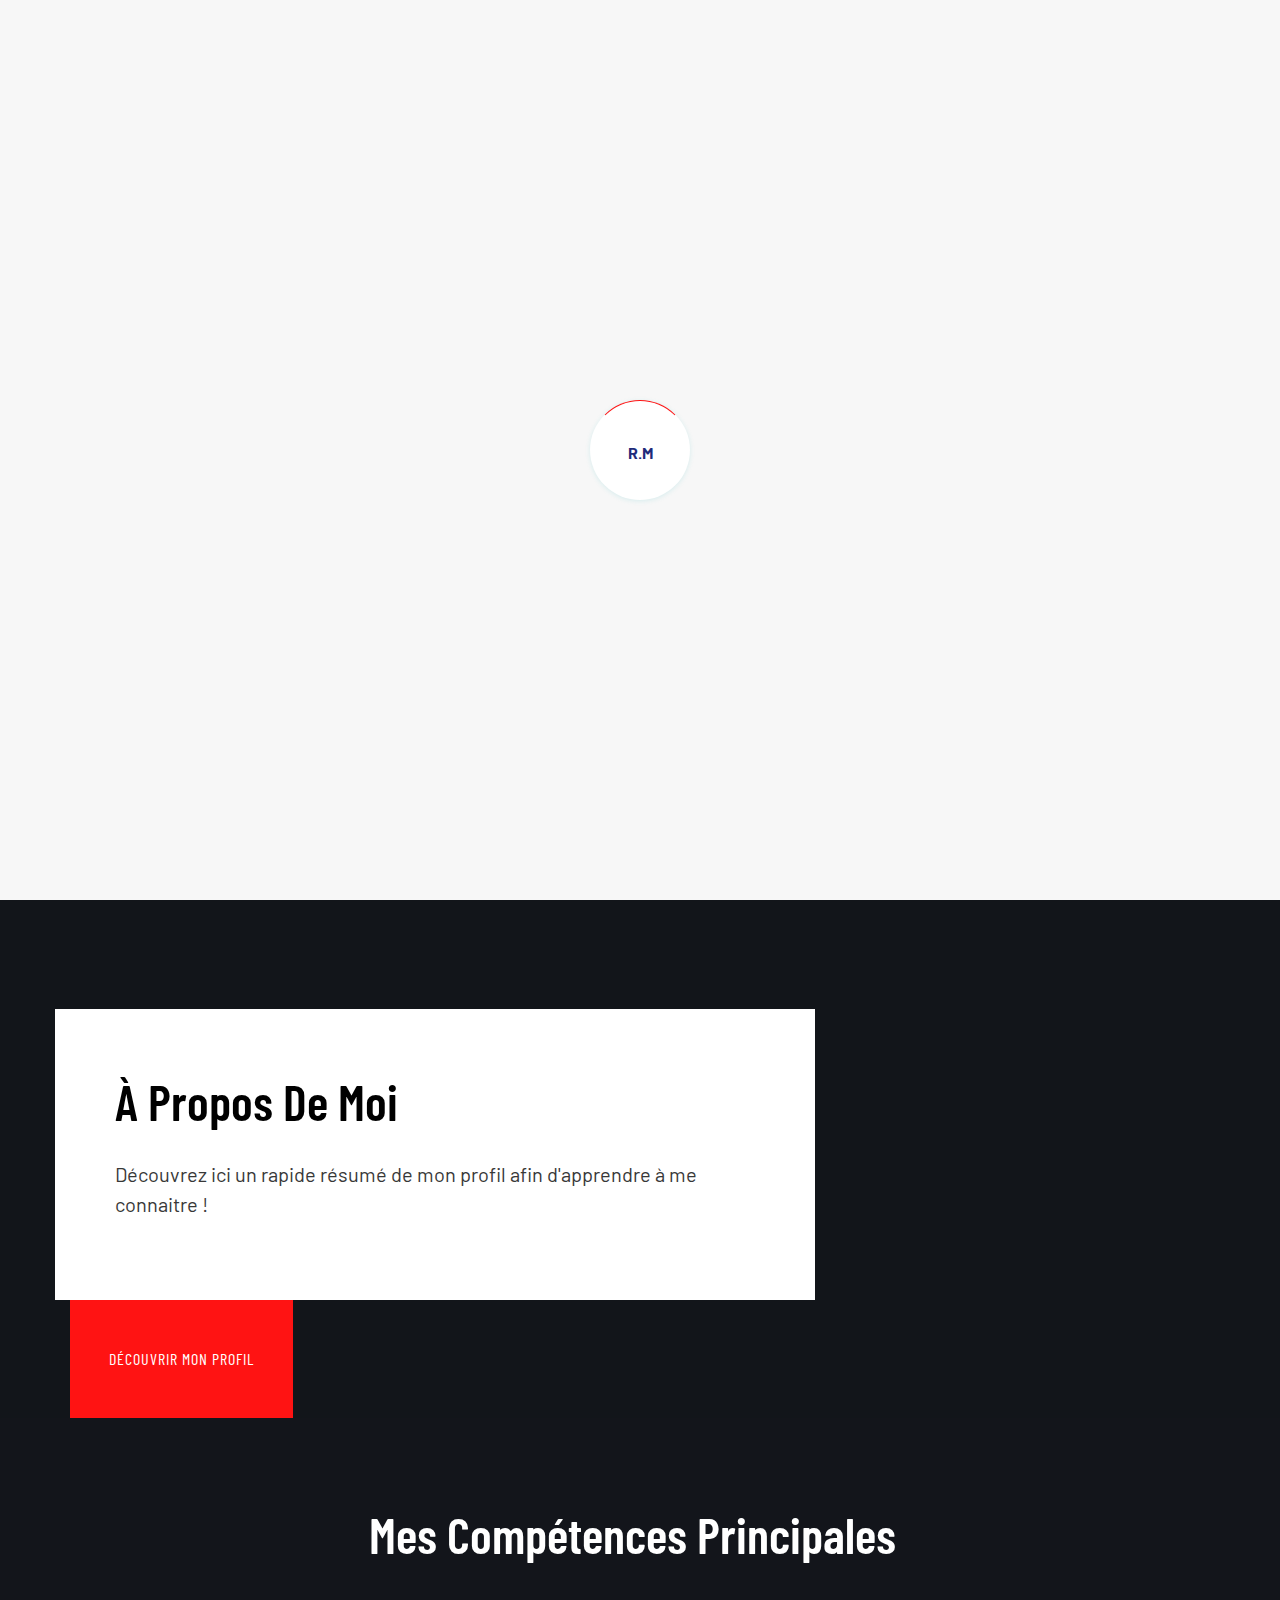
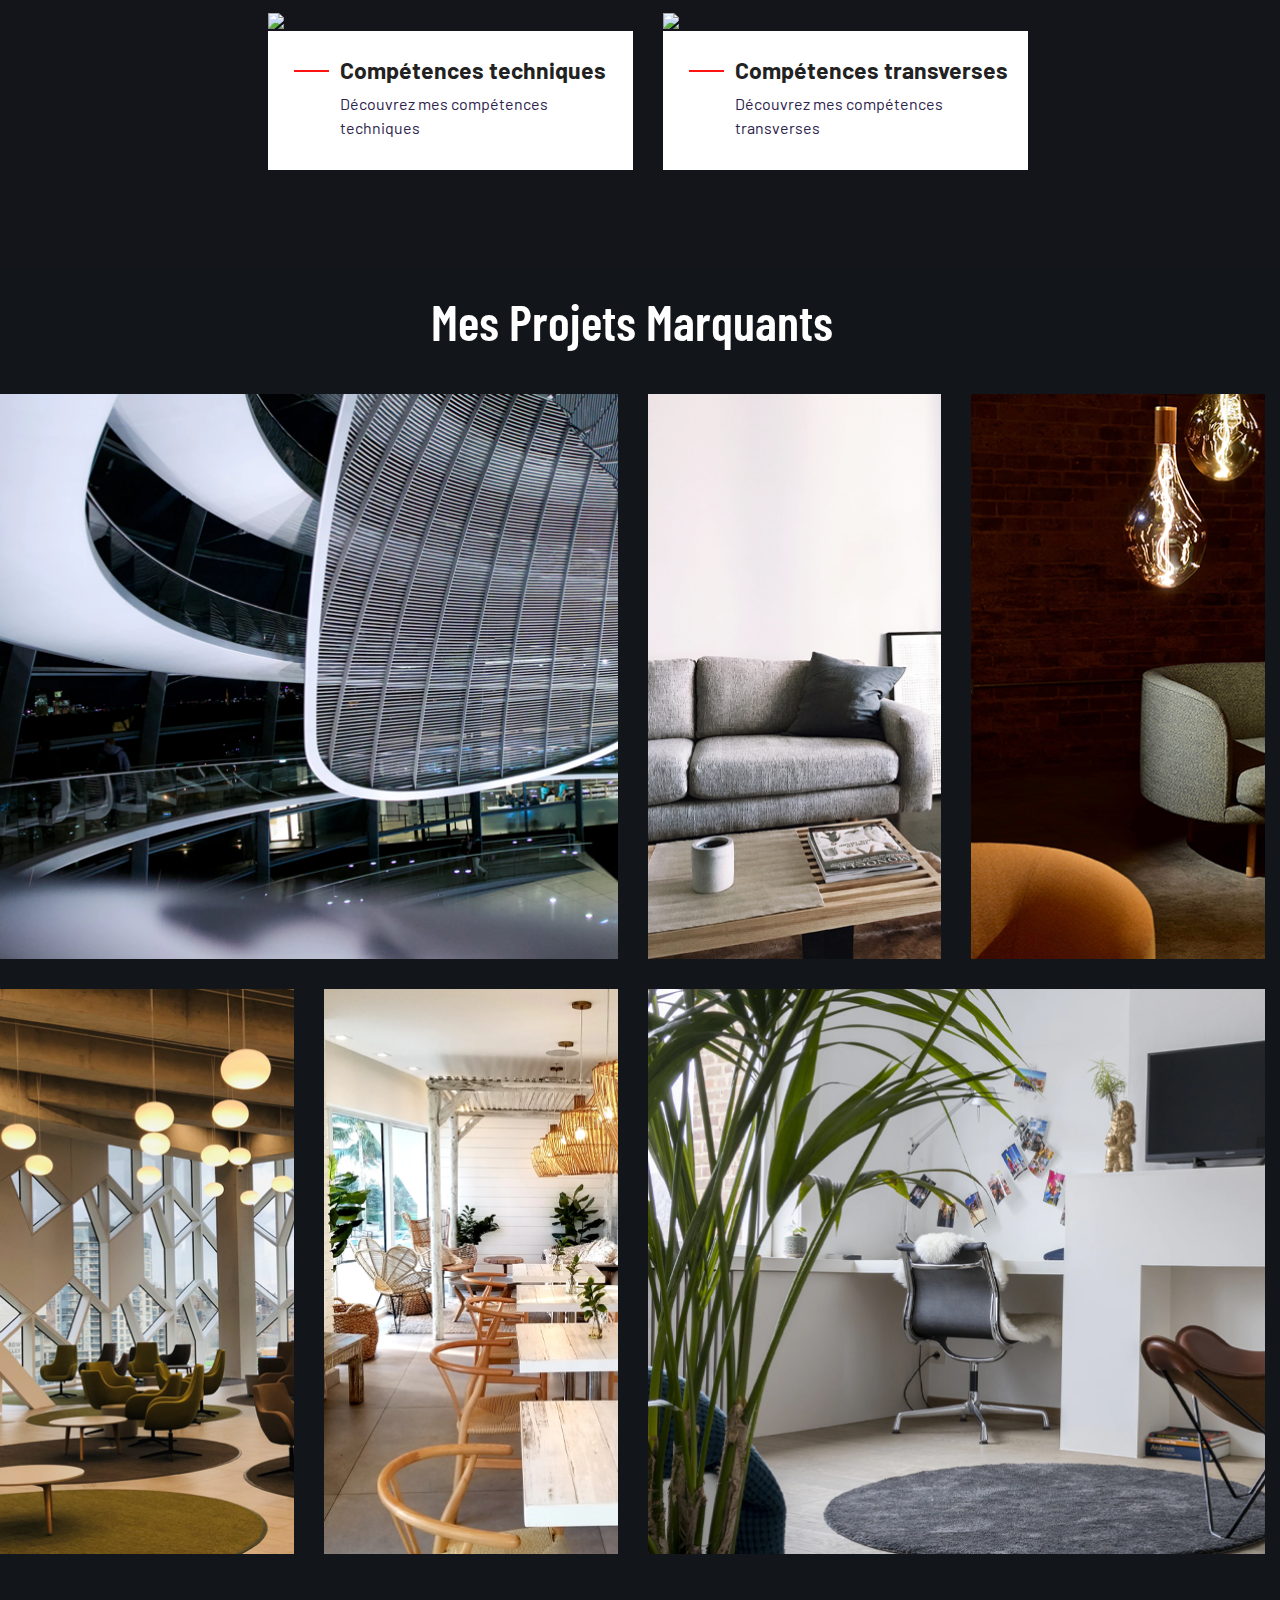
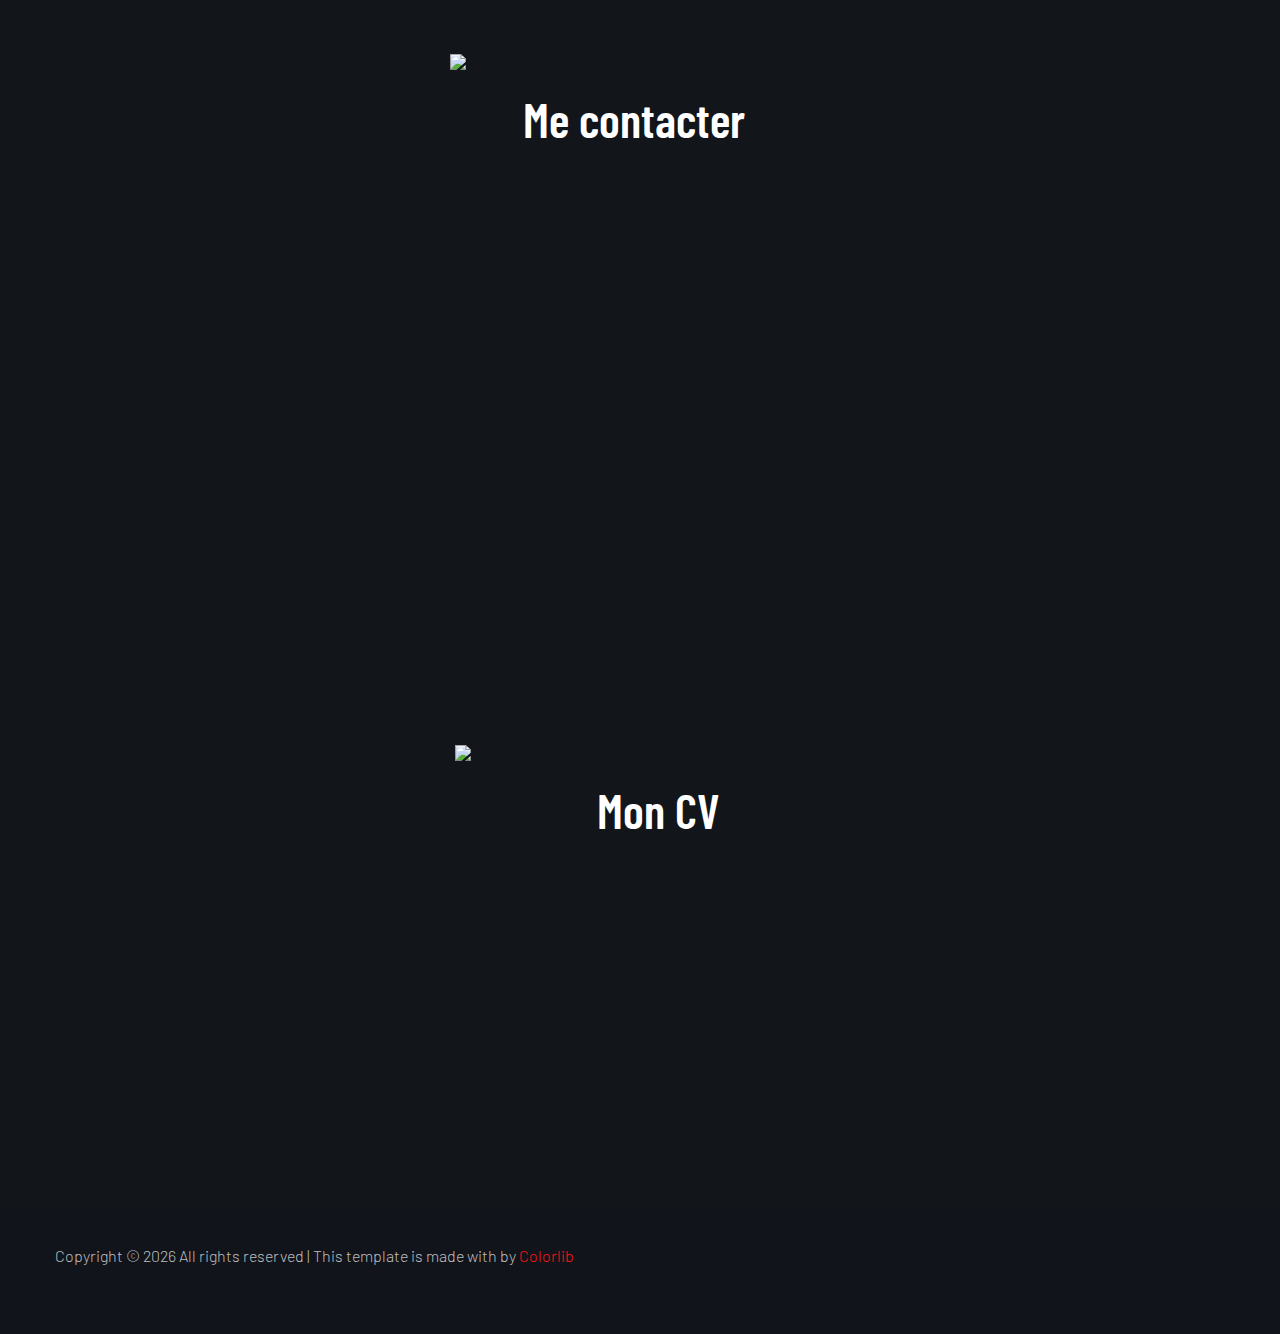
==== commit fa9aab85: "Css and projet" ====
--- a/index.html
+++ b/index.html
@@ -43,7 +43,8 @@
                 <div class="container-fluid">
                     <div class="menu-wrapper d-flex align-items-center justify-content-between">
                         <!-- Logo -->
-                        <div class="logo">
+                        <div class="logo logo2">
+                            <a href="index.html"> Rafael MARQUES </a>
                         </div>
                         <!-- Main-menu -->
                         <div class="main-menu f-right d-none d-lg-block">
@@ -53,11 +54,12 @@
                                     <li><a href="about.html">À propos de moi</a></li>
                                     <li><a href="blog.html">Compétences</a>
                                         <ul class="submenu">
-                                            <li><a href="blog.html">Compétences techniques</a></li>
-                                            <li><a href="blog_details.html">Compétences transverses</a></li>
+                                            <li><a href="blog.html#competencetechnique">Compétences techniques</a></li>
+                                            <li><a href="blog.html#competencetransverses">Compétences transverses</a></li>
                                         </ul>
                                     </li>
-                                    <li><a href="work.html">Expériences</a></li>
+                                    <li><a href="work.html">Mes réalisations</a></li>
+                                    <li><a href="parcours.html">Mon parcours</a></li>
                                     <li><a href="contact.html">Contact</a></li>
                                 </ul>
                             </nav>
@@ -76,7 +78,7 @@
         <!--? slider Area Start-->
         <div class="slider-area">
             <div class="slider-active dot-style">
-                <div class="single-slider slider-height hero-overly d-flex align-items-center">
+                <div class="single-slider slider-height hero-overly d-flex align-items-center" style="height: 800px; padding-top: 5%;">
                     <div class="container">
                         <div class="row">
                             <div class="col-xl-12 col-lg-6">
@@ -109,10 +111,10 @@
                         <!-- Section Tittle -->
                         <div class="section-tittle profession-details ">
                             <h2>À propos de moi</h2>
-                            <p>Découvrez ici un rapide résumé de ma personne afin d'apprendre à me connaitre !</p>
+                            <p>Découvrez ici un rapide résumé de mon profil afin d'apprendre à me connaitre !</p>
                         </div>
                         <div class="col-lg-4 col-md-6 ">
-                            <a href="about.html " class="btn btn3 ">Découvrez tout à propos de moi</a>
+                            <a href="about.html " class="btn btn3 ">Découvrir mon profil</a>
                         </div>
                     </div>
                 </div>
@@ -126,8 +128,7 @@
                         <div class="cl-xl-7 col-lg-8 col-md-10 ">
                             <!-- Section Tittle -->
                             <div class="section-tittle text-center mb-70 ">
-                                <span>Mes compétences</span>
-                                <h2>Toutes mes compétences principales</h2>
+                                <h2>Mes compétences principales</h2>
                             </div>
                         </div>
                     </div>
@@ -138,7 +139,7 @@
                                     <img src="assets/img/gallery/services1.png " alt=" ">
                                 </div>
                                 <div class="services-caption ">
-                                    <h3><a href="services.html ">Compétences techniques</a></h3>
+                                    <h3><a href="blog.html#competencetechnique">Compétences techniques</a></h3>
                                     <p class="pera1 ">Découvrez mes compétences techniques </p>
                                     <p class="pera2 ">Découvrez mes compétences techniques acquises au cours de mes projets en école et en entreprise.</p>
                                 </div>
@@ -150,7 +151,7 @@
                                     <img src="assets/img/gallery/services2.png " alt=" ">
                                 </div>
                                 <div class="services-caption ">
-                                    <h3><a href="services.html ">Compétences transverses</a></h3>
+                                    <h3><a href="blog.html#competencetransverses">Compétences transverses</a></h3>
                                     <p class="pera1 ">Découvrez mes compétences transverses</p>
                                     <p class="pera2 ">Découvrez mes compétences transverses acquises au cours de mes projets en école et en entreprise.</p>
                                 </div>
@@ -162,99 +163,112 @@
             <!-- Services Ara End -->
             <!--? Gallery Area Start -->
             <div class="gallery-area ">
-                <br>
-                <br>
-                <br>
-                <br>
                 <div class="row justify-content-center ">
                     <div class="cl-xl-7 col-lg-8 col-md-10 ">
                         <div class="section-tittle text-center mb-70 ">
-                            <span>Mes expériences</span>
-                            <h2>Les projets qui m'ont marqué</h2>
-                        </div>
-                    </div>
-                </div>
-                <div class="container-fluid p-0 fix ">
-                    <div class="row ">
-                        <div class="col-xl-6 col-lg-4 col-md-6 ">
-                            <div class="single-gallery mb-30 ">
-                                <div class="gallery-img " style="background-image: url(assets/img/gallery/gallery1.jpg); "></div>
-                                <div class="thumb-content-box ">
-                                    <div class="thumb-content ">
-                                        <h3><span>Intorior</span>Burj Khalifa</h3>
-                                        <a href="work.html "><i class="fas fa-angle-right "></i></a>
-                                    </div>
-                                </div>
-                            </div>
-                        </div>
-                        <div class="col-xl-3 col-lg-4 col-md-6 ">
-                            <div class="single-gallery mb-30 ">
-                                <div class="gallery-img " style="background-image: url(assets/img/gallery/gallery2.jpg); "></div>
-                                <div class="thumb-content-box ">
-                                    <div class="thumb-content ">
-                                        <h3><span>Intorior</span>Burj Khalifa</h3>
-                                        <a href="work.html "><i class="fas fa-angle-right "></i></a>
-                                    </div>
-                                </div>
-                            </div>
-                        </div>
-                        <div class="col-xl-3 col-lg-4 col-md-6 ">
-                            <div class="single-gallery mb-30 ">
-                                <div class="gallery-img " style="background-image: url(assets/img/gallery/gallery3.jpg); "></div>
-                                <div class="thumb-content-box ">
-                                    <div class="thumb-content ">
-                                        <h3><span>Intorior</span>Burj Khalifa</h3>
-                                        <a href="work.html "><i class="fas fa-angle-right "></i></a>
-                                    </div>
-                                </div>
-                            </div>
-                        </div>
-                        <div class="col-xl-3 col-lg-4 col-md-6 ">
-                            <div class="single-gallery mb-30 ">
-                                <div class="gallery-img " style="background-image: url(assets/img/gallery/gallery4.jpg); "></div>
-                                <div class="thumb-content-box ">
-                                    <div class="thumb-content ">
-                                        <h3><span>Intorior</span>Burj Khalifa</h3>
-                                        <a href="work.html "><i class="fas fa-angle-right "></i></a>
-                                    </div>
-                                </div>
-                            </div>
-                        </div>
-                        <div class="col-xl-3 col-lg-4 col-md-6 ">
-                            <div class="single-gallery mb-3jpg <div class=" gallery-img " style="background-image: url(assets/img/gallery/gallery5.jpg); ">
-                                    </div>
-                                    <div class="thumb-content-box ">
-                                        <div class="thumb-content ">
-                                            <h3><span>Intorior</span>Burj Khalifa</h3>
-                                            <a href="work.html "><i class="fas fa-angle-right "></i></a>
-                                        </div>
-                                    </div>
-                                </div>
-                            </div>
-                            <div class="col-xl-6 col-lg-4 col-md-6 ">
-                                <div class="single-gallery mb-30 ">
-                                    <div class="gallery-img " style="background-image: url(assets/img/gallery/gallery6.jpg); "></div>
-                                    <div class="thumb-content-box ">
-                                        <div class="thumb-content ">
-                                            <h3><span>Intorior</span>Burj Khalifa</h3>
-                                            <a href="work.html "><i class="fas fa-angle-right "></i></a>
-                                        </div>
-                                    </div>
-                                </div>
-                            </div>
-                        </div>
-                    </div>
-                </div>
+                            <h2>Mes projets marquants</h2>
+                        </div>
+                    </div>
+                </div>
+                <div class="container-fluid p-0 fix">
+                    <div class="row">
+                        <div class="col-xl-6 col-lg-4 col-md-6">
+                            <div class="single-gallery mb-30">
+                                <div class="gallery-img" style="background-image: url(assets/img/gallery/gallery1.png);"></div>
+                                <div class="thumb-content-box">
+                                    <div class="semestre">
+                                        Semestre 5
+                                    </div>
+                                    <div class="thumb-content">
+                                        <h3><span>Protocole F01</span>Informatique</h3>
+                                        <a href="work.html"><i class="fas fa-angle-right"></i></a>
+                                    </div>
+                                </div>
+                            </div>
+                        </div>
+                        <div class="col-xl-3 col-lg-4 col-md-6">
+                            <div class="single-gallery mb-30">
+                                <div class="gallery-img" style="background-image: url(assets/img/gallery/gallery2.png);"></div>
+                                <div class="thumb-content-box">
+                                    <div class="semestre">
+                                        Semestre 4
+                                    </div>
+                                    <div class="thumb-content">
+                                        <h3><span>V-GAIA</span>Informatique</h3>
+                                        <a href="work.html"><i class="fas fa-angle-right"></i></a>
+                                    </div>
+                                </div>
+                            </div>
+                        </div>
+                        <div class="col-xl-3 col-lg-4 col-md-6">
+                            <div class="single-gallery mb-30">
+                                  <div class="gallery-img" style="background-image: url(assets/img/gallery/gallery3.png);"></div>
+                                <div class="thumb-content-box">
+                                    <div class="semestre">
+                                        Semestre 3
+                                    </div>
+                                    <div class="thumb-content">
+                                        <h3><span>The Door</span>PFH</h3>
+                                        <a href="work.html"><i class="fas fa-angle-right"></i></a>
+                                    </div>
+                                </div>
+                            </div>
+                        </div>
+                        <div class="col-xl-3 col-lg-4 col-md-6">
+                            <div class="single-gallery mb-30">
+                                <div class="gallery-img" style="background-image: url(assets/img/gallery/gallery4.png);"></div>
+                                <div class="thumb-content-box">
+                                    <div class="semestre">
+                                        Semestre 3
+                                    </div>
+                                    <div class="thumb-content">
+                                        <h3><span>JFH</span>Informatique</h3>
+                                        <a href="work.html"><i class="fas fa-angle-right"></i></a>
+                                    </div>
+                                </div>
+                            </div>
+                        </div>
+                        <div class="col-xl-3 col-lg-4 col-md-6">
+                            <div class="single-gallery mb-30">
+                                <div class="gallery-img" style="background-image: url(assets/img/gallery/gallery5.png);"></div>
+                                <div class="thumb-content-box">
+                                    <div class="semestre">
+                                        Eté 2018
+                                    </div>
+                                    <div class="thumb-content">
+                                        <h3><span>GR</span>Projet perso</h3>
+                                         <a href="work.html"><i class="fas fa-angle-right"></i></a>
+                                    </div>
+                                </div>
+                            </div>
+                        </div>
+                        <div class="col-xl-6 col-lg-4 col-md-6">
+                            <div class="single-gallery mb-30">
+                                <div class="gallery-img" style="background-image: url(assets/img/gallery/gallery6.png);"></div>
+                                <div class="thumb-content-box">
+                                    <div class="semestre">
+                                        Semestre 4
+                                    </div>
+                                    <div class="thumb-content">
+                                        <h3><span>Spring Tech</span>PFH</h3>
+                                         <a href="work.html"><i class="fas fa-angle-right"></i></a>
+                                    </div>
+                                </div>
+                            </div>
+                        </div>
+                    </div>
+                </div>
+            </div>
                 <!-- Gallery Area End -->
                 <!-- Team Start -->
-                <div class="team-area section-padding30 ">
+                <div class="team-area section-padding30 contactpage">
                     <div class="container ">
                         <div class="row ">
                             <!-- single Tem -->
                             <div class="col-xl-4 col-lg-4 col-md-6 col-sm- centrai ">
                                 <div class="single-team mb-30 ">
                                     <div class="team-img ">
-                                        <img src="assets/img/gallery/Profil.jpg" alt=" ">
+                                        <a href="contact.html"><img src="assets/img/gallery/Profil.jpg" alt=" "></a>
                                     </div>
                                     <div class="team-caption ">
                                         <div class="contact-style">
@@ -267,7 +281,30 @@
                         </div>
                     </div>
                 </div>
-                <!-- Team End -->
+                <div class="team-area section-padding30">
+                    <div class="container">
+                        <div class="team-area section-padding30 ">
+                            <div class="container ">
+                                <div class="row ">
+                                    <!-- single Tem -->
+                                    <div class="col-xl-4 col-lg-4 col-md-6 col-sm- centrai ">
+                                        <div class="single-team mb-30 ">
+                                            <div class="team-img ">
+                                                <a href="assets/img/gallery/CV.pdf"><img src="assets/img/gallery/team3.png" alt=" "></a>
+                                            </div>
+                                            <div class="team-caption ">
+                                                <div class="cv-style">
+                                                    <h3><a href="assets/img/gallery/CV.pdf">Mon CV</a></h3>
+                                                </div>
+                                            </div>
+                                            </div>
+                                        </div>
+                                    </div>
+                                </div>
+                            </div>
+                        </div>
+                    </div>
+                </div>
     </main>
     <footer>
         <!--? Footer Start-->
@@ -333,4 +370,4 @@
 
 </body>
 
-</html>+</html>
--- a/assets/css/style.css
+++ b/assets/css/style.css
@@ -695,7 +695,33 @@
     margin: 0;
 }
 
-
+.beuteun {
+    background: #ff1313;
+    text-transform: uppercase;
+    font-family: Font Awesome\ 5 Free;
+    cursor: pointer;
+    display: inline-block;
+    font-size: 16px;
+    border-radius: 0px;
+    -moz-user-select: none;
+    font-weight: 900;
+    letter-spacing: 1px;
+    line-height: 0;
+    margin-bottom: 0;
+    margin: 10px;
+    cursor: pointer;
+    transition: color 0.4s linear;
+    position: relative;
+    z-index: 1;
+    border: 0;
+    overflow: hidden;
+    margin: 0;
+}
+
+.beuteub:hover {
+background: #fff;
+color: #ff0000;
+}
 /* line 271, ../../../sponDon TI/Running Project/263.InteriorDesign_HTML/HTML/assets/scss/_common.scss */
 
 .btn::before {
@@ -1373,7 +1399,8 @@
 /* line 483, ../../../sponDon TI/Running Project/263.InteriorDesign_HTML/HTML/assets/scss/_common.scss */
 
 .mb-70 {
-    margin-bottom: 70px;
+    margin-bottom: 40px;
+    margin-top: 20px;
 }
 
 
@@ -3667,8 +3694,13 @@
 /* line 789, ../../../sponDon TI/Running Project/263.InteriorDesign_HTML/HTML/assets/scss/_common.scss */
 
 .section-padding30 {
-    padding-top: 195px;
-    padding-bottom: 170px;
+    padding-top: 2%;
+    padding-bottom: 2%;
+}
+
+.section-padding31 {
+    padding-top: 5%;
+    padding-bottom: 10%;
 }
 
 @media only screen and (min-width: 1200px) and (max-width: 1600px) {
@@ -3846,8 +3878,8 @@
 /* line 881, ../../../sponDon TI/Running Project/263.InteriorDesign_HTML/HTML/assets/scss/_common.scss */
 
 .section-padding3 {
-    padding-top: 195px;
-    padding-bottom: 100px;
+    padding-top: 5%;
+    padding-bottom: 3%;
 }
 
 @media only screen and (min-width: 992px) and (max-width: 1199px) {
@@ -4501,7 +4533,6 @@
 
 .slider-area {
     position: relative;
-    background-image: url(../img/hero/h1_hero.jpg);
     background-repeat: no-repeat;
     background-position: center center;
     background-size: cover;
@@ -4872,7 +4903,6 @@
     position: absolute;
     content: "";
     width: 70px;
-    height: 100px;
     border: 2px solid #292c32;
     left: 0;
     z-index: 0;
@@ -4897,6 +4927,17 @@
 
 /* line 29, ../../../sponDon TI/Running Project/263.InteriorDesign_HTML/HTML/assets/scss/_our-info.scss */
 
+.our-info-area .single-info .info-caption li {
+    color: #a1a1a1;
+    font-size: 14px;
+    margin-bottom: 0px;
+    display: block;
+    font-weight: 300;
+    font-style: italic;
+    padding-left: 93px;
+    line-height: 1.4;
+}
+
 .our-info-area .single-info .info-caption p {
     color: #a1a1a1;
     font-size: 14px;
@@ -4908,18 +4949,17 @@
     line-height: 1.4;
 }
 
-
 /* line 1, ../../../sponDon TI/Running Project/263.InteriorDesign_HTML/HTML/assets/scss/_professional-service.scss */
 
 .professional-services {
-    height: 800px;
+    height: 500px;
     width: 100%;
 }
 
 @media only screen and (min-width: 768px) and (max-width: 991px) {
     /* line 1, ../../../sponDon TI/Running Project/263.InteriorDesign_HTML/HTML/assets/scss/_professional-service.scss */
     .professional-services {
-        height: 654px;
+        height: 500px;
     }
 }
 
@@ -4927,7 +4967,7 @@
 /* line 8, ../../../sponDon TI/Running Project/263.InteriorDesign_HTML/HTML/assets/scss/_professional-service.scss */
 
 .profession-caption {
-    margin-top: -418px;
+    margin-top: -291px;
 }
 
 @media only screen and (min-width: 768px) and (max-width: 991px) {
@@ -4956,7 +4996,7 @@
 
 .profession-caption .profession-details {
     background: #fff;
-    padding: 90px;
+    padding: 60px;
 }
 
 @media only screen and (min-width: 576px) and (max-width: 767px) {
@@ -5052,7 +5092,7 @@
 .services-area .single-services .services-caption h3 a {
     color: #222222;
     font-weight: 700;
-    font-size: 24px;
+    font-size: 23px;
     display: block;
 }
 
@@ -5249,11 +5289,6 @@
 
 
 /* line 3, ../../../sponDon TI/Running Project/263.InteriorDesign_HTML/HTML/assets/scss/_gallery.scss */
-
-.gallery-area {
-    background: #0c0f16;
-}
-
 
 /* line 5, ../../../sponDon TI/Running Project/263.InteriorDesign_HTML/HTML/assets/scss/_gallery.scss */
 
@@ -5392,7 +5427,19 @@
 
 /* line 81, ../../../sponDon TI/Running Project/263.InteriorDesign_HTML/HTML/assets/scss/_gallery.scss */
 
-.gallery-area .single-gallery .thumb-content-box .thumb-content a {
+.gallery-area .single-gallery .thumb-content-box .thumb-content button {
+    color: #fff;
+    background: #ff0000;
+    width: 40px;
+    height: 40px;
+    display: block;
+    text-align: center;
+    border-radius: 50%;
+    margin-left: 40px;
+}
+
+
+.gallery-area .single-gallery .thumb-content-box .thumb-content a{
     color: #fff;
     background: #ff0000;
     width: 40px;
@@ -5401,13 +5448,13 @@
     text-align: center;
     line-height: 40px;
     border-radius: 50%;
-    margin-left: 75px;
+    margin-left: 40px;
 }
 
 
 /* line 91, ../../../sponDon TI/Running Project/263.InteriorDesign_HTML/HTML/assets/scss/_gallery.scss */
 
-.gallery-area .single-gallery .thumb-content-box .thumb-content a:hover {
+.gallery-area .single-gallery .thumb-content-box .thumb-content button:hover {
     background: #fff;
     color: #ff0000;
 }
@@ -8208,6 +8255,7 @@
     border-bottom: none;
     padding-top: 50px;
     padding-bottom: 50px;
+    padding: 30px;
 }
 
 
@@ -10211,5 +10259,172 @@
     margin-left: 20%;
 }
 
-
-/*# sourceMappingURL=style.css.map */+.cv-style {
+    margin-left: 40%;
+}
+
+.info-caption-perso p {
+    position: relative;
+    color: #a1a1a1;
+    font-size: 15px;
+    display: block;
+    font-weight: 300;
+    font-style: italic;
+    padding-left: 18%;
+}
+
+.parcours-barre {
+    border-radius: 5px;
+    content: "";
+    height: 50%;
+    width: 6px;
+    background:#d51317;
+    position: absolute;
+    left: 50%;
+    transform: translateX(-50%);
+}
+
+.parcours-point::before {
+    content: '';
+    height: 7px;
+    width: 7px;
+    background: #fff;
+    display: block;
+    border-radius: 50%;
+    position: absolute;
+    left: 53%;
+    top: 4px;
+    transform: translateX(-50%);
+}
+
+.parcours-point {
+    height: 15px;
+    width: 15px;
+    border-radius: 50%;
+    background: rgba(255, 255, 255, 0.2);
+    display: block;
+    position: absolute;
+    left: 50%;
+    top: 30px;
+    transform: translateX(-50%);
+}
+
+.parcours-texte {
+    display: flex;
+    margin-bottom: 150px;
+}
+
+.parcours-date {
+    width: 350px;
+}
+
+.parcours-texte .parcours-date p {
+    color: rgba(255, 255, 255, 0.75);
+    margin-bottom: 0px;
+    padding-top: 20px;
+    font-weight: bold;
+}
+
+.parcours-detail h4 {
+    color: #fff;
+    font-size: 21px;
+    text-transform: uppercase;
+    margin-bottom: 20px;
+    font-weight: bold;
+}
+
+.parcours-detail p {
+    color: rgba(255, 255, 255);
+    margin-bottom: 0px;
+}
+
+.list-parcours {
+    align-items: center;
+    flex-direction: column;
+    padding-top:50px;
+    width: 80;
+    padding-left: 300px;
+}
+
+.progress_br {
+    border: 1px solid #eeeeee;
+    padding: 5px;
+    border-radius: 10px;
+    margin-bottom: 80px;
+}
+
+.progress-bar2 {
+    width: 0%;
+    transition: width .6s ease;
+    height: 10px;
+    border-radius: 5px;
+    vertical-align: middle;
+    align-self: center;
+    background-image: -webkit-linear-gradient(0deg, #ff0000 0%, #ffffff 100%);
+}
+
+.progress2 {
+    display: flex;
+    overflow: hidden;
+    height: 10px;
+    font-size: .75rem;
+    background-color: #87898af6;
+    border-radius: 10px;
+}
+
+.progress-text h4 {
+    font-size: 20px;
+    font-family: "Barlow Condensed", sans-serif;
+    font-weight: 500;
+    margin-bottom: 15px;
+    font-weight: bold;
+}
+/*# sourceMappingURL=style.css.map */
+.logo2 {
+    font-weight: bold;
+}
+
+.contactpage {
+    padding-top: 5%;
+}
+
+.semestre {
+    margin: auto;
+    color: white;
+    text-align: center;
+}
+
+.modal-content h4 {
+    text-align: center;
+    font-family: "Barlow Condensed", sans-serif;
+    color: black;
+    margin-top: 10px;
+    margin-bottom: 20px;
+    font-style: normal;
+    font-weight: 500;
+    text-transform: normal;
+}
+
+.modal-content h5 {
+    font-family: "Barlow Condensed", sans-serif;
+    color: black;
+    margin-bottom: 20px;
+    font-style: normal;
+    font-weight: 500;
+    text-transform: normal;
+    padding: 30px;
+    padding-bottom:0px;
+}
+
+.modal-content p {
+    padding: 30px;
+    padding-bottom: 0px;
+}
+
+.modal-content ul {
+    padding: 30px;
+}
+
+.modal-content li {
+    list-style: disc;
+}
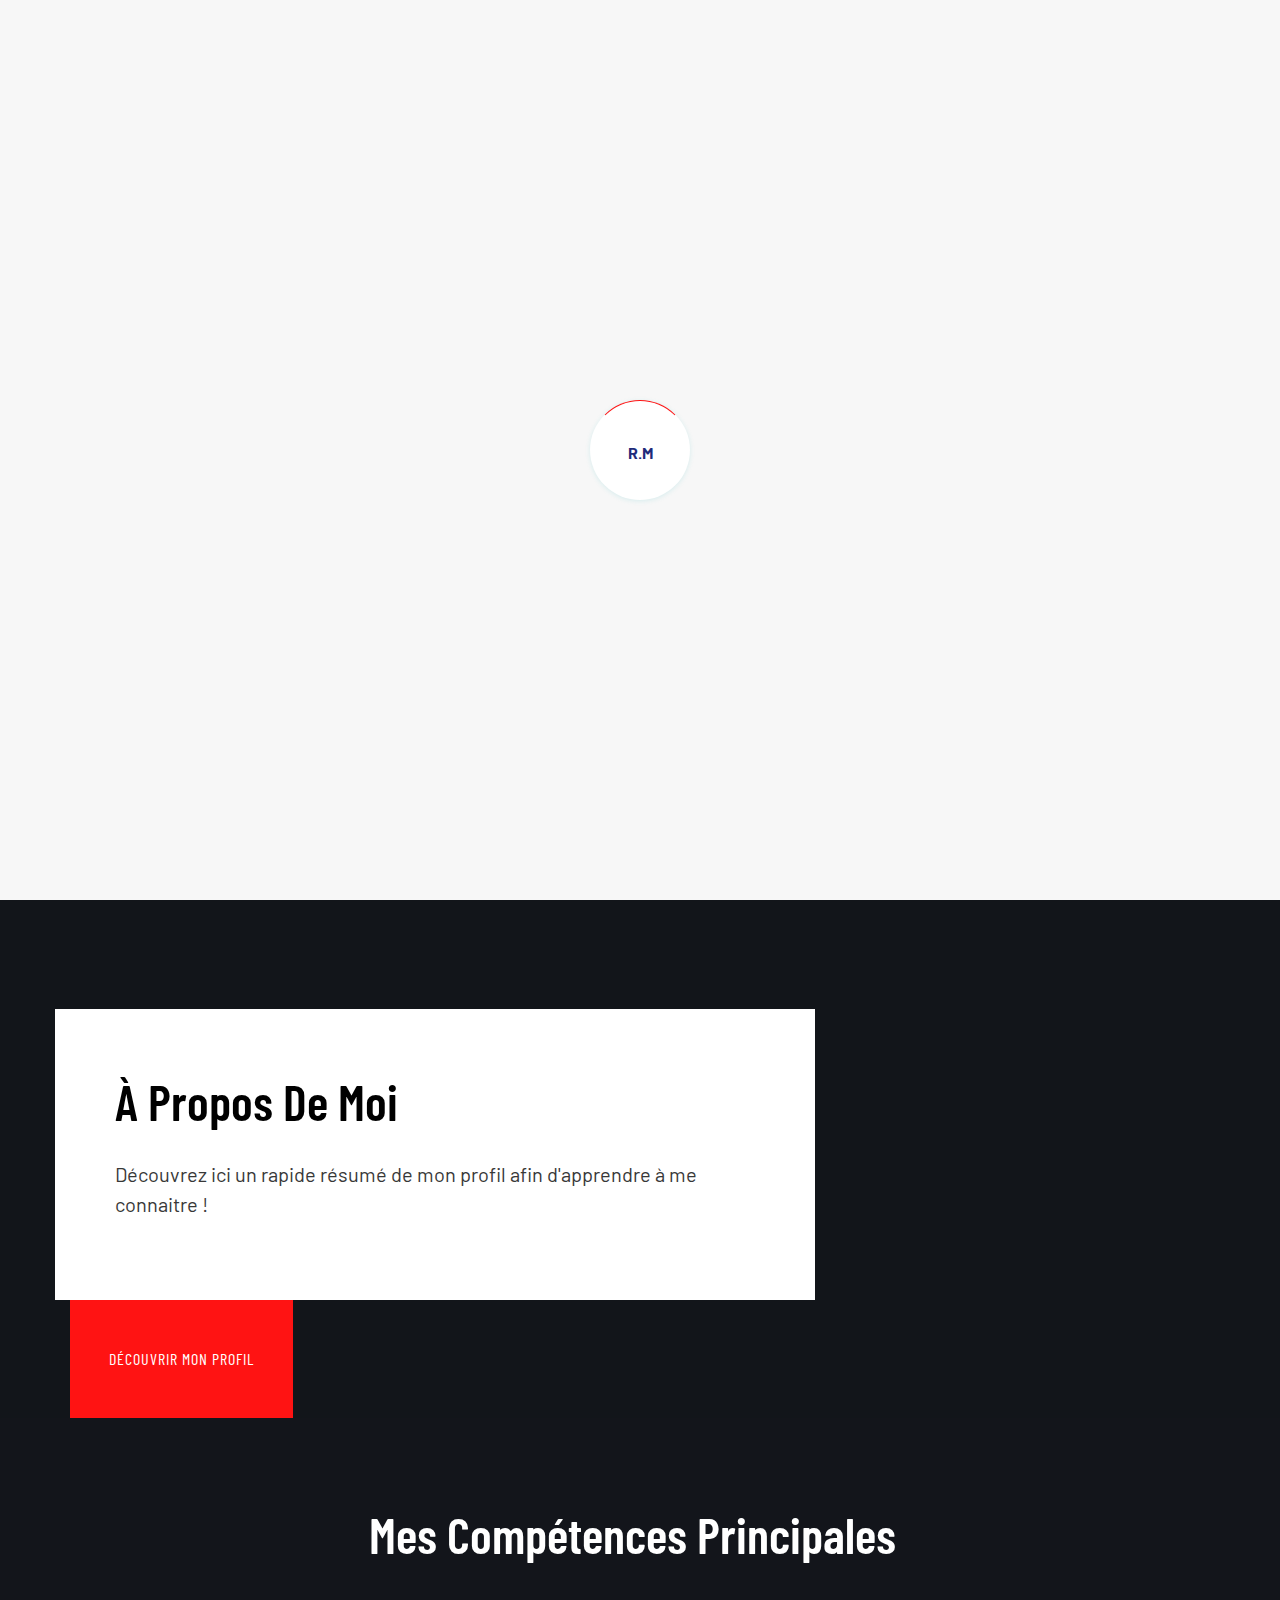
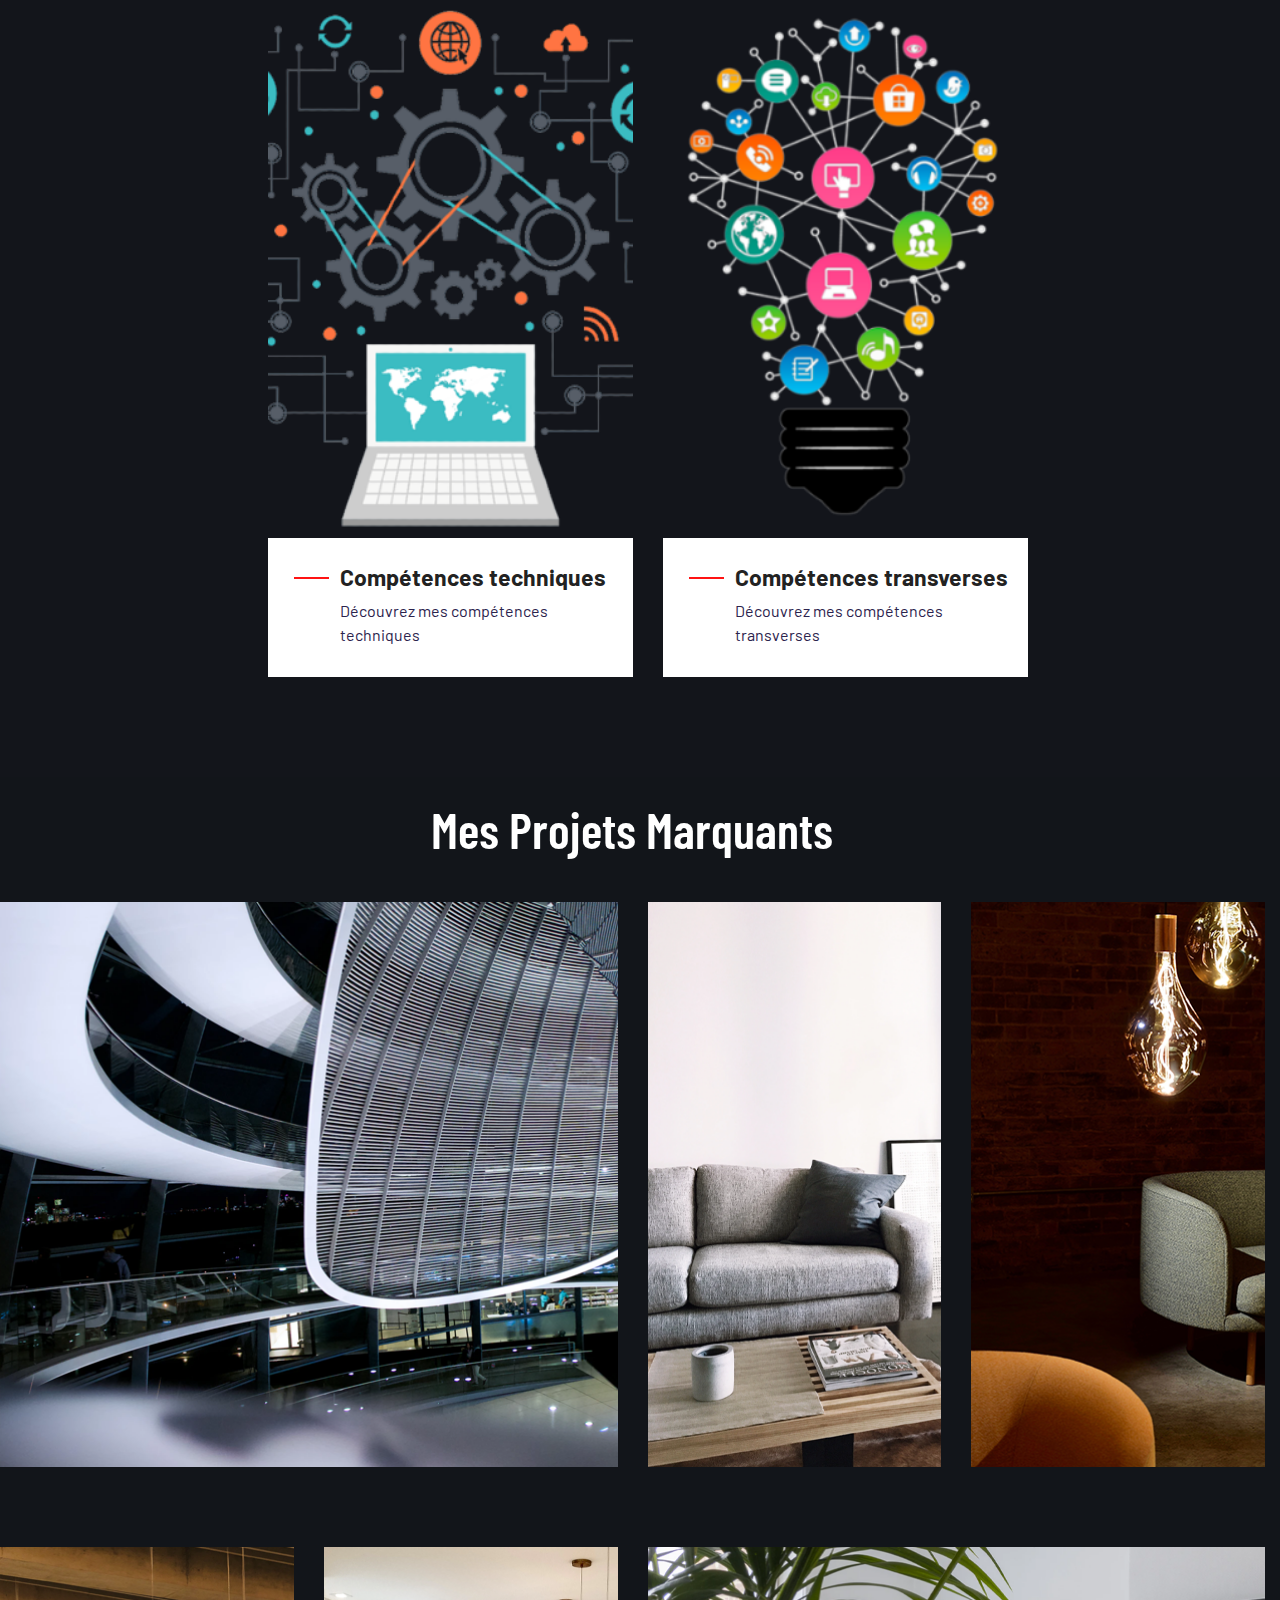
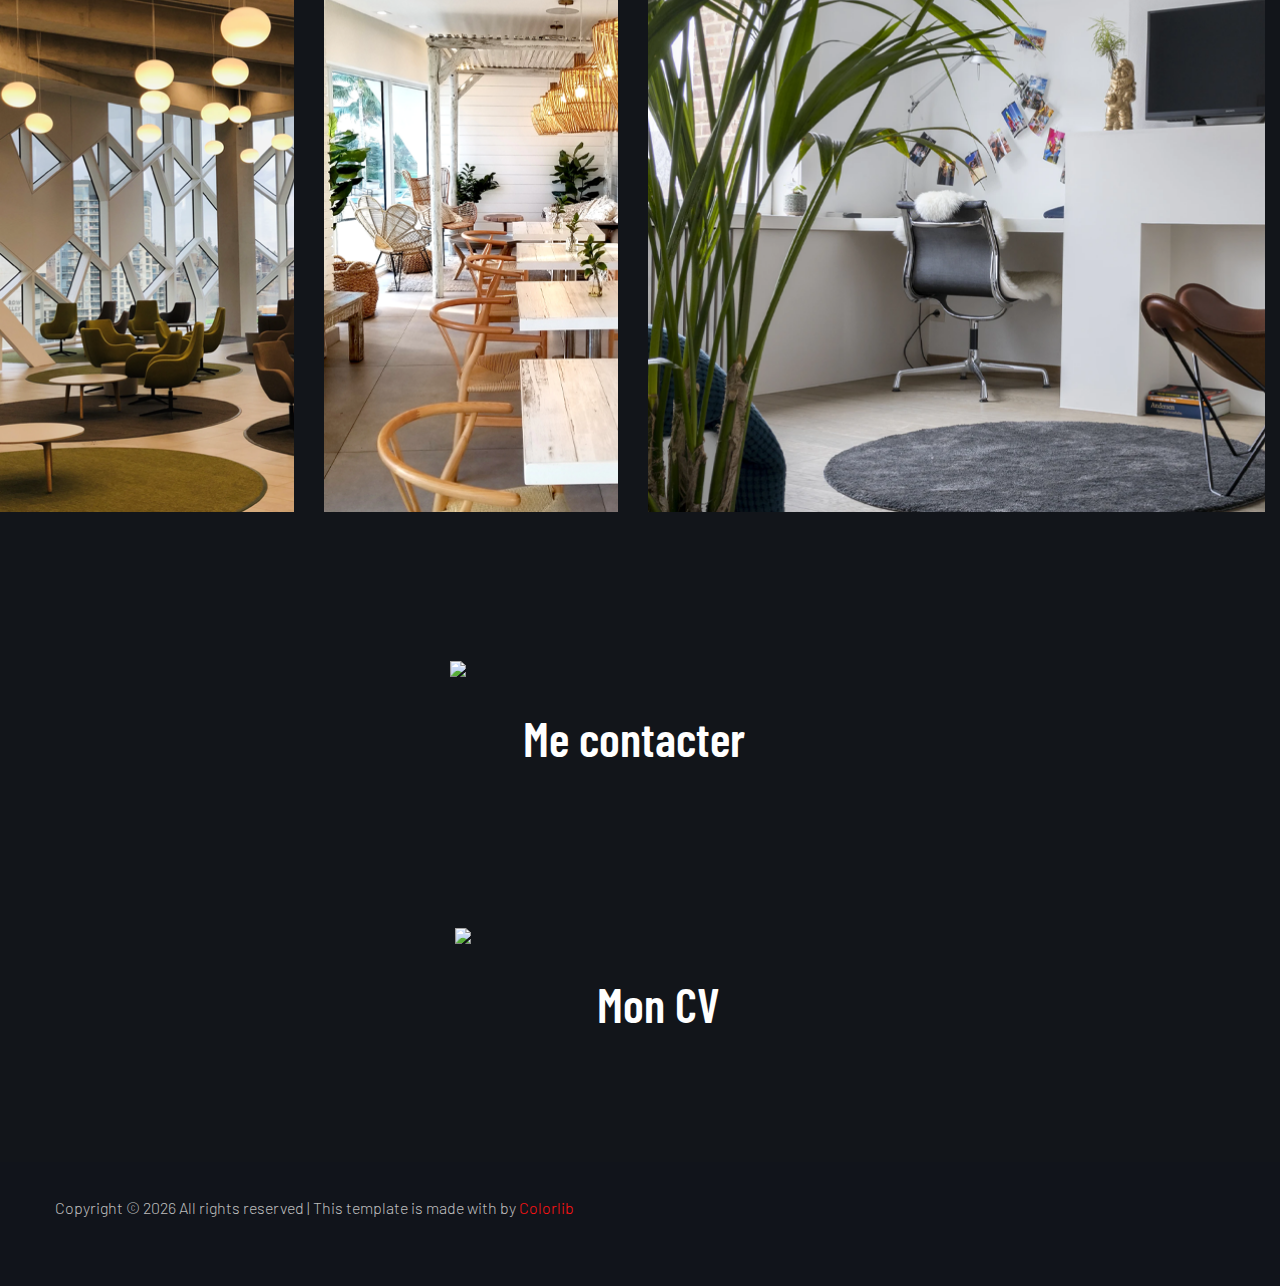
==== commit dbdc1e16: "chdhdh" ====
--- a/index.html
+++ b/index.html
@@ -181,7 +181,7 @@
                                     </div>
                                     <div class="thumb-content">
                                         <h3><span>Protocole F01</span>Informatique</h3>
-                                        <a href="work.html"><i class="fas fa-angle-right"></i></a>
+                                        <a href="work.html?modal=protocole"><i class="fas fa-angle-right"></i></a>
                                     </div>
                                 </div>
                             </div>
@@ -367,7 +367,6 @@
     <!-- Jquery Plugins, main Jquery -->
     <script src="./assets/js/plugins.js "></script>
     <script src="./assets/js/main.js "></script>
-
 </body>
 
 </html>
--- a/assets/css/style.css
+++ b/assets/css/style.css
@@ -3706,40 +3706,40 @@
 @media only screen and (min-width: 1200px) and (max-width: 1600px) {
     /* line 789, ../../../sponDon TI/Running Project/263.InteriorDesign_HTML/HTML/assets/scss/_common.scss */
     .section-padding30 {
-        padding-top: 195px;
-        padding-bottom: 170px;
+        padding-top: 2%;
+        padding-bottom: 2%;
     }
 }
 
 @media only screen and (min-width: 992px) and (max-width: 1199px) {
     /* line 789, ../../../sponDon TI/Running Project/263.InteriorDesign_HTML/HTML/assets/scss/_common.scss */
     .section-padding30 {
-        padding-top: 150px;
-        padding-bottom: 110px;
+        padding-top: 2%;
+        padding-bottom: 2%;
     }
 }
 
 @media only screen and (min-width: 768px) and (max-width: 991px) {
     /* line 789, ../../../sponDon TI/Running Project/263.InteriorDesign_HTML/HTML/assets/scss/_common.scss */
     .section-padding30 {
-        padding-top: 100px;
-        padding-bottom: 70px;
+        padding-top: 2%;
+        padding-bottom: 2%;
     }
 }
 
 @media only screen and (min-width: 576px) and (max-width: 767px) {
     /* line 789, ../../../sponDon TI/Running Project/263.InteriorDesign_HTML/HTML/assets/scss/_common.scss */
     .section-padding30 {
-        padding-top: 65px;
-        padding-bottom: 30px;
+        padding-top: 2%;
+        padding-bottom: 2%;
     }
 }
 
 @media (max-width: 575px) {
     /* line 789, ../../../sponDon TI/Running Project/263.InteriorDesign_HTML/HTML/assets/scss/_common.scss */
     .section-padding30 {
-        padding-top: 65px;
-        padding-bottom: 30px;
+        padding-top: 2%;
+        padding-bottom: 2%;
     }
 }
 
@@ -4350,7 +4350,7 @@
 /* line 125, ../../../sponDon TI/Running Project/263.InteriorDesign_HTML/HTML/assets/scss/_headerMenu.scss */
 
 .header-sticky.sticky-bar {
-    background: black;
+    background:rgba(25, 25, 25, 0.5);
 }
 
 
@@ -4956,10 +4956,10 @@
     width: 100%;
 }
 
-@media only screen and (min-width: 768px) and (max-width: 991px) {
+@media only screen and (min-width: 1800px) and (max-width: 2500px) {
     /* line 1, ../../../sponDon TI/Running Project/263.InteriorDesign_HTML/HTML/assets/scss/_professional-service.scss */
     .professional-services {
-        height: 500px;
+        height: 600px;
     }
 }
 
@@ -5473,7 +5473,7 @@
 
 .single-team .team-img {
     overflow: hidden;
-    margin-bottom: 19px;
+    margin-bottom: 30px;
 }
 
 
@@ -10228,7 +10228,7 @@
 /* line 1061, ../../../sponDon TI/Running Project/263.InteriorDesign_HTML/HTML/assets/scss/_elements.scss */
 
 .mb-30 {
-    margin-bottom: 30px;
+    margin-bottom: 80px;
 }
 
 
@@ -10350,17 +10350,26 @@
     border: 1px solid #eeeeee;
     padding: 5px;
     border-radius: 10px;
-    margin-bottom: 80px;
+    margin-bottom: 10px;
 }
 
 .progress-bar2 {
     width: 0%;
-    transition: width .6s ease;
+    -webkit-transition: width .6s ease;
     height: 10px;
     border-radius: 5px;
     vertical-align: middle;
     align-self: center;
     background-image: -webkit-linear-gradient(0deg, #ff0000 0%, #ffffff 100%);
+}
+
+@keyframes progress2 {
+    from {
+      width: 0;
+    }
+    to {
+      width: 100%;
+    }
 }
 
 .progress2 {
@@ -10428,3 +10437,21 @@
 .modal-content li {
     list-style: disc;
 }
+
+.modal-content a{
+    color: blue;
+}
+
+.single-team img {
+    height: 30%;
+    width: 30%;
+}
+
+.logocomp {
+    display: -webkit-inline-box
+}
+
+.imagecomp {
+    margin-top: -6%;
+    padding-bottom: 5%;
+}
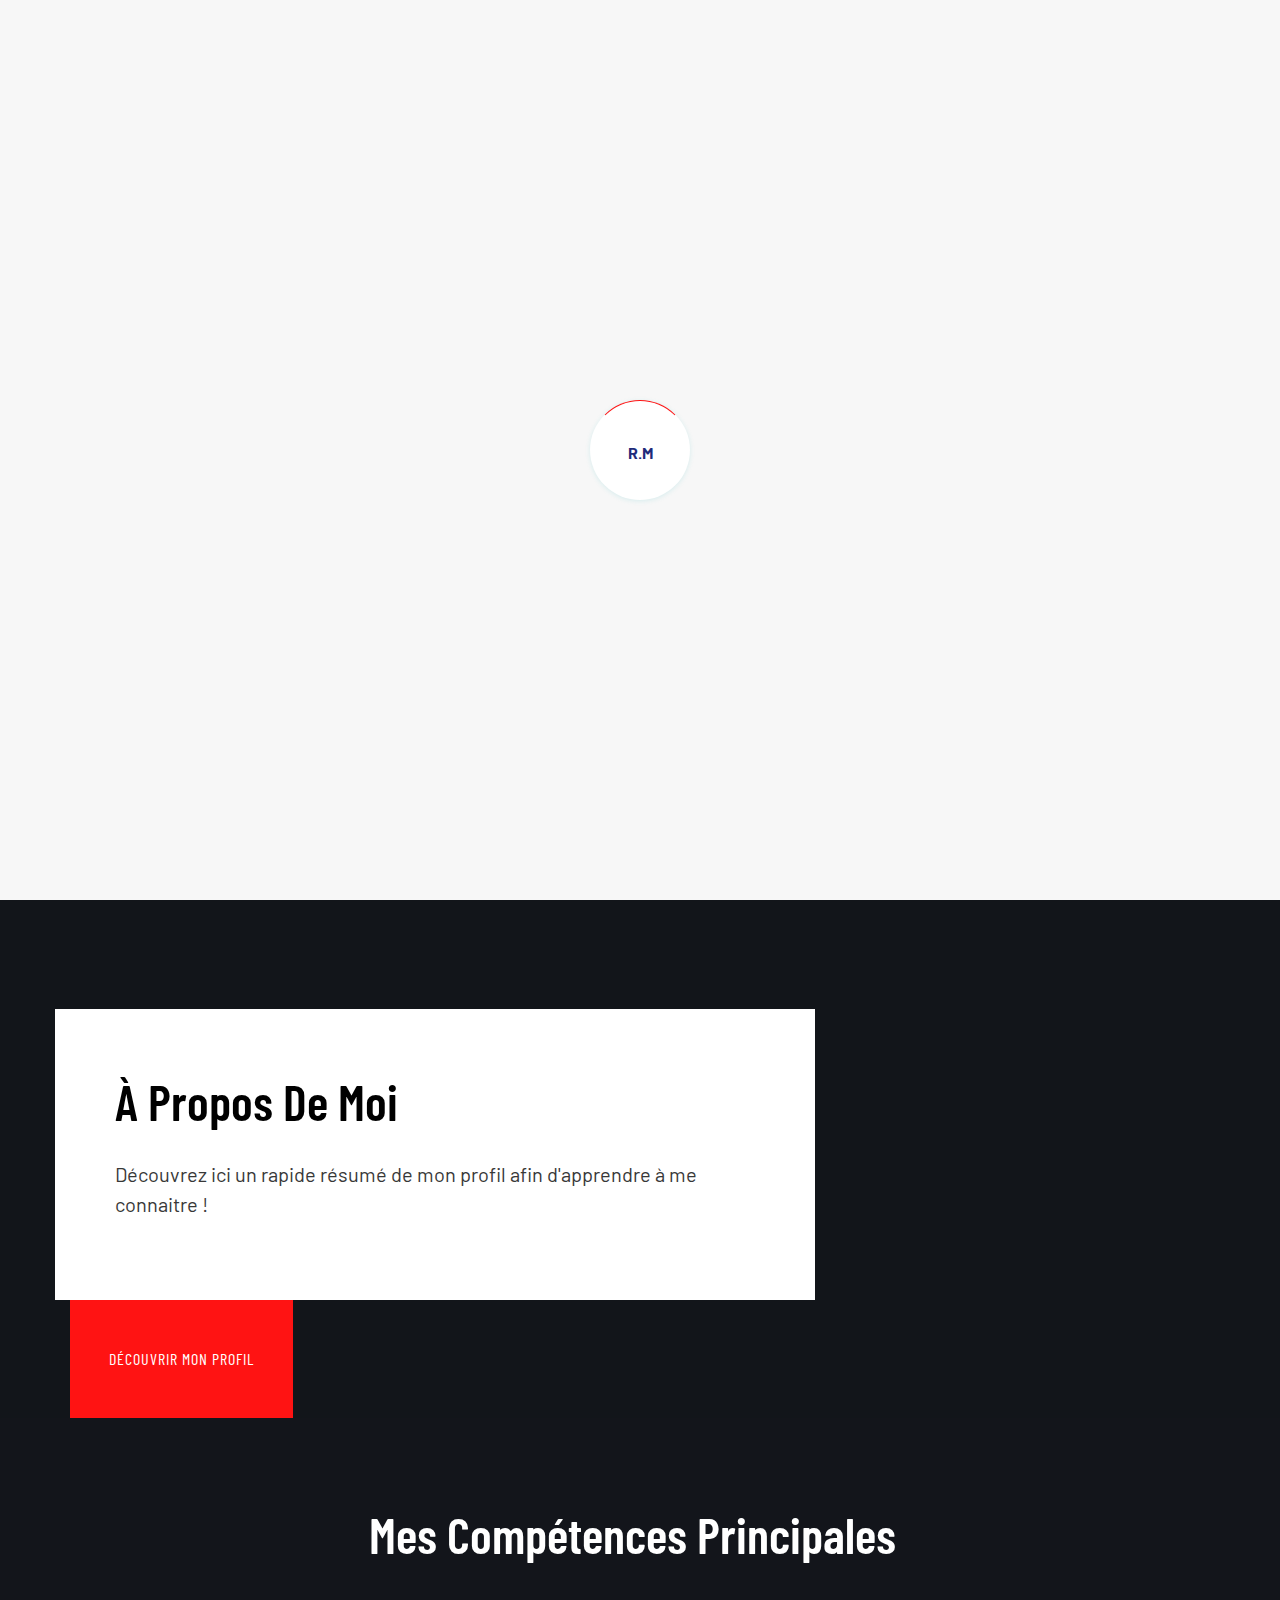
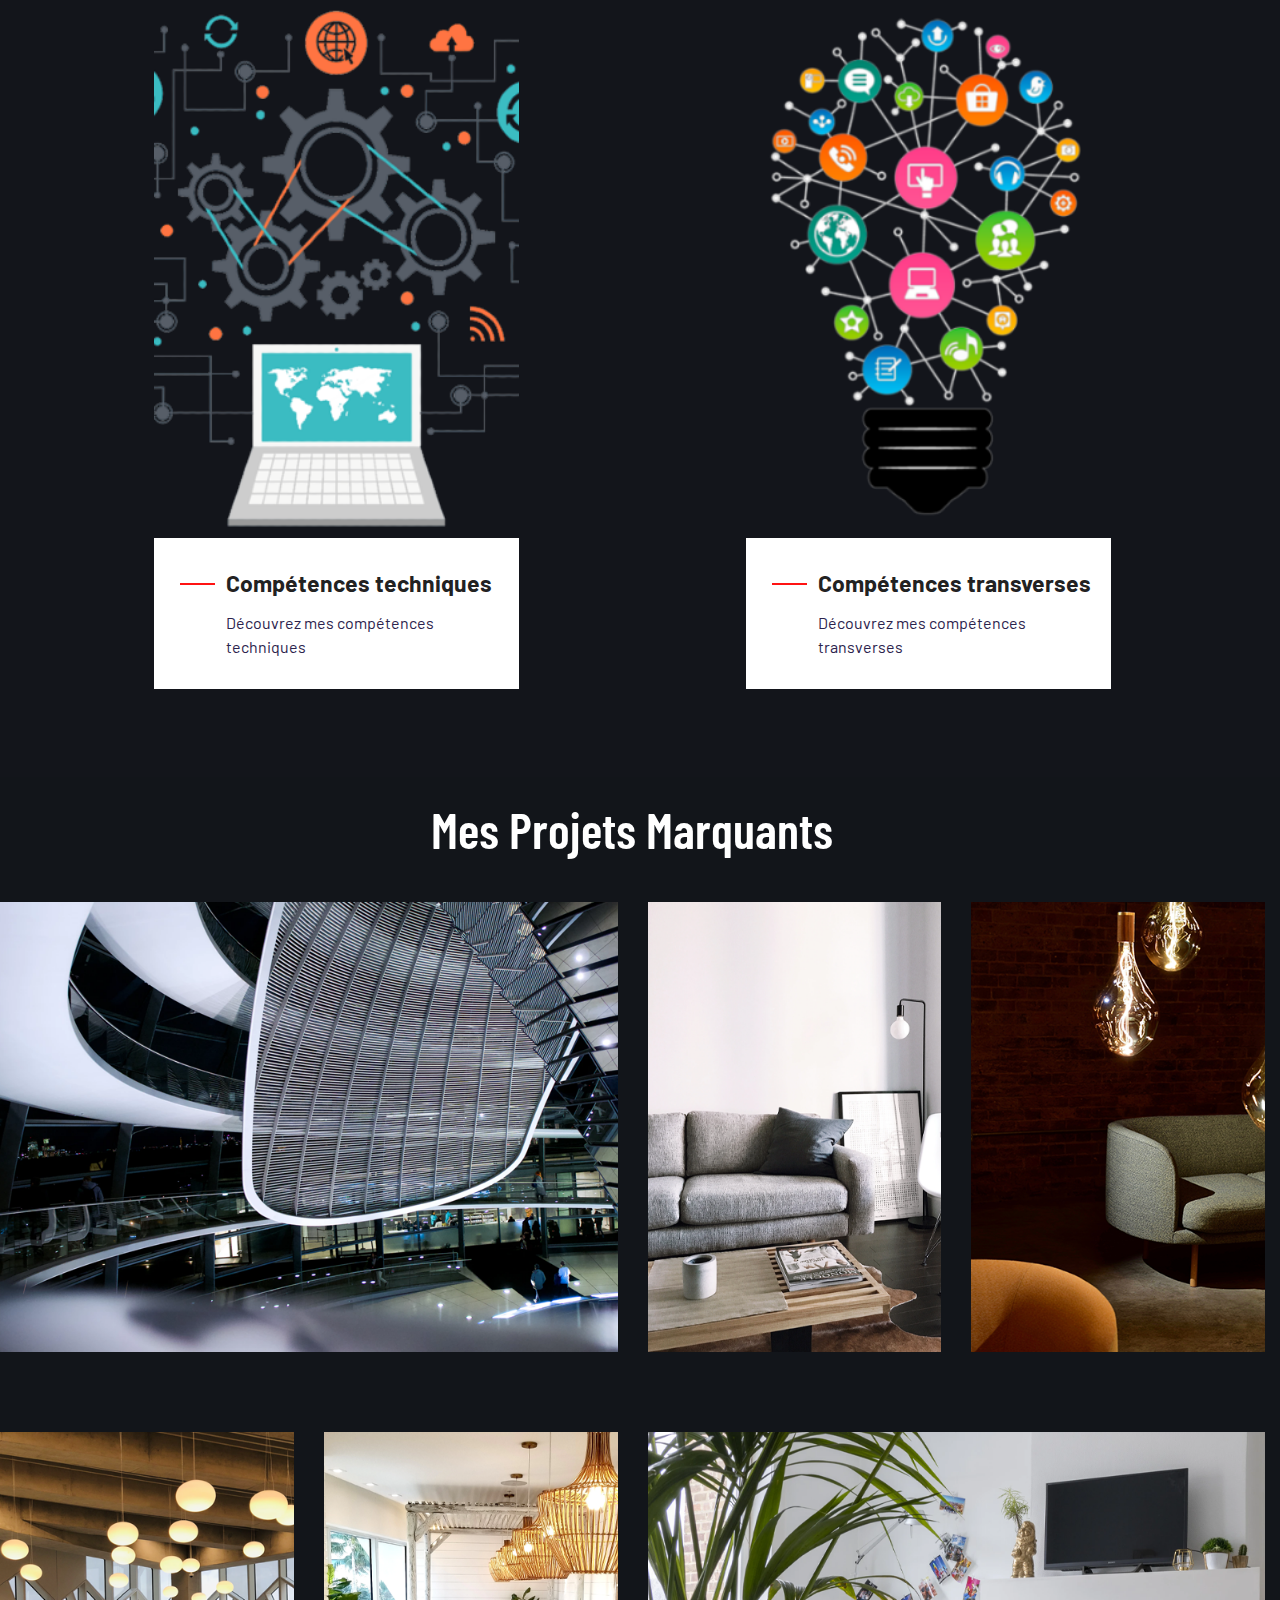
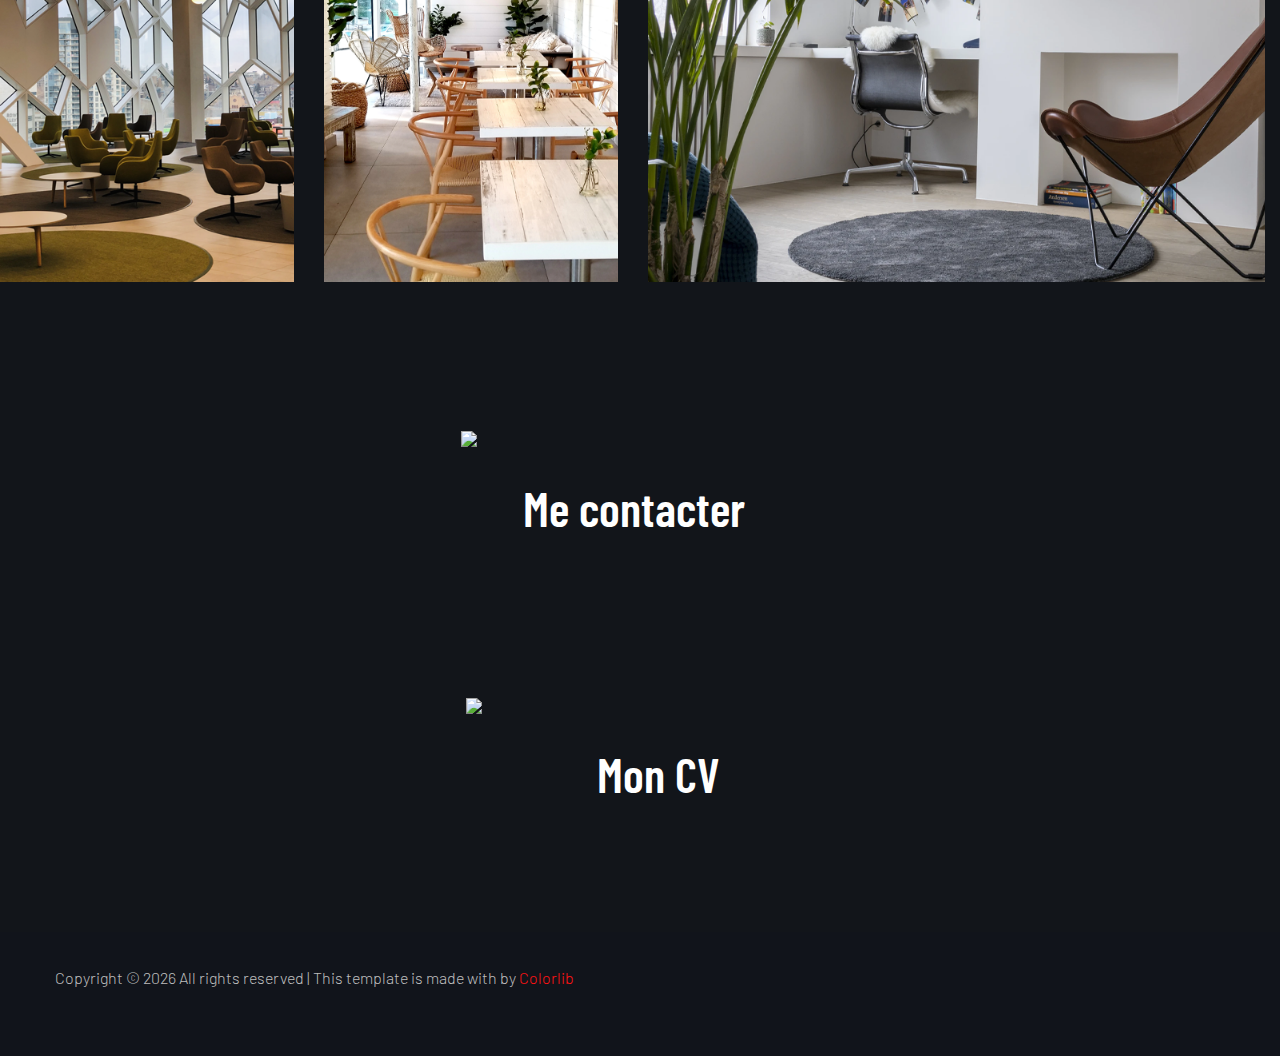
==== commit aae5f6d1: "Update index to be responsive" ====
--- a/index.html
+++ b/index.html
@@ -133,7 +133,7 @@
                         </div>
                     </div>
                     <div class="row ">
-                        <div class="col-lg-4 col-md-6 col-sm-10" style="margin-left: 18%;">
+                        <div class="col-lg-4 col-md-6 col-sm-10 competence_accueil">
                             <div class="single-services mb-200 ">
                                 <div class="services-img ">
                                     <img src="assets/img/gallery/services1.png " alt=" ">
@@ -145,7 +145,7 @@
                                 </div>
                             </div>
                         </div>
-                        <div class="col-lg-4 col-md-6 col-sm-10 ">
+                        <div class="col-lg-4 col-md-6 col-sm-10 competence_accueil">
                             <div class="single-services mb-200 ">
                                 <div class="services-img ">
                                     <img src="assets/img/gallery/services2.png " alt=" ">
@@ -170,9 +170,9 @@
                         </div>
                     </div>
                 </div>
-                <div class="container-fluid p-0 fix">
+                <div class="container-fluid p-0 fix responsive_width">
                     <div class="row">
-                        <div class="col-xl-6 col-lg-4 col-md-6">
+                        <div class="col-xl-6 col-lg-4 col-md-6 pc">
                             <div class="single-gallery mb-30">
                                 <div class="gallery-img" style="background-image: url(assets/img/gallery/gallery1.png);"></div>
                                 <div class="thumb-content-box">
@@ -186,6 +186,20 @@
                                 </div>
                             </div>
                         </div>
+                        <div class="col-xl-6 col-lg-4 col-md-6 mobile">
+                            <div class="single-gallery mb-30">
+                                <div class="gallery-img" style="background-image: url(assets/img/gallery/gallery1_mobile.jpg);"></div>
+                                <div class="thumb-content-box">
+                                    <div class="semestre">
+                                        Semestre 5
+                                    </div>
+                                    <div class="thumb-content">
+                                        <h3><span>Protocole F01</span>Informatique</h3>
+                                        <a href="work.html?modal=protocole"><i class="fas fa-angle-right"></i></a>
+                                    </div>
+                                </div>
+                            </div>
+                        </div>
                         <div class="col-xl-3 col-lg-4 col-md-6">
                             <div class="single-gallery mb-30">
                                 <div class="gallery-img" style="background-image: url(assets/img/gallery/gallery2.png);"></div>
@@ -242,9 +256,23 @@
                                 </div>
                             </div>
                         </div>
-                        <div class="col-xl-6 col-lg-4 col-md-6">
+                        <div class="col-xl-6 col-lg-4 col-md-6 pc">
                             <div class="single-gallery mb-30">
                                 <div class="gallery-img" style="background-image: url(assets/img/gallery/gallery6.png);"></div>
+                                <div class="thumb-content-box">
+                                    <div class="semestre">
+                                        Semestre 4
+                                    </div>
+                                    <div class="thumb-content">
+                                        <h3><span>Spring Tech</span>PFH</h3>
+                                         <a href="work.html"><i class="fas fa-angle-right"></i></a>
+                                    </div>
+                                </div>
+                            </div>
+                        </div>
+                        <div class="col-xl-6 col-lg-4 col-md-6 mobile">
+                            <div class="single-gallery mb-30">
+                                <div class="gallery-img" style="background-image: url(assets/img/gallery/gallery6_mobile.png);"></div>
                                 <div class="thumb-content-box">
                                     <div class="semestre">
                                         Semestre 4
--- a/assets/css/style.css
+++ b/assets/css/style.css
@@ -422,7 +422,7 @@
 
 a,
 button {
-    color: #fff;
+    color: rgb(255, 255, 255);
     outline: medium none;
 }
 
@@ -472,7 +472,6 @@
 h6 a {
     color: inherit;
 }
-
 
 /* line 113, ../../../sponDon TI/Running Project/263.InteriorDesign_HTML/HTML/assets/scss/_common.scss */
 
@@ -755,7 +754,7 @@
 /* line 295, ../../../sponDon TI/Running Project/263.InteriorDesign_HTML/HTML/assets/scss/_common.scss */
 
 a:hover {
-    color: #000;
+    color: #d51317;
 }
 
 
@@ -5076,7 +5075,7 @@
 
 .services-area .single-services .services-caption h3 {
     margin-bottom: 15px;
-    line-height: 13px;
+    line-height: 25px;
     font-family: "Barlow", sans-serif;
     position: relative;
     -webkit-transition: all 0.4s ease-out 0s;
@@ -10310,12 +10309,74 @@
 }
 
 .parcours-texte {
-    display: flex;
+    display: -webkit-inline-box;
     margin-bottom: 150px;
 }
 
 .parcours-date {
-    width: 350px;
+    width: 700px;
+}
+
+@media only screen and (min-width: 1001px) and (max-width: 1201px) {
+    /* line 308, ../../../sponDon TI/Running Project/263.InteriorDesign_HTML/HTML/assets/scss/_common.scss */
+    .parcours-date {
+        width: 500px;
+    }
+}
+
+@media only screen and (min-width: 768px) and (max-width: 1000px) {
+    /* line 308, ../../../sponDon TI/Running Project/263.InteriorDesign_HTML/HTML/assets/scss/_common.scss */
+    .description_parcours {
+        font-size: 1.5vw;
+    }
+    .parcours-date {
+        width: 400px;
+    }
+}
+
+@media only screen and (min-width: 651px) and (max-width: 767px) {
+    /* line 308, ../../../sponDon TI/Running Project/263.InteriorDesign_HTML/HTML/assets/scss/_common.scss */
+    .description_parcours {
+        font-size: 1.8vw;
+    }
+    .parcours-date {
+        width: 300px;
+    }
+}
+
+@media only screen and (min-width: 601px) and (max-width: 650px) {
+    /* line 308, ../../../sponDon TI/Running Project/263.InteriorDesign_HTML/HTML/assets/scss/_common.scss */
+    .description_parcours {
+        font-size: 1.8vw;
+    }
+    .parcours-date {
+        width: 300px;
+    }
+    .parcours-detail {
+        width: 50%;
+    }
+
+}
+
+@media only screen and (min-width: 0px) and (max-width: 600px) {
+    /* line 308, ../../../sponDon TI/Running Project/263.InteriorDesign_HTML/HTML/assets/scss/_common.scss */
+    .description_parcours {
+        font-size: 2.5vw;
+    }
+    .parcours-date {
+        width: 200px;
+        margin-right: 20%;
+    }
+    .parcours-detail {
+        width: 60%;
+    }
+    .parcours-barre {
+        left: 70%;
+    }
+    .parcours-texte {
+        display: revert;
+        margin-bottom: 80px;
+    }
 }
 
 .parcours-texte .parcours-date p {
@@ -10342,8 +10403,7 @@
     align-items: center;
     flex-direction: column;
     padding-top:50px;
-    width: 80;
-    padding-left: 300px;
+    width: 900px;
 }
 
 .progress_br {
@@ -10443,8 +10503,8 @@
 }
 
 .single-team img {
-    height: 30%;
-    width: 30%;
+    width: 10%;
+    padding-left: 3%;
 }
 
 .logocomp {
@@ -10452,6 +10512,252 @@
 }
 
 .imagecomp {
-    margin-top: -6%;
+    margin-top: -3%;
     padding-bottom: 5%;
 }
+
+.descriptcomp {
+    margin-left: 40%;
+    color: white;
+    font-weight: bold;
+    width: 80%;
+    margin-top: -2%;
+}
+
+.descript {
+    float: left;
+}
+
+@media only screen and (min-width: 0px) and (max-width: 770px) {
+    /* line 23, ../../../sponDon TI/Running Project/263.InteriorDesign_HTML/HTML/assets/scss/_wantTowork.scss */
+    .descript{
+        margin-top: 30px;
+    }
+
+    .descriptcomp {
+        margin-left: 0px;
+        color: white;
+        font-weight: bold;
+        width: 80%;
+        float: left;
+        padding-bottom: 10%;
+    }
+
+    .mb-30 {
+        margin-bottom: 10%;
+    }
+}
+
+.modal_competence_aline {
+    display: -webkit-inline-box;
+}
+
+.modal_competence {
+    margin-left: auto ;
+}
+
+.btn_competence {
+    background: #ff1313;
+    padding: 27px 44px;
+    text-transform: uppercase;
+    text-align: center;
+    font-family: "Barlow Condensed", sans-serif;
+    color: #fff;
+    cursor: pointer;
+    display: inline-block;
+    font-size: 1vw;
+    border-radius: 0px;
+    -moz-user-select: none;
+    font-weight: 400;
+    letter-spacing: 1px;
+    line-height: 0;
+    margin-bottom: 0;
+    margin: 10px;
+    cursor: pointer;
+    transition: color 0.4s linear;
+    position: relative;
+    z-index: 1;
+    border: 0;
+    overflow: hidden;
+    margin: 0;
+}
+
+.btn2_competence {
+    width: 150%;
+    padding: 45px 0;
+}
+
+.btn_competence::before {
+    content: "";
+    position: absolute;
+    left: 0;
+    top: 0;
+    width: 101%;
+    height: 101%;
+    background: #fff;
+    color: #000 !important;
+    z-index: 1;
+    transition: transform 0.5s;
+    transition-timing-function: ease;
+    transform-origin: 0 0;
+    transition-timing-function: cubic-bezier(0.5, 1.6, 0.4, 0.7);
+    transform: scaleX(0);
+    border-radius: 0;
+}
+
+.btn_competence:hover::before {
+    transform: scaleX(1);
+    color: #000000 !important;
+    z-index: -1;
+}
+
+.btn_competence:focus {
+    outline: 0;
+    box-shadow: none;
+}
+
+@media only screen and (min-width: 768px) and (max-width: 991px) {
+    /* line 308, ../../../sponDon TI/Running Project/263.InteriorDesign_HTML/HTML/assets/scss/_common.scss */
+    .btn2_competence {
+        margin-top: 30px;
+        padding: 35px 0;
+    }
+}
+
+@media only screen and (min-width: 576px) and (max-width: 767px) {
+    /* line 308, ../../../sponDon TI/Running Project/263.InteriorDesign_HTML/HTML/assets/scss/_common.scss */
+    .btn2_competence {
+        padding: 35px 0;
+    }
+}
+
+@media (max-width: 575px) {
+    /* line 308, ../../../sponDon TI/Running Project/263.InteriorDesign_HTML/HTML/assets/scss/_common.scss */
+    .btn2_competence {
+        padding: 35px 0;
+    }
+}
+
+@media only screen and (min-width: 0px) and (max-width: 500px) {
+    /* line 308, ../../../sponDon TI/Running Project/263.InteriorDesign_HTML/HTML/assets/scss/_common.scss */
+    .btn2_competence {
+        width: 100%;
+        margin-bottom: 10%;
+    }
+    .btn_competence {
+        font-size: 2vw;
+    }
+    .modal_competence_aline {
+        width: 58%;
+    }
+    .progress-text h4 {
+        font-size: 100%;
+    }
+    .logocomp {
+        display: revert;
+     }
+    .single-team img{
+        width: 20%;
+    }
+}
+
+@media only screen and (min-width: 501px) and (max-width: 1200px) {
+    /* line 308, ../../../sponDon TI/Running Project/263.InteriorDesign_HTML/HTML/assets/scss/_common.scss */
+    .btn2_competence {
+        width: 140%;
+        margin-bottom: 10%;
+    }
+    .btn_competence {
+        font-size: 2vw;
+    }
+    .modal_competence {
+        position: inherit;
+        margin-left: unset;
+    }
+    .modal_competence_aline {
+        display: revert;
+        margin-left: 1%
+    }
+    .col-lg-4 {
+        max-width: 92%;
+    }
+    .btn2_competence {
+        width: 100%;
+        margin-bottom: 10%;
+        margin-left: 5%;
+    }
+}
+
+button:hover {
+    color: #d51317;
+}
+
+.button_cursor {
+    cursor: pointer;
+}
+
+.modal-open {
+    padding-right: 0 !important;
+  }
+
+.competence_accueil {
+    margin: 0 auto
+}
+
+@media only screen and (min-width: 1101px) and (max-width: 1550px) {
+    .gallery-img {
+        height: 450px !important;
+    }
+}
+
+@media only screen and (min-width: 1001px) and (max-width: 1100px) {
+    .gallery-img {
+        height: 400px !important;
+    }
+}
+
+@media only screen and (min-width: 800px) and (max-width: 1000px) {
+    .gallery-img {
+        height: 370px !important;
+        width: 300px !important;
+    }
+}
+
+@media only screen and (min-width: 401px) and (max-width: 500px) {
+    .gallery-img {
+        height: 450px !important;
+        width: 370px !important;
+    }
+    .responsive_width {
+        width: 90%;
+    }
+}
+
+@media only screen and (min-width: 0px) and (max-width: 400px) {
+    .gallery-img {
+        height: 370px !important;
+        width: 300px !important;
+        left: 5%;
+    }
+    .responsive_width {
+        width: 90%;
+    }
+}
+
+.pc {
+    display:block;
+   }
+
+.mobile {
+   display:none;
+  }
+
+ @media (max-width: 1200px) and (min-width: 0px){
+   .pc {
+    display:none;
+   }
+
+   .mobile {
+    display:block;
+   }
+ }
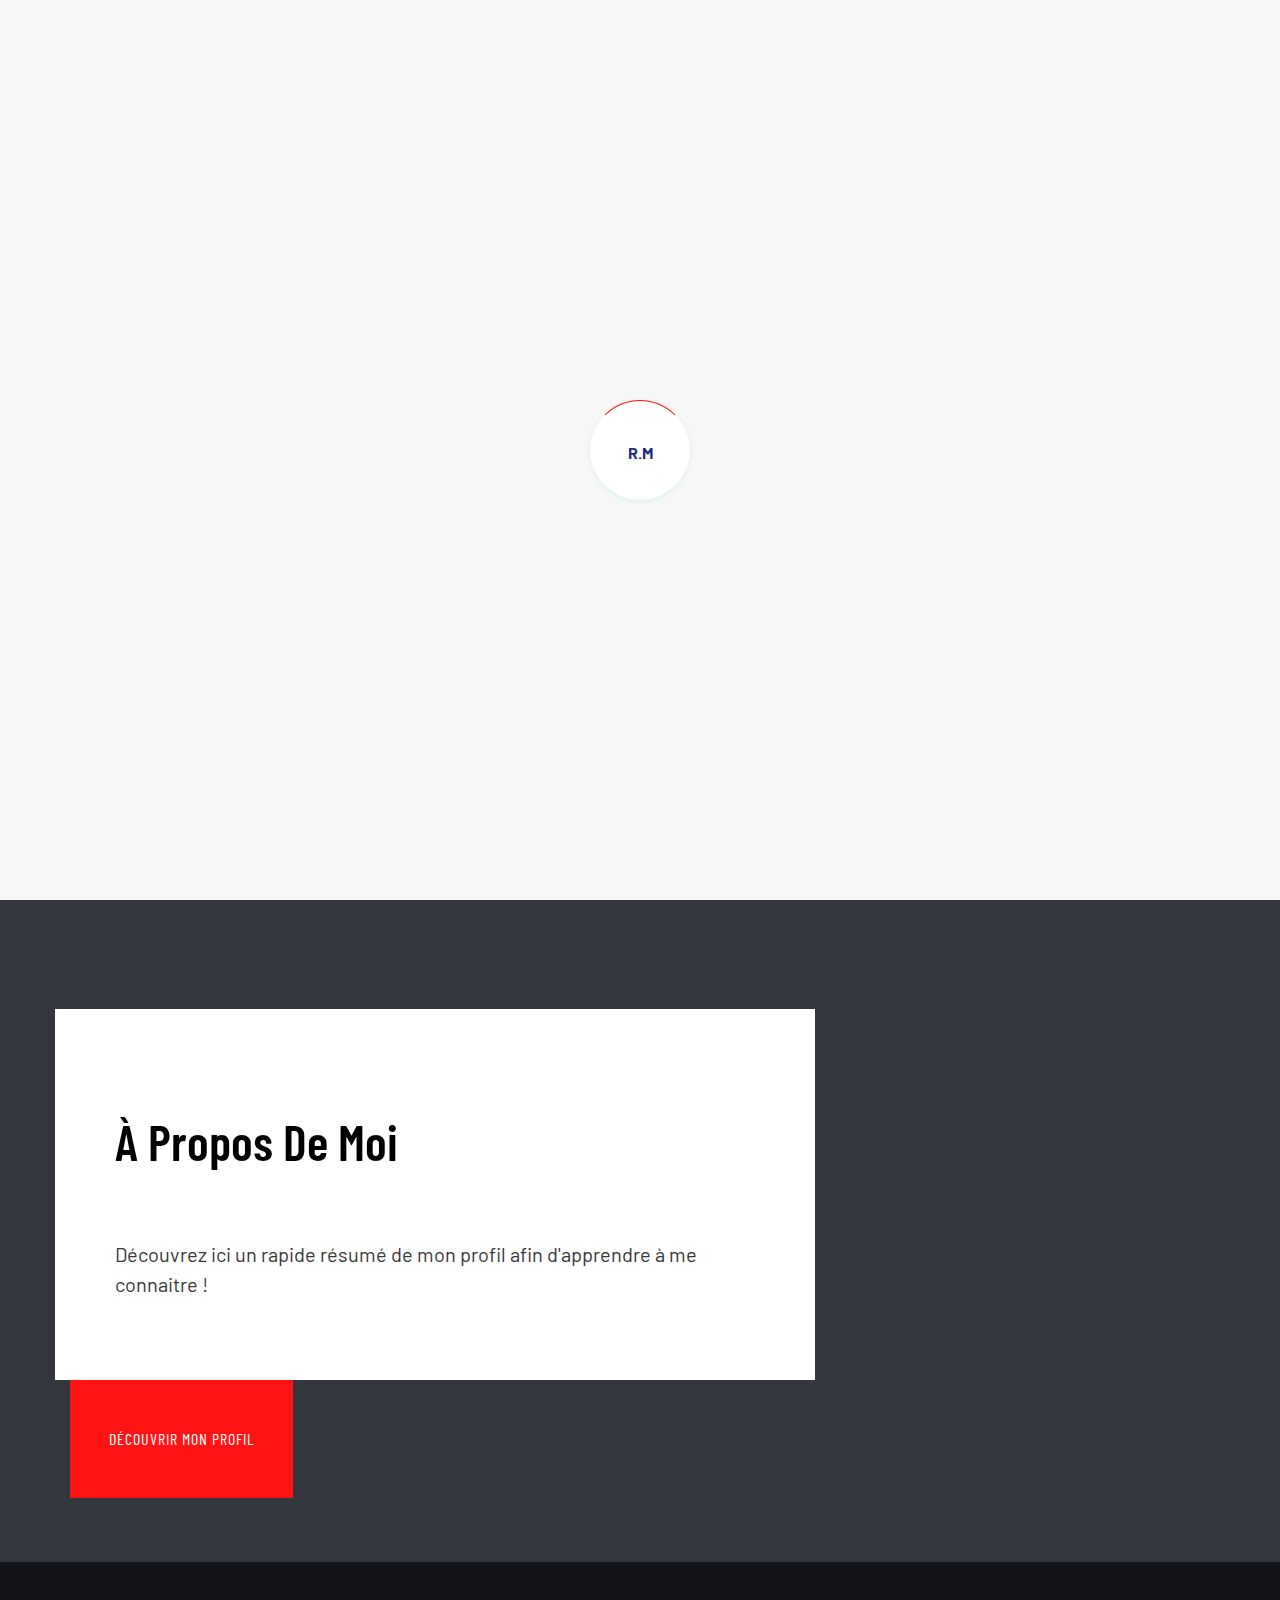
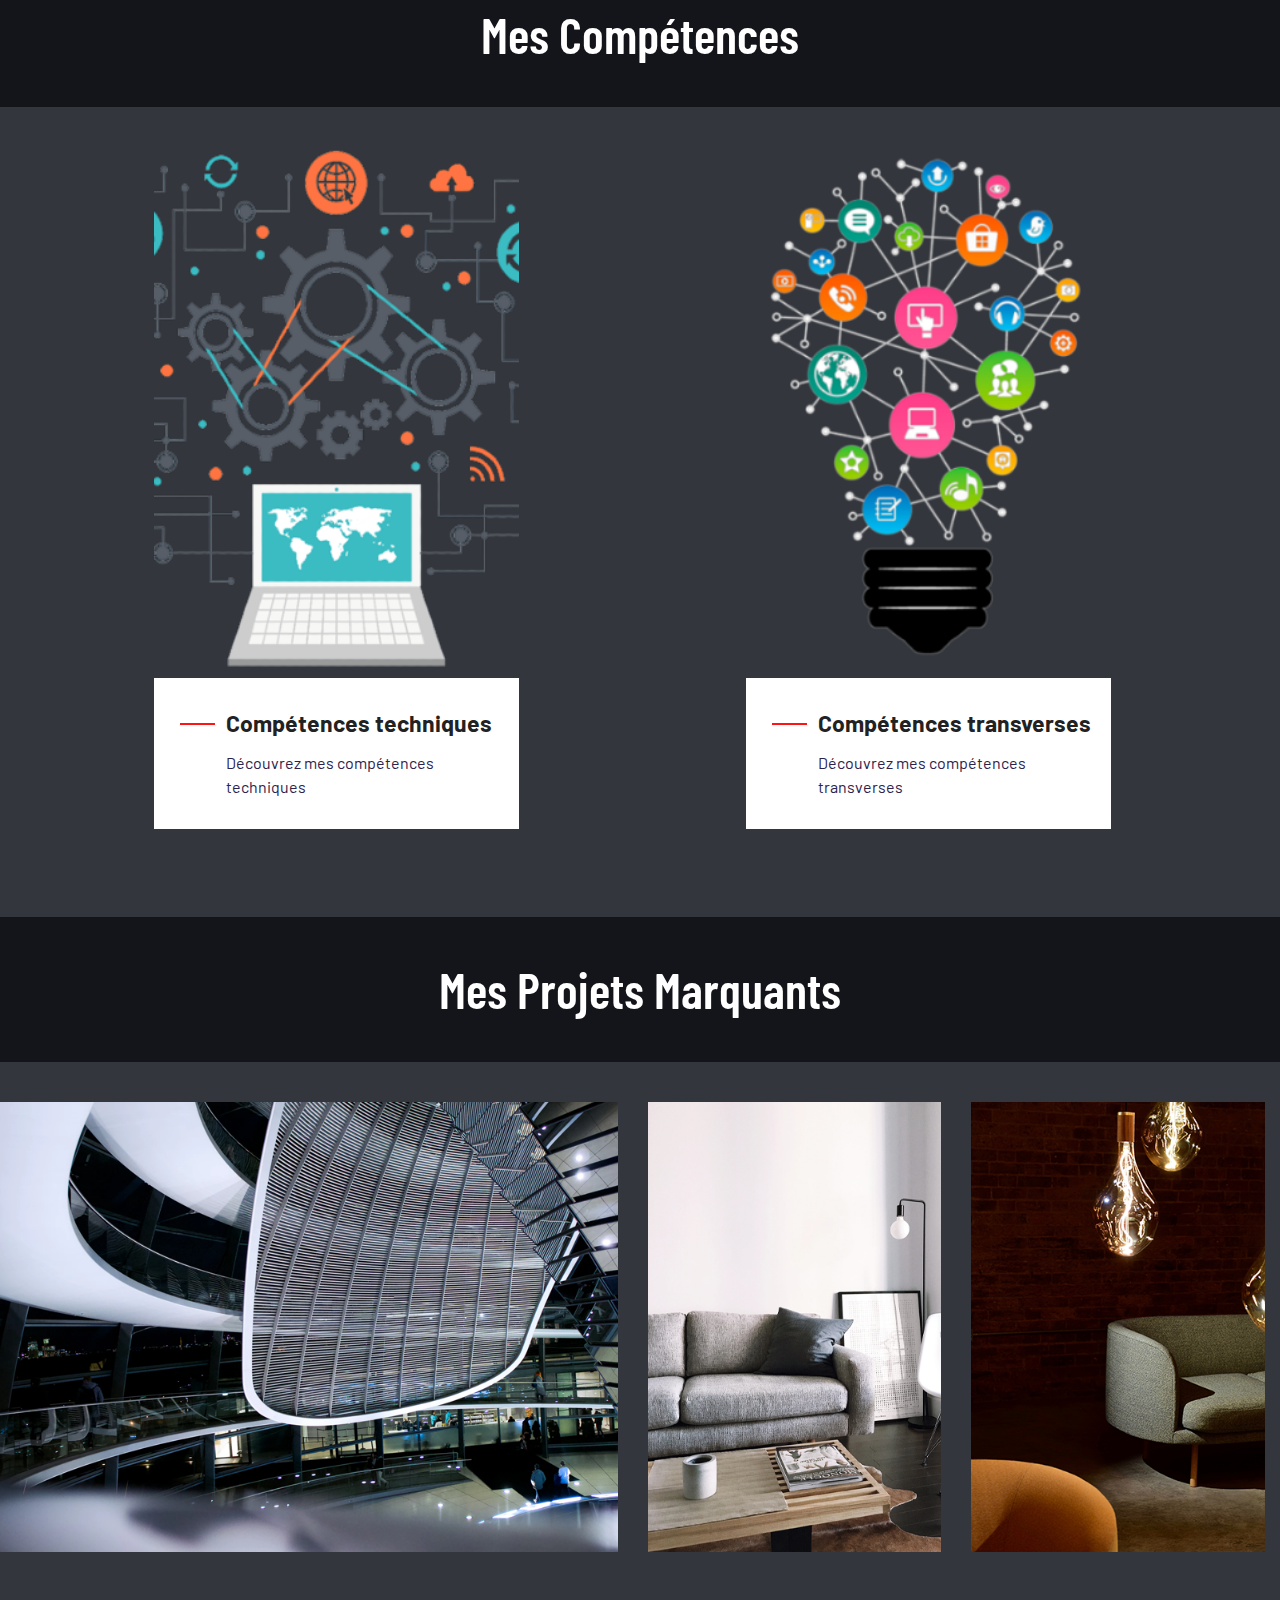
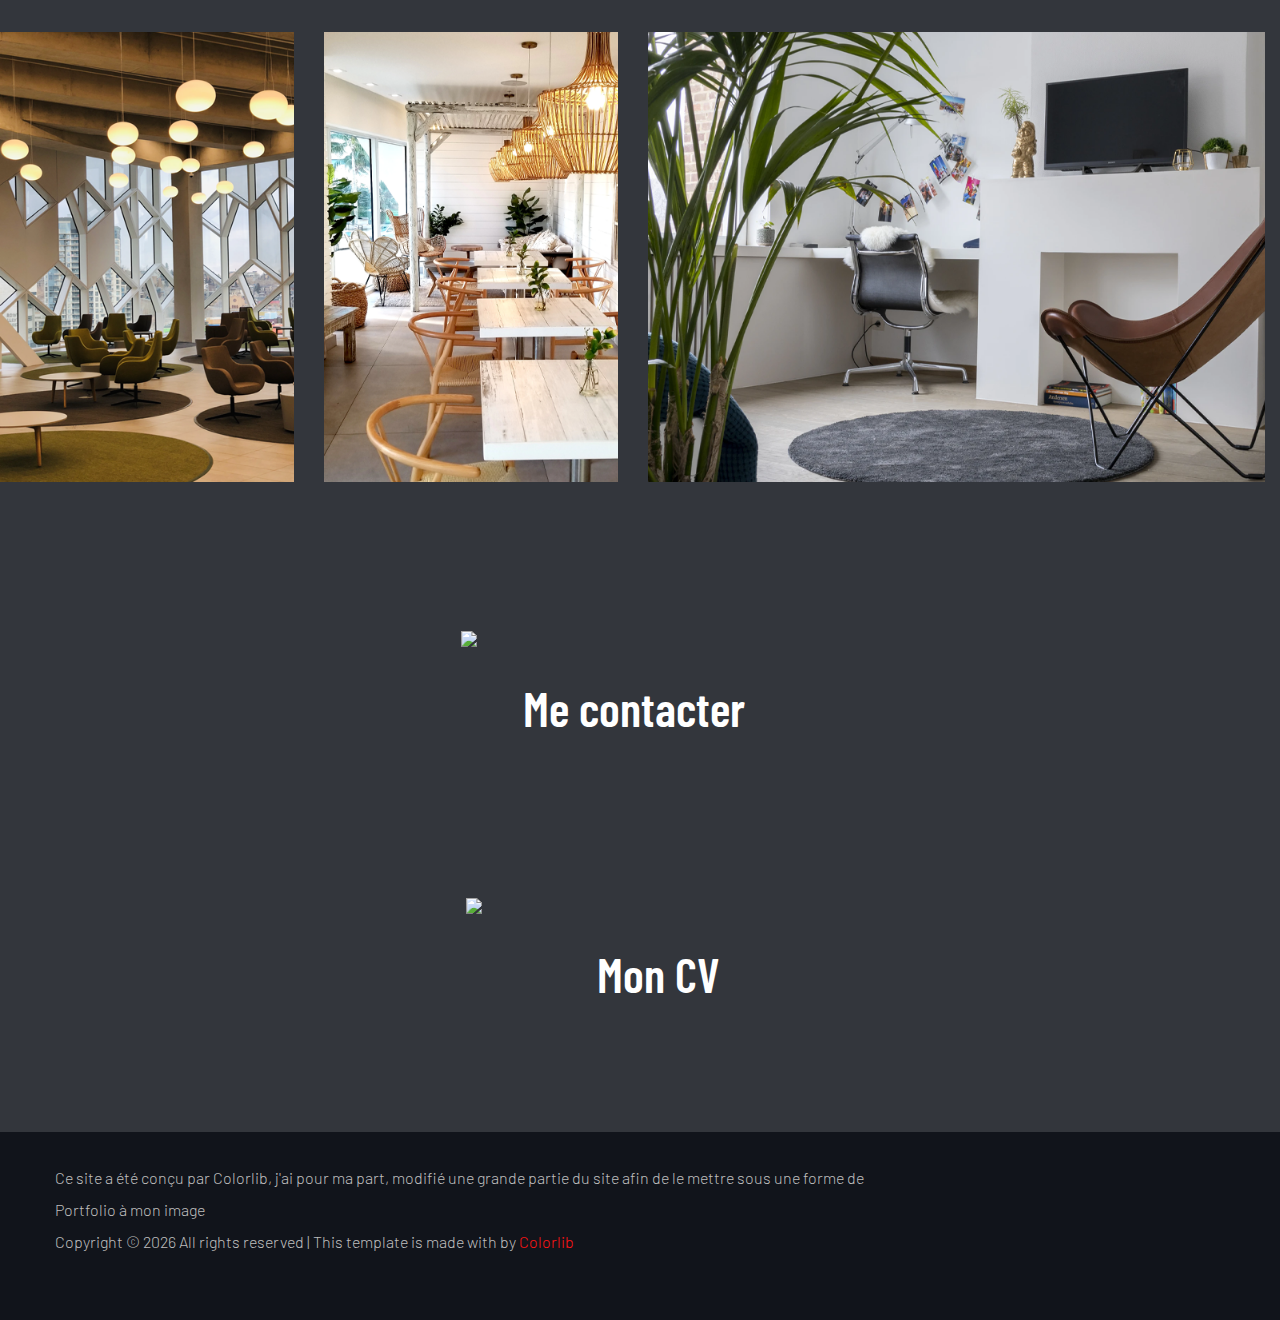
==== commit c39d0087: "Modify footer of every pages Modify footer in competences modal for conclusion" ====
--- a/index.html
+++ b/index.html
@@ -109,7 +109,7 @@
                 <div class="row align-items-end ">
                     <div class="col-lg-8 ">
                         <!-- Section Tittle -->
-                        <div class="section-tittle profession-details ">
+                        <div class="section-tittle profession-details revert-background">
                             <h2>À propos de moi</h2>
                             <p>Découvrez ici un rapide résumé de mon profil afin d'apprendre à me connaitre !</p>
                         </div>
@@ -123,37 +123,33 @@
             <!-- our info End -->
             <!--? Services Ara Start -->
             <div class="services-area section-padding3 ">
+                <div class="section-tittle text-center mb-70 titre-accueil" id="competencetechnique">
+                    <h2>Mes compétences</h2>
+                </div>
                 <div class="container ">
-                    <div class="row justify-content-center ">
-                        <div class="cl-xl-7 col-lg-8 col-md-10 ">
-                            <!-- Section Tittle -->
-                            <div class="section-tittle text-center mb-70 ">
-                                <h2>Mes compétences principales</h2>
-                            </div>
-                        </div>
-                    </div>
                     <div class="row ">
                         <div class="col-lg-4 col-md-6 col-sm-10 competence_accueil">
                             <div class="single-services mb-200 ">
                                 <div class="services-img ">
-                                    <img src="assets/img/gallery/services1.png " alt=" ">
+                                    <a href="blog.html#competencetechnique"><img src="assets/img/gallery/services1.png " alt=" "></a>
                                 </div>
                                 <div class="services-caption ">
-                                    <h3><a href="blog.html#competencetechnique">Compétences techniques</a></h3>
+                                    <h3><a href="blog.html#competencetechnique">Compétences techniques</h3></a>
                                     <p class="pera1 ">Découvrez mes compétences techniques </p>
-                                    <p class="pera2 ">Découvrez mes compétences techniques acquises au cours de mes projets en école et en entreprise.</p>
-                                </div>
+                                    <a href="blog.html#competencetechnique"><p class="pera2 ">Découvrez mes compétences techniques acquises au cours de mes projets en école et en entreprise.</p><a>
+                                </div>
+                                </a>
                             </div>
                         </div>
                         <div class="col-lg-4 col-md-6 col-sm-10 competence_accueil">
                             <div class="single-services mb-200 ">
                                 <div class="services-img ">
-                                    <img src="assets/img/gallery/services2.png " alt=" ">
+                                    <a href="blog.html#competencetransverses"><img src="assets/img/gallery/services2.png " alt=" "></a>
                                 </div>
                                 <div class="services-caption ">
                                     <h3><a href="blog.html#competencetransverses">Compétences transverses</a></h3>
                                     <p class="pera1 ">Découvrez mes compétences transverses</p>
-                                    <p class="pera2 ">Découvrez mes compétences transverses acquises au cours de mes projets en école et en entreprise.</p>
+                                    <a href="blog.html#competencetransverses"><p class="pera2 ">Découvrez mes compétences transverses acquises au cours de mes projets en école et en entreprise.</p></a>
                                 </div>
                             </div>
                         </div>
@@ -163,123 +159,120 @@
             <!-- Services Ara End -->
             <!--? Gallery Area Start -->
             <div class="gallery-area ">
-                <div class="row justify-content-center ">
-                    <div class="cl-xl-7 col-lg-8 col-md-10 ">
-                        <div class="section-tittle text-center mb-70 ">
-                            <h2>Mes projets marquants</h2>
-                        </div>
-                    </div>
+                <div class="section-tittle text-center mb-70 titre-accueil" id="competencetechnique">
+                    <h2>Mes projets marquants</h2>
                 </div>
                 <div class="container-fluid p-0 fix responsive_width">
                     <div class="row">
                         <div class="col-xl-6 col-lg-4 col-md-6 pc">
-                            <div class="single-gallery mb-30">
-                                <div class="gallery-img" style="background-image: url(assets/img/gallery/gallery1.png);"></div>
-                                <div class="thumb-content-box">
-                                    <div class="semestre">
-                                        Semestre 5
-                                    </div>
-                                    <div class="thumb-content">
-                                        <h3><span>Protocole F01</span>Informatique</h3>
-                                        <a href="work.html?modal=protocole"><i class="fas fa-angle-right"></i></a>
-                                    </div>
-                                </div>
-                            </div>
+                                <div id="header" onclick="location.href='work.html?modal=protocole';" class="single-gallery mb-30 button_cursor">
+                                    <div class="gallery-img" style="background-image: url(assets/img/gallery/gallery1.png);"></div>
+                                        <div class="thumb-content-box">
+                                            <div class="semestre">
+                                                Semestre 5
+                                            </div>
+                                            <div class="thumb-content">
+                                                <h3><span>Protocole F01</span>Informatique</h3>
+                                                <a href="work.html?modal=protocole"><i class="fas fa-angle-right"></i></a>
+                                            </div>
+                                    </div>
+                                </div>
                         </div>
                         <div class="col-xl-6 col-lg-4 col-md-6 mobile">
-                            <div class="single-gallery mb-30">
-                                <div class="gallery-img" style="background-image: url(assets/img/gallery/gallery1_mobile.jpg);"></div>
-                                <div class="thumb-content-box">
-                                    <div class="semestre">
-                                        Semestre 5
-                                    </div>
-                                    <div class="thumb-content">
-                                        <h3><span>Protocole F01</span>Informatique</h3>
-                                        <a href="work.html?modal=protocole"><i class="fas fa-angle-right"></i></a>
-                                    </div>
-                                </div>
-                            </div>
-                        </div>
+                            <div id="header" onclick="location.href='work.html?modal=protocole';" class="single-gallery mb-30 button_cursor">
+                                    <div class="gallery-img" style="background-image: url(assets/img/gallery/gallery1_mobile.jpg);"></div>
+                                    <div class="thumb-content-box">
+                                        <div class="semestre">
+                                            Semestre 5
+                                        </div>
+                                        <div class="thumb-content">
+                                            <h3><span>Protocole F01</span>Informatique</h3>
+                                            <a href="work.html?modal=protocole"><i class="fas fa-angle-right"></i></a>
+                                        </div>
+                                    </div>
+                                </div>
+                            </div>
                         <div class="col-xl-3 col-lg-4 col-md-6">
-                            <div class="single-gallery mb-30">
-                                <div class="gallery-img" style="background-image: url(assets/img/gallery/gallery2.png);"></div>
-                                <div class="thumb-content-box">
-                                    <div class="semestre">
-                                        Semestre 4
-                                    </div>
-                                    <div class="thumb-content">
-                                        <h3><span>V-GAIA</span>Informatique</h3>
-                                        <a href="work.html"><i class="fas fa-angle-right"></i></a>
-                                    </div>
-                                </div>
-                            </div>
+                            <div id="header" onclick="location.href='work.html?modal=vgaia';" class="single-gallery mb-30 button_cursor">
+                                    <div class="gallery-img" style="background-image: url(assets/img/gallery/gallery2.png);"></div>
+                                    <div class="thumb-content-box">
+                                        <div class="semestre">
+                                            Semestre 4
+                                        </div>
+                                        <div class="thumb-content">
+                                            <h3><span>V-GAIA</span>Informatique</h3>
+                                            <a href="work.html?modal=vgaia"><i class="fas fa-angle-right"></i></a>
+                                        </div>
+                                    </div>
+                                </div>
                         </div>
                         <div class="col-xl-3 col-lg-4 col-md-6">
-                            <div class="single-gallery mb-30">
-                                  <div class="gallery-img" style="background-image: url(assets/img/gallery/gallery3.png);"></div>
-                                <div class="thumb-content-box">
-                                    <div class="semestre">
-                                        Semestre 3
-                                    </div>
-                                    <div class="thumb-content">
-                                        <h3><span>The Door</span>PFH</h3>
-                                        <a href="work.html"><i class="fas fa-angle-right"></i></a>
-                                    </div>
-                                </div>
-                            </div>
+                            <div id="header" onclick="location.href='work.html?modal=thedoor';" class="single-gallery mb-30 button_cursor">
+                                    <div class="gallery-img" style="background-image: url(assets/img/gallery/gallery3.png);"></div>
+                                    <div class="thumb-content-box">
+                                        <div class="semestre">
+                                            Semestre 3
+                                        </div>
+                                        <div class="thumb-content">
+                                            <h3><span>The Door</span>PFH</h3>
+                                            <a href="work.html?modal=thedoor"><i class="fas fa-angle-right"></i></a>
+                                        </div>
+                                    </div>
+                                </div>
                         </div>
                         <div class="col-xl-3 col-lg-4 col-md-6">
-                            <div class="single-gallery mb-30">
-                                <div class="gallery-img" style="background-image: url(assets/img/gallery/gallery4.png);"></div>
-                                <div class="thumb-content-box">
-                                    <div class="semestre">
-                                        Semestre 3
-                                    </div>
-                                    <div class="thumb-content">
-                                        <h3><span>JFH</span>Informatique</h3>
-                                        <a href="work.html"><i class="fas fa-angle-right"></i></a>
-                                    </div>
-                                </div>
-                            </div>
+                            <div id="header" onclick="location.href='work.html?modal=ods';" class="single-gallery mb-30 button_cursor">
+                                    <div class="gallery-img" style="background-image: url(assets/img/gallery/gallery4.png);"></div>
+                                    <div class="thumb-content-box">
+                                        <div class="semestre">
+                                            Experience professionnelle
+                                        </div>
+                                        <div class="thumb-content">
+                                            <h3><span>OPENDATASOFT</span>Informatique</h3>
+                                            <a href="work.html?modal=ods"><i class="fas fa-angle-right"></i></a>
+                                        </div>
+                                    </div>
+                                </div>
                         </div>
                         <div class="col-xl-3 col-lg-4 col-md-6">
-                            <div class="single-gallery mb-30">
-                                <div class="gallery-img" style="background-image: url(assets/img/gallery/gallery5.png);"></div>
-                                <div class="thumb-content-box">
-                                    <div class="semestre">
-                                        Eté 2018
-                                    </div>
-                                    <div class="thumb-content">
-                                        <h3><span>GR</span>Projet perso</h3>
-                                         <a href="work.html"><i class="fas fa-angle-right"></i></a>
-                                    </div>
-                                </div>
-                            </div>
+                            <div id="header" onclick="location.href='work.html?modal=goodrentree';" class="single-gallery mb-30 button_cursor">
+                                    <div class="gallery-img" style="background-image: url(assets/img/gallery/gallery5.png);"></div>
+                                    <div class="thumb-content-box">
+                                        <div class="semestre">
+                                            Eté 2018
+                                        </div>
+                                        <div class="thumb-content">
+                                            <h3><span>GR</span>Projet perso</h3>
+                                             <a href="work.html?modal=goodrentree"><i class="fas fa-angle-right"></i></a>
+                                        </div>
+                                    </div>
+                                </div>
                         </div>
                         <div class="col-xl-6 col-lg-4 col-md-6 pc">
-                            <div class="single-gallery mb-30">
-                                <div class="gallery-img" style="background-image: url(assets/img/gallery/gallery6.png);"></div>
-                                <div class="thumb-content-box">
-                                    <div class="semestre">
-                                        Semestre 4
-                                    </div>
-                                    <div class="thumb-content">
-                                        <h3><span>Spring Tech</span>PFH</h3>
-                                         <a href="work.html"><i class="fas fa-angle-right"></i></a>
-                                    </div>
-                                </div>
-                            </div>
+                            <div id="header" onclick="location.href='work.html?modal=springtech';" class="single-gallery mb-30 button_cursor">
+                                    <div class="gallery-img" style="background-image: url(assets/img/gallery/gallery6.png);"></div>
+                                    <div class="thumb-content-box">
+                                        <div class="semestre">
+                                            Semestre 4
+                                        </div>
+                                        <div class="thumb-content">
+                                            <h3><span>Spring Tech</span>PFH</h3>
+                                             <a href="work.html?modal=protocole"><i class="fas fa-angle-right"></i></a>
+                                        </div>
+                                    </div>
+                                </div>
                         </div>
                         <div class="col-xl-6 col-lg-4 col-md-6 mobile">
-                            <div class="single-gallery mb-30">
-                                <div class="gallery-img" style="background-image: url(assets/img/gallery/gallery6_mobile.png);"></div>
-                                <div class="thumb-content-box">
-                                    <div class="semestre">
-                                        Semestre 4
-                                    </div>
-                                    <div class="thumb-content">
-                                        <h3><span>Spring Tech</span>PFH</h3>
-                                         <a href="work.html"><i class="fas fa-angle-right"></i></a>
+                            <div role="button"  data-toggle="modal" data-target=".protocole" class="single-gallery mb-30 button_cursor">
+                                    <div class="gallery-img" style="background-image: url(assets/img/gallery/gallery6_mobile.png);"></div>
+                                    <div class="thumb-content-box">
+                                        <div class="semestre">
+                                            Semestre 4
+                                        </div>
+                                        <div class="thumb-content">
+                                            <h3><span>Spring Tech</span>PFH</h3>
+                                             <a href="work.html"><i class="fas fa-angle-right"></i></a>
+                                        </div>
                                     </div>
                                 </div>
                             </div>
@@ -342,7 +335,7 @@
                     <div class="row d-flex justify-content-between align-items-center ">
                         <div class="col-xl-9 col-lg-8 ">
                             <div class="footer-copy-right ">
-                                <p>
+                                <p>Ce site a été conçu par Colorlib, j'ai pour ma part, modifié une grande partie du site afin de le mettre sous une forme de Portfolio à mon image<br>
                                     <!-- Link back to Colorlib can't be removed. Template is licensed under CC BY 3.0. -->
                                     Copyright &copy;
                                     <script>
@@ -362,7 +355,6 @@
     <div id="back-top" >
         <a title="Go to Top" href="#"> <i class="fas fa-level-up-alt"></i></a>
     </div>
-    
     <!-- JS here -->
     <!-- All JS Custom Plugins Link Here here -->
     <script src="./assets/js/vendor/modernizr-3.5.0.min.js "></script>
--- a/assets/css/style.css
+++ b/assets/css/style.css
@@ -1397,11 +1397,6 @@
 
 /* line 483, ../../../sponDon TI/Running Project/263.InteriorDesign_HTML/HTML/assets/scss/_common.scss */
 
-.mb-70 {
-    margin-bottom: 40px;
-    margin-top: 20px;
-}
-
 
 /* line 483, ../../../sponDon TI/Running Project/263.InteriorDesign_HTML/HTML/assets/scss/_common.scss */
 
@@ -2578,11 +2573,6 @@
 
 
 /* line 504, ../../../sponDon TI/Running Project/263.InteriorDesign_HTML/HTML/assets/scss/_common.scss */
-
-.pb-100 {
-    padding-bottom: 100px;
-}
-
 
 /* line 504, ../../../sponDon TI/Running Project/263.InteriorDesign_HTML/HTML/assets/scss/_common.scss */
 
@@ -3988,6 +3978,9 @@
     font-weight: 600;
     text-transform: capitalize;
     line-height: 1.3;
+    background: #13151b;
+    padding-bottom: 40px;
+    padding-top: 40px;
 }
 
 @media only screen and (min-width: 992px) and (max-width: 1199px) {
@@ -5030,14 +5023,14 @@
 /* line 40, ../../../sponDon TI/Running Project/263.InteriorDesign_HTML/HTML/assets/scss/_professional-service.scss */
 
 .body-bg {
-    background: #12151a;
+    background: #33363c;
 }
 
 
 /* line 1, ../../../sponDon TI/Running Project/263.InteriorDesign_HTML/HTML/assets/scss/_services_section.scss */
 
 .services-area {
-    background: #13151b;
+    background: #33363c;
 }
 
 
@@ -10727,6 +10720,7 @@
     .gallery-img {
         height: 450px !important;
         width: 370px !important;
+        left: 7%;
     }
     .responsive_width {
         width: 90%;
@@ -10761,3 +10755,97 @@
     display:block;
    }
  }
+
+
+ .modal-content h4 {
+     color: red;
+ }
+
+
+
+.modal-content p {
+    color: grey;
+    padding-left: 30px;
+    padding-right: 30px;
+    padding-top: 5px;
+}
+
+.modal-content li {
+    color: grey;
+}
+
+.modal-content a {
+    color: red;
+}
+
+.modal-content h5 {
+    color: red;
+}
+
+.modal-header {
+    display: revert;
+}
+
+.revert-background h2{
+    background: white !important;
+}
+
+.revert-background-about h2 {
+    background: #33363c;
+}
+
+.titre-accueil {
+    margin-bottom: 40px;
+}
+
+#competencetransverses {
+    scroll-margin-top: 150px;
+}
+
+#competencetechnique {
+    scroll-margin-top: 150px;
+}
+
+#systeme {
+    scroll-margin-top: 150px;
+}
+
+#reseaux {
+    scroll-margin-top: 150px;
+}
+
+#virtualisation {
+    scroll-margin-top: 150px;
+}
+
+#cloud {
+    scroll-margin-top: 150px;
+}
+
+#web {
+    scroll-margin-top: 150px;
+}
+
+#python {
+    scroll-margin-top: 150px;
+}
+
+#autonomie {
+    scroll-margin-top: 150px;
+}
+
+#equipe {
+    scroll-margin-top: 150px;
+}
+
+#flexibilite {
+    scroll-margin-top: 150px;
+}
+
+#organisation {
+    scroll-margin-top: 150px;
+}
+
+#communication {
+    scroll-margin-top: 150px;
+}
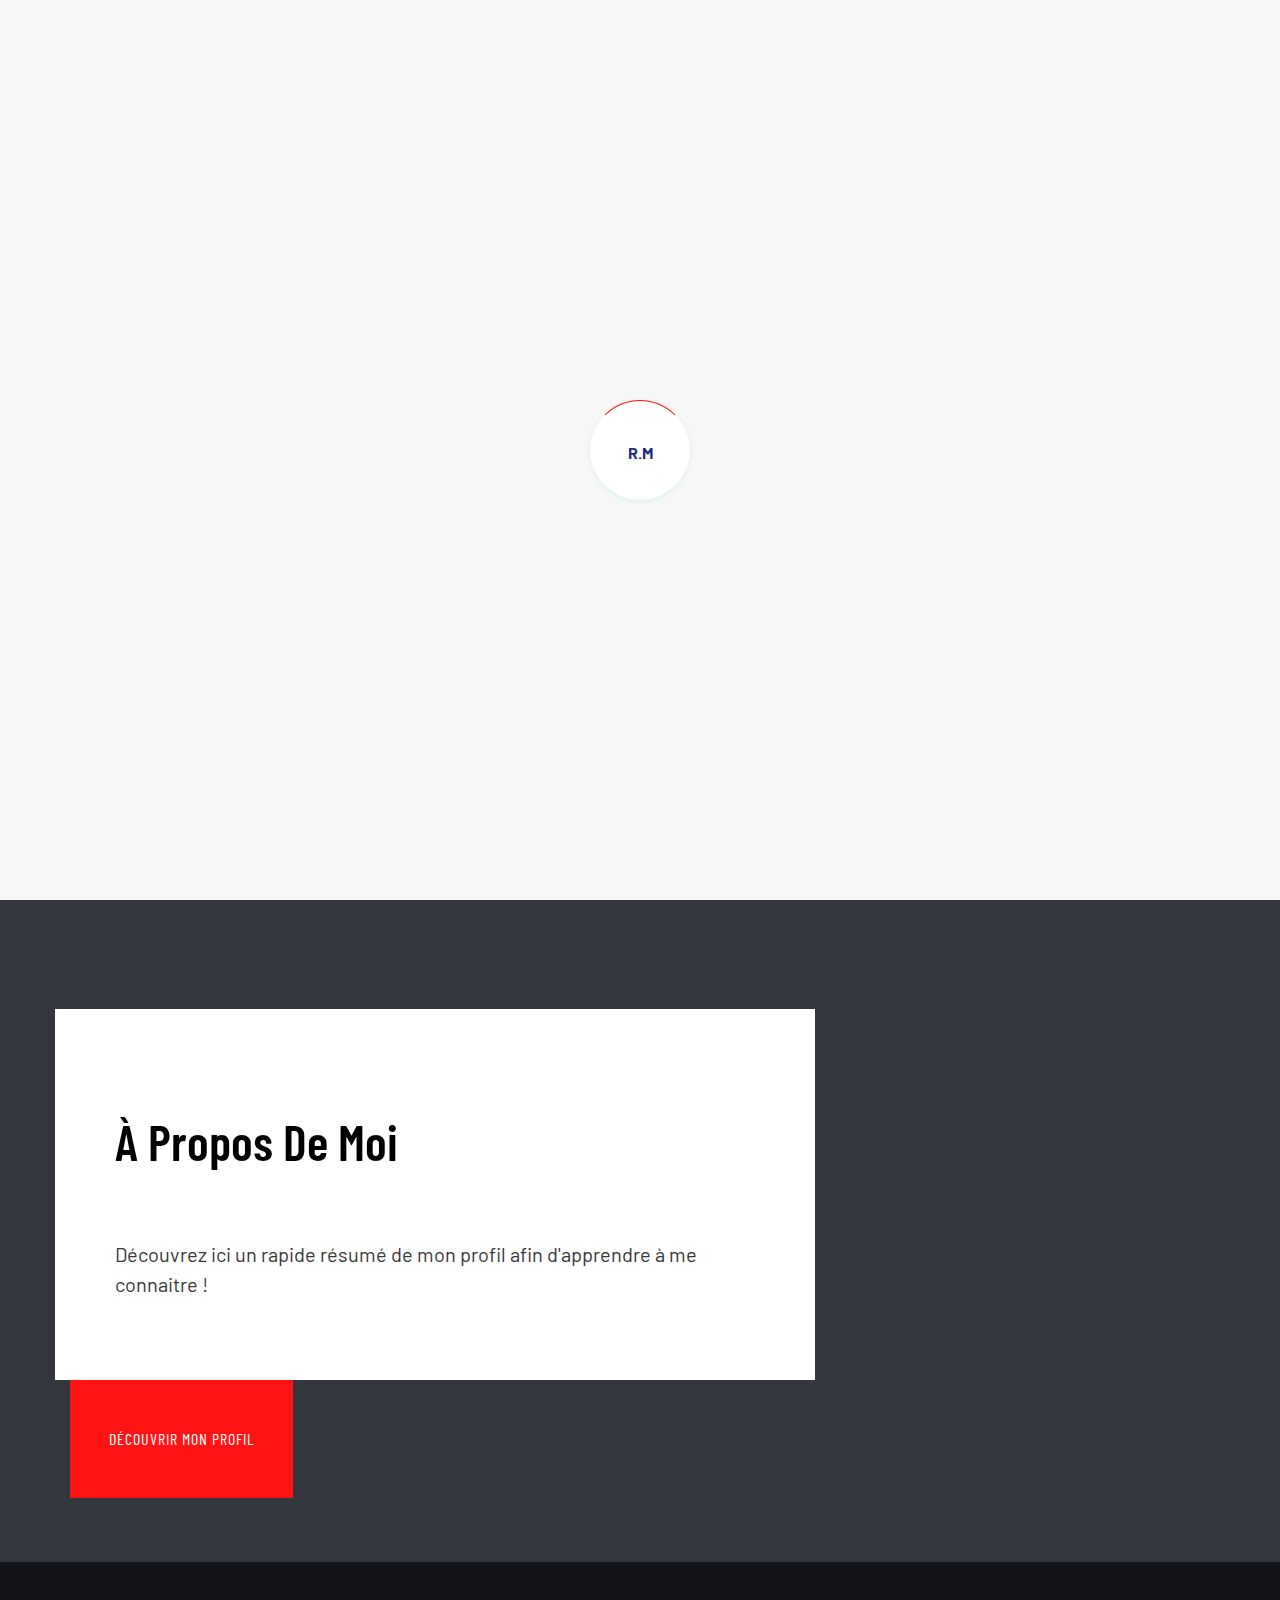
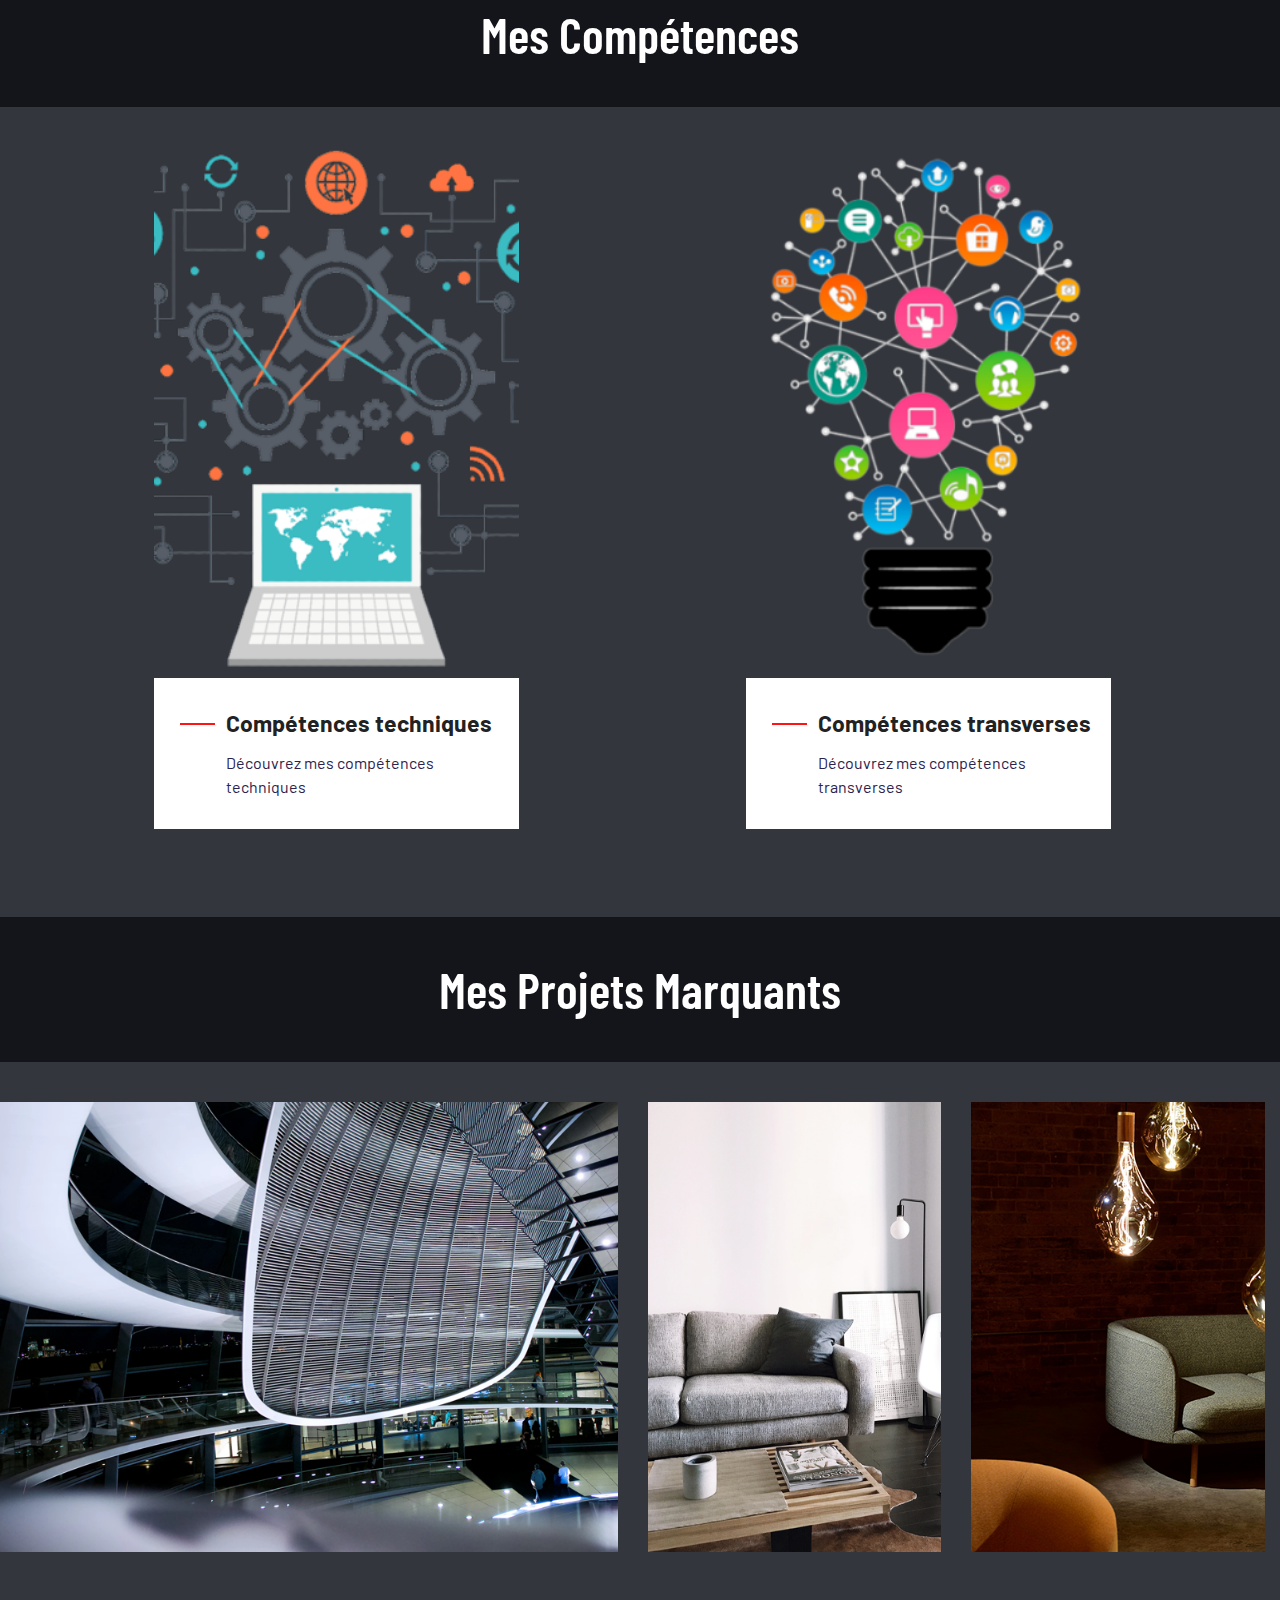
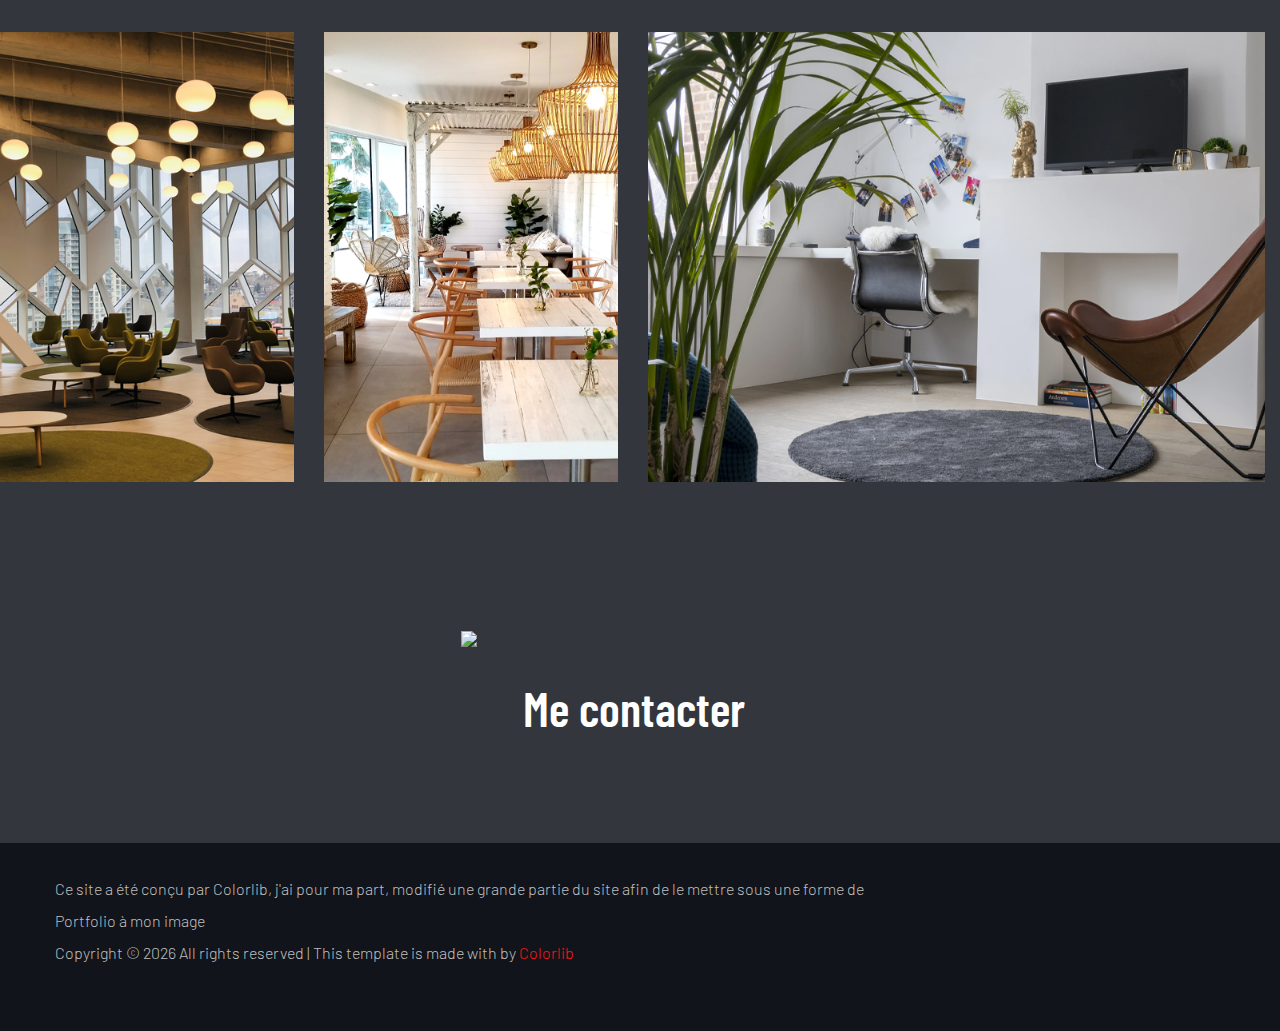
==== commit d1aaead3: "Delete CV from Portfolio" ====
--- a/index.html
+++ b/index.html
@@ -301,31 +301,6 @@
                             </div>
                         </div>
                     </div>
-                </div>
-                <div class="team-area section-padding30">
-                    <div class="container">
-                        <div class="team-area section-padding30 ">
-                            <div class="container ">
-                                <div class="row ">
-                                    <!-- single Tem -->
-                                    <div class="col-xl-4 col-lg-4 col-md-6 col-sm- centrai ">
-                                        <div class="single-team mb-30 ">
-                                            <div class="team-img ">
-                                                <a href="assets/img/gallery/CV.pdf"><img src="assets/img/gallery/team3.png" alt=" "></a>
-                                            </div>
-                                            <div class="team-caption ">
-                                                <div class="cv-style">
-                                                    <h3><a href="assets/img/gallery/CV.pdf">Mon CV</a></h3>
-                                                </div>
-                                            </div>
-                                            </div>
-                                        </div>
-                                    </div>
-                                </div>
-                            </div>
-                        </div>
-                    </div>
-                </div>
     </main>
     <footer>
         <!--? Footer Start-->
--- a/assets/css/style.css
+++ b/assets/css/style.css
@@ -3689,7 +3689,6 @@
 
 .section-padding31 {
     padding-top: 5%;
-    padding-bottom: 10%;
 }
 
 @media only screen and (min-width: 1200px) and (max-width: 1600px) {
@@ -10484,7 +10483,7 @@
 }
 
 .modal-content ul {
-    padding: 30px;
+    padding-left: 50px;
 }
 
 .modal-content li {
@@ -10849,3 +10848,19 @@
 #communication {
     scroll-margin-top: 150px;
 }
+
+.btn-realisation {
+    background: red;
+    color: #fff !important;
+    font-size: 16px;
+    border-radius: 30px;
+    padding: 10px 30px;
+    border: solid 1px transparent;
+    margin-left: 16px;
+    margin-right: 8px;
+    margin-bottom: 8px;
+}
+
+.competence-espace {
+    margin-bottom: 20px;
+}
